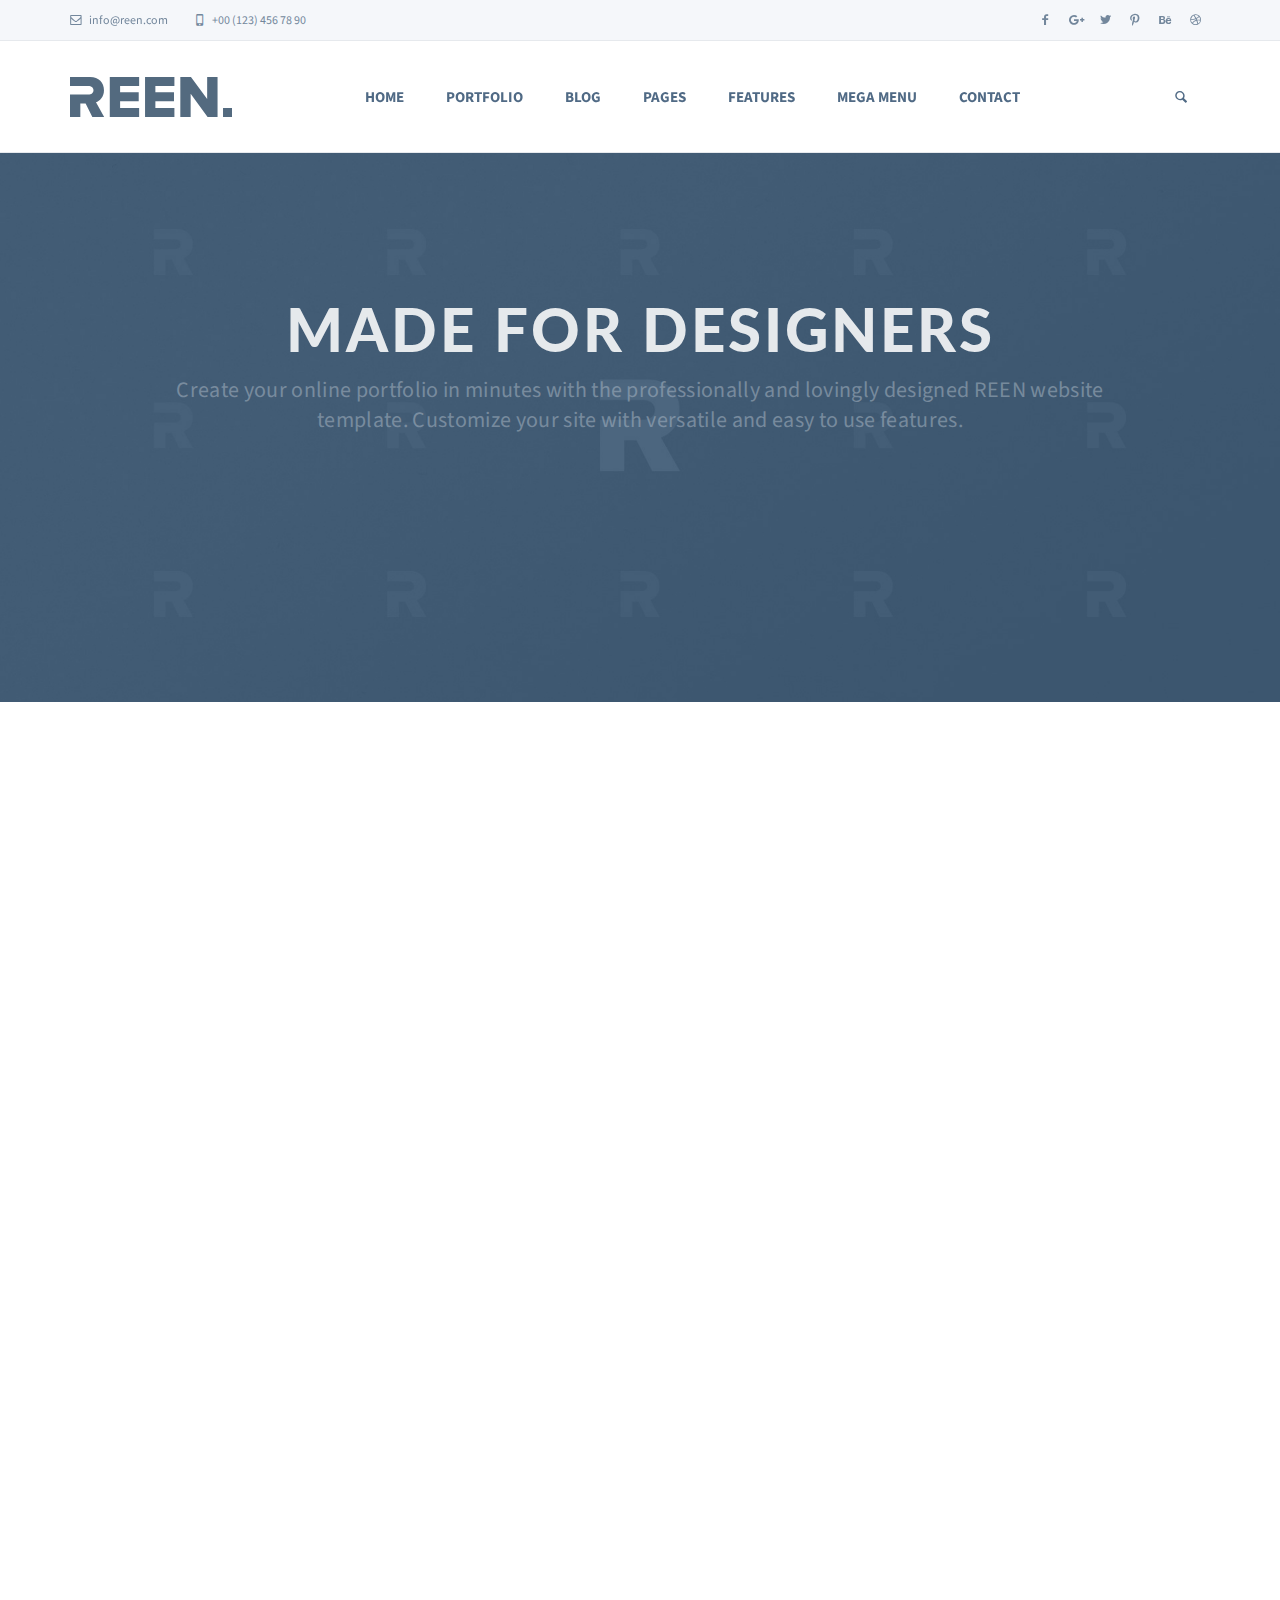
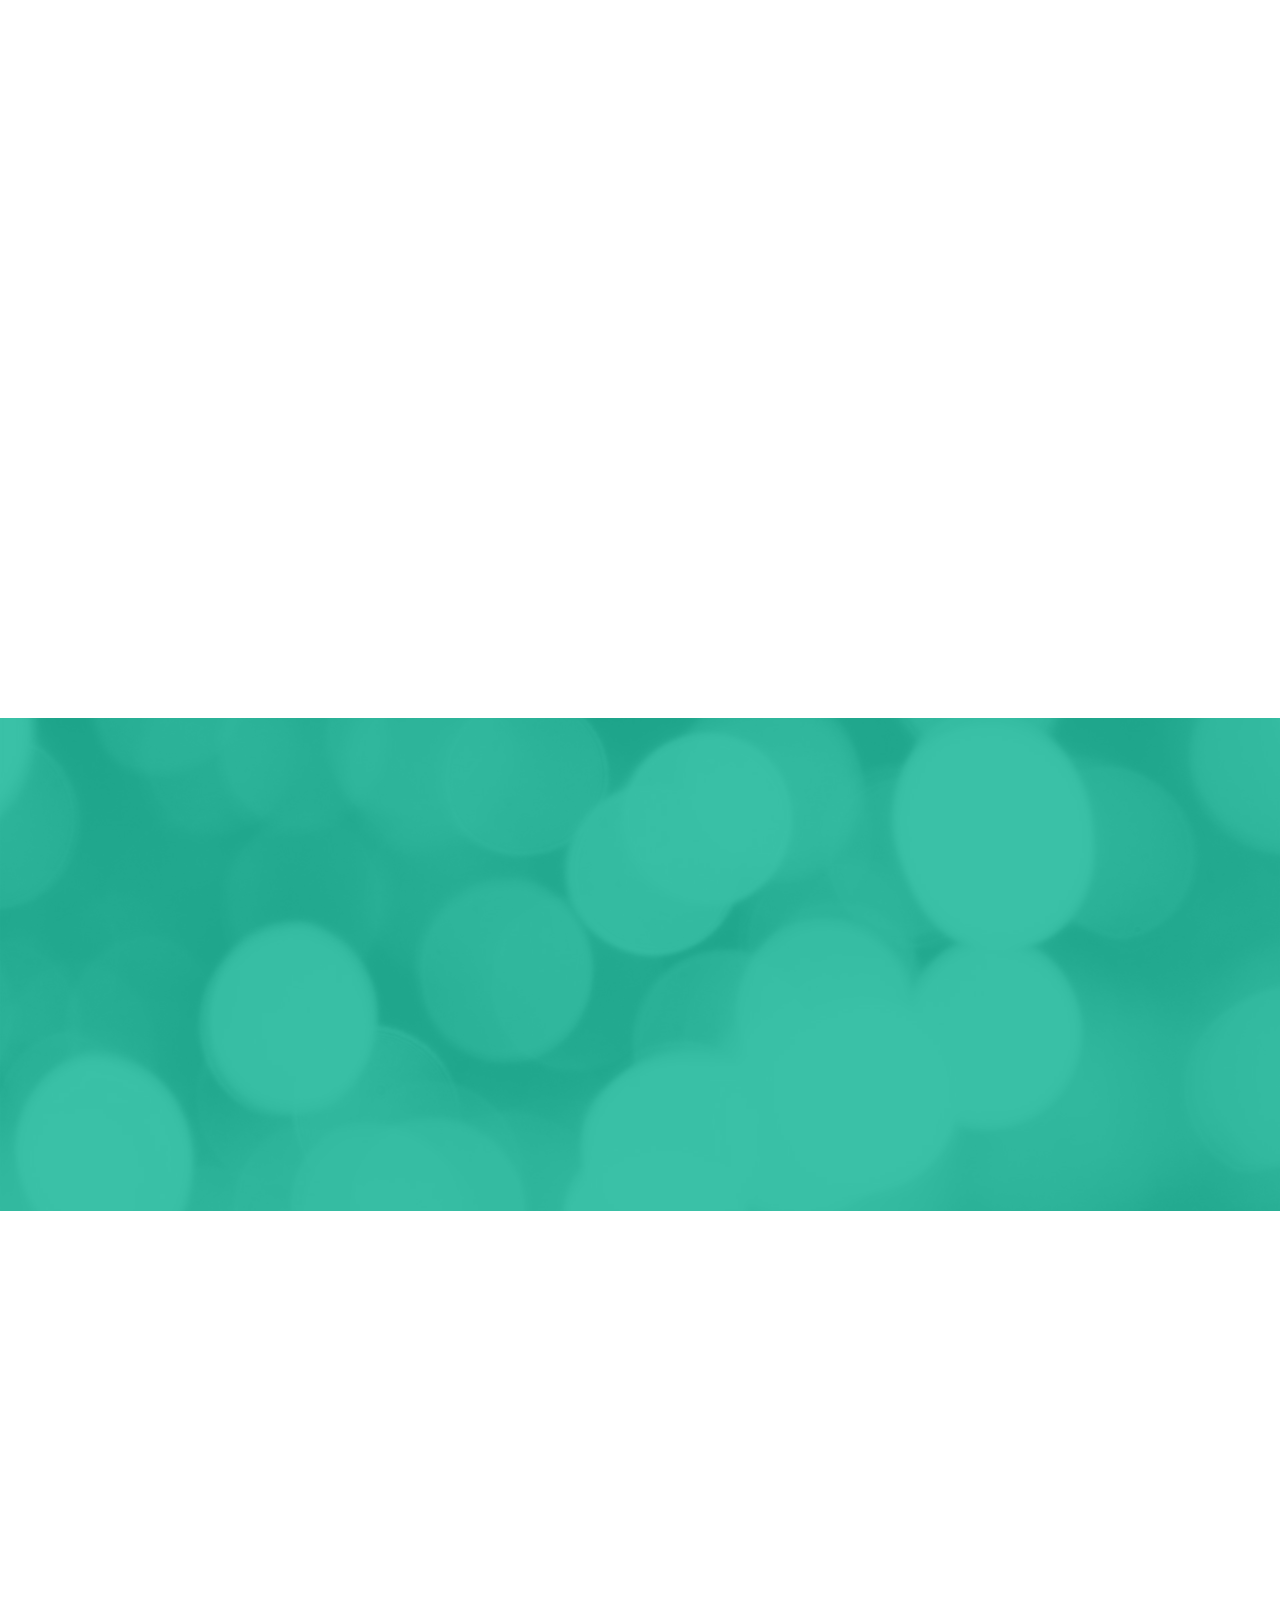
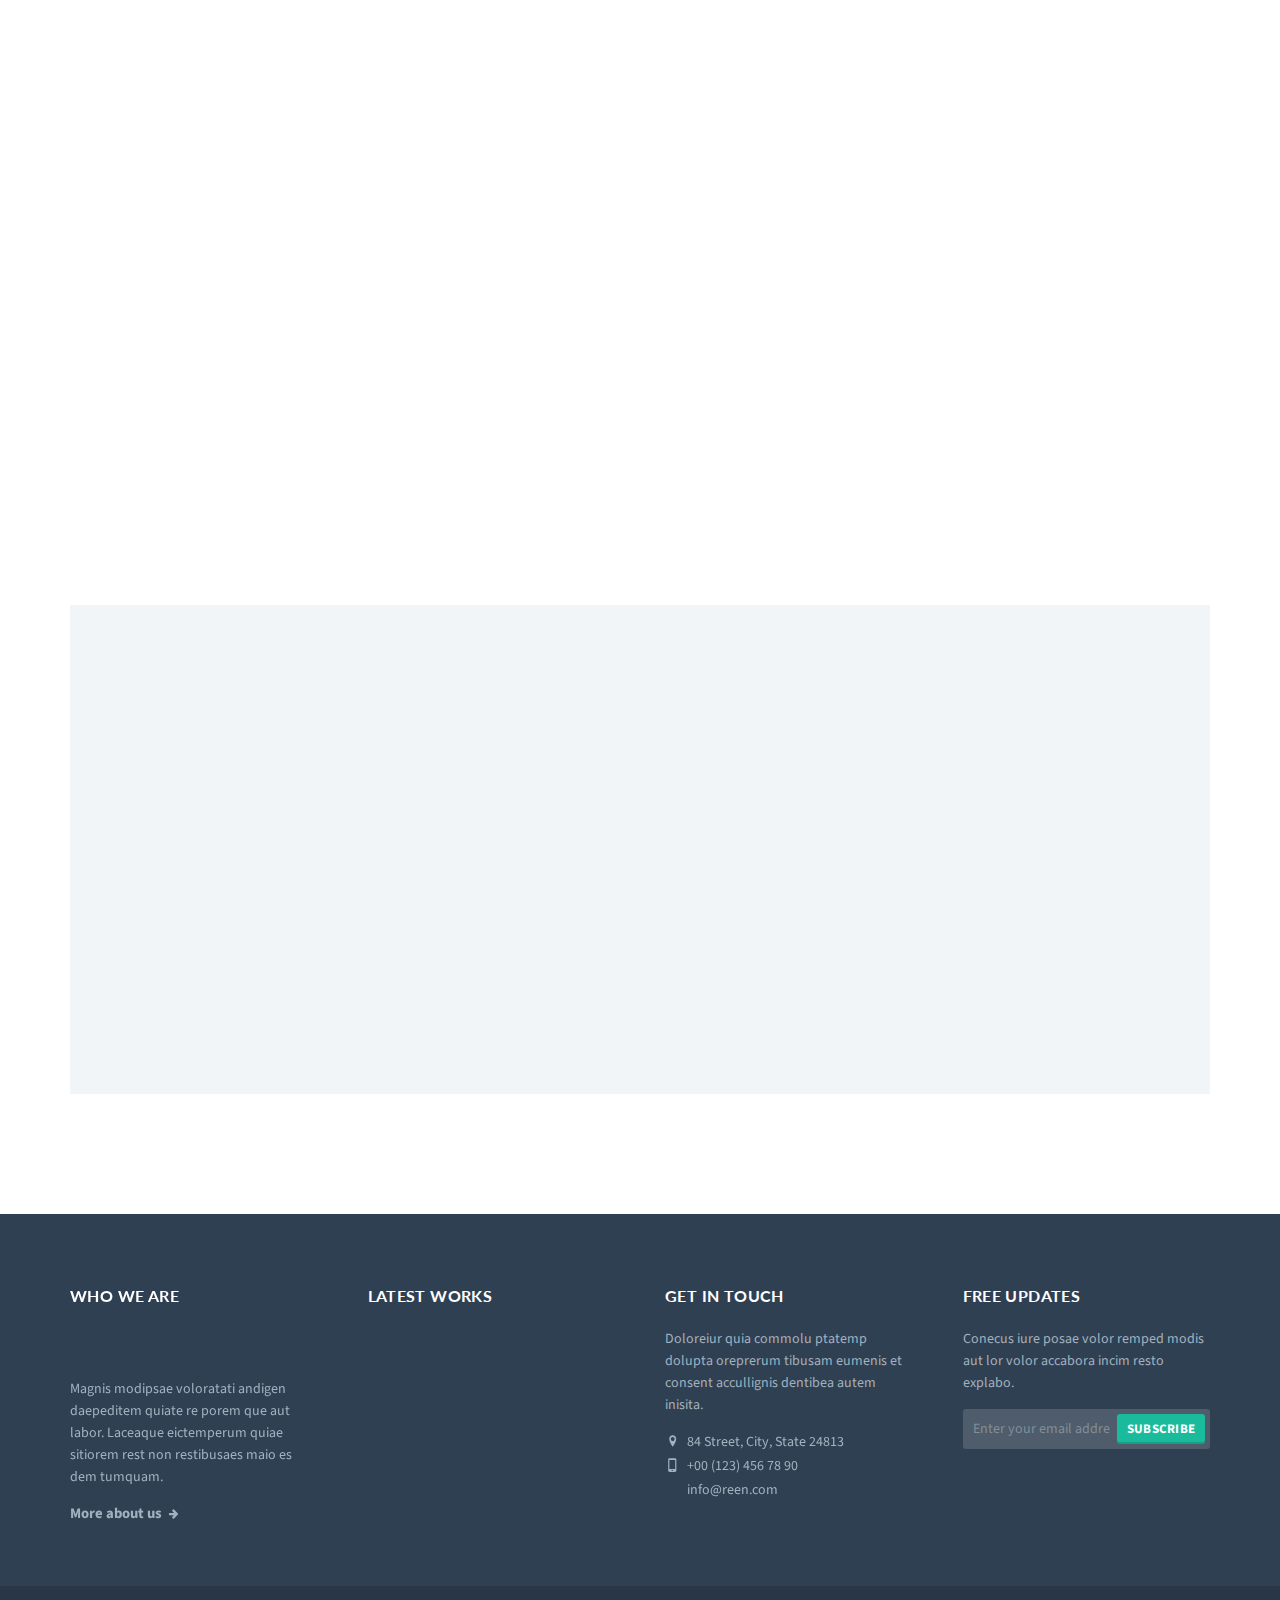
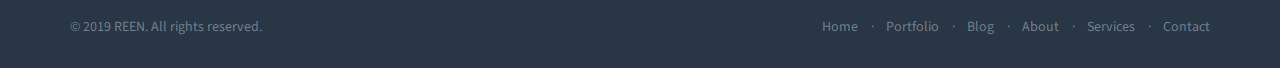
==== index.html @ 6f3f01a7 "first commit" ====
<!DOCTYPE html>

<html lang="en">
	<head>
		<!-- Meta -->
		<meta charset="utf-8">
		<meta http-equiv="X-UA-Compatible" content="IE=edge">
		<meta name="viewport" content="width=device-width, initial-scale=1.0, user-scalable=no">
		<meta name="description" content="">
		<meta name="author" content="">
		
		<title>REEN – Made for Designers – Creative Portfolio Bootstrap 4 One/Multi Page Template</title>
		
		<!-- Core CSS -->
		<link href="assets/css/bootstrap.min.css" rel="stylesheet">
		<link href="assets/css/main.css" rel="stylesheet">
		
		<!-- AddOn/Plugin CSS -->
		<link href="assets/css/green.css" rel="stylesheet" title="Color">
		<link href="assets/css/owl.carousel.css" rel="stylesheet">
		<link href="assets/css/owl.transitions.css" rel="stylesheet">
		<link href="assets/css/animate.min.css" rel="stylesheet">
		<link href="assets/css/aos.css" rel="stylesheet">
		
		<!-- Custom CSS -->
		<link href="assets/css/custom.css" rel="stylesheet">
		
		<!-- Fonts -->
		<link href="http://fonts.googleapis.com/css?family=Lato:400,900,300,700" rel="stylesheet">
		<link href="http://fonts.googleapis.com/css?family=Source+Sans+Pro:400,700,400italic,700italic" rel="stylesheet">
		
		<!-- Icons/Glyphs -->
		<link href="assets/fonts/fontello.css" rel="stylesheet">
		
		<!-- Favicon -->
		<link rel="shortcut icon" href="assets/images/favicon.ico">
	</head>
	
	<body>
		
		<!-- ============================================================= HEADER ============================================================= -->
		
		<header>
			<div class="navbar">
				
				<div class="navbar-header">
					<div class="container">
						
						<ul class="info">
							<li><a href="#"><i class="icon-mail-1 contact"></i> info@reen.com</a></li>
							<li><i class="icon-mobile contact"></i> +00 (123) 456 78 90</li>
						</ul><!-- /.info -->
						
						<ul class="social">
							<li><a href="#"><i class="icon-s-facebook"></i></a></li>
							<li><a href="#"><i class="icon-s-gplus"></i></a></li>
							<li><a href="#"><i class="icon-s-twitter"></i></a></li>
							<li><a href="#"><i class="icon-s-pinterest"></i></a></li>
							<li><a href="#"><i class="icon-s-behance"></i></a></li>
							<li><a href="#"><i class="icon-s-dribbble"></i></a></li>
						</ul><!-- /.social -->
						
						<!-- ============================================================= LOGO MOBILE ============================================================= -->
						
						<a class="navbar-brand" href="index.html"><img src="assets/images/logo.svg" class="logo" alt=""></a>
						
						<!-- ============================================================= LOGO MOBILE : END ============================================================= -->
						
						<a class="navbar-toggler btn responsive-menu float-right" data-toggle="collapse" data-target=".navbar-collapse"><i class='icon-menu-1'></i></a>
						
					</div><!-- /.container -->
				</div><!-- /.navbar-header -->
				
				<div class="yamm">
					<div class="navbar-collapse collapse">
						<div class="container">
							
							<!-- ============================================================= LOGO ============================================================= -->
							
							<a class="navbar-brand" href="index.html"><img src="assets/images/logo.svg" class="logo" alt=""></a>
							
							<!-- ============================================================= LOGO : END ============================================================= -->
							
							
							<!-- ============================================================= MAIN NAVIGATION ============================================================= -->
							
							<ul class="nav navbar-nav">
								
								<li class="dropdown">
									<a href="#" class="dropdown-toggle" data-toggle="dropdown">Home</a>
									
									<ul class="dropdown-menu">
										<li><a href="index.html">Product Style</a></li>
										<li><a href="index2.html">Service Style</a></li>
										<li><a href="index3.html">Agency Style</a></li>
										<li><a href="index4.html">Portfolio Style</a></li>
										<li><a href="index5.html">Showcase Style</a></li>
									</ul><!-- /.dropdown-menu -->
								</li><!-- /.dropdown -->
								
								<li class="dropdown">
									<a href="#" class="dropdown-toggle" data-toggle="dropdown">Portfolio</a>
									
									<ul class="dropdown-menu">
										<li><a href="portfolio.html">3 Columns Grid</a></li>
										<li><a href="portfolio2.html">3 Columns Details Grid</a></li>
										<li><a href="portfolio3.html">4 Columns Grid</a></li>
										<li><a href="portfolio4.html">4 Columns Details Grid</a></li>
										<li><a href="portfolio5.html">Fullscreen Grid</a></li>
										<li><a href="portfolio-post.html">Post with Slider I</a></li>
										<li><a href="portfolio-post2.html">Post with Slider II</a></li>
										<li><a href="portfolio-post3.html">Post with Images I</a></li>
										<li><a href="portfolio-post4.html">Post with Images II</a></li>
										<li><a href="portfolio-post5.html">Post with Video</a></li>
										<li><a href="portfolio-post6.html">Post with Audio</a></li>
									</ul><!-- /.dropdown-menu -->
								</li><!-- /.dropdown -->
								
								<li class="dropdown">
									<a href="#" class="dropdown-toggle" data-toggle="dropdown">Blog</a>
									
									<ul class="dropdown-menu">
										<li><a href="blog.html">Sidebar right</a></li>
										<li><a href="blog2.html">Sidebar left</a></li>
										<li><a href="blog3.html">Without Sidebar</a></li>
										<li><a href="blog4.html">2 Columns Grid Sidebar right</a></li>
										<li><a href="blog5.html">2 Columns Grid Sidebar left</a></li>
										<li><a href="blog6.html">2 Columns Grid without Sidebar</a></li>
										<li><a href="blog7.html">3 Columns Grid without Sidebar</a></li>
										<li><a href="blog-post.html">Post Sidebar right</a></li>
										<li><a href="blog-post2.html">Post Sidebar left</a></li>
										<li><a href="blog-post3.html">Post without Sidebar</a></li>
									</ul><!-- /.dropdown-menu -->
								</li><!-- /.dropdown -->
								
								<li class="dropdown">
									<a href="#" class="dropdown-toggle" data-toggle="dropdown">Pages</a>
									
									<ul class="dropdown-menu">
										
										<li class="dropdown-submenu">
											<a href="#" class="dropdown-toggle" data-toggle="dropdown">One Page</a>
											
											<ul class="dropdown-menu">
												<li><a href="one-page1.html">Product Style</a></li>
												<li><a href="one-page2.html">Service Style</a></li>
												<li><a href="one-page3.html">Agency Style</a></li>
												<li><a href="one-page4.html">Portfolio Style</a></li>
												<li><a href="one-page5.html">Showcase Style</a></li>
											</ul><!-- /.dropdown-menu -->
										</li><!-- /.dropdown-submenu -->
										
										<li><a href="about.html">About I</a></li>
										<li><a href="about2.html">About II</a></li>
										<li><a href="services.html">Services I</a></li>
										<li><a href="services2.html">Services II</a></li>
										<li><a href="services3.html">Services III</a></li>
										<li><a href="pricing.html">Pricing I</a></li>
										<li><a href="pricing2.html">Pricing II</a></li>
										<li><a href="sidenav.html">Side Navigation</a></li>
									</ul><!-- /.dropdown-menu -->
								</li><!-- /.dropdown -->
								
								<li class="dropdown">
									<a href="#" class="dropdown-toggle" data-toggle="dropdown">Features</a>
									
									<ul class="dropdown-menu">
										
										<li><a href="slider-carousel.html">Slider/Carousel</a></li>
										<li><a href="modal.html">Modal</a></li>
										<li><a href="tab.html">Tab</a></li>
										<li><a href="accordion.html">Accordion</a></li>
										<li><a href="isotope.html">Isotope</a></li>
										<li><a href="styles.html">Styles</a></li>
										<li><a href="font-icons.html">Font Icons</a></li>
										<li><a href="backgrounds.html">Backgrounds</a></li>
										
										<li class="dropdown-submenu">
											<a href="#" class="dropdown-toggle" data-toggle="dropdown">Colors</a>
											
											<ul class="dropdown-menu">
												<li><a class="changecolor green" title="Green color">Green</a></li>
												<li><a class="changecolor blue" title="Blue color">Blue</a></li>
												<li><a class="changecolor red" title="Red color">Red</a></li>
												<li><a class="changecolor pink" title="Pink color">Pink</a></li>
												<li><a class="changecolor purple" title="Purple color">Purple</a></li>
												<li><a class="changecolor orange" title="Orange color">Orange</a></li>
												<li><a class="changecolor navy" title="Navy color">Navy</a></li>
												<li><a class="changecolor gray" title="Gray color">Gray</a></li>
											</ul><!-- /.dropdown-menu -->
										</li><!-- /.dropdown-submenu -->
										
										<li class="dropdown-submenu">
											<a href="#" class="dropdown-toggle" data-toggle="dropdown">Submenu Levels</a>
											
											<ul class="dropdown-menu">
												<li><a href="#">Second Level</a></li>
												<li><a href="#">Second Level</a></li>
												
												<li class="dropdown-submenu">
													<a href="#" class="dropdown-toggle" data-toggle="dropdown">More</a>
													
													<ul class="dropdown-menu">
														<li><a href="#">Third Level</a></li>
														<li><a href="#">Third Level</a></li>
													</ul><!-- /.dropdown-menu -->
												</li><!-- /.dropdown-submenu -->
											</ul><!-- /.dropdown-menu -->
										</li><!-- /.dropdown-submenu -->
										
									</ul><!-- /.dropdown-menu -->
								</li><!-- /.dropdown -->
								
								<!-- ============================================================= MEGA MENU ============================================================= -->
								
								<li class="dropdown yamm-fullwidth">
									<a href="#" class="dropdown-toggle" data-toggle="dropdown">Mega Menu</a>
									
									<ul class="dropdown-menu yamm-dropdown-menu">
										<li>
											<div class="yamm-content row">
											
												<div class="col-sm-6 col-lg-3 inner">
													<h4>Focus on</h4>
													<figure>
														<div class="icon-overlay icn-link">
															<a href="portfolio-post.html"><img src="assets/images/art/work01.jpg" alt=""></a>
														</div>
														<figcaption>
															<p>Consed quodips ameniat empernam que apid cust quas molor eatis numa estio.</p>
															<a href="portfolio-post.html" class="btn">View Project</a>
														</figcaption>
													</figure>
												</div><!-- /.col -->
												
												<div class="col-sm-6 col-lg-3 inner">
													<h4>Special Pages</h4>
													
													<ul class="circled">
														<li><a href="portfolio2.html">3 Columns Details Grid Portfolio</a></li>
														<li><a href="portfolio5.html">Fullscreen Grid Portfolio</a></li>
														<li><a href="portfolio-post5.html">Portfolio Post with Video</a></li>
														<li><a href="blog5.html">2 Columns Grid Blog with Left Sidebar</a></li>
														<li><a href="blog7.html">3 Columns Grid Blog without Sidebar</a></li>
														<li><a href="blog-post.html">Blog Post with Right Sidebar</a></li>
														<li><a href="sidenav.html">Side Navigation Page</a></li>
														<li><a href="about2.html">About Page II</a></li>
														<li><a href="services.html">Service Page I</a></li>
														<li><a href="pricing.html">Pricing Page I</a></li>
														<li><a href="contact.html">Contact Page I</a></li>
													</ul><!-- /.circled -->
												</div><!-- /.col -->
												
												<div class="col-sm-6 col-lg-3 inner">
													<h4>Latest Works</h4>
													
													<div class="row thumbs gap-xs">
														
														<div class="col-6 thumb">
															<figure class="icon-overlay icn-link">
																<a href="portfolio-post.html"><img src="assets/images/art/work02.jpg" alt=""></a>
															</figure>
														</div><!-- /.thumb -->
														
														<div class="col-6 thumb">
															<figure class="icon-overlay icn-link">
																<a href="portfolio-post.html"><img src="assets/images/art/work03.jpg" alt=""></a>
															</figure>
														</div><!-- /.thumb -->
														
														<div class="col-6 thumb">
															<figure class="icon-overlay icn-link">
																<a href="portfolio-post.html"><img src="assets/images/art/work04.jpg" alt=""></a>
															</figure>
														</div><!-- /.thumb -->
														
														<div class="col-6 thumb">
															<figure class="icon-overlay icn-link">
																<a href="portfolio-post.html"><img src="assets/images/art/work05.jpg" alt=""></a>
															</figure>
														</div><!-- /.thumb -->
														
														<div class="col-6 thumb">
															<figure class="icon-overlay icn-link">
																<a href="portfolio-post.html"><img src="assets/images/art/work06.jpg" alt=""></a>
															</figure>
														</div><!-- /.thumb -->
														
														<div class="col-6 thumb">
															<figure class="icon-overlay icn-link">
																<a href="portfolio-post.html"><img src="assets/images/art/work07.jpg" alt=""></a>
															</figure>
														</div><!-- /.thumb -->
														
													</div><!-- /.row -->
												</div><!-- /.col -->
												
												<div class="col-sm-6 col-lg-3 inner">
													<h4>About Us</h4>
													<p>Voluptat ibusaped molorporro consequ idustibus. Reressi morum ut dolessiti tem nihicid ernatum, coria volore non pro officat ut autem accaborem conet. Omnis peribus qui dolent praeperrum coria.</p>
													<p>Equam conesti occum dolorest, quae venderes quistius, comnitatur sae dinam nonseculpa cum fugit is verciam.</p>
													<a href="about.html" class="btn">Read More</a>
												</div><!-- /.col -->
												
											</div><!-- /.yamm-content -->
										</li>
									</ul><!-- /.yamm-dropdown-menu -->
								</li><!-- /.yamm-fullwidth -->
								
								<!-- ============================================================= MEGA MENU : END ============================================================= -->
								
								<li class="dropdown">
									<a href="#" class="dropdown-toggle" data-toggle="dropdown">Contact</a>
									
									<ul class="dropdown-menu">
										<li><a href="contact.html">Contact I</a></li>
										<li><a href="contact2.html">Contact II</a></li>
										<li><a href="contact3.html">Contact III</a></li>
									</ul><!-- /.dropdown-menu -->
								</li><!-- /.dropdown -->
								
								<li class="dropdown searchbox">
									<a href="#" class="dropdown-toggle" data-toggle="dropdown"><i class="icon-search"></i></a>
											  
									<div class="dropdown-menu dropdown-menu-right">
										<form id="search" class="navbar-form search" role="search">
											<input type="search" class="form-control" placeholder="Type to search">
											<button type="submit" class="btn btn-submit icon-right-open"></button>
										</form>
									</div><!-- /.dropdown-menu -->
								</li><!-- /.searchbox -->
								
							</ul><!-- /.nav -->
							
							<!-- ============================================================= MAIN NAVIGATION : END ============================================================= -->
							
						</div><!-- /.container -->
					</div><!-- /.navbar-collapse -->
				</div><!-- /.yamm -->
			</div><!-- /.navbar -->
		</header>
		
		<!-- ============================================================= HEADER : END ============================================================= -->
		
		
		<!-- ============================================================= MAIN ============================================================= -->
		
		<main>
			
			<!-- ============================================================= SECTION – HERO ============================================================= -->
			
			<section id="hero">
				<div id="owl-main" class="owl-carousel height-md owl-inner-nav owl-ui-lg">
					
					<div class="item" style="background-image: url(assets/images/art/slider01.jpg);">
						<div class="container">
							<div class="caption vertical-center text-center">
								
								<h1 class="fadeInDown-1 light-color">Made for Designers</h1>
								<p class="fadeInDown-2 medium-color">Create your online portfolio in minutes with the professionally and lovingly designed REEN website template. Customize your site with versatile and easy to use features.</p>
								<div class="fadeInDown-3">
									<a href="#" class="btn btn-large">Get started now</a>
								</div><!-- /.fadeIn -->
								
							</div><!-- /.caption -->
						</div><!-- /.container -->
					</div><!-- /.item -->
					
					<div class="item" style="background-image: url(assets/images/art/slider02.jpg);">
						<div class="container">
							<div class="caption vertical-center text-right">
								
								<h1 class="fadeInLeft-1 light-color">Fresh and <br>beautiful design</h1>
								<p class="fadeInLeft-2 light-color">REEN is designed to showcase your talent and put your work in the forefront. <br>Professionally use of typography and layout that fits your content.</p>
								<div class="fadeInLeft-3">
									<a href="#" class="btn btn-large">Get started now</a>
								</div><!-- /.fadeIn -->
								
							</div><!-- /.caption -->
						</div><!-- /.container -->
					</div><!-- /.item -->
					
					<div class="item" style="background-image: url(assets/images/art/slider03.jpg);">
						<div class="container">
							<div class="caption vertical-center text-left">
								
								<h1 class="fadeInRight-1 dark-bg light-color"><span>Clean and <br>reusable code</span></h1>
								<p class="fadeInRight-2 dark-color">The clean code allows you to easily copy code blocks from content <br>modules and past them in different places or layouts.</p>
								<div class="fadeInRight-3">
									<a href="#" class="btn btn-large">Get started now</a>
								</div><!-- /.fadeIn -->
								
							</div><!-- /.caption -->
						</div><!-- /.container -->
					</div><!-- /.item -->
					
					<div class="item" style="background-image: url(assets/images/art/slider04.jpg);">
						<div class="container">
							<div class="caption vertical-top text-right">
								
								<h1 class="fadeIn-1 dark-bg light-color"><span>Just focus on <br>your creativity</span></h1>
								<p class="fadeIn-2 light-color">Take a break from messing around with heavy coding and spend <br>your time brainstorming ideas for your next project.</p>
								<div class="fadeIn-3">
									<a href="#" class="btn btn-large">Get started now</a>
								</div><!-- /.fadeIn -->
								
							</div><!-- /.caption -->
						</div><!-- /.container -->
					</div><!-- /.item -->
					
					<div class="item" style="background-image: url(assets/images/art/slider05.jpg);">
						<div class="container">
							<div class="caption vertical-top text-center">
								
								<h1 class="fadeInDown-1 light-color">Showcase <br>your content</h1>
								<p class="fadeInDown-2 medium-color">With REEN you have the possibility to create websites for various <br>contents quickly and easily. Now it's up to you!</p>
								<div class="fadeInDown-3">
									<a href="#" class="btn btn-large">Get started now</a>
								</div><!-- /.fadeIn -->
								
							</div><!-- /.caption -->
						</div><!-- /.container -->
					</div><!-- /.item -->
					
				</div><!-- /.owl-carousel -->
			</section>
			
			<!-- ============================================================= SECTION – HERO : END ============================================================= -->
			
			
			<!-- ============================================================= SECTION – PRODUCT ============================================================= -->
			
			<section id="product">
				<div class="container inner">
					
					<div class="row">
						
						<div class="col-md-6 inner-right-xs text-right">
							<figure><img src="assets/images/art/product01.jpg" alt=""></figure>
						</div><!-- /.col -->
						
						<div class="col-md-6 inner-top-xs inner-left-xs">
							<h2>Fully flexible user interface</h2>
							<p>Magnis modipsae que lib voloratati andigen daepeditem quiate ut reporemni aut labor. Laceaque quiae sitiorem rest non restibusaes es tumquam core posae volor remped modis volor. Doloreiur qui commolu ptatemp dolupta oreprerum tibusam. Eumenis et consent accullignis dentibea autem inisita posae volor conecus resto explabo.</p>
							<a href="#" class="txt-btn">Check out the functions</a>
						</div><!-- /.col -->
						
					</div><!-- /.row -->
					
					<div class="row inner-top-md">
						
						<div class="col-md-6 order-md-2 inner-left-xs">
							<figure><img src="assets/images/art/product02.jpg" alt=""></figure>
						</div><!-- /.col -->
						
						<div class="col-md-6 order-md-1 inner-top-xs inner-right-xs">
							<h2>Over 14,000 designs available</h2>
							<p>Magnis modipsae que lib voloratati andigen daepeditem quiate es reporemus aut labor. Laceaque quiae sitiorem rest non restibusaes dem tumquam core posae volor remped modis volor. Doloreiur quia commolu ptatemp dolupta oreprerum tibusam eumenis et consent accullignis lib dentibea autem inisita. Conecus iure posae volor remped modis aut accabora incim resto explabo eictemperum quiae sitiorem.</p>
							<a href="#" class="txt-btn">Visit the showroom</a>
						</div><!-- /.col -->
						
					</div><!-- /.row -->
					
					<div class="row inner-top-md">
						
						<div class="col-md-6 inner-right-xs text-right">
							<figure><img src="assets/images/art/product03.jpg" alt=""></figure>
						</div><!-- /.col -->
						
						<div class="col-md-6 inner-top-xs inner-left-xs">
							<h2>Social media made even easier</h2>
							<p>Magnis modipsae que lib voloratati andigen daepeditem quiate ut reporemni aut labor. Laceaque quiae sitiorem rest non restibusaes es tumquam core posae volor remped modis volor. Doloreiur qui commolu ptatemp dolupta oreprerum tibusam emnis et consent accullignis.</p>
							<a href="#" class="txt-btn">Learn more about it</a>
						</div><!-- /.col -->
						
					</div><!-- /.row -->
				
				</div><!-- /.container -->
			</section>
			
			<!-- ============================================================= SECTION – PRODUCT : END ============================================================= -->
			
			
			<!-- ============================================================= SECTION – VISIT OUR STORE ============================================================= -->
		
			<section id="visit-our-store" class="img-bg img-bg-soft tint-bg" style="background-image: url(assets/images/art/image-background04.jpg);">
				<div class="container inner">
					
					<div class="row">
						<div class="col-lg-8 col-md-9">
							<header>
								<h1>Customize your own model</h1>
								<p>Magnis modipsae que voloratati andigen daepeditem quiate conecus aut labore. Laceaque quiae sitiorem rest non restibusaes maio es dem tumquam explabo.</p>
							</header>
							<a href="#" class="btn btn-large">Visit our store</a>
						</div><!-- /.col -->
					</div><!-- /.row -->
					
				</div><!-- /.container -->
			</section>
			
			<!-- ============================================================= SECTION – VISIT OUR STORE : END ============================================================= -->
			
			
			<!-- ============================================================= SECTION – REASONS ============================================================= -->
			
			<section id="reasons">
				<div class="container inner">
					
					<div class="row">
						<div class="col-lg-8 col-md-9 col-sm-10 mx-auto text-center">
							<header>
								<h1>5 Reasons <br>why you should use our product</h1>
								<p>Doloreiur quia commolu dolupta oreprerum tibusam.</p>
							</header>
						</div><!-- /.col -->
					</div><!-- /.row -->
					
					<div class="row inner-top-sm">
						<div class="col-12">
							<div class="tabs tabs-reasons tabs-circle-top tab-container">
								
								<ul class="etabs text-center">
									<li class="tab"><a href="#tab-1"><div>1</div>Function</a></li>
									<li class="tab"><a href="#tab-2"><div>2</div>Simplicity</a></li>
									<li class="tab"><a href="#tab-3"><div>3</div>Design</a></li>
									<li class="tab"><a href="#tab-4"><div>4</div>Social</a></li>
									<li class="tab"><a href="#tab-5"><div>5</div>Community</a></li>
								</ul><!-- /.etabs -->
								
								<div class="panel-container">
									
									<div class="tab-content" id="tab-1">
										<div class="row">
											
											<div class="col-lg-5 col-md-6 order-md-2 inner-left-xs">
												<figure><img src="assets/images/art/product04.jpg" alt=""></figure>
											</div><!-- /.col -->
											
											<div class="col-lg-5 col-md-6 order-md-1 offset-lg-1 inner-top-xs inner-right-xs">
												<h3>Function</h3>
												<p>Magnis modipsae que lib voloratati andigen daepedor quiate ut reporemni aut labor. Laceaque quiae sitiorem ut restibusaes es tumquam core posae volor remped modis volor. Doloreiur qui commolu ptatemp dolupta orem retibusam emnis et consent accullignis lomnus.</p>
											</div><!-- /.col -->
											
										</div><!-- /.row -->
									</div><!-- /.tab-content -->
									
									<div class="tab-content" id="tab-2">
										<div class="row">
											
											<div class="col-lg-5 col-md-6 offset-lg-1 inner-right-xs">
												<figure><img src="assets/images/art/product05.jpg" alt=""></figure>
											</div><!-- /.col -->
											
											<div class="col-lg-5 col-md-6 inner-top-xs inner-left-xs">
												<h3>Simplicity</h3>
												<p>Magnis modipsae que lib voloratati andigen daepedor quiate ut reporemni aut labor. Laceaque quiae sitiorem ut restibusaes es tumquam core posae volor remped modis volor. Doloreiur qui commolu ptatemp dolupta orem retibusam emnis et consent accullignis lomnus.</p>
											</div><!-- /.col -->
											
										</div><!-- /.row -->
									</div><!-- /.tab-content -->
									
									<div class="tab-content" id="tab-3">
										<div class="row d-md-block d-lg-flex clearfix">
											
											<div class="col-lg-4 col-md-6 order-lg-2 float-md-left float-lg-none inner-left-xs inner-right-xs">
												<figure><img src="assets/images/art/product06.jpg" alt=""></figure>
											</div><!-- /.col -->
											
											<div class="col-lg-3 col-md-6 order-lg-1 offset-lg-1 float-md-left float-lg-none inner-top-xs">
												<h3>Design</h3>
												<p>Magnis modipsae lib voloratati andigen daepedor quiate aut labor. Laceaque quiae sitiorem resti est lore tumquam core posae volor uso remped modis volor. Doloreiur qui commolu ptatemp dolupta orem retibusam emnis et consent it accullignis orum lomnus.</p>
											</div><!-- /.col -->
											
											<div class="col-lg-3 col-md-6 order-lg-3 float-md-left float-lg-none inner-top-xs">
												<h3>User interface</h3>
												<p>Magnis modipsae lib voloratati andigen daepedor quiate aut labor. Laceaque quiae sitiorem resti est lore tumquam core posae volor uso remped modis volor. Doloreiur qui commolu ptatemp dolupta orem retibusam emnis et consent it accullignis orum lomnus.</p>
											</div><!-- /.col -->
											
										</div><!-- /.row -->
									</div><!-- /.tab-content -->
									
									<div class="tab-content" id="tab-4">
										
										<div class="row">
											<div class="col-lg-5 col-md-6 col-8 mx-auto text-center">
												<figure><img src="assets/images/art/product03.jpg" alt=""></figure>
											</div><!-- /.col -->
										</div><!-- /.row -->
										
										<div class="row">
											<div class="col-md-8 mx-auto text-center inner-top-xs">
												<h3>Social</h3>
												<p>Magnis modipsae que lib voloratati andigen daepedor quiate ut reporemni aut labor. Laceaque sitiorem ut restibusaes es tumquam core posae volor remped modis volor. Doloreiur qui commolu ptatemp dolupta orem retibusam emnis et consent accullignis lomnus.</p>
											</div><!-- /.col -->
										</div><!-- /.row -->
										
									</div><!-- /.tab-content -->
									
									<div class="tab-content" id="tab-5">
										<div class="row">
											<div class="col-lg-8 col-md-9 mx-auto text-center">
												<h3>Community</h3>
												<p>Magnis modipsae que lib voloratati andigen daepeditem quiate ut reporemni aut labor. Laceaque quiae sitiorem rest non restibusaes es tumquam core posae volor remped modis volor. Doloreiur qui commolu ptatemp dolupta oreprerum tibusam emnis et consent accullignis.</p>
											</div><!-- /.col -->
										</div><!-- /.row -->
									</div><!-- /.tab-content -->
									 
								</div><!-- /.panel-container -->
								 
							</div><!-- /.tabs -->
						</div><!-- /.col -->
					</div><!-- /.row -->
					
				</div><!-- /.container -->
			</section>
			
			<!-- ============================================================= SECTION – REASONS : END ============================================================= -->
			
			
			<!-- ============================================================= SECTION – GET IN TOUCH ============================================================= -->
			
			<section id="get-in-touch" class="inner-bottom">
				<div class="container inner light-bg">
					<div class="row">
						<div class="col-lg-8 col-md-9 mx-auto text-center">
							<header>
								<h1>Want to work with us?</h1>
								<p>Magnis modipsae que voloratati andigen daepeditem quiate re porem aut labor. Laceaque quiae sitiorem rest non restibusaes maio es dem tumquam.</p>
							</header>
							<a href="contact.html" class="btn btn-large">Get in touch</a>
						</div><!-- /.col -->
					</div><!-- /.row -->
				</div><!-- /.container -->
			</section>
			
			<!-- ============================================================= SECTION – GET IN TOUCH : END ============================================================= -->
			
		</main>
		
		<!-- ============================================================= MAIN : END ============================================================= -->
		
		
		<!-- ============================================================= FOOTER ============================================================= -->
		
		<footer class="dark-bg">
			<div class="container inner">
				<div class="row">
					
					<div class="col-lg-3 col-md-6 inner">
						<h4>Who we are</h4>
						<a href="index.html"><img class="logo img-intext" src="assets/images/logo-white.svg" alt=""></a>
						<p>Magnis modipsae voloratati andigen daepeditem quiate re porem que aut labor. Laceaque eictemperum quiae sitiorem rest non restibusaes maio es dem tumquam.</p>
						<a href="about.html" class="txt-btn">More about us</a>
					</div><!-- /.col -->
					
					<div class="col-lg-3 col-md-6 inner">
						<h4>Latest works</h4>
						
						<div class="row thumbs gap-xs">
														
							<div class="col-6 thumb">
								<figure class="icon-overlay icn-link">
									<a href="portfolio-post.html"><img src="assets/images/art/work02.jpg" alt=""></a>
								</figure>
							</div><!-- /.thumb -->
							
							<div class="col-6 thumb">
								<figure class="icon-overlay icn-link">
									<a href="portfolio-post.html"><img src="assets/images/art/work03.jpg" alt=""></a>
								</figure>
							</div><!-- /.thumb -->
							
							<div class="col-6 thumb">
								<figure class="icon-overlay icn-link">
									<a href="portfolio-post.html"><img src="assets/images/art/work07.jpg" alt=""></a>
								</figure>
							</div><!-- /.thumb -->
							
							<div class="col-6 thumb">
								<figure class="icon-overlay icn-link">
									<a href="portfolio-post.html"><img src="assets/images/art/work01.jpg" alt=""></a>
								</figure>
							</div><!-- /.thumb -->
							
						</div><!-- /.row -->
					</div><!-- /.col -->
					
					
					<div class="col-lg-3 col-md-6 inner">
						<h4>Get In Touch</h4>
						<p>Doloreiur quia commolu ptatemp dolupta oreprerum tibusam eumenis et consent accullignis dentibea autem inisita.</p>
						<ul class="contacts">
							<li><i class="icon-location contact"></i> 84 Street, City, State 24813</li>
							<li><i class="icon-mobile contact"></i> +00 (123) 456 78 90</li>
							<li><a href="#"><i class="icon-mail-1 contact"></i> info@reen.com</a></li>
						</ul><!-- /.contacts -->
					</div><!-- /.col -->
					
					<div class="col-lg-3 col-md-6 inner">
						<h4>Free updates</h4>
						<p>Conecus iure posae volor remped modis aut lor volor accabora incim resto explabo.</p>
						<form id="newsletter" class="form-inline newsletter" role="form">
							<label class="sr-only" for="exampleInputEmail">Email address</label>
							<input type="email" class="form-control" id="exampleInputEmail" placeholder="Enter your email address">
							<button type="submit" class="btn btn-submit">Subscribe</button>
						</form>
					</div><!-- /.col -->
					
				</div><!-- /.row --> 
			</div><!-- .container -->
		  
			<div class="footer-bottom">
				<div class="container inner clearfix">
					<p class="float-left">© 2019 REEN. All rights reserved.</p>
					<ul class="footer-menu float-right">
						<li><a href="index.html">Home</a></li>
						<li><a href="portfolio.html">Portfolio</a></li>
						<li><a href="blog.html">Blog</a></li>
						<li><a href="about.html">About</a></li>
						<li><a href="services.html">Services</a></li>
						<li><a href="contact.html">Contact</a></li>
					</ul><!-- .footer-menu -->
				</div><!-- .container -->
			</div><!-- .footer-bottom -->
		</footer>
		
		<!-- ============================================================= FOOTER : END ============================================================= -->
		
		<!-- JavaScripts placed at the end of the document so the pages load faster -->
		<script src="assets/js/jquery.min.js"></script>
		<script src="assets/js/jquery.easing.1.3.min.js"></script>
		<script src="assets/js/jquery.form.js"></script>
		<script src="assets/js/jquery.validate.min.js"></script>
		<script src="assets/js/popper.min.js"></script>
		<script src="assets/js/bootstrap.min.js"></script>
		<script src="assets/js/affix.js"></script>
		<script src="assets/js/aos.js"></script>
		<script src="assets/js/owl.carousel.min.js"></script>
		<script src="assets/js/jquery.isotope.min.js"></script>
		<script src="assets/js/imagesloaded.pkgd.min.js"></script>
		<script src="assets/js/jquery.easytabs.min.js"></script>
		<script src="assets/js/viewport-units-buggyfill.js"></script>
		<script src="assets/js/selected-scroll.js"></script>
		<script src="assets/js/scripts.js"></script>
		<script src="assets/js/custom.js"></script>
		
		<!-- For demo purposes – can be removed on production -->
		<link href="assets/css/green.css" rel="alternate stylesheet" title="Green color">
		<link href="assets/css/blue.css" rel="alternate stylesheet" title="Blue color">
		<link href="assets/css/red.css" rel="alternate stylesheet" title="Red color">
		<link href="assets/css/pink.css" rel="alternate stylesheet" title="Pink color">
		<link href="assets/css/purple.css" rel="alternate stylesheet" title="Purple color">
		<link href="assets/css/orange.css" rel="alternate stylesheet" title="Orange color">
		<link href="assets/css/navy.css" rel="alternate stylesheet" title="Navy color">
		<link href="assets/css/gray.css" rel="alternate stylesheet" title="Gray color">
		
		<script src="switchstylesheet/switchstylesheet.js"></script>
		
		<script>
			$(document).ready(function(){ 
				$(".changecolor").switchstylesheet( { seperator:"color"} );
			});
		</script>
		<!-- For demo purposes – can be removed on production : End -->
	</body>
</html>
---- assets/css/main.css ----
/*
Template: 		REEN – Made for Designers
Description: 	Creative Portfolio Bootstrap 4 One/Multi Page Template
Version: 		2.1
Author: 		fuviz
Demo URI: 		http://demo.fuviz.com/reen
*/

/*===================================================================================*/
/*	GENERAL
/*===================================================================================*/

*,
*:before,
*:after {
    -webkit-box-sizing: border-box;
    -moz-box-sizing: border-box;
    box-sizing: border-box;
}
:focus {
    outline: 0 !important;
}
figure {
    margin: 0;
    padding: 0;
}
figure img {
    width: 100%;
    height: auto;
}
figure :not(.icon-overlay) a:hover,
figure:not(.icon-overlay) > a:hover {
	opacity: .7;
}
img[src*=".svg"] {
	height: 100%; 
}
iframe {
    border: none;
}
* > p:last-child {
	padding-bottom: 0 !important;
	margin-bottom: 0 !important;
}
::selection {
    background: #AAF2E4; /* Safari */
    color: #506A85;
}
::-moz-selection {
    background: #AAF2E4; /* Firefox */
    color: #506A85;
}
.animate {
	transition: all 0.1s ease-out; /* Optionally cubic-bezier(0.215, 0.610, 0.355, 1.000) which is easeOutCubic */
	-webkit-transform: translateZ(0); /* Enables hardware accelerated transitions for transform, opacity and filter properties on browsers with webkit engines — optionally will-change */
	-webkit-backface-visibility: hidden; /* Fixes transition flickering in Chrome and Safari */
}
body {
    font-family: 'Source Sans Pro', sans-serif;
    background-color: #283645;
    color: #73879C;
    font-size: 18px;
	line-height: 150%;
    -webkit-font-smoothing: antialiased;
    -webkit-text-size-adjust: 100%;
	/*-moz-osx-font-smoothing: grayscale;*/
	text-rendering: optimizeLegibility;
	overflow-x: hidden !important;
}
.navbar,
main {
	background-color: #FFF;
}
main:before {
	content: "";
	position: fixed;
	top: 0;
	left: 0;
	bottom: 0;
	right: 0;
	z-index: 1;
	background: #ffffff;
	transition: 0.4s ease-out 0.2s;
	transition-property: opacity, visibility;
}
main.js-reveal:before {
	opacity: 0;
	visibility: hidden;
}
.container {
    padding-right: 0;
    padding-left: 0;
}
p {
	margin-bottom: 20px;
}
p a {
	border-bottom: 1px solid #73879C;
}
p a:hover {
	border-color: transparent;
}
a {
	color: inherit;
	transition: all 0.2s ease-out;
	-webkit-transform: translateZ(0); /* Enables hardware accelerated transitions for transform, opacity and filter properties on browsers with webkit engines — optionally will-change */
	-webkit-backface-visibility: hidden; /* Fixes transition flickering in Chrome and Safari */
}
a:hover,
a:focus {
    color: #1ABB9C;
    text-decoration: none;
}
h1,
h2,
h3,
h4,
h5,
h6 {
    font-family: 'Lato', sans-serif;
    font-weight: 700;
	letter-spacing: 0.025em;
    color: #506A85;
    margin-top: 0;
	/*word-wrap: break-word;*/
}
h1 {
    font-size: 44px;
    line-height: 130%;
    margin-bottom: 25px;
}
h2 {
    font-size: 26px;
    line-height: 130%;
    margin-bottom: 20px;
}
h3 {
    font-size: 20px;
    line-height: 150%;
    margin-bottom: 15px;
}
h4 {
    font-size: 16px;
    line-height: 150%;
    margin-bottom: 15px;
}
h5 {
    font-size: 14px;
    line-height: 160%;
    margin-bottom: 13px;
}
h6 {
    font-size: 12px;
    line-height: 160%;
    margin-bottom: 10px;
}
/*a .logo {
	transition: all 0.2s ease-out;
}*/
a:hover .logo {
	opacity: .6;
}
a.green:hover {
    background: #1ABB9C !important;
}
a.blue:hover {
    background: #3F8DBF !important;
}
a.red:hover {
    background: #FA6C65 !important;
}
a.orange:hover {
    background: #F27A24 !important;
}
a.purple:hover {
    background: #9B59B6 !important;
}
a.pink:hover {
    background: #D487BE !important;
}
a.navy:hover {
    background: #34495E !important;
}
a.gray:hover {
    background: #95A5A6 !important;
}
ol {
	position: relative;
	padding-left: 22px;
}
ul {
    list-style: none;
	position: relative;
	padding-left: 22px;
}
ul.arrowed li,
ul.circled li,
ol li {
	margin-bottom: 5px;
}
ul.arrowed li:before {
    font-family: 'fontello';
	font-size: 75%;
    font-weight: normal;
    color: #1ABB9C;
	vertical-align: baseline;
    content: '\e846';
	margin-top: 1px;
	margin-left: -20px;
	position: absolute;
}
ul.circled li:before {
    font-family: 'fontello-circle';
    content: '\e800';
    font-size: 8px;
    font-weight: normal;
    color: #1ABB9C;
    padding-top: 1px;
	margin-left: -20px;
    vertical-align: top;
	position: absolute;
}
ul.contacts {
	padding-left: 0;
}
ul.contacts li {
	margin-bottom: 5px;
}
footer ul.contacts li {
	margin-bottom: 2px;
}
.social-network {
	position: relative;
	z-index: 0;
	padding-top: 25px;
}
.social-network .social li {
	display: table-cell;
}
.social-network .social li a i {
	width: 55px;
	height: 80px;
	font-size: 20px;
}
#hero h1 {
	font-size: 78px;
	line-height: 110%;
	font-weight: 900;
	letter-spacing: .05em;
	text-transform: uppercase;
	margin-bottom: 0;
	-webkit-transition: font 200ms ease-out;
	   -moz-transition: font 200ms ease-out;
		 -o-transition: font 200ms ease-out;
			transition: font 200ms ease-out;
}
#hero #owl-main .caption h1.light-bg,
#hero #owl-main .caption h1.medium-bg,
#hero #owl-main .caption h1.dark-bg,
#hero #owl-main .caption h1.tint-bg {
	font-size: 73px;
}
#hero h4 {
	font-size: 33px;
	line-height: 120%;
}
#hero p {
	font-size: 24px;
	line-height: 150%;
	font-weight: 400;
	letter-spacing: .015em;
	text-transform: none;
	margin-top: 20px;
	margin-bottom: 0;
	-webkit-transition: font 200ms ease-out, margin 200ms ease-out;
	   -moz-transition: font 200ms ease-out, margin 200ms ease-out;
		 -o-transition: font 200ms ease-out, margin 200ms ease-out;
			transition: font 200ms ease-out, margin 200ms ease-out;
}
#hero .btn {
	margin-top: 60px;
	margin-bottom: 0;
	-webkit-transition: background 200ms ease-out, font 200ms ease-out, padding 200ms ease-out, margin 200ms ease-out;
	   -moz-transition: background 200ms ease-out, font 200ms ease-out, padding 200ms ease-out, margin 200ms ease-out;
		 -o-transition: background 200ms ease-out, font 200ms ease-out, padding 200ms ease-out, margin 200ms ease-out;
			transition: background 200ms ease-out, font 200ms ease-out, padding 200ms ease-out, margin 200ms ease-out;
}
#hero .btn-large {
	font-size: 18px;
	padding: 18px 70px 20px;
}
header p {
	font-size: 22px;
	line-height: 150%;
}
p + h2,
p + h3 {
	padding-top: 15px;
}
.text-small {
	font-size: 16px;
	line-height: 160%;
}
.text-normal {
	font-size: inherit;
	line-height: inherit;
}
h2 + .text-small {
	margin-top: -5px;
}
header h2 + .text-small {
	margin-top: 0;
}
.post-title {
    margin: 0 0 15px 0;
}
h1.post-title {
    font-size: 22px;
    line-height: 24px;
}
.bordered .post-title {
    margin-bottom: 5px;
}
main header + * {
	margin-top: 35px !important;
}
.inner {
	padding-top: 120px;
	padding-bottom: 120px;
}
.inner-md {
	padding-top: 100px;
	padding-bottom: 100px;
}
.inner-sm {
	padding-top: 80px;
	padding-bottom: 80px;
}
.inner-xs {
	padding-top: 40px;
	padding-bottom: 40px;
}
.inner-top {
	padding-top: 120px;
}
.inner-top-md {
	padding-top: 100px;
}
.inner-top-sm {
	padding-top: 80px;
}
.inner-top-xs {
	padding-top: 40px;
}
.inner-bottom {
	padding-bottom: 120px;
}
.inner-bottom-md {
	padding-bottom: 100px;
}
.inner-bottom-sm {
	padding-bottom: 80px;
}
.inner-bottom-xs {
	padding-bottom: 40px;
}
.inner-left {
	padding-left: 75px;
}
.inner-left-md {
	padding-left: 60px;
}
.inner-left-sm {
	padding-left: 45px;
}
.inner-left-xs {
	padding-left: 30px;
}
.inner-right {
	padding-right: 75px;
}
.inner-right-md {
	padding-right: 60px;
}
.inner-right-sm {
	padding-right: 45px;
}
.inner-right-xs {
	padding-right: 30px;
}
.outer {
	margin-top: 120px;
	margin-bottom: 120px;
}
.outer-md {
	margin-top: 100px;
	margin-bottom: 100px;
}
.outer-sm {
	margin-top: 80px;
	margin-bottom: 80px;
}
.outer-xs {
	margin-top: 40px;
	margin-bottom: 40px;
}
.outer-top {
	margin-top: 120px;
}
.outer-top-md {
	margin-top: 100px;
}
.outer-top-sm {
	margin-top: 80px;
}
.outer-top-xs {
	margin-top: 40px;
}
.outer-bottom {
	margin-bottom: 120px;
}
.outer-bottom-md {
	margin-bottom: 100px;
}
.outer-bottom-sm {
	margin-bottom: 80px;
}
.outer-bottom-xs {
	margin-bottom: 40px;
}
.height-xs {
	height: 30vh;
}
.height-sm {
	height: 44vh;
}
.height-md {
	height: 61vh;
}
.height-lg {
	height: 90vh;
}
.dropcap {
	float: left;
	display: inline-block;
	width: 44px;
	height: 44px;
	background: #F2F5F7;
	font-size: 28px;
	font-weight: 700;
	line-height: 42px;
	text-align: center;
	color: #506A85;
	margin: 6px 15px 0 0;
}
.dropcap-lg {
	float: left;
	display: inline-block;
	width: 70px;
	height: 70px;
	background: #F2F5F7;
	font-size: 48px;
	font-weight: 700;
	line-height: 65px;
	text-align: center;
	color: #506A85;
	margin: 6px 15px 0 0;
}
blockquote {
    padding: 0;
    margin: 0;
    border: none;
}
blockquote p {
    font-size: 22px;
    line-height: 160%;
	font-style: italic;
}
blockquote footer,
blockquote small,
blockquote .small {
	color: #506A85;
	font-size: 14px;
	line-height: 150%;
	font-weight: 700;
}
blockquote footer:before,
blockquote small:before,
blockquote .small:before,
blockquote footer:after,
blockquote small:after,
blockquote .small:after {
	content: '';
	display: inline-block;
	width: 20px;
	height: 1px;
	background-color: #506A85;
	margin-bottom: .28em;
}
blockquote footer:before,
blockquote small:before,
blockquote .small:before {
	margin-right: 10px;
}
blockquote footer:after,
blockquote small:after,
blockquote .small:after {
	margin-left: 10px;
}
hr {
    border: 0;
    border-bottom: 1px solid #CED7E0;
    margin: 60px 0;
}
.map iframe {
    display: block;
    max-width: 100%;
}
h1 + figure,
p + figure {
	padding-top: 15px;
}
h2 + figure,
h3 + figure,
h2 + .thumbs,
h3 + .thumbs,
h2 + .thumb,
h3 + .thumb {
	padding-top: 10px;
}
h4 + figure {
	padding-top: 5px;
}
h2 + .owl-carousel,
p + .owl-carousel,
h2 + .panel-group,
p + .panel-group {
	padding-top: 20px;
}
figure figcaption {
	font-size: 14px;
	line-height: 150%;
}
figure figcaption h4 {
	margin-bottom: 10px;
}
figure * + figcaption {
	padding-top: 20px;
}
figure + *,
.thumb + figure {
	padding-top: 25px;
}
.classic-blog figure + * {
	padding-top: 35px;
}
figure.post-media + * {
	padding-top: 0;
}
.member .icon-overlay {
	display: inline-block;
}
.member .icon-overlay span {
	border-radius: 50%;
}
.member .rounded-circle {
	max-width: 200px;
	max-height: 200px;
}
.member .member-image {
	position: relative;
}
.member figcaption {
	position: relative;
	padding-top: 35px;
	z-index: 0;
}
.member figcaption.bordered {
	padding: 20px 15px 15px;
}
.member figcaption h2 span,
.member figcaption h3 span {
	display: block;
	font-family: 'Source Sans Pro', sans-serif;
	font-weight: 400;
	letter-spacing: 0.015em;
}
.member figcaption h3 {
	font-size: 16px;
	line-height: 130%;
	margin-bottom: 10px;
}
.member figcaption h2 span {
	font-size: 18px;
	line-height: 140%;
	margin-top: 5px;
}
.member figcaption h3 span {
	font-size: 14px;
	line-height: 120%;
	margin-top: 4px;
}
.member figcaption blockquote {
	font-size: 16px;
	font-style: italic;
	line-height: 160%;
	margin-bottom: 20px;
}
.member figcaption blockquote:before {
	display: inline;
	position: relative;
	content: "\201C";
	font-family: inherit;
	font-size: inherit;
	margin-right: 2px;
}
.member figcaption blockquote:after {
	content: "\201D";
	margin-left: 2px;
}
.member .social {
	display: inline-block;
}
.member .social li {
	display: table-cell;
}
.member .social li a i {
	width: 33px;
	height: 45px;
	font-size: 15px;
}
.member .text-overlay .info .social li a i {
	color: #FFF;
}
.member .text-overlay .info .social li a:hover .icon-s-facebook {
    color: #3B5998;
    color: #4668B3;
}
.member .text-overlay .info .social li a:hover .icon-s-gplus {
    color: #DD4B39;
    color: #DE5745;
}
.member .text-overlay .info .social li a:hover .icon-s-twitter {
    color: #00ACED;
    color: #2FBBED;
}
.member .text-overlay .info .social li a i:after {
	background: #FFF;
}
.img-bg,
.img-bg-center {
	background-position: center !important;
	background-size: cover;
}
.img-bg-top {
	background-position: top !important;
	background-size: cover;
}
.img-bg-bottom {
	background-position: bottom !important;
	background-size: cover;
}
.img-bg-soft,
.img-bg-softer {
	background-position: center;
	position: relative;
}
.img-bg-soft:before,
.img-bg-softer:before {
	content: "";
	position: absolute;
	top: 0;
	left: 0;
	width: 100%;
	height: 100%;
}
.light-bg.img-bg-soft:before {
	background-color: #F2F5F7;
	opacity: .66;
}
.dark-bg.img-bg-soft:before {
	background-color: #2F4052;
	opacity: .57;
}
.tint-bg.img-bg-soft:before {
	background-color: #1ABB9C;
	opacity: .84;
}
.light-bg.img-bg-softer:before {
	background-color: #F2F5F7;
	opacity: .95;
}
.dark-bg.img-bg-softer:before {
	background-color: #2F4052;
	opacity: .97;
}
.tint-bg.img-bg-softer:before {
	background-color: #1ABB9C;
	opacity: .96;
}
.screen-container {
	position: relative;
	width: 100%;
	height: auto !important;
	background: url("../images/art/screen-container.png") no-repeat top / 100%;
	overflow: hidden;
}
.screen-container:before{
	content: "";
	display: block;
	padding-top: 47%;
}
.screen-container .tab-content {
	position: absolute;
	top: 0;
	right: 0;
	bottom: 0;
	left: 0;
	padding: 5% 4.5%;
	padding-bottom: 0;
}
.sidelines {
	position: relative;
	line-height: 100%;
	border-bottom: 1px solid #CED7E0;
	margin-top: -.35em;
	margin-bottom: 1.5em;
}
.sidelines span {
	position: relative;
	top: .5em;
	background: #FFF;
	padding: 0 .5em 0 0;
}
.sidelines.text-right span,
.text-right .sidelines span {
	padding: 0 0 0 .5em;
}
.sidelines.text-center span,
.text-center .sidelines span {
	padding: 0 .5em;
}
.team-headline.sidelines {
	margin-top: -20px;
	margin-bottom: 40px;
}
.light-bg .sidelines {
	border-color: #BCC7D1;
}
.light-bg .sidelines span {
	background: #F2F5F7;
}
.dark-bg .sidelines {
	border-color: #73879C;
}
.dark-bg .sidelines span {
	background: #2F4052;
}
.video-container {
	position: relative;
	padding-bottom: 56.25%;
	height: 0;
	overflow: hidden;
}
.video-container iframe,
.video-container object,
.video-container embed {
	position: absolute;
	top: 0;
	left: 0;
	width: 100%;
	height: 100%;
}
iframe + iframe {
    margin-top: 10px;
}
.isotope, .owl-carousel .owl-wrapper-outer {
	z-index: 0;
}
.green-bg {
    background-color: #1ABB9C !important;
	color: #FFF !important;
	padding: 2px 8px 4px;
	margin-top: -2px;
}
.blue-bg {
    background-color: #3F8DBF !important;
	color: #FFF !important;
	padding: 2px 8px 4px;
	margin-top: -2px;
}
.red-bg {
    background-color: #FA6C65 !important;
	color: #FFF !important;
	padding: 2px 8px 4px;
	margin-top: -2px;
}
.orange-bg {
    background-color: #F27A24 !important;
	color: #FFF !important;
	padding: 2px 8px 4px;
	margin-top: -2px;
}
.purple-bg {
    background-color: #9B59B6 !important;
	color: #FFF !important;
	padding: 2px 8px 4px;
	margin-top: -2px;
}
.pink-bg {
    background-color: #D487BE !important;
	color: #FFF !important;
	padding: 2px 8px 4px;
	margin-top: -2px;
}
.navy-bg {
    background-color: #34495E !important;
	color: #FFF !important;
	padding: 2px 8px 4px;
	margin-top: -2px;
}
.gray-bg {
    background-color: #95A5A6 !important;
	color: #FFF !important;
	padding: 2px 8px 4px;
	margin-top: -2px;
}
.light-bg {
    background-color: #F2F5F7;
}
.dark-bg {
    background-color: #2F4052;
}
.dark-bg,
.dark-bg p,
.dark-bg .item-details li:before {
    color: #A3B1BF;
}
.dark-bg h1,
.dark-bg h2,
.dark-bg h3,
.dark-bg h4 {
    color: #FFF;
}
.dark-bg .widget h1,
.dark-bg .widget h2,
.dark-bg .widget h3,
.dark-bg .widget h4 {
    color: #FFF;
}
.tint-bg {
    background-color: #1ABB9C;
	color: #FFF;
	padding: 2px 8px;
	margin-top: -2px;
}
.tint-bg,
.tint-bg h1,
.tint-bg h2,
.tint-bg h3,
.tint-bg h4,
.tint-bg p,
.tint-bg .item-details li:before,
.tint-bg .icon i.icn {
    color: #FFF;
}
.tint-bg a:hover {
    color: #506A85;
}
.light-color,
.light-color .dark-bg {
	color: #FFF !important;
}
.medium-color {
	color: #A3B1BF !important;
}
.dark-color {
	color: #506A85 !important;
}
.tint-color {
	color: #1ABB9C !important;
}
.green {
    color: #1ABB9C !important;
}
.blue {
    color: #3F8DBF !important;
}
.red {
    color: #FA6C65 !important;
}
.pink {
    color: #D487BE !important;
}
.purple {
    color: #9B59B6 !important;
}
.orange {
    color: #F27A24 !important;
}
.navy {
    color: #34495E !important;
}
.gray {
    color: #95A5A6 !important;
}
.icon {
    display: inline-block;
	margin-bottom: 20px;
    -webkit-transition: all 200ms ease-out;
       -moz-transition: all 200ms ease-out;
         -o-transition: all 200ms ease-out;
            transition: all 200ms ease-out;
}
.icon.circle {
	padding: 30px;
	border: 1px solid #1ABB9C;
	border-radius: 50%;
}
.icon.circle.xs {
	padding: 15px;
}
.icon.circle.sm {
	padding: 20px;
}
.icon.circle.lg {
	padding: 35px;
}
.icon i.icn {
    display: block;
    color: #1ABB9C;
    font-size: 65px;
    line-height: 100%;
    -webkit-transition: all 200ms ease-out;
       -moz-transition: all 200ms ease-out;
         -o-transition: all 200ms ease-out;
            transition: all 200ms ease-out;
}
.icon i.icn.xs {
	font-size: 20px;
}
.icon i.icn.sm {
	font-size: 35px;
}
.icon i.icn.lg {
	font-size: 85px;
}
i.contact {
    margin-right: 5px;
    width: auto;
    height: auto;
    line-height: 18px;
}
.tagcloud {
    line-height: 25px;
}
.tagcloud > a {
    display: inline-block;
    margin-right: 2px;
}
footer {
	font-size: 14px;
	line-height: 22px;
}
footer.dark-bg {
    color: #A3B1BF;
}
footer .inner {
	padding-top: 45px;
	padding-bottom: 35px;
}
footer .container > .row {
	margin-left: -25px;
	margin-right: -25px;
}
footer .row .inner {
	padding: 25px;
}
footer .logo {
	height: auto;
	max-height: 100%;
}
footer h4 {
	text-transform: uppercase;
	margin-bottom: 20px;
}
footer p {
	margin-bottom: 15px;
}
.footer-menu {
    padding: 0;
    margin: 0;
    list-style: none;
}
.footer-menu li {
    display: inline;
    padding-left: 10px;
}
.footer-menu li:before {
    display: inline-block;
    content: "·";
    padding-right: 12px;
}
.footer-menu li:first-child:before {
    display: none;
}
.footer-bottom {
    background: #283645;
	color: #707E8C;
}
.footer-bottom .container.inner {
    padding-top: 30px;
	padding-bottom: 30px;
}
.footer-bottom p,
.footer-bottom a {
	color: #707E8C;
}
.footer-bottom p {
    padding: 0;
    margin: 0;
}
.meta,
.more {
    font-size: 14px;
    font-weight: 400;
	line-height: 160%;
	cursor: default;
}
.meta span:before {
    display: inline-block;
    content: "|";
    padding: 0 10px 0 7px;
}
.meta span:first-child:before {
    display: none;
    padding: 0;
}
.meta a {
    display: inline !important;
}
.meta a:hover,
.more:hover {
    color: #1ABB9C;
}
.meta.tags a:before {
    content: "#";
    display: inline-block;
}
.bordered .info {
    text-align: center;
}
.bordered .info h3,
.bordered .info h4 {
	margin-bottom: 5px;
}
.bordered .info h3 a,
.bordered .info h4 a {
    color: #506A85;
}
.bordered .info h3 a:hover,
.bordered .info h4 a:hover {
	color: #1ABB9C;
}
.bordered .info p {
	font-size: 14px;
	line-height: 22px;
	margin-bottom: 0;
}
.bordered {
    border: 1px solid #E6E9ED;
	border-bottom-width: 2px;
	border-radius: 3px;
    padding: 25px;
    background: #F5F7FA;
}
.light-bg .bordered {
	background: #FFF;
}
.dark-bg .bordered .info h3,
.dark-bg .bordered .info h4,
.tint-bg .bordered .info h3,
.tint-bg .bordered .info h4 {
	color: #506A85;
}
.dark-bg .bordered .info p,
.tint-bg .bordered .info p {
	color: #73879C;
}
.no-top-border {
    border-top: none;
	border-top-left-radius: 0;
	border-top-right-radius: 0;
}
.border,
.border-top,
.border-right,
.border-bottom,
.border-left {
	border-color: #CED7E0 !important;
}
.border {
	border: 1px solid #CED7E0;
}
.border-top-lg,
.border-top-md,
.border-top-sm,
.border-top-xs,
.border-top {
	border-top: 1px solid #CED7E0;
}
.border-right-lg,
.border-right-md,
.border-right-sm,
.border-right-xs,
.border-right {
	border-right: 1px solid #CED7E0;
}
.border-bottom-lg,
.border-bottom-md,
.border-bottom-sm,
.border-bottom-xs,
.border-bottom {
	border-bottom: 1px solid #CED7E0;
}
.border-left-lg,
.border-left-md,
.border-left-sm,
.border-left-xs,
.border-left {
	border-left: 1px solid #CED7E0;
}
.border-lg,
.border-top-lg,
.border-right-lg,
.border-bottom-lg,
.border-left-lg {
	border-width: 20px;
}
.border-md,
.border-top-md,
.border-right-md,
.border-bottom-md,
.border-left-md {
	border-width: 10px;
}
.border-sm,
.border-top-sm,
.border-right-sm,
.border-bottom-sm,
.border-left-sm {
	border-width: 5px;
}
.border-xs,
.border-top-xs,
.border-right-xs,
.border-bottom-xs,
.border-left-xs {
	border-width: 3px;
}
.light-bg .border,
.light-bg .border-lg,
.light-bg .border-md,
.light-bg .border-sm,
.light-bg .border-xs,
.light-bg .border-top-lg,
.light-bg .border-top-md,
.light-bg .border-top-sm,
.light-bg .border-top-xs,
.light-bg .border-top,
.light-bg .border-right-lg,
.light-bg .border-right-md,
.light-bg .border-right-sm,
.light-bg .border-right-xs,
.light-bg .border-right,
.light-bg .border-bottom-lg,
.light-bg .border-bottom-md,
.light-bg .border-bottom-sm,
.light-bg .border-bottom-xs,
.light-bg .border-bottom,
.light-bg .border-left-lg,
.light-bg .border-left-md,
.light-bg .border-left-sm,
.light-bg .border-left-xs,
.light-bg .border-left {
	border-color: #BCC7D1 !important;
}
.dark-bg .border,
.dark-bg .border-lg,
.dark-bg .border-md,
.dark-bg .border-sm,
.dark-bg .border-xs,
.dark-bg .border-top-lg,
.dark-bg .border-top-md,
.dark-bg .border-top-sm,
.dark-bg .border-top-xs,
.dark-bg .border-top,
.dark-bg .border-right-lg,
.dark-bg .border-right-md,
.dark-bg .border-right-sm,
.dark-bg .border-right-xs,
.dark-bg .border-right,
.dark-bg .border-bottom-lg,
.dark-bg .border-bottom-md,
.dark-bg .border-bottom-sm,
.dark-bg .border-bottom-xs,
.dark-bg .border-bottom,
.dark-bg .border-left-lg,
.dark-bg .border-left-md,
.dark-bg .border-left-sm,
.dark-bg .border-left-xs,
.dark-bg .border-left {
	border-color: #73879C !important;
}
.tint-bg .border,
.tint-bg .border-lg,
.tint-bg .border-md,
.tint-bg .border-sm,
.tint-bg .border-xs,
.tint-bg .border-top-lg,
.tint-bg .border-top-md,
.tint-bg .border-top-sm,
.tint-bg .border-top-xs,
.tint-bg .border-top,
.tint-bg .border-right-lg,
.tint-bg .border-right-md,
.tint-bg .border-right-sm,
.tint-bg .border-right-xs,
.tint-bg .border-right,
.tint-bg .border-bottom-lg,
.tint-bg .border-bottom-md,
.tint-bg .border-bottom-sm,
.tint-bg .border-bottom-xs,
.tint-bg .border-bottom,
.tint-bg .border-left-lg,
.tint-bg .border-left-md,
.tint-bg .border-left-sm,
.tint-bg .border-left-xs,
.tint-bg .border-left {
	border-color: #FFF !important;
}
.last-bottom {
	padding-bottom: 0 !important;
	margin-bottom: 0 !important;
}
.last-right {
	padding-right: 0 !important;
	margin-right: 0 !important;
}
.reset-margin {
	margin: 0;
}
.reset-margin-left {
	margin-left: 0;
}
.reset-margin-right {
	margin-right: 0;
}
.reset-padding {
	padding: 0;
}
.reset-padding-left {
	padding-left: 0;
}
.reset-padding-right {
	padding-right: 0;
}
.single-block {
	padding: 0;
	border: 0;
	margin: 0;
}
h1 + .single-line,
h2 + .single-line,
h3 + .single-line,
h4 + .single-line {
	margin-top: -.5em;
}
.img-intext {
    margin-bottom: 20px;
}
aside {
	font-size: 16px;
	line-height: 160%;
}
aside p {
	margin-bottom: 15px;
}
aside .txt-btn {
	font-size: 100%;
}
aside .thumb figure {
	margin: 0;
}
.thumbs.no-gap {
	margin-left: 0;
	margin-right: 0;
}
.thumbs.no-gap .thumb {
	padding: 0;
}
.thumbs.gap-xs {
	margin-left: -5px;
	margin-right: 0;
}
.thumbs.gap-xs .thumb {
	padding: 0 0 5px 5px;
}
.thumbs.gap-sm {
	margin-left: -10px;
	margin-right: 0;
}
.thumbs.gap-sm .thumb {
	padding: 0 0 10px 10px;
}
.thumbs.gap-md {
	margin-left: -20px;
	margin-right: 0;
}
.thumbs.gap-md .thumb {
	padding: 0 0 20px 20px;
}
.thumbs.gap-lg {
	margin-left: -30px;
	margin-right: 0;
}
.thumbs.gap-lg .thumb {
	padding: 0 0 30px 30px;
}
.dropdown-toggle::after {
	display: none;
}
.open > .dropdown-menu {
	display: block;
}
.dropdown-menu {
	font-size: 0.875rem;
	color: inherit;
}
.float-right > .dropdown-menu {
	right: 0; 
	left: auto;
}
.dropdown-menu > li > a {
	display: block;
	clear: both;
}


/*===================================================================================*/
/*	HEADER
/*===================================================================================*/

.navbar .container {
	display: -ms-flexbox;
	display: flex;
	-ms-flex-wrap: wrap;
	flex-wrap: wrap;
	-ms-flex-align: center;
    align-items: center;
    padding: 0;
}
.navbar {
	display: block;
	padding: 0;
    margin: 0;
    border-radius: 0;
    border: none;
    position: relative;
    z-index: 8000;
    min-height: inherit;
}
.navbar ul {
	list-style: none;
}
.navbar-brand {
	line-height: 100%;
    padding: 0;
    margin-right: 0;
}
.navbar-brand img {
	display: inline-block;
	width: auto; /* Needed for SVG images */
	height: 40px;
	max-width: 100%;
}
.navbar-brand img[src*=".svg"] {
	max-width: 200%; /* Needed for SVG images in at least IE 10/11 */
}
.navbar-brand img.animate {
	-moz-transition: none;
}
.navbar-header .navbar-brand {
	display: none;
}
.navbar-header {
    float: none !important;
	position: relative;
	background: #F5F7FA;
	border-bottom: 1px solid #E6E9ED;
	z-index: 0;
}
.navbar-header li,
.navbar-header a {
	display: table-cell;
	vertical-align: middle;
	height: 40px;
}
.navbar-collapse {
    background-color: rgba(255, 255, 255, 1);
	width: 100%;
	padding-top: 30px;
	padding-bottom: 30px;
	border-bottom: 1px solid #E6E9ED;
}
.navbar-collapse.collapse:not(.show) {
	display: block;
}
.navbar-collapse.collapse.affix {
	position: fixed;
	top: 0;
}
.navbar-collapse.collapse.animate {
	-moz-transition: none;
}
.navbar-collapse.collapse.animate-after {
    background-color: rgba(255, 255, 255, 0.97);
}
.navbar-nav {
	-ms-flex-direction: row;
	flex-direction: row;
	-ms-flex-positive: 1;
	flex-grow: 1;
    margin: 0;
}
.navbar-nav > li:first-of-type,
.navbar-nav > li.searchbox {
	margin-left: auto;
}
.navbar-nav > li > a {
	font-size: 15px;
	line-height: 20px;
	font-weight: 700;
	text-transform: uppercase;
	color: #506A85;
	padding: 15px 20px;
	border: 1px solid rgba(255,255,255,0);
	border-radius: 3px;
	bottom: -1px;
	z-index: 2;
}
.navbar-nav > li.dropdown > a {
	border-bottom: none;
	border-bottom-left-radius: 0;
	border-bottom-right-radius: 0;
	transition: all 0.125s ease-out;
}
.animate-after .navbar-nav > li > a {
	border-radius: 0;
	margin-top: -1px;
}
.nav > li,
.nav > li > a {
	position: relative;
	display: block;
}
.nav > li.active > a {
    color: #1ABB9C;
}
.nav > li > a:focus {
    background-color: transparent;
    border-color: transparent;
}
.nav > li > a:hover {
    background-color: #F5F7FA;
    border-color: #E6E9ED;
    color: #1ABB9C;
}
.navbar .dropdown-menu {
    padding: 0;
    margin: 0;
    width: 210px;
    background: #F5F7FA;
	border: none;
	border: 1px solid #E6E9ED;
	border-bottom-width: 2px;
	border-bottom-color: #CED2D6;
    -webkit-border-radius: 3px !important;
       -moz-border-radius: 3px !important;
            border-radius: 3px !important;
	-webkit-border-top-left-radius: 0 !important;
	    -moz-border-radius-topleft: 0 !important;
		    border-top-left-radius: 0 !important;
	-webkit-box-shadow: 0 10px 10px rgba(0,0,0,0.15);
	   -moz-box-shadow: 0 10px 10px rgba(0,0,0,0.15);
	        box-shadow: 0 10px 10px rgba(0,0,0,0.15);
	z-index: 0;
}
.navbar .dropdown.open .dropdown-menu {
	z-index: 1;
}
.navbar .dropdown-menu:not(.yamm-dropdown-menu) li {
    background: transparent;
    border: none;
    border-top: 1px solid #E6E9ED;
}
.navbar .dropdown-menu:not(.yamm-dropdown-menu) li:first-child {
    border: none;
}
.navbar .dropdown-menu:not(.yamm-dropdown-menu) li a {
	line-height: 18px;
    padding: 13px 20px;
    color: #73879C;
    text-transform: uppercase;
    font-weight: 700;
	white-space: normal;
}
.navbar .dropdown-menu:not(.yamm-dropdown-menu) li a:hover,
.navbar .dropdown-menu:not(.yamm-dropdown-menu) li a.active {
    filter: none;
    background-color: #F5F7FA;
    color: #1ABB9C;
}
.navbar .nav .open > a,
.navbar .nav .open > a:hover,
.navbar .nav .open > a:focus {
    background-color: #F5F7FA;
    border-color: #E6E9ED;
}
.navbar .nav > li > .dropdown-menu:not(.yamm-dropdown-menu):after {
    display: none;
}
.navbar .nav > li > .dropdown-menu:not(.yamm-dropdown-menu):before {
    display: none;
}
.navbar .dropdown-submenu .dropdown-menu {
	top: -1px !important;
}
.navbar .dropdown-menu:not(.yamm-dropdown-menu) > li > a:hover,
.navbar .dropdown-menu:not(.yamm-dropdown-menu) > li > a:focus,
.navbar .dropdown-submenu:hover > a,
.navbar .dropdown-submenu:focus > a,
.navbar .dropdown-menu:not(.yamm-dropdown-menu) > .active > a,
.navbar .dropdown-menu:not(.yamm-dropdown-menu) > .active > a:hover,
.navbar .dropdown-menu:not(.yamm-dropdown-menu) > .active > a:focus {
    background: #1ABB9C;
    color: #FFF !important;
    filter: progid:DXImageTransform.Microsoft.gradient(enabled = false);
}
.navbar-header .info {
	padding-left: 0;
    margin: 0;
}
.navbar-header .info li {
    font-size: 12px;
    padding-right: 25px;
}
.navbar-header .info li a {
    font-size: 12px;
    color: #73879C;
}
.navbar-header .info a:hover {
    color: #1ABB9C;
}
.navbar-header .social {
	margin-left: auto;
}
.navbar-form {
    padding: 0;
    margin: 0;
}
.btn.responsive-menu {
    display: none;
	width: 40px;
	height: 40px;
    font-size: 15px;
    padding: 0;
    margin: 0;
}


/*===================================================================================*/
/*	MEGA MENU
/*===================================================================================*/

.yamm .nav,
.yamm .collapse,
.yamm .dropdown.yamm-fullwidth {
    position: static;
}
.yamm .navbar-inner,
.yamm .container {
    position: relative;
}
.yamm .dropdown-menu {
	top: auto;
    left: auto;
	-webkit-border-top-left-radius: 3px !important;
	    -moz-border-radius-topleft: 3px !important;
		    border-top-left-radius: 3px !important;
}
.yamm .dropdown-menu > li {
    display: block;
}
.yamm .nav.float-right .dropdown-menu {
    right: 0;
}
.yamm .yamm-content {
	font-size: 14px;
	line-height: 22px;
    padding: 30px 40px;
	margin-left: -20px;
	margin-right: -20px;
}
.yamm .yamm-content .inner {
	padding: 0 20px;
}
.yamm .yamm-content li {
	line-height: inherit;
}
/*.yamm .yamm-content:before,
.yamm .yamm-content:after {
    display: table;
    content: "";
    line-height: 0;
}*/
/*.yamm .yamm-content:after {
    clear: both;
}*/
.yamm .nav > li > .dropdown-menu:after,
.yamm .nav > li > .dropdown-menu:before {
    display: none;
}
.yamm .yamm-content img {
    width: 100%;
}
.yamm .yamm-content a {
    color: inherit;
}
.yamm .yamm-content h4 {
	text-transform: uppercase;
	margin-bottom: 20px;
}
.yamm .yamm-content p {
	font-size: inherit;
	line-height: inherit;
    margin-bottom: 15px;
}
.yamm .yamm-content .btn {
	margin: 10px 0;
}
.yamm .yamm-content a:hover {
    color: #1ABB9C;
	opacity: 1;
}
.yamm .dropdown.yamm-fullwidth .dropdown-menu {
    width: 100%;
    left: 0;
    right: 0;
}


/*===================================================================================*/
/*	BUTTONS
/*===================================================================================*/

#buttons .btn {
	margin: 5px 2px;
}
#buttons .btn-wrapper {
	margin: 30px 0;
}
.btn {
    color: #FFF !important;
    background: #1ABB9C;
    padding: 11px 20px 13px;
	margin: 15px 0;
	font-family: 'Source Sans Pro', sans-serif;
    font-weight: 700;
    font-size: 14px;
    line-height: 1.4;
	letter-spacing: 0.02em;
    text-shadow: none;
    -webkit-font-smoothing: antialiased;
    border: none;
    text-transform: uppercase;
    -webkit-transition: all 200ms ease-out;
    -o-transition: all 200ms ease-out;
    -moz-transition: all 200ms ease-out;
    -webkit-border-radius: 3px;
    border-radius: 3px;
    -webkit-box-shadow: inset 0 -2px 0 rgba(0,0,0,0.15);
    -moz-box-shadow: inset 0 -2px 0 rgba(0,0,0,0.15);
    box-shadow: inset 0 -2px 0 rgba(0,0,0,0.15);
}
.btn-small {
    padding: 5px 13px 6px;
	font-size: 13px;
}
.btn-large {
    padding: 14px 26px 16px;
	font-size: 15px;
}
.btn.btn-green {
    background: #1ABB9C;
}
.btn.btn-blue {
    background: #3F8DBF;
}
.btn.btn-red {
    background: #FA6C65;
}
.btn.btn-pink {
    background: #D487BE;
}
.btn.btn-purple {
    background: #9B59B6;
}
.btn.btn-orange {
    background: #F27A24;
}
.btn.btn-navy {
    background: #34495E;
}
.btn.btn-gray {
    background: #95A5A6;
}
.btn:hover,
.btn:focus,
.btn:active,
.btn.active {
    background: #17A78B;
    color: #FFF !important;
    -webkit-transition: all 200ms ease-out;
    -o-transition: all 200ms ease-out;
    -moz-transition: all 200ms ease-out;
    -webkit-box-shadow: inset 0 -2px 0 rgba(0,0,0,0.15);
    -moz-box-shadow: inset 0 -2px 0 rgba(0,0,0,0.15);
    box-shadow: inset 0 -2px 0 rgba(0,0,0,0.15);
}
.btn-green:hover,
.btn-green:focus,
.btn-green:active,
.btn-green.active {
    background: #17A78B !important;
}
.btn-blue:hover,
.btn-blue:focus,
.btn-blue:active,
.btn-blue.active {
    background: #387EAA !important;
}
.btn-red:hover,
.btn-red:focus,
.btn-red:active,
.btn-red.active {
    background: #CF4C45 !important;
}
.btn-pink:hover,
.btn-pink:focus,
.btn-pink:active,
.btn-pink.active {
    background: #BD78A9 !important;
}
.btn-purple:hover,
.btn-purple:focus,
.btn-purple:active,
.btn-purple.active {
    background: #8A4FA2 !important;
}
.btn-orange:hover,
.btn-orange:focus,
.btn-orange:active,
.btn-orange.active {
    background: #D96716 !important;
}
.btn-navy:hover,
.btn-navy:focus,
.btn-navy:active,
.btn-navy.active {
    background: #2C3E50 !important;
}
.btn-gray:hover,
.btn-gray:focus,
.btn-gray:active,
.btn-gray.active {
    background: #859394 !important;
}
.tint-bg .btn {
    background: #FFF !important;
	color: #1ABB9C !important;
}
.tint-bg .btn:hover {
    background: #E9E9E9 !important;
    color: #506A85 !important;
}
.btn.share-facebook {
    background: #3d5b9b !important
}
.btn.share-facebook:hover {
    background: #334c8e !important
}
.btn.share-twitter {
    background: #5aa8cd !important
}
.btn.share-twitter:hover {
    background: #499ac8 !important
}
.btn.share-googleplus {
    background: #3b3b3b !important
}
.btn.share-googleplus:hover {
    background: #2e2e2e !important
}
.btn.share-pinterest {
    background: #c53942 !important
}
.btn.share-pinterest:hover {
    background: #bc2d32 !important
}
.btn-share-lg,
.btn-share-md,
.btn-share-sm,
.btn-share-xs {
	/*display: table;*/
	display: -ms-flexbox;
	display: flex;
	-ms-flex-wrap: wrap;
	flex-wrap: wrap;
	position: relative;
	z-index: 0;
	width: 100%;
	text-align: center;
}
.btn-share-lg i,
.btn-share-md i,
.btn-share-sm i,
.btn-share-xs i {
	/*display: table-cell;
	vertical-align: middle;*/
	-ms-flex-item-align: center;
	align-self: center;
	margin-left: auto;
	margin-right: auto;
}
.btn-share-lg {
	height: 250px;
}
.btn-share-lg i {
	font-size: 80px;
}
.btn-share-md {
	height: 180px;
}
.btn-share-md i {
	font-size: 60px;
}
.btn-share-sm {
	height: 120px;
}
.btn-share-sm i {
	font-size: 40px;
}
.btn-share-xs {
	height: 80px;
}
.btn-share-xs i {
	font-size: 28px;
}
.btn-share-lg i:after,
.btn-share-md i:after,
.btn-share-sm i:after,
.btn-share-xs i:after {
	content: "";
	position: absolute;
	top: 0;
	left: 0;
	z-index: -1;
	width: 100%;
	height: 100%;
    -webkit-transition: all 200ms ease-out;
       -moz-transition: all 200ms ease-out;
         -o-transition: all 200ms ease-out;
            transition: all 200ms ease-out;
}
/*.btn-share-lg:hover i:after,
.btn-share-md:hover i:after,
.btn-share-sm:hover i:after,
.btn-share-xs:hover i:after {
	height: 100%;
}*/
.btn-share-lg:hover .icon-s-facebook:after,
.btn-share-md:hover .icon-s-facebook:after,
.btn-share-sm:hover .icon-s-facebook:after,
.btn-share-xs:hover .icon-s-facebook:after {
    background: #3B5998;
    background: #4668B3;
}
.btn-share-lg:hover .icon-s-gplus:after,
.btn-share-md:hover .icon-s-gplus:after,
.btn-share-sm:hover .icon-s-gplus:after,
.btn-share-xs:hover .icon-s-gplus:after {
    background: #DD4B39;
    background: #DE5745;
}
.btn-share-lg:hover .icon-s-twitter:after,
.btn-share-md:hover .icon-s-twitter:after,
.btn-share-sm:hover .icon-s-twitter:after,
.btn-share-xs:hover .icon-s-twitter:after {
    background: #00ACED;
    background: #2FBBED;
}
.btn-share-lg p,
.btn-share-md p,
.btn-share-sm p,
.btn-share-xs p {
	position: absolute;
	height: 1.1em;
	font-family: 'Lato', sans-serif;
	line-height: 100%;
	color: #FFF;
	margin: auto;
	opacity: 0;
}
.btn-share-lg p,
.btn-share-md p {
	top: 20px;
}
.btn-share-sm p,
.btn-share-xs p {
	top: 0;
	bottom: 0;
}
.btn-share-sm p {
	font-size: 16px;
}
.btn-share-xs p {
	font-size: 15px;
}
.btn-share-lg:hover p,
.btn-share-md:hover p,
.btn-share-sm:hover p,
.btn-share-xs:hover p {
	opacity: 1;
}
.btn-share-lg .name,
.btn-share-md .name,
.btn-share-sm .name,
.btn-share-xs .name {
	left: 25px;
}
.btn-share-lg .counter,
.btn-share-md .counter,
.btn-share-sm .counter,
.btn-share-xs .counter {
	right: 25px;
}
.btn-share-lg:hover,
.btn-share-md:hover,
.btn-share-sm:hover,
.btn-share-xs:hover {
	color: #FFF;
}
h1 .btn,
h2 .btn,
h3 .btn,
h4 .btn,
p .btn {
	margin-left: 15px;
}
.txt-btn {
	font-size: 105%;
	font-weight: 700;
}
.txt-btn:after {
	font-family: 'fontello';
	font-size: 75%;
	content: '\e846';
	margin-left: 7px;
    -webkit-transition: all 200ms ease-out;
       -moz-transition: all 200ms ease-out;
         -o-transition: all 200ms ease-out;
            transition: all 200ms ease-out;
}
.txt-btn:hover:after {
	margin-left: 12px;
}


/*===================================================================================*/
/*	SOCIAL ICONS
/*===================================================================================*/

.social {
    padding: 0;
    margin: 0;
}
.social li {
    font-family: 'fontello-social';
    margin-right: 4px;
}
.social li {
    position: relative;
}
.text-center .social li {
    margin: 0 2px;
}
.social li a {
    display: table;
	position: relative;
}
.social li a i {
    text-align: center;
    display: table-cell;
    vertical-align: middle;
    color: #73879C;
    width: 30px;
    height: 30px;
    font-size: 12px;
    -webkit-transition: all 200ms ease-out;
       -moz-transition: all 200ms ease-out;
         -o-transition: all 200ms ease-out;
            transition: all 200ms ease-out;
}
.social li a i:after {
	content: '';
	z-index: -1;
	position: absolute;
	width: 100%;
	height: 0;
	top: 0;
	left: 0;
    -webkit-transition: all 200ms ease-out;
       -moz-transition: all 200ms ease-out;
         -o-transition: all 200ms ease-out;
            transition: all 200ms ease-out;
}
.social li a:hover i {
	color: #FFF;
}
.social li a:hover i:after {
	height: 100%;
}
.social a .icon-s-facebook:after {
    background: #3B5998;
    background: #4668B3;
}
.social a .icon-s-gplus:after {
    background: #DD4B39;
    background: #DE5745;
}
.social a .icon-s-twitter:after {
    background: #00ACED;
    background: #2FBBED;
}
.social a .icon-s-pinterest:after {
    background: #CB2027;
    background: #D94348;
}
.social a .icon-s-behance:after {
    background: #1769FF;
    background: #3079FF;
}
.social a .icon-s-dribbble:after {
    background: #EA4C89;
    background: #EB6397;
}


/*===================================================================================*/
/*	TABS ON SIDE
/*===================================================================================*/

.tabs-side .etabs {
	float: left;
	width: 20%;
    padding: 0;
	margin: 0 -1px 0 0;
}
.tabs-side .tab {
	display: block;
	position: relative;
	z-index: 0;
}
.tabs-side .tab a {
    display: block;
	background: #F5F7FA;
    color: #506A85;
	font-size: 14px;
	line-height: 130%;
	font-weight: 700;
    text-transform: uppercase;
	padding: 15px;
    border: 1px solid #E6E9ED;
	border-right-color: #CED7E0;
    border-bottom: none;
	overflow: hidden;
}
.tabs-side .tab:first-child a {
	border-top-left-radius: 3px;
}
.tabs-side .tab:last-child a {
    border-bottom: 1px solid #E6E9ED;
	border-bottom-left-radius: 3px;
}
.tabs-side .tab a:hover {
	background: #1ABB9C;
	color: #FFF;
	border-color: #1ABB9C;
}
.tabs-side .tab:hover,
.tabs-side .tab.active {
	z-index: 2;
}
.tabs-side .tab.active a {
    background: #FFF !important;
	color: #1ABB9C;
    border-color: #CED7E0 !important;
    border-right-color: #FFF !important;
}
.tabs-side .tab.active + .tab a {
	border-top-color: #CED7E0;
}
.tabs-side .tab.active + .tab a:hover {
	border-top-color: #1ABB9C;
}
.tabs-side .tab a div {
	font-family: 'Lato', sans-serif;
	font-size: 40px;
	line-height: 100%;
	font-weight: 200;
	margin: -10px 0 5px;
}
.tabs-side.tab-container .panel-container {
	position: relative;
	z-index: 1;
	overflow: hidden;
	padding-left: 70px;
    border-left: 1px solid #CED7E0;
}
.tabs-side.tab-container .panel-container p {
    margin: 0;
    padding-bottom: 20px;
}


/*===================================================================================*/
/*	TABS ON TOP
/*===================================================================================*/

.tabs-top .etabs {
    padding: 0;
    margin: 0;
}
.tabs-top .etabs:after {
	content: '';
	display: block;
	position: relative;
	z-index: 1;
    border-top: 1px solid #CED7E0;
	margin-top: -1px;
}
.tabs-top .tab {
    display: inline-block;
	position: relative;
	z-index: 0;
	max-width: 40%;
	margin: 0 3px;
}
.tabs-top .tab a {
    display: inline-block;
	vertical-align: bottom;
	background: #F5F7FA;
    color: #506A85;
	font-size: 14px;
	line-height: 130%;
	font-weight: 700;
    text-transform: uppercase;
	padding: 15px;
    border: 1px solid #E6E9ED;
    border-bottom: none;
	border-top-left-radius: 3px;
	border-top-right-radius: 3px;
	overflow: hidden;
}
.tabs-top .tab a div {
	font-family: 'Lato', sans-serif;
	font-size: 40px;
	line-height: 100%;
	font-weight: 200;
	margin: -10px 0 5px;
}
.tabs-top .tab a:hover {
	background: #1ABB9C;
	color: #FFF;
	border-color: #1ABB9C;
}
.tabs-top .tab.active {
	z-index: 2;
}
.tabs-top .tab.active a {
    background: #FFF !important;
	color: #1ABB9C;
	border-color: #CED7E0 !important;
}
.tabs-top.tab-container .panel-container {
	margin-top: 70px;
}
.tabs-top.tab-container .panel-container p {
    margin: 0;
    padding-bottom: 20px;
}


/*===================================================================================*/
/*	TABS CIRCLED ON TOP
/*===================================================================================*/

.tabs-circle-top .etabs {
	position: relative;
    padding: 0;
    margin: 0;
	z-index: 2;
}
.tabs-circle-top .etabs:before {
	content: '';
	display: block;
    border-bottom: 1px solid #CED7E0;
	margin: 65px 0 -65px;
}
.tabs-circle-top .tab {
    display: inline-block;
	height: 160px;
	position: relative;
	top: 0;
	margin: 0 15px;
	-webkit-transition: all 200ms ease-out;
	   -moz-transition: all 200ms ease-out;
		 -o-transition: all 200ms ease-out;
			transition: all 200ms ease-out;
}
.tabs-circle-top .tab a {
    display: table-cell;
	vertical-align: middle;
	width: 130px;
	height: 130px;
	max-width: 130px;
	background: #FFF;
    color: #506A85;
	font-size: 14px;
	line-height: 130%;
	font-weight: 700;
    text-transform: uppercase;
	padding: 13px;
    border: 1px solid #CED7E0;
	border-radius: 50%;
	overflow: hidden;
}
.tabs-circle-top .tab a div {
	font-family: 'Lato', sans-serif;
	font-size: 40px;
	line-height: 100%;
	font-weight: 200;
	margin: -10px 0 5px;
}
.tabs-circle-top .tab a:hover {
	/*border: 4px solid #1ABB9C;*/
	background-color: #F5F7FA;
	border-color: #CED7E0 !important;
}
.tabs-circle-top .tab.active {
	top: -15px;
}
.tabs-circle-top .tab.active a {
	height: 160px;
	width: 160px;
	max-width: 160px;
    background: #1ABB9C;
	font-size: 15px;
	line-height: 140%;
	color: #FFF;
	border: 1px solid #1ABB9C;
}
.tabs-circle-top .tab.active a:hover {
	border-color: transparent !important;
}
.tabs-circle-top .tab.active a div {
	font-size: 50px;
	margin: -13px 0 8px;
}
.tabs-circle-top.tab-container .panel-container {
	position: relative;
	margin-top: 30px;
	z-index: 1;
}
.tabs-circle-top.tab-container .panel-container p {
    margin: 0;
    padding-bottom: 20px;
}


/*===================================================================================*/
/*	TABS 2-BIG ON TOP
/*===================================================================================*/

.tabs-2-big-top .etabs {
	position: relative;
    padding: 0;
    margin: 0;
	z-index: 2;
}
.tabs-2-big-top .tab {
	position: relative;
    display: inline-block;
	width: 40%;
    border-bottom: 2px solid transparent;
	border-radius: 3px;
	margin: 0 15px;
	-webkit-transition: all 200ms ease-out;
	   -moz-transition: all 200ms ease-out;
		 -o-transition: all 200ms ease-out;
			transition: all 200ms ease-out;
}
.tabs-2-big-top .tab:before, .tabs-2-big-top .tab:after {
	content: '';
	position: absolute;
	top: 100%;
	left: 50%;
	height: 0;
	width: 0;
	border: solid transparent;
	pointer-events: none;
	-webkit-transition: all 200ms ease-out;
	   -moz-transition: all 200ms ease-out;
		 -o-transition: all 200ms ease-out;
			transition: all 200ms ease-out;
}
.tabs-2-big-top .tab:before {
	border-width: 23px;
	margin-left: -23px;
}
.tabs-2-big-top .tab:after {
	border-width: 20px;
	margin-left: -20px;
}
.tabs-2-big-top .tab a {
    display: block;
	padding: 35px;
    color: #506A85;
	opacity: .5;
}
.tabs-2-big-top .tab:hover {
	background: #F7F9FA;
	border-color: #E6EBF0;
}
.tabs-2-big-top .tab:hover:before {
	border-top-color: #E6EBF0;
}
.tabs-2-big-top .tab:hover:after {
	border-top-color: #F7F9FA;
}
.tabs-2-big-top .tab.active {
    background: #FFF;
	border-color: #E1E7ED;
}
.tabs-2-big-top .tab.active:before {
	border-top-color: #E1E7ED;
}
.tabs-2-big-top .tab.active:after {
	border-top-color: #FFF;
}
.tabs-2-big-top .tab:hover a,
.tabs-2-big-top .tab.active a {
	opacity: 1;
}
.tabs-2-big-top .tab a p {
	margin-bottom: 0;
}
.tabs-2-big-top.tab-container .panel-container {
	position: relative;
	margin-top: 80px;
	z-index: 1;
}
.tabs-2-big-top.tab-container .panel-container p {
    margin: 0;
    padding-bottom: 20px;
}


/*===================================================================================*/
/*	TESTIMONIALS / QUOTES
/*===================================================================================*/

.format-quote {
	position: relative;
}
.format-quote:before {
	content: "";
	position: absolute;
	top: 0;
	left: 0;
	bottom: 0;
	right: 0;
	background: url("../images/art/pattern-background01.jpg");
	opacity: .05;
}
#testimonials #owl-testimonials {
	margin-top: 10px;
}
blockquote {
	position: relative;
}
#testimonials #owl-testimonials:before,
blockquote:before {
    display: block;
	position: relative;
    font-family: 'fontello';
    content: '\275e';
    font-size: 40px;
	line-height: 100%;
}
#testimonials #owl-testimonials:before {
	top: -10px;
	opacity: .3;
}
#testimonials #owl-testimonials blockquote:before {
	display: none;
}
blockquote:before {
	position: absolute;
	right: 0;
	bottom: 0;
}
.post.format-quote {
	background-color: #1ABB9C;
}
.format-quote .meta,
.format-quote blockquote,
.format-quote blockquote footer,
.format-quote blockquote small,
.format-quote blockquote .small {
	color: #FFF;
}
.format-quote blockquote footer:before,
.format-quote blockquote small:before,
.format-quote blockquote .small:before,
.format-quote blockquote footer:after,
.format-quote blockquote small:after,
.format-quote blockquote .small:after {
	background-color: #FFF;
}
.format-quote .meta a:hover {
	color: #506A85;
}


/*===================================================================================*/
/*	ACCORDION / TOGGLE
/*===================================================================================*/

.panel-group {
	margin-bottom: 0;
}
.panel-group + .panel-group {
	margin-top: 20px;
}
.panel-group .panel {
    background: #F5F7FA;
    border: 1px solid #E6E9ED;
	border-bottom-width: 2px;
    border-radius: 3px;
    box-shadow: none;
}
.panel-group .panel + .panel {
	margin-top: 10px;
}
.panel-group .panel-heading + .panel-collapse .panel-body {
	border-top: 1px solid #E6E9ED;
}
.panel-body {
	padding: 25px;
}
.panel-heading {
	background-color: inherit !important;
	color: inherit !important;
    padding: 0;
	border-color: inherit !important;
}
.panel-title {
	font-family: 'Source Sans Pro', sans-serif;
    font-size: 15px;
	line-height: 1.42857;
    font-weight: 700;
	text-transform: uppercase;
	margin-top: 0;
	margin-bottom: 0;
}
.panel-title > a {
    display: block;
    padding: 15px 25px 15px;
}
.panel-title > a.collapsed {
	background: #F5F7FA;
	color: #506A85;
}
.panel-title > a,
.panel-title > a:hover {
	background: #EDF0F2;
}
.panel-title > a {
	color: #506A85;
}
.panel-title > a:hover {
	color: #1ABB9C;
}
.panel-title > a span {
	display: block;
	position: relative;
	top: 0;
	color: #506A85;
	padding-right: 25px;
	-webkit-transition: all 200ms ease-out;
	   -moz-transition: all 200ms ease-out;
		 -o-transition: all 200ms ease-out;
			transition: all 200ms ease-out;
}
.text-right .panel-title > a span {
	padding-left: 25px;
	padding-right: 0;
}
.text-center .panel-title > a span {
	padding-left: 0;
	padding-right: 0;
}
.panel-title > a:hover span {
	color: inherit;
}
.text-center .panel-title > a:hover span {
	top: .5em;
	color: transparent;
}
.panel-title > a span:after {
	font-family: "fontello";
	content: "\e849";
	position: absolute;
	top: 0;
	right: 0;
	-webkit-transition: all 200ms ease-out;
	   -moz-transition: all 200ms ease-out;
		 -o-transition: all 200ms ease-out;
			transition: all 200ms ease-out;
}
.text-right .panel-title > a span:after {
	left: 0;
	right: auto;
}
.text-center .panel-title > a span:after {
	top: -.75em;
	left: 0;
	opacity: 0;
}
.panel-title > a.collapsed span:after {
	content: "\e84c";
}
.text-center .panel-title > a:hover span:after {
	color: #1ABB9C;
	top: -.5em;
	opacity: 1;
}
.panel-group .bordered {
	background: #FFF;
}

.light-bg .panel-group .panel {
    background: #FFF;
}
.light-bg .panel-title > a.collapsed,
.light-bg .blank .panel-title > a.collapsed {
	background: #F8FAFD;
}
.light-bg .panel-title > a,
.light-bg .blank .panel-title > a,
.light-bg .panel-title > a:hover,
.light-bg .blank .panel-title > a:hover {
	/*background: #E6E9ED;*/
	background: #FFF;
}

.dark-bg .panel-group .panel,
.dark-bg .panel-group .panel-heading + .panel-collapse .panel-body {
	border-color: #485867;
}
.dark-bg .panel-group .panel {
    background: #3A4A59;
}
.dark-bg .panel-title > a.collapsed {
	background: #566473;
}
.dark-bg .panel-title > a,
.dark-bg .panel-title > a:hover {
	/*background: #E6E9ED;*/
	background: #485867;
}
.dark-bg .panel-title > a,
.dark-bg .panel-title > a span {
	color: #FFF;
}
.dark-bg .blank .panel-title > a.collapsed {
    background: #2F4052;
}
.dark-bg .blank .panel-title > a.collapsed,
.dark-bg .blank .panel-title > a {
    border-color: #566473;
}
.dark-bg .blank .panel-title > a,
.dark-bg .blank .panel-title > a:hover {
	background: #485867;
}

.blank .panel-title > a.collapsed {
    background: #FFF;
}
.panel-group.blank .panel {
    background: none;
}
.panel-group.blank .panel {
	border: none;
}
.blank .panel-title > a.collapsed,
.blank .panel-title > a {
    border: 1px solid #E6E9ED;
}
.blank .panel-title > a,
.blank .panel-title > a:hover {
	background: #F5F7FA;
}
.blank .panel-heading,
.blank .panel-title > a {
    border-radius: 3px;
}
.panel-group.blank .panel-heading + .panel-collapse .panel-body {
	border: none;
}
.blank .panel-body {
	padding: 35px 0;
}
.blank.panel-group .bordered,
.light-bg .panel-group .bordered,
.dark-bg .panel-group .bordered {
	background: #F5F7FA;
}
.light-bg .blank.panel-group .bordered {
	background: #FFF;
}


/*===================================================================================*/
/*	PORTFOLIO
/*===================================================================================*/

.items {
    list-style: none;
    margin: 0;
    padding: 0;
}
.items:before,
.items:after {
    display: table;
    content: "";
    line-height: 0;
}
.items:after {
    clear: both
}
.items li {
    float: left;
    min-height: 1px;
    position: relative;
}
.items.col-3-custom {
    margin-left: -8px;
    margin-bottom: -8px;
}
.items.col-3-custom li {
    width: 314px;
    margin-left: 8px;
    margin-bottom: 8px;
}
.items.col-3-custom.gap {
    margin-left: -20px;
    margin-bottom: -20px;
}
.items.col-3-custom.gap li {
    width: 306px;
    margin-left: 20px;
    margin-bottom: 20px;
}
.items.col-4-custom {
    margin-left: -10px;
    margin-bottom: -10px;
}
.items.col-4-custom li {
    width: 232px;
    margin-left: 10px;
    margin-bottom: 10px;
}
.items.col-4-custom .post-title {
    font-size: 16px;
    margin-bottom: 3px;
}
.items.fullscreen {
    width: 100%;
    clear: both;
	margin: 0 0 -1px 0;
    padding: 0;
    list-style: none;
}
.items.fullscreen li {
    float: left;
    position: relative;
    background: none;
    padding: 0;
	width: 16.666666666%;
}
.items.fullscreen li img {
    display: block;
    /*position: relative;*/
    width: 100%;
    height: auto;
}
.items.fullscreen:after {
    content: '';
    display: block;
    height: 0;
    clear: both;
    visibility: hidden;
}
.items li img {
    display: block;
    width: 100%;
}
.items li,
.items li img,
.thumbs .thumb figure,
.owl-carousel .item figure {
	display: block;
    position: relative;
}
.items li {
    overflow: hidden;
}
.items li .text-overlay,
.thumbs .thumb .text-overlay,
.owl-carousel .item .text-overlay {
	position: absolute;
	top: 0;
	right: 0;
	bottom: 0;
	left: 0;
    z-index: 100;
	padding: 10%;
	font: 0px/0 a; /* remove the gap between inline(-block) elements */
    background-color: rgba(26,187,156, 0.9);
    -webkit-transition: all 200ms ease-out;
       -moz-transition: all 200ms ease-out;
         -o-transition: all 200ms ease-out;
            transition: all 200ms ease-out;
    opacity: 0;
}
.items li .text-overlay:before,
.thumbs .thumb .text-overlay:before,
.owl-carousel .item .text-overlay:before {
	content: "";
	display: inline-block;
	vertical-align: middle;
	height: 100%;
}

.items li:hover .text-overlay,
.thumbs .thumb:hover .text-overlay,
.owl-carousel .item:hover .text-overlay {
    opacity: 1;
}
.thumbs .thumb:hover .member .text-overlay {
	opacity: 0;
}
.thumbs .thumb .member .member-image:hover .text-overlay {
	opacity: 1;
}
.items li .text-overlay .info,
.thumbs .thumb .text-overlay .info,
.owl-carousel .item .text-overlay .info {
	display: inline-block;
	vertical-align: middle;
	width: 100%;
	height: auto;
	font-family: 'Source Sans Pro', sans-serif;
	font-size: 14px;
	line-height: 22px;
	/*color: #FFF;*/
	text-align: center;
}
.items li .text-overlay .info h2,
.thumbs .thumb .text-overlay .info h2,
.owl-carousel .item .text-overlay .info h2,
.items li .text-overlay .info h3,
.thumbs .thumb .text-overlay .info h3,
.owl-carousel .item .text-overlay .info h3,
.items li .text-overlay .info h4,
.thumbs .thumb .text-overlay .info h4,
.owl-carousel .item .text-overlay .info h4 {
	color: #FFF;
	margin-bottom: 2px;
}
.items li .text-overlay .info p,
.thumbs .thumb .text-overlay .info p,
.owl-carousel .item .text-overlay .info p {
	font-size: 14px;
	line-height: 22px;
	color: #FFF;
	margin-bottom: 0;
}
.items li .text-overlay .info.big p,
.thumbs .thumb .text-overlay .info.big p,
.owl-carousel .item .text-overlay .info.big p,
#hero .items li .text-overlay .info.big p,
#hero .thumbs .thumb .text-overlay .info.big p,
#hero .owl-carousel .item .text-overlay .info.big p {
	font-size: 18px;
	line-height: 140%;
	padding-top: 10px;
	margin-top: 0;
}

#owl-clients .item .text-overlay,
#clients .thumb .text-overlay {
	background: none;
}

#owl-clients .item img,
#clients .thumb img {
    -webkit-transition: all 200ms ease-out;
       -moz-transition: all 200ms ease-out;
         -o-transition: all 200ms ease-out;
            transition: all 200ms ease-out;
}

#owl-clients .item:hover img,
#clients .thumb:hover img {
	opacity: .1;
}

#owl-clients .item .text-overlay .info h4,
#owl-clients .item .text-overlay .info p,
#clients .thumb .text-overlay .info h4,
#clients .thumb .text-overlay .info p {
	color: inherit;
}
.filter,
.format-filter {
	padding: 0;
    margin-bottom: 40px;
}
.filter:before,
.format-filter:before {
	content: "";
	display: block;
	position: absolute;
	top: 50%;
	width: 100%;
	border-bottom: 1px solid #CED7E0;
}
.filter li,
.format-filter li {
    display: inline;
	position: relative;
	background: #FFF;
	font-size: 15px;
    font-weight: 700;
	line-height: 150%;
	letter-spacing: .031em;
    text-transform: uppercase;
	margin: 0 -2px;
}
.light-bg .format-filter li {
	background: #F2F5F7;
}
.filter li:after,
.format-filter li:after {
	content: "\00b7";
}
.filter li:last-child:after,
.format-filter li:last-child:after {
	content: "";
}
.filter li a,
.format-filter li a {
    padding: 0 15px;
}
.light-bg .filter:before {
	border-color: #BCC7D1;
}
.light-bg .filter li {
	background: #F2F5F7;
}
.dark-bg .filter:before {
	border-color: #73879C;
}
.dark-bg .filter li {
	background: #2F4052;
}
.isotope,
.isotope .isotope-item {
	-webkit-transition-duration: 600ms;
	   -moz-transition-duration: 600ms;
	    -ms-transition-duration: 600ms;
	     -o-transition-duration: 600ms;
	        transition-duration: 600ms;
}
.isotope {
	-webkit-transition-property: height, width;
	   -moz-transition-property: height, width;
	    -ms-transition-property: height, width;
	     -o-transition-property: height, width;
	        transition-property: height, width;
}
.isotope .isotope-item {
	-webkit-transition-property: -webkit-transform, opacity;
	   -moz-transition-property: -moz-transform, opacity;
	    -ms-transition-property: -ms-transform, opacity;
	     -o-transition-property: top, left, opacity;
	        transition-property: transform, opacity;
}
.isotope figure,
.items figure {
	margin: 0;
}
.post-content .isotope figure {
	margin: auto;
}


/*===================================================================================*/
/*	OVERLAY
/*===================================================================================*/

.icon-overlay {
    display: block;
    position: relative;
}
.icon-overlay img {
    display: block;
    max-width: 100%;
}
.icon-overlay a .icn-more {
    opacity: 0;
    height: 100%;
    position: absolute;
	left: 0;
	top: 0;
    text-decoration: none;
    width: 100%;
    z-index: 100;
    background-color: rgba(26,187,156, 0.9);
    -webkit-transition: all 200ms ease-out;
    -o-transition: all 200ms ease-out;
    -moz-transition: all 200ms ease-out;
    overflow: hidden;
}
.icon-overlay a:hover .icn-more {
    opacity: 1;
}
.icon-overlay a .icn-more:before {
    font-family: 'fontello';
    font-style: normal;
    font-weight: normal;
    speak: none;
    display: inline-block;
    text-decoration: inherit;
    position: absolute;
    text-align: center;
    content: '\2b';
    width: 60px;
    height: 60px;
    font-size: 60px;
    line-height: 1;
    color: #FFF;
    top: 50%;
    left: 50%;
    z-index: 2;
    margin: -30px 0 0 -30px;
    -moz-transition: all 200ms ease-out;
    -webkit-transition: all 200ms ease-out;
    -o-transition: all 200ms ease-out;
    -ms-transition: all 200ms ease-out;
    transition: all 200ms ease-out;
}
.icon-overlay a:hover .icn-more:before {
    font-size: 30px;
	padding-top: 15px;
}
.icon-overlay.icn-link a .icn-more:before {
    content: '\2b';
}


/*===================================================================================*/
/*	PORTFOLIO POST
/*===================================================================================*/

.item-details {
    list-style: none;
	font-size: 16px;
	line-height: 140%;
	padding-left: 0;
	margin-bottom: 0;
}
.item-details li + li {
	margin-top: 6px;
}
.item-details li:before {
	content: "";
	font-family: "fontello";
    color: #506A85;
    margin-right: 10px;
}
.item-details li.date:before {
	content: "\e82c";
}
.item-details li.categories:before {
	content: "\e70d";
}
.item-details li.client:before {
	content: "\f464";
}
.item-details li.url:before {
	content: "\f30e";
}
.text-center .item-details li {
	display: inline-block;
	margin: 0 15px 6px;
}


/*===================================================================================*/
/*	OWL CAROUSEL
/*===================================================================================*/

.owl-carousel {
	text-align: center;
	cursor: default;
}
.owl-controls {
	display: inline-block;
    position: relative;
    margin-top: 40px;
}
.panel-group .panel .owl-controls {
    margin-top: 25px;
}
.panel-group.blank .panel .owl-controls {
    margin-top: 40px;
}
.owl-pagination {
	position: relative;
	line-height: 30px;
}
.owl-buttons {
	display: none;
}
.owl-prev,
.owl-next {
	display: inline-block;
	position: absolute;
	top: 0;
	bottom: 0;
	width: 30px;
	height: 30px;
	font-size: 30px;
	color: #FFF;
	background-color: #506A85;
	border: none;
	-webkit-border-radius: 3px;
	   -moz-border-radius: 3px;
			border-radius: 3px;
	margin: auto;
	-webkit-transition: all 200ms ease-out;
	   -moz-transition: all 200ms ease-out;
		 -o-transition: all 200ms ease-out;
			transition: all 200ms ease-out;
	opacity: 0;
}
.owl-prev {
	left: -35px;
}
.owl-next {
	right: -35px;
}
.owl-carousel:hover .owl-prev {
	left: -40px;
	opacity: .25;
}
.owl-carousel:hover .owl-next {
	right: -40px;
	opacity: .25;
}
.owl-carousel:hover .owl-prev:hover,
.owl-carousel:hover .owl-next:hover {
    color: #1ABB9C;
	opacity: 1;
}
.owl-outer-nav:after {
	content: "";
	position: absolute;
	top: 0;
	left: -15%;
	width: 130%;
	height: 100%;
	z-index: 0;
}
.owl-outer-nav .owl-wrapper-outer,
.owl-outer-nav .owl-pagination,
.owl-outer-nav .owl-prev,
.owl-outer-nav .owl-next {
	z-index: 1;
}
.owl-outer-nav .owl-controls {
	position: static;
}
.owl-outer-nav .owl-prev {
	left: -65px;
}
.owl-outer-nav .owl-next {
	right: -65px;
}
.owl-outer-nav:hover .owl-prev {
	left: -80px;
}
.owl-outer-nav:hover .owl-next {
	right: -80px;
}


.owl-ui-md .owl-pagination {
	line-height: 45px;
}
.owl-ui-md .owl-prev,
.owl-ui-md .owl-next {
	width: 45px;
	height: 45px;
	font-size: 45px;
}
.owl-ui-md .owl-prev {
	left: -55px;
}
.owl-ui-md .owl-next {
	right: -55px;
}
.owl-ui-md:hover .owl-prev {
	left: -60px;
}
.owl-ui-md:hover .owl-next {
	right: -60px;
}

.owl-outer-nav.owl-ui-md:after {
	left: -18%;
	width: 136%;
}
.owl-outer-nav.owl-ui-md .owl-prev {
	left: -85px;
}
.owl-outer-nav.owl-ui-md .owl-next {
	right: -85px;
}
.owl-outer-nav.owl-ui-md:hover .owl-prev {
	left: -100px;
}
.owl-outer-nav.owl-ui-md:hover .owl-next {
	right: -100px;
}

.owl-ui-lg .owl-pagination {
	line-height: 60px;
}
.owl-ui-lg .owl-prev,
.owl-ui-lg .owl-next {
	width: 60px;
	height: 60px;
	font-size: 60px;
}
.owl-ui-lg .owl-prev {
	left: -75px;
}
.owl-ui-lg .owl-next {
	right: -75px;
}
.owl-ui-lg:hover .owl-prev {
	left: -80px;
}
.owl-ui-lg:hover .owl-next {
	right: -80px;
}

.owl-outer-nav.owl-ui-lg:after {
	left: -22%;
	width: 144%;
}
.owl-outer-nav.owl-ui-lg .owl-prev {
	left: -105px;
}
.owl-outer-nav.owl-ui-lg .owl-next {
	right: -105px;
}
.owl-outer-nav.owl-ui-lg:hover .owl-prev {
	left: -120px;
}
.owl-outer-nav.owl-ui-lg:hover .owl-next {
	right: -120px;
}

.owl-inner-nav .owl-controls {
	position: static;
}
.owl-inner-nav .owl-prev {
	left: 45px;
}
.owl-inner-nav .owl-next {
	right: 45px;
}
.owl-inner-nav:hover .owl-prev {
	left: 30px;
}
.owl-inner-nav:hover .owl-next {
	right: 30px;
}

.owl-outer-nav .owl-prev,
.owl-outer-nav .owl-next,
.owl-inner-nav .owl-prev,
.owl-inner-nav .owl-next {
	bottom: 70px;
}

.owl-outer-nav.owl-ui-md .owl-prev,
.owl-outer-nav.owl-ui-md .owl-next,
.owl-inner-nav.owl-ui-md .owl-prev,
.owl-inner-nav.owl-ui-md .owl-next {
	bottom: 85px;
}

.owl-outer-nav.owl-ui-lg .owl-prev,
.owl-outer-nav.owl-ui-lg .owl-next,
.owl-inner-nav.owl-ui-lg .owl-prev,
.owl-inner-nav.owl-ui-lg .owl-next {
	bottom: 100px;
}

.owl-inner-pagination .owl-pagination,
.owl-inner-pagination .owl-prev,
.owl-inner-pagination .owl-next {
	margin-top: -40px;
	top: -60px;
}

.owl-inner-pagination.owl-ui-md .owl-pagination,
.owl-inner-pagination.owl-ui-md .owl-prev,
.owl-inner-pagination.owl-ui-md .owl-next {
	margin-top: -50px;
	top: -65px;
}

.owl-inner-pagination.owl-ui-lg .owl-pagination,
.owl-inner-pagination.owl-ui-lg .owl-prev,
.owl-inner-pagination.owl-ui-lg .owl-next {
	margin-top: -60px;
	top: -75px;
}

.owl-inner-pagination.owl-outer-nav .owl-prev,
.owl-inner-pagination.owl-outer-nav .owl-next,
.owl-inner-pagination.owl-inner-nav .owl-prev,
.owl-inner-pagination.owl-inner-nav .owl-next {
	margin: auto;
	top: 0;
	bottom: 43px;
}

.owl-inner-pagination .owl-pagination {
	-webkit-transition: all 200ms ease-out;
	   -moz-transition: all 200ms ease-out;
		 -o-transition: all 200ms ease-out;
			transition: all 200ms ease-out;
	opacity: 0;
}

.owl-inner-pagination:hover .owl-pagination {
	opacity: 1;
}

.owl-inner-pagination.owl-inner-nav .owl-pagination,
.owl-inner-pagination.owl-outer-nav .owl-pagination {
	top: -45px;
}

.owl-inner-pagination.owl-inner-nav.owl-ui-md .owl-pagination,
.owl-inner-pagination.owl-outer-nav.owl-ui-md .owl-pagination {
	top: -50px;
}

.owl-inner-pagination.owl-inner-nav.owl-ui-lg .owl-pagination,
.owl-inner-pagination.owl-outer-nav.owl-ui-lg .owl-pagination {
	top: -60px;
}

.owl-inner-pagination.owl-inner-nav:hover .owl-pagination,
.owl-inner-pagination.owl-outer-nav:hover .owl-pagination {
	top: -60px;
}

.owl-inner-pagination.owl-inner-nav.owl-ui-md:hover .owl-pagination,
.owl-inner-pagination.owl-outer-nav.owl-ui-md:hover .owl-pagination {
	top: -65px;
}

.owl-inner-pagination.owl-inner-nav.owl-ui-lg:hover .owl-pagination,
.owl-inner-pagination.owl-outer-nav.owl-ui-lg:hover .owl-pagination {
	top: -75px;
}

#owl-main .item {
	height: 44vh;
	background-color: #FFF;
	background-position: center 55%;
	-webkit-background-size: cover;
	   -moz-background-size: cover;
		 -o-background-size: cover;
			background-size: cover;
}
#owl-main.height-md .item {
	height: 61vh;
}
#owl-main.height-lg .item {
	height: 90vh;
}
#owl-main .container {
	display: table;
	height: inherit;
}
#owl-main .caption {
	display: table-cell;
}
#owl-main .caption.vertical-center {
	vertical-align: middle;
	padding-bottom: 3vh;
}
#owl-main .caption.vertical-top {
	vertical-align: top;
	padding-top: 8vh;
}
#owl-main .caption.vertical-bottom {
	vertical-align: bottom;
	padding-bottom: 14vh;
}
#owl-main .caption.text-center {
	padding-left: 8%;
	padding-right: 8%;
}
#owl-main .caption.text-left {
	padding-right: 20%;
}
#owl-main .caption.text-right {
	padding-left: 20%;
}
#owl-main .caption h1,
#owl-main .caption p,
#owl-main .caption div {
	position: relative;
}
#owl-main .caption h1 span {
	padding: .250em 0;
	line-height: 180%;
}
#owl-main .caption .light-bg,
#owl-main .caption .medium-bg,
#owl-main .caption .dark-bg,
#owl-main .caption .tint-bg {
	background: none;
	padding-left: .500em;
	padding-right: .500em;
}
#owl-main .caption h1.light-bg span,
#owl-main .caption p.light-bg span {
	background: #FFF;
	box-shadow: -.500em 0 0 #FFF, .500em 0 0 #FFF;
	-webkit-box-decoration-break: clone;
	        box-decoration-break: clone;
}
#owl-main .caption h1.medium-bg span,
#owl-main .caption p.medium-bg span {
	background: #A3B1BF;
	box-shadow: -.500em 0 0 #A3B1BF, .500em 0 0 #A3B1BF;
	-webkit-box-decoration-break: clone;
	        box-decoration-break: clone;
}
#owl-main .caption h1.dark-bg span,
#owl-main .caption p.dark-bg span {
	background: #506A85;
	box-shadow: -.500em 0 0 #506A85, .500em 0 0 #506A85;
	-webkit-box-decoration-break: clone;
	        box-decoration-break: clone;
}
#owl-main .caption h1.tint-bg span,
#owl-main .caption p.tint-bg span {
	background: #1ABB9C;
	box-shadow: -.500em 0 0 #1ABB9C, .500em 0 0 #1ABB9C;
	-webkit-box-decoration-break: clone;
	        box-decoration-break: clone;
}
#owl-main .owl-controls {
	display: block;
	position: static;
	margin-top: -47px;
}
#owl-main .owl-pagination {
	background: #FFF;
	line-height: inherit;
	position: relative;
	bottom: -40px;
	padding: 10px;
	display: inline-block;
	-webkit-border-radius: 3px;
	   -moz-border-radius: 3px;
			border-radius: 3px;
	margin: auto;
	opacity: 0;
	-webkit-transition: all 200ms ease-out;
	   -moz-transition: all 200ms ease-out;
		 -o-transition: all 200ms ease-out;
			transition: all 200ms ease-out;
}
#owl-main:hover .owl-pagination {
	bottom: -25px;
	opacity: 1;
}
#owl-main .owl-prev,
#owl-main .owl-next {
	bottom: 0;
}

.owl-controls .owl-page {
    display: inline-block;
}
.owl-pagination .owl-page span {
	display: block;
	width: 15px;
	height: 15px;
	background: #506A85;
	border: none;
	-webkit-border-radius: 50%;
			border-radius: 50%;
	margin: 0 5px;
	-webkit-transition: all 200ms ease-out;
	   -moz-transition: all 200ms ease-out;
		 -o-transition: all 200ms ease-out;
			transition: all 200ms ease-out;
}
.owl-pagination .owl-page.active span,
.owl-pagination .owl-page:hover span {
	background: #1ABB9C;
}
.owl-item-gap .item {
    margin: 0 15px;
}
.owl-item-gap-sm .item {
    margin: 0 10px;
}
/* preloading images */
.owl-item.loading {
    min-height: inherit;
    background: none;
}


/*===================================================================================*/
/*	PRICING TABLES
/*===================================================================================*/

.pricing .plan {
	border-top-left-radius: 3px;
	border-top-right-radius: 3px;
	overflow: hidden;
}
.pricing .plan header {
	background: #2F4052;
	text-align: center;
	padding: 50px 35px;
}
.pricing .plan h2 {
	font-size: 20px;
	font-weight: 400;
	letter-spacing: .15em;
	text-transform: uppercase;
	color: #FFF;
}
.pricing .plan .btn {
	margin-bottom: 0;
}
.pricing .plan .price {
	margin-bottom: 15px;
}
.pricing .plan .price * {
	font-family: 'Lato', sans-serif;
	line-height: 100%;
}
.pricing .plan .price .amount {
	font-size: 120px;
	font-weight: 900;
	color: #FFF;
}
.pricing .plan .price .currency {
	position: relative;
	top: 16px;
	font-size: 24px;
	vertical-align: top;
	margin-right: 5px;
}
.pricing .plan .price .period {
	font-size: 16px;
	text-transform: uppercase;
}
.pricing .plan .features {
    background: #F5F7FA;
    padding: 25px 35px;
    border: 1px solid #E6E9ED;
    border-top: none;
	border-bottom-width: 2px;
	border-bottom-left-radius: 3px;
	border-bottom-right-radius: 3px;
	margin-top: 0 !important;
}
.pricing .plan .features li {
    padding: 15px 0;
	/*border-top: 1px solid #CED7E0;*/
	border-top: 1px solid #BCC7D1;
}
.pricing .plan .features li:first-child {
	border: none;
}
.pricing .plan .features li i {
	margin-right: 10px;
}
.pricing.col-4-custom .plan header {
	padding: 40px;
}
.pricing.col-4-custom .plan h2 {
	font-size: 18px;
}
.pricing.col-4-custom .plan .price .amount {
	font-size: 90px;
}
.pricing.col-4-custom .plan .features {
    padding: 20px 30px;
}


/*===================================================================================*/
/*	FORMS
/*===================================================================================*/

.forms {
    position: relative;
    padding: 0;
    width: 100%;
}
.form-container .response {
    display: none;
}
.forms ol {
    margin: 0;
    padding: 0;
}
.forms ol li {
    line-height: auto;
    list-style: none;
}
input,
textarea,
.uneditable-input,
.form-inline .form-control,
.navbar-form .form-control {
    width: 100%;
}
select,
textarea,
textarea.form-control,
input[type="text"],
input[type="password"],
input[type="datetime"],
input[type="datetime-local"],
input[type="date"],
input[type="month"],
input[type="time"],
input[type="week"],
input[type="number"],
input[type="email"],
input[type="url"],
input[type="search"],
input[type="tel"],
input[type="color"],
.uneditable-input {
    display: inline-block;
    -webkit-font-smoothing: antialiased;
    height: 40px;
    padding: 0 10px;
    margin-bottom: 15px;
    font-size: 14px;
    line-height: 25px;
    color: #73879C;
    resize: none;
    vertical-align: middle;
    -webkit-box-shadow: none;
    -moz-box-shadow: none;
    box-shadow: none;
    background-color: #f5f5f5;
    border: 1px solid #E6E9ED;
    -webkit-border-radius: 0;
    border-radius: 0;
    -webkit-transition: all 200ms ease-out;
    -o-transition: all 200ms ease-out;
    -moz-transition: all 200ms ease-out;
}
textarea:focus,
textarea.form-control:focus,
input[type="text"]:focus,
input[type="password"]:focus,
input[type="datetime"]:focus,
input[type="datetime-local"]:focus,
input[type="date"]:focus,
input[type="month"]:focus,
input[type="time"]:focus,
input[type="week"]:focus,
input[type="number"]:focus,
input[type="email"]:focus,
input[type="url"]:focus,
input[type="search"]:focus,
input[type="tel"]:focus,
input[type="color"]:focus,
.uneditable-input:focus {
    border: 1px solid #BCC7D1;
    box-shadow: none;
}
textarea {
    height: 100%;
    padding: 10px;
    margin-bottom: 15px;
    min-height: 150px;
    resize: vertical;
}
textarea.form-control {
	padding: 10px;
}
.btn-submit {
    width: auto;
}
.forms .btn-submit {
	margin-bottom: 0;
}
.forms .error,
.forms .error:focus {
    border: 1px solid #d99898;
}
.forms label {
    display: block;
    float: left;
    width: 95px;
    padding-top: 7px;
    font-size: 13px;
    clear: both;
}
.forms input,
.forms textarea {
	background: #F8FAFD;
	border-radius: 3px;
}
.light-bg .forms input,
.light-bg .forms textarea {
	background: #FFF;
}
.form-container:after {
    content: '';
    display: block;
    height: 0;
    clear: both;
    visibility: hidden;
}
.newsletter {
    position: relative;
}
.newsletter input[type="email"] {
    background: rgba(255,255,255,0.15);
	padding-right: 100px;
    -webkit-border-radius: 3px;
    border-radius: 3px;
    border: none;
    color: #FFF !important;
}
.newsletter input[type="email"]:focus {
    background: rgba(255,255,255,0.20);
}
.navbar .searchbox .dropdown-menu {
	width: 270px;
}
.search {
	position: relative;
	margin: 15px;
	margin-bottom: 0;
}
.search input[type="search"] {
    background: #FFF;
	padding-right: 40px;
}
.newsletter .btn-submit,
.search .btn-submit {
    position: absolute;
    right: 0;
    top: 0;
	padding: 0;
	margin-top: 5px;
	margin-right: 5px;
    color: #FFF !important;
	line-height: 1;
}
.navbar-form.search .btn-submit {
	width: 30px;
	height: 30px;
}
footer .newsletter .btn-submit {
	width: 88px;
	height: 30px;
	font-size: 13px;
}
#response ul.errors {
	margin-bottom: 25px;
}
#response .btn i {
	font-size: 12px;
}
.dark-bg input,
.dark-bg button,
.dark-bg select,
.dark-bg textarea {
    color: #A3B1BF;
}
.form-control::-webkit-input-placeholder {
    color: #C2C7CC;
}
.form-control:-moz-placeholder {
    color: #C2C7CC;
}
.form-control::-moz-placeholder {
    color: #C2C7CC;
}
.form-control:-ms-input-placeholder {
    color: #C2C7CC;
}
.dark-bg .form-control::-webkit-input-placeholder {
    color: #828E99;
}
.dark-bg .form-control:-moz-placeholder {
    color: #828E99;
}
.dark-bg .form-control::-moz-placeholder {
    color: #828E99;
}
.dark-bg .form-control:-ms-input-placeholder {
    color: #828E99;
}
.search .form-control::-webkit-input-placeholder {
    color: #C2C7CC;
}
.search .form-control:-moz-placeholder {
    color: #C2C7CC;
}
.search .form-control::-moz-placeholder {
    color: #C2C7CC;
}
.search .form-control:-ms-input-placeholder {
    color: #C2C7CC;
}
input:focus::-webkit-input-placeholder {
    color: transparent !important;
}
input:focus:-moz-placeholder {
    color: transparent !important;
}
input:focus::-moz-placeholder {
    color: transparent !important;
}
input:focus:-ms-input-placeholder {
    color: transparent !important;
}


/*===================================================================================*/
/*	BLOG
/*===================================================================================*/

.blog.no-sidebar .post,
.blog.no-sidebar #comments,
.blog.no-sidebar .pagination,
.blog.no-sidebar .comment-form-wrapper {
    width: 770px;
    margin: 0px auto !important;
}
.blog.no-sidebar .post-title,
.blog.no-sidebar .meta {
    text-align: center
}
.format-filter li {
	font-size: 24px;
}
.format-filter li:after {
	content: "";
}
.format-filter li a {
	padding: 0 35px;
}
.classic-blog .meta {
	margin-right: -5px;
	margin-left: -5px;
}
.classic-blog .post-content .meta {
	padding-left: 80px;
	padding-right: 80px;
	margin-bottom: 25px;
}
.meta li {
	display: inline-block;
	margin: 0 6px;
}
.meta li.categories:before,
.meta li a:before {
	content: "";
	font-family: "fontello";
	margin-right: 6px;
}
.meta li.categories a:before,
.meta li.categories:before {
	margin-right: 0;
}
/*.meta li.categories:before {
	content: "\e70d";
	-webkit-transition: all 200ms ease-out;
	   -moz-transition: all 200ms ease-out;
		 -o-transition: all 200ms ease-out;
			transition: all 200ms ease-out;
}*/
.meta li.categories:hover:before {
	color: #1ABB9C;
	cursor: pointer;
}
.meta li.url a:before {
	content: "\f30e";
}
.meta li.author-posts a:before {
	content: "\27a6";
}
.meta li.comments a:before {
	content: "\e718";
}
.meta li.comments a:after {
	content: "Comments";
	margin-left: 4px;
}
.meta li.likes a:before {
	content: "\2665";
}
.meta li.likes a:after {
	content: "Likes";
	margin-left: 4px;
}
.meta li:after {
	/*content: "\0399";*/
	content: "|";
    margin-left: 12px;
}
.meta li:last-child:after {
	content: "";
}
.classic-blog .sidemeta,
.classic-blog .pagination {
	padding-left: 59px;
	border-left: 1px solid #CED7E0;
	margin-left: 30px;
}
.classic-blog .post .date-wrapper {
    text-align: center;
    display: table;
    float: left;
    margin-right: 20px;
}
.classic-blog .post .date {
    display: table-cell;
    vertical-align: middle;
    line-height: 1;
    width: 60px;
    height: 60px;
    border: 1px solid #1ABB9C;
    -webkit-border-radius: 50%;
    border-radius: 50%;
    background: #1ABB9C;
    font-weight: bold;
    color: #FFF;
    line-height: 1;
    text-transform: uppercase;
}
.classic-blog .post .date .day {
    font-size: 20px;
    margin-bottom: 1px;
    display: block;
}
.classic-blog .post .date .month {
    font-size: 12px;
    display: block;
}
.classic-blog .sidemeta .format-wrapper {
    display: table;
}
.classic-blog.sidebar-left .sidemeta,
.classic-blog.sidebar-left .pagination {
	padding-left: 0;
	border-left: none;
	margin-left: 0;
	padding-right: 59px;
	border-right: 1px solid #CED7E0;
	margin-right: 30px;
}
.classic-blog.sidebar-left .post .date-wrapper {
    margin-right: 0;
    margin-left: 20px;
}
.classic-blog.no-sidebar .sidemeta,
.classic-blog.no-sidebar .pagination {
	position: relative;
	left: -30px;
}
#blog-post .classic-blog .post {
	width: 100%;
}
.classic-blog .post {
	width: 728px;
}
.classic-blog .post-title {
    font-size: 40px;
	line-height: 120%;
}
.classic-blog .isotope {
	overflow: visible !important;
}
.classic-blog #share {
	margin-left: 0;
	margin-right: 0;
	margin-bottom: 40px;
}
.classic-blog .panel-group {
	margin-bottom: 40px;
}
.post {
    position: relative;
	background: #FFF;
    padding-bottom: 60px;
	border: 1px solid #E6E9ED;
	border-bottom-width: 2px;
	border-radius: 3px;
	margin-bottom: 40px;
}
.sidemeta .format-wrapper a {
    display: table-cell;
    vertical-align: middle;
    width: 40px;
    height: 40px;
    background: #FFF;
    text-align: center;
    color: #1ABB9C;
    line-height: 1;
	border: 1px solid #1ABB9C;
    border-radius: 50%;
}
.sidemeta .format-wrapper a:hover {
	background: #1ABB9C;
	color: #FFF;
}
.post-content > * {
	margin-left: 80px;
	margin-right: 80px;
}
.post-content *:last-child {
	margin-bottom: 0;
}
.post-content > .post-media {
	margin-left: 0;
	margin-right: 0;
}
.post-content > *:first-child,
.post-media + * {
	margin-top: 60px;
}
.post-content > .post-media:first-child {
	margin-top: 0;
}
.owl-carousel.post-media + * {
	margin-top: 20px;
}
.post-media iframe {
	margin-bottom: -7px;
}
.sidemeta .date-wrapper {
    position: absolute;
    top: 0;
    left: -90px;
}
.sidemeta .format-wrapper {
    position: absolute;
    top: 75px;
    left: -80px;
    font-size: 15px;
}
.classic-blog.sidebar-left .sidemeta .date-wrapper {
    left: auto;
    right: -90px;
}
.classic-blog.sidebar-left .sidemeta .format-wrapper {
    left: auto;
    right: -80px;
}
.grid-blog .post figure {
    margin-bottom: -1px;
}
.grid-blog .post .date {
    display: inline;
}
.grid-blog:before,
.grid-blog:after {
    display: table;
    content: "";
    line-height: 0;
}
.grid-blog:after {
    clear: both;
}
.grid-blog .post {
    float: left;
    min-height: 1px;
    position: relative;
}
.grid-blog.col-2-custom .post,
.grid-blog.col-3-custom.no-sidebar .post {
	padding-bottom: 40px;
}
.grid-blog.col-2-custom .post-content > *,
.grid-blog.col-3-custom.no-sidebar .post-content > * {
    margin-left: 40px;
	margin-right: 40px;
}
.grid-blog.col-2-custom .post-content > .post-media,
.grid-blog.col-3-custom.no-sidebar .post-content > .post-media {
    margin-left: 0;
	margin-right: 0;
}
.grid-blog.col-2-custom .post-content > *:first-child,
.grid-blog.col-2-custom .post-media + *,
.grid-blog.col-3-custom.no-sidebar .post-content > *:first-child,
.grid-blog.col-3-custom.no-sidebar .post-media + * {
	margin-top: 40px;
}
.grid-blog.col-2-custom .post-content > .post-media:first-child,
.grid-blog.col-2-custom .owl-carousel.post-media + *,
.grid-blog.col-3-custom.no-sidebar .post-content > .post-media:first-child,
.grid-blog.col-3-custom.no-sidebar .owl-carousel.post-media + * {
	margin-top: 0;
}
.grid-blog.col-2-custom .post-title,
.grid-blog.col-3-custom.no-sidebar .post-title {
    font-size: 30px;
}
.grid-blog.col-2-custom .post-content .meta,
.grid-blog.col-3-custom.no-sidebar .post-content .meta {
	padding-left: 40px;
	padding-right: 40px;
	margin-right: -5px;
	margin-left: -5px;
	margin-bottom: 25px;
}
.grid-blog.col-2-custom.no-sidebar .post {
	padding-bottom: 50px;
}
.grid-blog.col-2-custom.no-sidebar .post-content > * {
    margin-left: 50px;
	margin-right: 50px;
}
.grid-blog.col-2-custom.no-sidebar .post-content > .post-media {
    margin-left: 0;
	margin-right: 0;
}
.grid-blog.col-2-custom.no-sidebar .post-content > *:first-child,
.grid-blog.col-2-custom.no-sidebar .post-media + * {
	margin-top: 45px;
}
.grid-blog.col-2-custom.no-sidebar .post-content > .post-media:first-child,
.grid-blog.col-2-custom.no-sidebar .owl-carousel.post-media + * {
	margin-top: 0;
}
.grid-blog.col-2-custom.no-sidebar .post-title {
    font-size: 33px;
}
.grid-blog.col-2-custom.no-sidebar .post-content .meta {
	padding-left: 50px;
	padding-right: 50px;
	margin-right: -5px;
	margin-left: -5px;
	margin-bottom: 25px;
}
.post.format-link {
	background: #2F4052;
	color: #A3B1BF;
}
.post.format-link .post-title {
	color: #FFF;
}


/*===================================================================================*/
/*	AUTHOR
/*===================================================================================*/

.author {
	font-family: 'Lato', sans-serif;
    font-size: 14px;
	font-weight: 700;
    line-height: 160%;
	color: #506A85;
    margin-bottom: 5px;
}
.author a {
	border-bottom: none;
}
.post-author,
#comments {
	background: #FFF;
    padding: 40px;
	border: 1px solid #E6E9ED;
	border-bottom-width: 2px;
	border-radius: 3px;
	margin-bottom: 40px;
}
.post-author .author-image {
    float: left;
}
.post-author .author-image img {
    width: 120px;
}
.post-author .author-details {
	position: relative;
	font-size: inherit;
	padding-top: 0;
	padding-left: 30px;
	z-index: 0;
	overflow: hidden;
}
.post-author .author-details p a {
	font-weight: 700;
	border-bottom: none;
}
.post-author .author-details .social li {
	display: table-cell;
}
.post-author .author-details .social li a i {
	width: 33px;
	height: 45px;
	font-size: 15px;
}
.post-author .author-details .meta {
	padding-left: 0;
	margin-top: 12px;
}
.post-author .author-details .social,
.post-author .author-details .meta {
	float: left;
	display: inline-block;
}


/*===================================================================================*/
/*	SIDEBAR
/*===================================================================================*/

.sidebar {
    padding-left: 25px !important
}
.sidebar.left-sidebar {
    padding: 15px !important
}
.sidebox + .sidebox {
    margin-top: 60px;
}
.sidebox h3 {
    font-size: 16px;
    margin-bottom: 15px;
}
.sidebox.widget form,
.sidebox.widget input {
    margin: 0;
}
.sidebox.widget input {
    border-radius: 3px;
}
.widget .list {
    list-style: none;
    margin: 0;
}
.sidenav {
	background: #F5F7FA;
    padding: 0;
	border: 1px solid #E6E9ED;
	-webkit-border-radius: 3px;
	   -moz-border-radius: 3px;
	        border-radius: 3px;
    margin: 0;
}
.sidenav li {
	border-bottom: 1px solid #E6E9ED;
}
.sidenav li a {
	display: block;
    position: relative;
    font-size: 14px;
    font-weight: 700;
	line-height: 20px;
    text-transform: uppercase;
    color: #506A85;
    padding: 13px 18px;
}
.sidenav li a:hover {
	background: #1ABB9C;
    color: #FFF;
}
.sidenav li a:after {
    position: absolute;
	right: 18px;
    content: "\e762";
    font-family: 'fontello';
    font-size: 18px;
	-webkit-transition: all 200ms ease-out;
	   -moz-transition: all 200ms ease-out;
		 -o-transition: all 200ms ease-out;
			transition: all 200ms ease-out;
	opacity: 0;
}
.sidenav li a:hover:after {
	opacity: 1;
}


/*===================================================================================*/
/*	TOOLTIPS
/*===================================================================================*/

.tooltip-inner {
	color: #fff;
	background-color: #1ABB9C;
	padding: 5px 12px;
}
.bs-tooltip-auto[x-placement^=bottom] .arrow::before,
.bs-tooltip-bottom .arrow::before {
	border-bottom-color: #1ABB9C;
}
.bs-tooltip-auto[x-placement^=top] .arrow::before,
.bs-tooltip-top .arrow::before {
	border-top-color: #1ABB9C;
}
.bs-tooltip-auto[x-placement^=left] .arrow::before,
.bs-tooltip-left .arrow::before {
	border-left-color: #1ABB9C;
}
.bs-tooltip-auto[x-placement^=right] .arrow::before,
.bs-tooltip-right .arrow::before {
	border-right-color: #1ABB9C;
}


/*===================================================================================*/
/*	PAGINATION
/*===================================================================================*/

.pagination {
	display: block;
	border-radius: 0;
	margin: 0;
}
.pagination > li {
	display: inline-block;
	margin-left: 10px;
}
.pagination > li:first-child {
	margin-left: 0;
}
.pagination > li > a,
.pagination > li > span {
	float: none;
	display: inline-block;
    color: #fff;
    font-family: 'Source Sans Pro', sans-serif;
    background: #1ABB9C;
    padding: 11px 20px 13px;
	margin-left: 0;
    font-weight: 700;
    font-size: 14px;
    text-shadow: none;
    text-transform: uppercase;
    border: none;
    -webkit-transition: all 200ms ease-out;
    -o-transition: all 200ms ease-out;
    -moz-transition: all 200ms ease-out;
    -webkit-border-radius: 3px;
    border-radius: 3px;
    -webkit-box-shadow: inset 0 -2px 0 rgba(0,0,0,0.15);
    -moz-box-shadow: inset 0 -2px 0 rgba(0,0,0,0.15);
    box-shadow: inset 0 -2px 0 rgba(0,0,0,0.15);
}
.pagination > .active > a,
.pagination > .active > span,
.pagination > .active > a:hover,
.pagination > .active > span:hover,
.pagination > li > a:hover,
.pagination > li > a:focus {
    background: #17A78B;
    color: #FFF;
}
.pagination > li:first-child > a,
.pagination > li:last-child > a {
    border-radius: 3px;
}


/*===================================================================================*/
/*	COMMENTS
/*===================================================================================*/

#comments {
    position: relative;
}
#comments .commentlist {
    list-style: none;
    margin: 0;
    padding: 0;
}
#comments .commentlist > .comment {
    padding-top: 40px;
    border-top: 1px solid #E6E9ED;
    margin-top: 40px;
}
#comments .commentlist > .comment:first-child {
    border-top: none;
    padding-top: 0;
}
#comments .comment *:last-child {
    margin-bottom: 0;
}
#comments .commentlist .children {
	padding-left: 80px;
}
#comments .commentlist .children .comment {
	padding-top: 40px;
}
#comments .avatar {
    float: left;
}
#comments .avatar span {
	border-radius: 50%;
}
#comments .avatar img {
	border-radius: 50%;
    width: 60px;
    height: 60px;
}
#comments .commentbody {
	padding-left: 22px;
    overflow: hidden;
}
#comments .author {
    margin-bottom: 15px;
}
#comments .author h3 {
	display: inline-block;
	margin-bottom: 0;
	margin-right: 15px;
}
#comments .author .meta {
    display: inline-block;
	/*opacity: .5;*/
	color: #BCC7D1;
	margin: 0;
}
#comments .message .meta {
	text-align: right;
	/*opacity: .5;*/
	color: #BCC7D1;
	padding-left: 0;
}
#comments .message .meta li {
	padding-top: 0;
	border-top: none;
	margin-top: 0;
}
#comments .message .meta li.reply {
	float: left;
}
#comments .message .meta li.reply a:before {
	font-family: 'fontello';
	content: "\e712";
	margin-right: 6px;
}
#comments .message .meta li a:before,
#comments .message .meta li:after {
	content: "";
	margin-left: 0;
	margin-right: 0;
}
.comment-form-wrapper p {
    padding-bottom: 20px
}
.blog.no-sidebar #comments .meta {
    text-align: left
}


/*===================================================================================*/
/*	GO TO TOP / SCROLL UP
/*===================================================================================*/

#scrollUp {
	bottom: 20px;
	right: 20px;
	font-size: 36px;
	line-height: 100%;
	color: #FFF;
	background-color: #506A85;
	padding: 3px;
	-webkit-border-radius: 3px;
	   -moz-border-radius: 3px;
			border-radius: 3px;
	opacity: .5;
}
#scrollUp:hover {
	color: #1ABB9C;
	opacity: 1;
}


/*===================================================================================*/
/*	FEATURES / STYLES
/*===================================================================================*/

.font-icons {
    list-style: none;
    margin: 0;
    padding: 0;
}
.font-icons li {
    display: inline-block;
    font-size: 25px;
    margin-bottom: 10px;
    padding: 0 10px;
}
.alert .close {
    line-height: 28px;
}
.retina-icons-code i {
    font-size: 18px;
}
.retina-icons-code tr td:first-child,
.retina-icons-code tr th:first-child {
    text-align: center;
}
.retina-icons-code code {
    color: #73879C;
    background: none;
}
.table-bordered {
    border: 1px solid #E6E9ED;
    border-left: none;
    background: #FFF;
}
.table-bordered th,
.table-bordered td {
    border-left: 1px solid #E6E9ED;
}
.table th,
.table td {
    border-top: 1px solid #E6E9ED;
}
.table-striped > tbody > tr:nth-child(2n+1) > td, .table-striped > tbody > tr:nth-child(2n+1) > th {
	background-color: #F5F7FA;
}
.table-bordered > thead > tr > th, .table-bordered > tbody > tr > th, .table-bordered > tfoot > tr > th, .table-bordered > thead > tr > td, .table-bordered > tbody > tr > td, .table-bordered > tfoot > tr > td {
	border-color: #E6E9ED;
}


/*===================================================================================*/
/*	MODALS
/*===================================================================================*/

.modal {
	z-index: 9000;
	background: none;
}
.modal.fade {
	-webkit-transition: all 0.4s ease-out;
	        transition: all 0.4s ease-out;
}
.modal.fade .modal-dialog {
    -webkit-transform: scale(0.8);
        -ms-transform: scale(0.8);
            transform: scale(0.8);
    -webkit-transition: all 0.4s ease-out;
            transition: all 0.4s ease-out;
	opacity: 0;
}
.modal.fade.show .modal-dialog {
    -webkit-transform: scale(1);
        -ms-transform: scale(1);
            transform: scale(1);
	opacity: 1;
}
/*.modal.fade .modal-dialog {
	-webkit-transform: translate(0);
	    -ms-transform: translate(0);
	        transform: translate(0);
	-webkit-transition: none;
	        transition: none;
}*/
.modal-open .modal {
	overflow: hidden;
}
.modal-backdrop {
	background-color: #F2F5F7;
	z-index: 8999;
}
.modal-backdrop.show {
	opacity: .95;
}
.modal .container {
	width: 100%;
	max-width: 1170px;
	padding-left: 50px;
	padding-right: 50px;
}
.modal-dialog {
	position: absolute;
	top: 35px;
	bottom: 35px;
	left: 35px;
	right: 35px;
	width: calc(100% - 70px);
	max-width: none;
	margin: auto;
}
.modal-full {
	top: 0 !important;
	bottom: 0 !important;
	left: 0 !important;
	right: 0 !important;
	width: 100% !important;
	height: 100% !important;
}
.modal-lg {
	max-width: 100%;
	max-height: 100%;
}
.modal-md {
	max-width: 1170px;
	max-height: 800px;
}
.modal-sm {
	max-width: 750px;
	max-height: 500px;
}
.modal-xs {
	max-width: 480px;
	max-height: 350px;
}
.modal-content {
	width: 100%; /* Can use left: 0; right: 0; with position: absolute; as well */
	height: 100%; /* Can use top: 0; bottom: 0; with position: absolute; as well */
	padding: 0 !important;
	margin: 0 !important;
	border: none;
	border-bottom: 2px solid #CED2D6;
	border-radius: 3px;
	-webkit-box-shadow: 0 30px 30px rgba(0,0,0,0.1);
			box-shadow: 0 30px 30px rgba(0,0,0,0.1);
	overflow: hidden;
}
.modal-full .modal-content {
	border: none;
	border-radius: 0;
	-webkit-box-shadow: none;
			box-shadow: none;
}
.modal-header {
	position: relative;
	z-index: 1;
	height: 70px;
	padding: 22px 25px;
	background-color: #FFF;
	border-bottom: 1px solid #E6E9ED;
}
.modal-header .close {
	font-size: 24px;
	font-weight: 400;
	color: #506A85;
	text-shadow: none;
	padding: 0;
	margin: 0 0 0 auto;
	opacity: .4;
	-webkit-transition: opacity 200ms ease-out;
		 -o-transition: opacity 200ms ease-out;
			transition: opacity 200ms ease-out;
}
.dark-bg.no-modal-header .modal-header .close,
.tint-bg.no-modal-header .modal-header .close {
	color: #FFF;
}
.modal-header .close:hover,
.modal-header .close:focus {
	opacity: 1 !important;
}
.modal-title {
	color: #506A85 !important;
	line-height: 150%;
	margin-right: 25px;
}
.no-modal-header .modal-header {
	background-color: transparent;
	padding-right: 40px;
	border-bottom: none;
}
.no-modal-header .modal-header .modal-title {
	display: none;
}
.no-modal-footer .modal-footer {
	display: none;
}
.no-modal-header .modal-body {
	top: 0;
}
.no-modal-footer .modal-body {
	bottom: 0;
}
.modal-body {
	position: absolute;
	top: 70px;
	bottom: 75px;
	width: 100%; /* Can use left: 0; right: 0; as well */
	padding: 0;
	overflow-x: hidden;
	overflow-y: auto;
	-webkit-overflow-scrolling: touch;
}
.modal-footer {
	position: absolute;
	bottom: 0;
	width: 100%; /* Can use left: 0; right: 0; as well */
	height: 75px;
	background-color: #FFF;
	border-top: 1px solid #E6E9ED;
}
.modal-footer .btn {
	margin: 0;
}
.modal-open #scrollUp {
	-webkit-transition: none;
		 -o-transition: none;
			transition: none;
	opacity: 0;
}
.btn-modal {
	background: #F5F7FA !important;
	color: #506A85 !important;
	border: 1px solid #E6E9ED;
	border-bottom-width: 2px;
	box-shadow: none !important;
}
.btn-modal:hover,
.btn-modal:focus,
.btn-modal:active,
.btn-modal.active {
    background: #EDF0F2 !important;
	color: #1ABB9C !important;
}


/*===================================================================================*/
/*	RESPONSIVE
/*===================================================================================*/

@media (min-width: 1200px) { 
	.container {
	    padding-right: 0;
	    padding-left: 0;
	}
	.owl-buttons {
		display: block;
	}
	.items.col-4-custom {
	    margin-left: -10px;
	    margin-bottom: -10px;
	}
	.items.col-4-custom li {
	    width: 277px;
	    margin-left: 10px;
	    margin-bottom: 10px;
	}
	.items.col-3-custom {
	    margin-left: -9px;
	    margin-bottom: -9px;
	}
	.items.col-3-custom li {
	    width: 374px;
	    margin-left: 9px;
	    margin-bottom: 9px;
	}
	.items.col-3-custom.gap {
	    margin-left: -21px;
	    margin-bottom: -21px;
	}
	.items.col-3-custom.gap li {
	    width: 366px;
	    margin-left: 21px;
	    margin-bottom: 21px;
	}
	.items.col-4-custom.gap {
	    margin-left: -18px;
	    margin-bottom: -18px;
	}
	.items.col-4-custom.gap li {
	    width: 271px;
	    margin-left: 18px;
	    margin-bottom: 18px;
	}
	.grid-blog.col-2-custom {
	    margin-left: -40px;
	}
	.sidebar-left .grid-blog.col-2-custom {
		margin-left: -20px;
	}
	.sidebar-left .pagination {
		margin-left: 20px;
	}
	.grid-blog.col-2-custom .post {
	    width: 378px;
	    margin-left: 40px;
	    margin-bottom: 40px;
	}
	.grid-blog.col-2-custom.no-sidebar .post {
	    width: 550px;
	}
	.grid-blog.col-3-custom {
	    margin-left: -30px;
	}
	.grid-blog.col-3-custom .post {
	    margin-left: 30px;
	    margin-bottom: 30px;
	}
	.grid-blog.col-3-custom.no-sidebar .post {
		width: 360px;
	}
	.sidebar {
	    padding-left: 35px !important;
	}
	.modal-dialog {
		top: 50px;
		bottom: 50px;
		left: 50px;
		right: 50px;
		width: calc(100% - 100px);
	}
}

@media (min-width: 1025px) {
	.modal-open {
		margin-left: -17px;
		margin-right: -17px;
	}
	.modal-open .navbar-collapse.affix {
		right: 7px;
	}
	.navbar-collapse.collapse {
		padding-bottom: 30px;
	}
	.navbar .dropdown-submenu > a:after {
	    display: none;
	}
	.navbar .dropdown-submenu > .dropdown-menu:not(.yamm-dropdown-menu) {
	    margin-top: 0;
		margin-left: -10px;
	}
	.dropdown-submenu {
	    position: relative;
	}
	.dropdown-submenu>.dropdown-menu:not(.yamm-dropdown-menu) {
	    top: 0;
	    left: 100%;
	    margin-top: -6px;
	}
	.dropdown-submenu:hover>.dropdown-menu:not(.yamm-dropdown-menu) {
	    display: block;
	}
	.dropdown-submenu>a:after {
	    display: block;
	    content: " ";
	    float: right;
	    width: 0;
	    height: 0;
	    margin-top: 5px;
	    margin-right: -10px;
	}
	.dropdown-submenu.float-left {
	    float: none;
	}
	.dropdown-submenu.float-left>.dropdown-menu:not(.yamm-dropdown-menu) {
	    left: -100%;
	    margin-left: 10px;
	}
	.navbar-nav .dropdown .dropdown-menu {
		visibility: hidden;
		display: block;
		transition: all 0.125s ease-out;
		opacity: 0;
		margin-top: -10px;
	}
	.navbar-nav .dropdown.open > .dropdown-menu,
	.navbar-nav .dropdown.open .dropdown-submenu:hover > .dropdown-menu {
		visibility: visible;
		opacity: 1;
		margin-top: 0;
		margin-left: 0;
	}
	.navbar-nav .dropdown-menu {
		position: absolute;
		float: left;
	}
	.navbar-nav .dropdown-menu-right .dropdown-menu:not(.yamm-dropdown-menu) {
		left: -100%;
	}
	.navbar-nav .dropdown-menu-right .dropdown-menu:not(.yamm-dropdown-menu) {
		margin-left: 10px;
	}
}

@media (min-width: 1025px) and (max-width: 1199px) {
	/*br {
		display: none;
	}*/
	#team .inner-left {
		padding-left: 40px;
	}
	#team .inner-right {
		padding-right: 40px;
	}	
	.classic-blog .post {
		width: 593px;
		padding-bottom: 50px;
	}
	.classic-blog .post-content > * {
		margin-left: 50px;
		margin-right: 50px;
	}
	.classic-blog .post-content > .post-media {
		margin-left: 0;
		margin-right: 0;
	}
	.classic-blog .post-content > *:first-child,
	.classic-blog .post-media + * {
		margin-top: 45px;
	}
	.classic-blog .post-content > .post-media:first-child,
	.classic-blog .owl-carousel.post-media + * {
		margin-top: 0;
	}
	.classic-blog .post-title {
		font-size: 33px;
	}
	.classic-blog .post-content .meta {
		padding-left: 50px;
		padding-right: 50px;
		margin-right: -5px;
		margin-left: -5px;
		margin-bottom: 25px;
	}
	.grid-blog.col-2-custom {
	    margin-left: -30px;
	}
	.grid-blog.col-2-custom .post {
	    width: 326px;
	    margin-left: 30px;
	    margin-bottom: 30px;
	}
	.grid-blog.col-2-custom .post-title {
		font-size: 28px;
	}
	.grid-blog.col-2-custom.no-sidebar {
	    margin-left: -40px;
	}
	.grid-blog.col-2-custom.no-sidebar .post {
	    width: 460px;
	    margin-left: 40px;
	    margin-bottom: 40px;
	}
	.grid-blog.col-3-custom.no-sidebar {
	    margin-left: -25px;
	}
	.grid-blog.col-3-custom.no-sidebar .post {
	    width: 302px;
	    margin-left: 25px;
	    margin-bottom: 25px;
	}
	.grid-blog.col-3-custom.no-sidebar .post-title {
		font-size: 24px;
	}
	.grid-blog.col-3-custom.no-sidebar p {
		font-size: 16px;
	}
	.tabs-circle-top .etabs:before {
		margin: 55px 0 -55px;
	}
	.tabs-circle-top .tab {
		height: 140px;
		margin: 0 10px;
	}
	.tabs-circle-top .tab a {
		width: 110px;
		height: 110px;
		max-width: 110px;
		font-size: 12px;
	}
	.tabs-circle-top .tab a div {
		font-size: 36px;
	}
	.tabs-circle-top .tab.active a {
		height: 140px;
		width: 140px;
		max-width: 140px;
		font-size: 14px;
	}
	.tabs-circle-top .tab.active a div {
		font-size: 46px;
	}
}

@media (max-width: 1024px) {
	html {
		overflow-x: hidden;
	}
	.body-scroll-disabled,
	.body-scroll-disabled body {
		overflow: hidden;
	}
	#hero .info,
	.items li .text-overlay .info.big,
	.thumbs .thumb .text-overlay .info.big,
	.owl-carousel .item .text-overlay .info.big {
		margin-top: -35px;
	}
	.retina-icons-code code {
		font-size: 11.5px;
	}
	.tabs-side.tab-container .panel-container {
		padding-left: 50px;
	}
	br {
		display: none;
	}
	#team .inner-left {
		padding-left: 30px;
	}
	#team .inner-right {
		padding-right: 30px;
	}
	.classic-blog .post {
		width: 623px;
		padding-bottom: 50px;
	}
	.classic-blog .post-content > * {
		margin-left: 50px;
		margin-right: 50px;
	}
	.classic-blog .post-content > .post-media {
		margin-left: 0;
		margin-right: 0;
	}
	.classic-blog .post-content > *:first-child,
	.classic-blog .post-media + * {
		margin-top: 45px;
	}
	.classic-blog .post-content > .post-media:first-child,
	.classic-blog .owl-carousel.post-media + * {
		margin-top: 0;
	}
	.classic-blog .post-title {
		font-size: 33px;
	}
	.classic-blog .post-content .meta {
		padding-left: 50px;
		padding-right: 50px;
		margin-right: -5px;
		margin-left: -5px;
		margin-bottom: 25px;
	}
	.classic-blog.no-sidebar .sidemeta, .classic-blog.no-sidebar .pagination {
		left: auto;
	}
	.sidebar-left .grid-blog.col-2-custom,
	.sidebar-left .grid-blog.col-2-custom + .pagination {
		padding-left: 20px;
		padding-right: 0;
	}
	.grid-blog.col-2-custom {
		padding-right: 20px;
	    margin-left: 0;
		margin-bottom: 0;
	}
	.grid-blog.col-2-custom .post {
	    width: 100%;
	    margin-left: 0;
	    margin-bottom: 30px;
	}
	.grid-blog.col-2-custom .post-title {
		font-size: 28px;
	}
	.grid-blog.col-2-custom.no-sidebar,
	.grid-blog.col-3-custom.no-sidebar {
		padding-right: 0;
	    margin-left: -25px;
	}
	.grid-blog.col-2-custom.no-sidebar .post,
	.grid-blog.col-3-custom.no-sidebar .post {
	    width: 332px;
		padding-bottom: 40px;
	    margin-left: 25px;
	    margin-bottom: 25px;
	}
	.grid-blog.col-2-custom.no-sidebar .post-content > *,
	.grid-blog.col-3-custom.no-sidebar .post-content > * {
		margin-left: 40px;
		margin-right: 40px;
	}
	.grid-blog.col-2-custom.no-sidebar .post-content > *:first-child,
	.grid-blog.col-2-custom.no-sidebar .post-media + *,
	.grid-blog.col-3-custom.no-sidebar .post-content > *:first-child,
	.grid-blog.col-3-custom.no-sidebar .post-media + * {
		margin-top: 35px;
	}
	.grid-blog.col-2-custom.no-sidebar .post-content .meta,
	.grid-blog.col-3-custom.no-sidebar .post-content .meta {
		padding-left: 40px;
		padding-right: 40px;
		margin-right: -5px;
		margin-left: -5px;
		margin-bottom: 25px;
	}
	.grid-blog.col-2-custom.no-sidebar .post-title ,
	.grid-blog.col-3-custom.no-sidebar .post-title {
		font-size: 24px;
	}
	.grid-blog.col-2-custom.no-sidebar p,
	.grid-blog.col-3-custom.no-sidebar p {
		font-size: 16px;
	}
	.format-filter li a {
		padding: 0 25px;
	}
	.blog.no-sidebar .post,
	.blog.no-sidebar #comments,
	.blog.no-sidebar .pagination,
	.blog.no-sidebar .comment-form-wrapper {
	    width: 100%;
	}
	.classic-blog .pagination,
	.classic-blog .comment-form-wrapper {
		margin-bottom: 120px;
	}
	.classic-blog.no-sidebar .pagination,
	.classic-blog.no-sidebar .comment-form-wrapper {
		margin-bottom: 0;
	}
	[class*="col-lg"][class*="inner-left"],
	[class*="col-lg"][class*="inner-right"] {
		padding-left: 15px;
		padding-right: 15px;
	}
	[class*="col-lg"][class*="border-left"] {
		border-left: none !important;
	}
	[class*="col-lg"][class*="border-right"] {
		border-right: none !important;
	}
	.tabs-circle-top .etabs:before {
		margin: 50px 0 -50px;
	}
	.tabs-circle-top .tab {
		height: 130px;
		margin: 0 5px;
	}
	.tabs-circle-top .tab a {
		width: 95px;
		height: 95px;
		max-width: 95px;
		font-size: 11px;
	}
	.tabs-circle-top .tab a div {
		font-size: 33px;
	}
	.tabs-circle-top .tab.active a {
		height: 130px;
		width: 130px;
		max-width: 130px;
		font-size: 13px;
	}
	.tabs-circle-top .tab.active a div {
		font-size: 44px;
	}
	#owl-main .caption.text-center,
	#owl-main .caption.text-left,
	#owl-main .caption.text-right {
		padding-left: 0;
		padding-right: 0;
	}
	.navbar-header .navbar-brand {
		display: inline-block;
	}
	.navbar-collapse .navbar-brand {
		display: none;
	}
	.navbar-collapse.collapse {
		display: none !important;
	}
	.navbar-collapse.collapse.show {
		display: block !important;
	}
	.navbar.affix,
	.navbar.affix-top {
		position: fixed;
		top: 0;
		width: 100%;
	}
	.navbar .container {
		display: block;
	}
	.navbar .social,
	.navbar .info {
	    display: none;
	}
	.navbar-header {
		background: #FFF;
	    padding: 25px 0;
	}
	.btn.responsive-menu {
	    display: table;
	}
	.btn.responsive-menu i {
	    display: table-cell;
		vertical-align: middle;
	}
	.navbar-collapse {
	    position: static !important;
		background: #F5F7FA;
	    max-height: inherit;
		padding-top: 0;
		padding-bottom: 0;
	}
	.navbar-collapse:after {
	    content: '';
	    display: block;
	    height: 0;
	    clear: both;
	    visibility: hidden;
	}
	.yamm .nav,
	.yamm .dropup,
	.yamm .dropdown,
	.yamm .collapse {
		float: none;
	    position: relative;
	}
	.yamm .dropdown-menu {
	    position: relative;
	    left: inherit;
	    top: inherit;
	    float: none;
	    width: 100%;
	   /* display: block !important;*/
	}
	.yamm .yamm-content {
	    padding: 12px 0;
	    font-size: 13px;
	}
	.navbar-nav {
		float: none !important;
		display: block;
		padding: 15px 0;
		overflow-x: hidden;
		overflow-y: auto;
		-webkit-overflow-scrolling: touch;
	}
	.navbar-nav > li {
		float: none;
		display: block;
	}
	.navbar-nav > li + li {
		border-top: 1px solid #E6E9ED;
	}
	.navbar-nav > li > a {
		padding-left: 0;
		padding-right: 0;
		border: none;
		border-radius: 0;
	}
	.navbar-nav > li > a:hover,
	.navbar-nav > li > a:focus {
		background: none;
	}
	.navbar-nav .dropdown-menu {
		border: none;
		box-shadow: none;
	}
	.navbar-nav .dropdown-submenu .dropdown-menu {
		top: 0 !important;
	    padding-left: 20px;
	}
	.navbar-nav .dropdown-menu > li:last-child {
		margin-bottom: 20px;
	}
	.navbar-nav .searchbox {
		float: left !important;
		display: block;
		width: 100%;
	}
	.navbar-header {
	    float: left;
	    width: 100%;
	}
	.navbar-header:after {
	    content: '';
	    display: block;
	    height: 0;
	    clear: both;
	    visibility: hidden;
	}
}

@media (max-width: 991px) {
	.yamm .yamm-content .inner {
		padding-top: 20px;
		padding-bottom: 20px;
	}
	.yamm-content > [class*="col"] {
		margin-bottom: 0;
	}
	.classic-blog .post {
		width: 630px;
	}
}

@media (max-width: 979px) {
	.classic-blog .post {
		width: 601px;
	}
}

@media (max-width: 969px) { 
	.yamm .dropdown.yamm-fullwidth .dropdown-menu {
	    width: 100%;
	}
}

@media (min-width: 768px) and (max-width: 979px) {
	.navbar .container,
	.container {
	    padding-right: 15px;
	    padding-left: 15px;
	}
	.tabs-side .etabs {
	    width: 200px;
	}
	.tabs-side.tab-container .panel-container {
	    width: 480px;
	}
	.tabs-top.left .tab {
	    margin-right: 2px;
	}
	.tabs-top.left .tab a {
	    padding: 5px 10px;
	}
	.items.col-4-custom {
	    margin-left: -9px;
	    margin-bottom: -9px;
	}
	.items.col-4-custom li {
	    width: 224px;
	    margin-left: 9px;
	    margin-bottom: 9px;
	}
	.items.col-3-custom {
	    margin-left: -9px;
	    margin-bottom: -9px;
	}
	.items.col-3-custom li {
	    width: 224px;
	    margin-left: 9px;
	    margin-bottom: 9px;
	}
	.items.col-3-custom.gap {
	    margin-left: -18px;
	    margin-bottom: -18px;
	}
	.items.col-3-custom.gap li {
	    width: 336px;
	    margin-left: 18px;
	    margin-bottom: 18px;
	}
	.items.col-4-custom.gap {
	    margin-left: -18px;
	    margin-bottom: -18px;
	}
	.items.col-4-custom.gap li {
	    width: 336px;
	    margin-left: 18px;
	    margin-bottom: 18px;
	}
}

@media (max-width: 767px) {
	/*body {
		height: 100vh;
	}*/
	h1,
	h2,
	h3,
	h4 {
		letter-spacing: .0125em;
	}
	h1 {
		font-size: 33px;
		line-height: 120%;
		margin-bottom: 20px;
	}
	header p {
		font-size: 20px;
	}
	footer .inner {
		padding-top: 35px;
	    padding-bottom: 25px;
	}
	footer .row .inner {
		padding-left: 20px;
		padding-right: 20px;
	}
	footer .container > .row {
		margin-left: -20px;
		margin-right: -20px;
	}
	.row,
	#share {
		overflow: hidden;
	}
	#share .container {
		max-width: 100%;
		padding: 0;
	}
	/*.owl-controls {
		display: inline;
	}
	.owl-pagination {
		top: 0 !important;
	}*/
	.last-bottom {
		padding-bottom: 20px !important;
	}
	.last-bottom + .last-bottom {
		padding-bottom: 0 !important;
	}
	.thumbs.gap-lg {
		margin-left: -15px;
	}
	.thumbs.gap-lg .thumb {
		padding: 0 0 15px 15px;
	}
	.icon.float-right {
		margin-left: 10px;
	}
	.inner {
		padding-top: 80px;
		padding-bottom: 80px;
	}
	.inner-md {
		padding-top: 65px;
		padding-bottom: 65px;
	}
	.inner-sm {
		padding-top: 50px;
		padding-bottom: 50px;
	}
	.inner-xs {
		padding-top: 40px;
		padding-bottom: 40px;
	}
	.inner-top {
		padding-top: 80px;
	}
	.inner-top-md {
		padding-top: 65px;
	}
	.inner-top-sm {
		padding-top: 50px;
	}
	.inner-top-xs {
		padding-top: 40px;
	}
	.inner-bottom {
		padding-bottom: 80px;
	}
	.inner-bottom-md {
		padding-bottom: 65px;
	}
	.inner-bottom-sm {
		padding-bottom: 50px;
	}
	.inner-bottom-xs {
		padding-bottom: 40px;
	}
	.height-xs,
	.height-sm,
	.height-md,
	.height-lg,
	#owl-main .item,
	#owl-main.height-md .item,
	#owl-main.height-lg .item {
		height: 88vh;
	}
	#hero h1 {
		font-size: 38px;
		line-height: 115%;
		letter-spacing: 0.031em;
	}
	#hero p {
		font-size: 20px;
		line-height: 135%;
		margin-top: 15px;
	}
	#hero #owl-main .caption h1.light-bg,
	#hero #owl-main .caption h1.medium-bg,
	#hero #owl-main .caption h1.dark-bg,
	#hero #owl-main .caption h1.tint-bg {
		font-size: 33px;
	}
	#hero .btn {
		margin-top: 25px;
	}
	#hero .btn-large {
		font-size: 16px;
		padding: 12px 30px 15px;
	}
	.retina-icons-code tr td:first-child,
	.retina-icons-code tr th:first-child {
		max-width: 30px;
	}
	.table > thead > tr > th,
	.table > tbody > tr > th,
	.table > tfoot > tr > th,
	.table > thead > tr > td,
	.table > tbody > tr > td,
	.table > tfoot > tr > td {
		line-height: 100%;
		padding-left: 4px;
		padding-right: 4px;
	}
	.table > thead > tr > th {
		font-size: 11px;
	}
	.retina-icons-code i {
		font-size: 14px;
	}
	.retina-icons-code code {
		font-size: 10px;
	}
	.tabs-side .etabs {
		float: none;
		width: 100%;
	}
	.tabs-side .tab a {
		border-right-color: #E6E9ED;
	}
	.tabs-side .tab:first-child a {
		border-top-right-radius: 3px;
	}
	.tabs-side .tab:last-child a {
		border-bottom-right-radius: 3px;
	}
	.tabs-side .tab.active a {
		border-right-color: #CED7E0 !important;
	}
	.tabs-side.tab-container .panel-container {
		padding-left: 0;
		border-left: none;
		margin-top: 30px;
	}
	.tabs-top .etabs:after {
		display: none;
	}
	.tabs-top .tab {
		display: block;
		max-width: 100%;
		margin: 0;
	}
	.tabs-top .tab a {
		display: block;
		border-top-left-radius: 0;
		border-top-right-radius: 0;
	}
	.tabs-top .tab:first-child a {
		border-top-left-radius: 3px;
		border-top-right-radius: 3px;
	}
	.tabs-top .tab:last-child a {
		border-bottom: 1px solid #E6E9ED;
		border-bottom-left-radius: 3px;
		border-bottom-right-radius: 3px;
	}
	.tabs-top .tab.active + .tab a {
		border-top-color: #CED7E0;
	}
	.tabs-top .tab.active + .tab a:hover {
		border-top-color: #1ABB9C;
	}
	.filter:before, .format-filter:before {
		display: none;
	}
	h1.single-block .btn {
		margin-left: 0;
	}
	.sidemeta .date-wrapper,
	.classic-blog.sidebar-left .sidemeta .date-wrapper {
		top: -80px;
		left: 50%;
		margin-left: -60px;
	}
	.sidemeta .format-wrapper,
	.classic-blog.sidebar-left .sidemeta .format-wrapper {
		top: -70px;
		left: 50%;
		margin-left: 10px;
	}
	.classic-blog .sidemeta,
	.classic-blog .pagination {
		padding-left: 0;
		border-left: none;
		margin-left: 0;
	}
	.classic-blog.sidebar-left .sidemeta,
	.classic-blog.sidebar-left .pagination {
		padding-right: 0;
		border-right: none;
		margin-right: 0;
	}
	.classic-blog.no-sidebar .sidemeta,
	.classic-blog.no-sidebar .pagination {
		left: 0;
	}
	.classic-blog .post {
		margin-top: 80px;
		width: 100%;
	}
	.grid-blog.col-2-custom {
		padding-right: 0;
	}
	.sidebar-left .grid-blog.col-2-custom,
	.sidebar-left .grid-blog.col-2-custom + .pagination {
		padding-left: 0;
	}
	.classic-blog .post,
	.grid-blog.col-2-custom .post,
	.grid-blog.col-3-custom .post,
	.grid-blog.col-2-custom.no-sidebar .post,
	.grid-blog.col-3-custom.no-sidebar .post {
		padding-bottom: 30px;
	}
	.classic-blog .post-content > *,
	.grid-blog.col-2-custom .post-content > *,
	.grid-blog.col-3-custom .post-content > *,
	.grid-blog.col-2-custom.no-sidebar .post-content > *,
	.grid-blog.col-3-custom.no-sidebar .post-content > * {
		margin-left: 30px;
		margin-right: 30px;
	}
	.classic-blog .post-content .meta,
	.grid-blog.col-2-custom .post-content .meta,
	.grid-blog.col-3-custom .post-content .meta,
	.grid-blog.col-2-custom.no-sidebar .post-content .meta,
	.grid-blog.col-3-custom.no-sidebar .post-content .meta {
		padding-left: 30px;
		padding-right: 30px;
		margin-bottom: 20px;
	}
	.classic-blog .post-content > *:first-child,
	.classic-blog .post-media + *,
	.grid-blog.col-2-custom .post-content > *:first-child,
	.grid-blog.col-2-custom .post-media + *,
	.grid-blog.col-3-custom .post-content > *:first-child,
	.grid-blog.col-3-custom .post-media + *,
	.grid-blog.col-2-custom.no-sidebar .post-content > *:first-child,
	.grid-blog.col-2-custom.no-sidebar .post-media + *,
	.grid-blog.col-3-custom.no-sidebar .post-content > *:first-child,
	.grid-blog.col-3-custom.no-sidebar .post-media + * {
		margin-top: 30px;
	}
	.classic-blog .post-title,
	.grid-blog.col-2-custom .post-title,
	.grid-blog.col-3-custom .post-title,
	.grid-blog.col-2-custom.no-sidebar .post-title,
	.grid-blog.col-3-custom.no-sidebar .post-title {
		font-size: 24px;
	}
	.classic-blog p,
	.grid-blog.col-2-custom p,
	.grid-blog.col-3-custom p,
	.grid-blog.col-2-custom.no-sidebar p,
	.grid-blog.col-3-custom.no-sidebar p {
		font-size: 16px;
		line-height: 150%;
		margin-bottom: 10px;
	}
	.classic-blog .pagination,
	.classic-blog .comment-form-wrapper,
	.pagination {
		margin-bottom: 100px;
	}
	.grid-blog.col-2-custom.no-sidebar + .pagination,
	.grid-blog.col-3-custom.no-sidebar + .pagination {
		margin-bottom: 0;
	}
	.classic-blog .pagination,
	.classic-blog.sidebar-left .pagination,
	.grid-blog.col-2-custom + .pagination,
	.grid-blog.col-3-custom + .pagination,
	.grid-blog.col-2-custom.no-sidebar + .pagination,
	.grid-blog.col-3-custom.no-sidebar + .pagination {
		margin-left: -10px;
	}
	.pagination > li:first-child {
		margin-left: 10px;
	}
	.pagination li {
		margin-bottom: 10px;
	}
	#blog-post .post h2 {
		font-size: 19px;
		margin-bottom: 15px;
	}
	#blog-post .post h3 {
		font-size: 16px;
	}
	#blog-post .post h4 {
		font-size: 14px;
	}
	#blog-post .post figure figcaption p {
		font-size: 14px;
		line-height: 150%;
	}
	[class*="col"] > figcaption:first-child {
		padding-top: 20px;
	}
	.post-author, #comments {
		padding: 30px;
	}
	.post-author .author-image {
		float: none;
		display: inline-block;
		margin-bottom: 20px;
	}
	.post-author .author-details {
		padding-left: 0;
	}
	#comments .avatar {
		float: none;
		display: inline-block;
		margin-bottom: 15px;
	}
	#comments .commentbody {
		padding-left: 0;
	}
	#comments .commentlist .children {
		padding-left: 0;
	}
	[class*="col"][class*="border-left"] {
		border-left: none !important;
	}
	[class*="col"][class*="border-right"] {
		border-right: none !important;
	}
	.filter li {
		display: block;
	}
	.filter li + li {
		margin-top: 15px;
	}
	.filter li:after {
		display: none;
	}
	#hero .info,
	#hero .info,
	#hero .info,
	.items li .text-overlay .info.big,
	.thumbs .thumb .text-overlay .info.big,
	.owl-carousel .item .text-overlay .info.big {
		margin-top: -25px;
	}
	.items li .text-overlay .info h2,
	.thumbs .thumb .text-overlay .info h2,
	.owl-carousel .item .text-overlay .info h2,
	.items li .text-overlay .info h3,
	.thumbs .thumb .text-overlay .info h3,
	.owl-carousel .item .text-overlay .info h3,
	.items li .text-overlay .info h4,
	.thumbs .thumb .text-overlay .info h4,
	.owl-carousel .item .text-overlay .info h4 {
		font-size: 16px;
		line-height: 150%;
	}
	.items li .text-overlay .info p,
	.thumbs .thumb .text-overlay .info p,
	.owl-carousel .item .text-overlay .info p,
	.items li .text-overlay .info.big p,
	.thumbs .thumb .text-overlay .info.big p,
	.owl-carousel .item .text-overlay .info.big p,
	#hero .items li .text-overlay .info.big p,
	#hero .thumbs .thumb .text-overlay .info.big p,
	#hero .owl-carousel .item .text-overlay .info.big p {
		font-size: 14px;
		line-height: 140%;
		padding-top: 0;
	}
	.tabs-2-big-top .tab {
		width: 100%;
		margin: 0 0 50px 0;
	}
	.tabs-2-big-top .tab a {
		padding: 25px;
	}
	.tabs-2-big-top.tab-container .panel-container {
		margin-top: 0;
	}
	[class*="col"][class*="inner-left"],
	[class*="col"][class*="inner-right"],
	[class*="col"][class*="reset-padding"] {
		padding-left: 15px;
		padding-right: 15px;
	}
	[class*="inner-top"].reset-xs {
		padding-top: 0 !important;
	}
	.tabs-circle-top .etabs:before {
		border-bottom: none;
		margin: 0;
	}
	.tabs-circle-top .tab {
		display: table;
		width: 100%;
		height: auto;
		margin: 0;
	}
	.tabs-circle-top .tab.active {
		top: 0;
	}
	.tabs-circle-top .tab a,
	.tabs-circle-top .tab.active a {
		width: 100%;
		max-width: 100%;
		height: auto;
		font-size: 18px;
		text-align: left;
		padding-top: 10px;
		padding-bottom: 10px;
		border-top: none;
		border-radius: 0;
	}
	.tabs-circle-top .tab a:hover {
		border-width: 1px;
		border-color: #CED7E0 !important;
		border-top: none;
	}
	.tabs-circle-top .tab.active a:hover {
		border-color: transparent !important;
	}
	.tabs-circle-top .tab:first-child a {
		border-top: 1px solid #CED7E0;
		border-top-left-radius: 3px;
		border-top-right-radius: 3px;
	}
	.tabs-circle-top .tab:last-child a {
		border-bottom-left-radius: 3px;
		border-bottom-right-radius: 3px;
	}
	.tabs-circle-top .tab a div,
	.tabs-circle-top .tab.active a div {
		display: inline-block;
		vertical-align: middle;
		font-size: 30px;
		line-height: 120%;
		padding-bottom: 5px;
		margin: 0 10px 0 0;
	}
	.yamm-content {
		margin-top: 0;
	}
	.yamm-content > [class*="col"] {
		margin-bottom: 0;
	}
	.navbar .container,
	.container {
	    padding-right: 20px;
	    padding-left: 20px;
	}
	.navbar-collapse {
		padding-left: 0;
		padding-right: 0;
		padding-top: 0;
		padding-bottom: 0;
	}
	.footer-bottom p.float-left,
	.footer-bottom ul.float-right {
	    float: none !important;
	    text-align: center;
	}
	.footer-bottom p {
	    margin-bottom: 20px;
	}
	.footer-menu li {
	    padding: 0 5px;
	}
	img {
	    max-width: 100%;
	    height: auto;
	}
	.filter li a:before {
	    display: none;
	}
	.items {
	    margin-left: 0 !important;
	    /*margin-bottom: -20px !important;*/
	}
	.items li {
	    width: 100% !important;
	    margin-left: 0 !important;
	    margin-bottom: 20px !important;
	}
	.items.fullscreen li {
	    margin: 0 !important;
	}
	.sidebar {
	    margin-top: 70px;
	    padding-left: 15px !important;
	}
	.blog.no-sidebar .post,
	.blog.no-sidebar #comments,
	.blog.no-sidebar .pagination,
	.blog.no-sidebar .comment-form-wrapper {
	    width: 100%
	}
	.blog.no-sidebar .pagination ul {
	    margin: 0
	}
	.grid-blog {
	    margin-left: 0 !important;
	    margin-bottom: 20px !important;
	}
	.grid-blog .post {
	    width: 100% !important;
	    margin-left: 0 !important;
	    margin-bottom: 20px !important;
	}
	#comments ul.children {
	    padding: 0 0 0 20px;
	}
	#comments .arrow-box {
	    margin-left: 0;
	}
	.panel-title {
	    line-height: 18px;
	}
	.yamm .yamm-content.row {
	    margin-bottom: -20px;
	}
	.modal .container {
		padding-left: 35px;
		padding-right: 35px;
	}
	.modal-dialog {
		top: 25px;
		bottom: 25px;
		left: 25px;
		right: 25px;
		width: calc(100% - 50px);
	}
	.modal-open {
		background-color: #F2F5F7;
	}
}

@media (min-width: 768px) and (max-height: 1024px) {
	.height-xs,
	.height-sm,
	#owl-main .item {
		height: 480px;
	}
	#hero h1 {
		font-size: 60px;
		line-height: 115%;
	}
	#hero p {
		font-size: 22px;
		line-height: 135%;
		margin-top: 17px;
	}
	#hero #owl-main .caption h1.light-bg,
	#hero #owl-main .caption h1.medium-bg,
	#hero #owl-main .caption h1.dark-bg,
	#hero #owl-main .caption h1.tint-bg {
		font-size: 50px;
	}
	#hero .btn {
		margin-top: 35px;
	}
	#hero .btn-large {
		font-size: 16px;
		padding: 15px 35px 17px;
	}
}

@media (min-width: 768px) and (max-height: 768px) {
	.height-xs,
	.height-sm,
	.height-md,
	.height-lg,
	#owl-main .item,
	#owl-main.height-md .item,
	#owl-main.height-lg .item {
		height: 480px;
	}
}

@media (max-width: 480px) {
	.icon.pos-left i.icn {
		font-size: 60px;
	}
	.modal .container {
		padding-left: 25px;
		padding-right: 25px;
	}
	.modal-dialog {
		top: 15px;
		bottom: 15px;
		left: 15px;
		right: 15px;
		width: calc(100% - 30px);
	}
	.modal-header {
		padding: 14px 15px;
	}
	.modal-title {
		font-size: 16px;
		line-height: 120%;
	}
}


/*===================================================================================*/
/*	DEMO ONLY
/*===================================================================================*/

a.changecolor {
	cursor: pointer;
}


/*===================================================================================*/
/*	MEDIA QUERIES | BREAKPOINTS
/*===================================================================================*/

body:before {
	content: 'xs';
	display: none;
}

/*@media (min-width: 768px) {
	body:before {
		content: 'sm';
	}
}*/

@media (min-width: 1025px) {
	body:before {
		content: 'md';
	}
}

/*@media (min-width: 1200px) {
	body:before {
		content: 'lg';
	}
}*/


/*===================================================================================*/
/*	DEMO ONLY
/*===================================================================================*/

a.changecolor {
	cursor: pointer;
}
---- assets/css/green.css ----
a:hover,
a:focus,
.bordered .info h3 a:hover,
.bordered .info h4 a:hover,
.icon i.icn,
.meta a:hover,
.meta li.categories:hover:before,
.more:hover,
.navbar.basic .nav > li > a:hover,
.navbar.basic .nav > li > a:focus,
.navbar.basic .nav .open > a,
.navbar.basic .nav .open > a:hover,
.navbar.basic .nav .open > a:focus,
.navbar .dropdown-menu:not(.yamm-dropdown-menu) li a:hover,
.navbar .dropdown-menu:not(.yamm-dropdown-menu) li a.active,
.navbar-header .info a:hover,
.nav > li > a:hover,
.owl-carousel:hover .owl-next:hover,
.owl-carousel:hover .owl-prev:hover,
.panel-title > a:hover,
#scrollUp:hover,
.sidemeta .format-wrapper a,
.tabs-side .tab.active a,
.tabs-top .tab.active a,
.text-center .panel-title > a:hover span:after,
ul.arrowed li:before,
ul.circled li:before,
.yamm .yamm-content a:hover {
	color: #1ABB9C;
}

.tint-bg .btn,
.tint-color {
	color: #1ABB9C !important;
}

.btn,
.classic-blog .post .date,
.navbar .dropdown-menu:not(.yamm-dropdown-menu) > .active > a,
.navbar .dropdown-menu:not(.yamm-dropdown-menu) > .active > a:focus,
.navbar .dropdown-menu:not(.yamm-dropdown-menu) > .active > a:hover,
.navbar .dropdown-menu:not(.yamm-dropdown-menu) > li > a:focus,
.navbar .dropdown-menu:not(.yamm-dropdown-menu) > li > a:hover,
.navbar .dropdown-submenu:focus > a,
.navbar .dropdown-submenu:hover > a,
.owl-pagination .owl-page.active span,
.owl-pagination .owl-page:hover span,
#owl-main .caption h1 span.tint-bg,
#owl-main .caption p span.tint-bg,
.pagination > li > a,
.pagination > li > span,
.post.format-quote,
.sidemeta .format-wrapper a:hover,
.sidenav li a:hover,
.tabs-circle-top .tab.active a,
.tabs-side .tab a:hover,
.tabs-top .tab a:hover,
.tint-bg,
.tint-bg.img-bg-soft:before,
.tint-bg.img-bg-softer:before,
.tooltip-inner {
	background-color: #1ABB9C;
}

.btn:hover,
.btn:focus,
.btn:active,
.btn.active,
.pagination > .active > a,
.pagination > .active > span,
.pagination > .active > a:hover,
.pagination > .active > span:hover,
.pagination > li > a:hover,
.pagination > li > a:focus {
	background-color: #17A78B;
}

.icon-overlay a .icn-more,
.items li .text-overlay,
.owl-carousel .item .text-overlay,
.thumbs .thumb .text-overlay {
	background-color: rgba(26, 187, 156, 0.9);
}

.classic-blog .post .date,
.icon.circle,
.sidemeta .format-wrapper a,
.tabs-circle-top .tab.active a,
.tabs-circle-top .tab a:hover,
.tabs-side .tab a:hover,
.tabs-top .tab a:hover {
	border-color: #1ABB9C;
}

.bs-tooltip-auto[x-placement^=bottom] .arrow::before,
.bs-tooltip-bottom .arrow::before {
	border-bottom-color: #1ABB9C;
}
.bs-tooltip-auto[x-placement^=top] .arrow::before,
.bs-tooltip-top .arrow::before {
	border-top-color: #1ABB9C;
}
.bs-tooltip-auto[x-placement^=left] .arrow::before,
.bs-tooltip-left .arrow::before {
	border-left-color: #1ABB9C;
}
.bs-tooltip-auto[x-placement^=right] .arrow::before,
.bs-tooltip-right .arrow::before {
	border-right-color: #1ABB9C;
}

#owl-main .caption h1 span.tint-bg,
#owl-main .caption p span.tint-bg  {
	box-shadow: -.500em 0 0 #1ABB9C, .500em 0 0 #1ABB9C;
}

::selection {
	background: #AAF2E4; /* Safari */
}

::-moz-selection {
	background: #AAF2E4; /* Firefox */
}
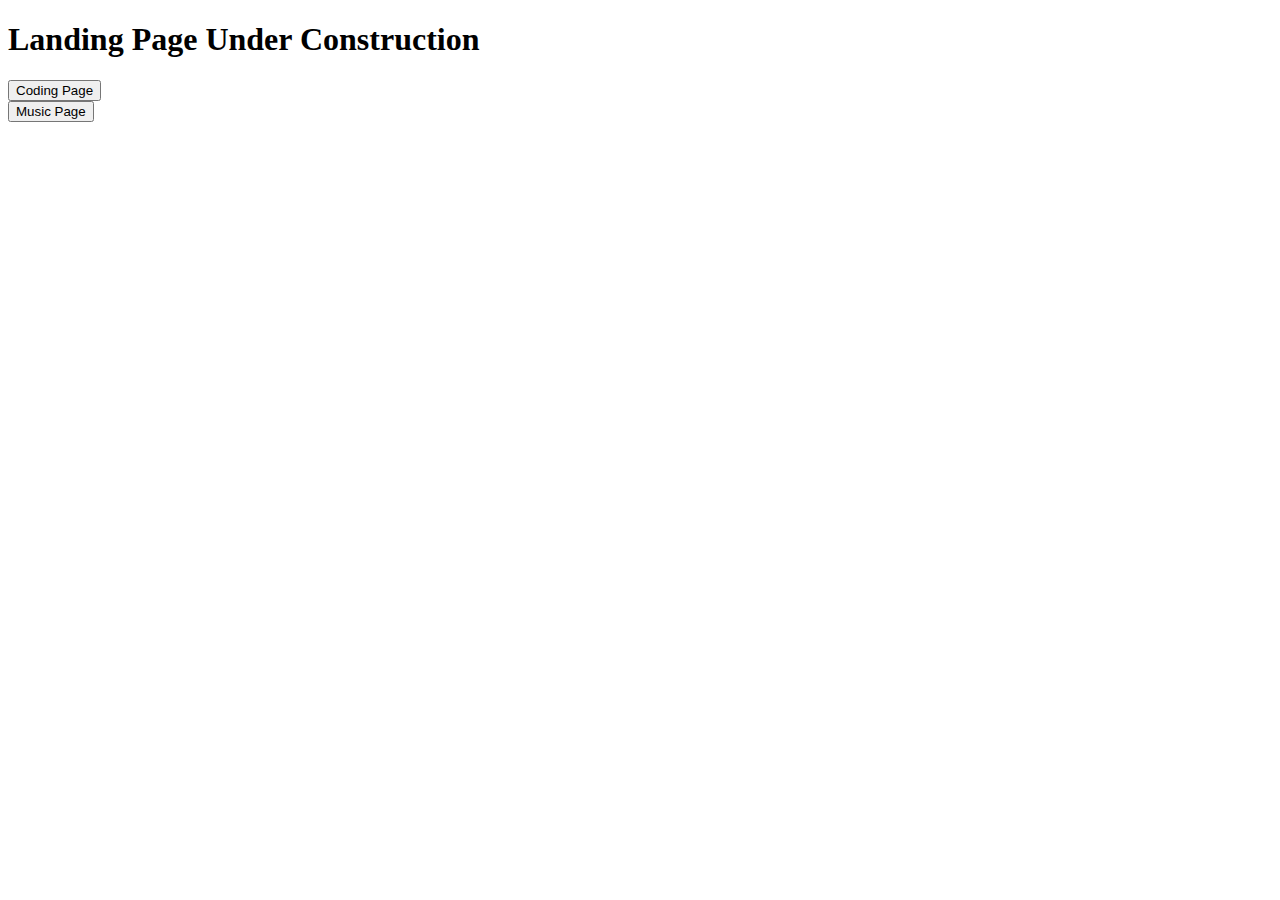
==== commit bf51a733: "edits landing page" ====
--- a/index.html
+++ b/index.html
@@ -1,767 +1,24 @@
 <!DOCTYPE html>
-
 <html lang="en">
-	<head>
-		<!-- Meta -->
-		<meta charset="utf-8">
-		<meta http-equiv="X-UA-Compatible" content="IE=edge">
-		<meta name="viewport" content="width=device-width, initial-scale=1.0, user-scalable=no">
-		<meta name="description" content="">
-		<meta name="author" content="">
-		
-		<title>REEN – Made for Designers – Creative Portfolio Bootstrap 4 One/Multi Page Template</title>
-		
-		<!-- Core CSS -->
-		<link href="assets/css/bootstrap.min.css" rel="stylesheet">
-		<link href="assets/css/main.css" rel="stylesheet">
-		
-		<!-- AddOn/Plugin CSS -->
-		<link href="assets/css/green.css" rel="stylesheet" title="Color">
-		<link href="assets/css/owl.carousel.css" rel="stylesheet">
-		<link href="assets/css/owl.transitions.css" rel="stylesheet">
-		<link href="assets/css/animate.min.css" rel="stylesheet">
-		<link href="assets/css/aos.css" rel="stylesheet">
-		
-		<!-- Custom CSS -->
-		<link href="assets/css/custom.css" rel="stylesheet">
-		
-		<!-- Fonts -->
-		<link href="http://fonts.googleapis.com/css?family=Lato:400,900,300,700" rel="stylesheet">
-		<link href="http://fonts.googleapis.com/css?family=Source+Sans+Pro:400,700,400italic,700italic" rel="stylesheet">
-		
-		<!-- Icons/Glyphs -->
-		<link href="assets/fonts/fontello.css" rel="stylesheet">
-		
-		<!-- Favicon -->
-		<link rel="shortcut icon" href="assets/images/favicon.ico">
-	</head>
-	
-	<body>
-		
-		<!-- ============================================================= HEADER ============================================================= -->
-		
-		<header>
-			<div class="navbar">
-				
-				<div class="navbar-header">
-					<div class="container">
-						
-						<ul class="info">
-							<li><a href="#"><i class="icon-mail-1 contact"></i> info@reen.com</a></li>
-							<li><i class="icon-mobile contact"></i> +00 (123) 456 78 90</li>
-						</ul><!-- /.info -->
-						
-						<ul class="social">
-							<li><a href="#"><i class="icon-s-facebook"></i></a></li>
-							<li><a href="#"><i class="icon-s-gplus"></i></a></li>
-							<li><a href="#"><i class="icon-s-twitter"></i></a></li>
-							<li><a href="#"><i class="icon-s-pinterest"></i></a></li>
-							<li><a href="#"><i class="icon-s-behance"></i></a></li>
-							<li><a href="#"><i class="icon-s-dribbble"></i></a></li>
-						</ul><!-- /.social -->
-						
-						<!-- ============================================================= LOGO MOBILE ============================================================= -->
-						
-						<a class="navbar-brand" href="index.html"><img src="assets/images/logo.svg" class="logo" alt=""></a>
-						
-						<!-- ============================================================= LOGO MOBILE : END ============================================================= -->
-						
-						<a class="navbar-toggler btn responsive-menu float-right" data-toggle="collapse" data-target=".navbar-collapse"><i class='icon-menu-1'></i></a>
-						
-					</div><!-- /.container -->
-				</div><!-- /.navbar-header -->
-				
-				<div class="yamm">
-					<div class="navbar-collapse collapse">
-						<div class="container">
-							
-							<!-- ============================================================= LOGO ============================================================= -->
-							
-							<a class="navbar-brand" href="index.html"><img src="assets/images/logo.svg" class="logo" alt=""></a>
-							
-							<!-- ============================================================= LOGO : END ============================================================= -->
-							
-							
-							<!-- ============================================================= MAIN NAVIGATION ============================================================= -->
-							
-							<ul class="nav navbar-nav">
-								
-								<li class="dropdown">
-									<a href="#" class="dropdown-toggle" data-toggle="dropdown">Home</a>
-									
-									<ul class="dropdown-menu">
-										<li><a href="index.html">Product Style</a></li>
-										<li><a href="index2.html">Service Style</a></li>
-										<li><a href="index3.html">Agency Style</a></li>
-										<li><a href="index4.html">Portfolio Style</a></li>
-										<li><a href="index5.html">Showcase Style</a></li>
-									</ul><!-- /.dropdown-menu -->
-								</li><!-- /.dropdown -->
-								
-								<li class="dropdown">
-									<a href="#" class="dropdown-toggle" data-toggle="dropdown">Portfolio</a>
-									
-									<ul class="dropdown-menu">
-										<li><a href="portfolio.html">3 Columns Grid</a></li>
-										<li><a href="portfolio2.html">3 Columns Details Grid</a></li>
-										<li><a href="portfolio3.html">4 Columns Grid</a></li>
-										<li><a href="portfolio4.html">4 Columns Details Grid</a></li>
-										<li><a href="portfolio5.html">Fullscreen Grid</a></li>
-										<li><a href="portfolio-post.html">Post with Slider I</a></li>
-										<li><a href="portfolio-post2.html">Post with Slider II</a></li>
-										<li><a href="portfolio-post3.html">Post with Images I</a></li>
-										<li><a href="portfolio-post4.html">Post with Images II</a></li>
-										<li><a href="portfolio-post5.html">Post with Video</a></li>
-										<li><a href="portfolio-post6.html">Post with Audio</a></li>
-									</ul><!-- /.dropdown-menu -->
-								</li><!-- /.dropdown -->
-								
-								<li class="dropdown">
-									<a href="#" class="dropdown-toggle" data-toggle="dropdown">Blog</a>
-									
-									<ul class="dropdown-menu">
-										<li><a href="blog.html">Sidebar right</a></li>
-										<li><a href="blog2.html">Sidebar left</a></li>
-										<li><a href="blog3.html">Without Sidebar</a></li>
-										<li><a href="blog4.html">2 Columns Grid Sidebar right</a></li>
-										<li><a href="blog5.html">2 Columns Grid Sidebar left</a></li>
-										<li><a href="blog6.html">2 Columns Grid without Sidebar</a></li>
-										<li><a href="blog7.html">3 Columns Grid without Sidebar</a></li>
-										<li><a href="blog-post.html">Post Sidebar right</a></li>
-										<li><a href="blog-post2.html">Post Sidebar left</a></li>
-										<li><a href="blog-post3.html">Post without Sidebar</a></li>
-									</ul><!-- /.dropdown-menu -->
-								</li><!-- /.dropdown -->
-								
-								<li class="dropdown">
-									<a href="#" class="dropdown-toggle" data-toggle="dropdown">Pages</a>
-									
-									<ul class="dropdown-menu">
-										
-										<li class="dropdown-submenu">
-											<a href="#" class="dropdown-toggle" data-toggle="dropdown">One Page</a>
-											
-											<ul class="dropdown-menu">
-												<li><a href="one-page1.html">Product Style</a></li>
-												<li><a href="one-page2.html">Service Style</a></li>
-												<li><a href="one-page3.html">Agency Style</a></li>
-												<li><a href="one-page4.html">Portfolio Style</a></li>
-												<li><a href="one-page5.html">Showcase Style</a></li>
-											</ul><!-- /.dropdown-menu -->
-										</li><!-- /.dropdown-submenu -->
-										
-										<li><a href="about.html">About I</a></li>
-										<li><a href="about2.html">About II</a></li>
-										<li><a href="services.html">Services I</a></li>
-										<li><a href="services2.html">Services II</a></li>
-										<li><a href="services3.html">Services III</a></li>
-										<li><a href="pricing.html">Pricing I</a></li>
-										<li><a href="pricing2.html">Pricing II</a></li>
-										<li><a href="sidenav.html">Side Navigation</a></li>
-									</ul><!-- /.dropdown-menu -->
-								</li><!-- /.dropdown -->
-								
-								<li class="dropdown">
-									<a href="#" class="dropdown-toggle" data-toggle="dropdown">Features</a>
-									
-									<ul class="dropdown-menu">
-										
-										<li><a href="slider-carousel.html">Slider/Carousel</a></li>
-										<li><a href="modal.html">Modal</a></li>
-										<li><a href="tab.html">Tab</a></li>
-										<li><a href="accordion.html">Accordion</a></li>
-										<li><a href="isotope.html">Isotope</a></li>
-										<li><a href="styles.html">Styles</a></li>
-										<li><a href="font-icons.html">Font Icons</a></li>
-										<li><a href="backgrounds.html">Backgrounds</a></li>
-										
-										<li class="dropdown-submenu">
-											<a href="#" class="dropdown-toggle" data-toggle="dropdown">Colors</a>
-											
-											<ul class="dropdown-menu">
-												<li><a class="changecolor green" title="Green color">Green</a></li>
-												<li><a class="changecolor blue" title="Blue color">Blue</a></li>
-												<li><a class="changecolor red" title="Red color">Red</a></li>
-												<li><a class="changecolor pink" title="Pink color">Pink</a></li>
-												<li><a class="changecolor purple" title="Purple color">Purple</a></li>
-												<li><a class="changecolor orange" title="Orange color">Orange</a></li>
-												<li><a class="changecolor navy" title="Navy color">Navy</a></li>
-												<li><a class="changecolor gray" title="Gray color">Gray</a></li>
-											</ul><!-- /.dropdown-menu -->
-										</li><!-- /.dropdown-submenu -->
-										
-										<li class="dropdown-submenu">
-											<a href="#" class="dropdown-toggle" data-toggle="dropdown">Submenu Levels</a>
-											
-											<ul class="dropdown-menu">
-												<li><a href="#">Second Level</a></li>
-												<li><a href="#">Second Level</a></li>
-												
-												<li class="dropdown-submenu">
-													<a href="#" class="dropdown-toggle" data-toggle="dropdown">More</a>
-													
-													<ul class="dropdown-menu">
-														<li><a href="#">Third Level</a></li>
-														<li><a href="#">Third Level</a></li>
-													</ul><!-- /.dropdown-menu -->
-												</li><!-- /.dropdown-submenu -->
-											</ul><!-- /.dropdown-menu -->
-										</li><!-- /.dropdown-submenu -->
-										
-									</ul><!-- /.dropdown-menu -->
-								</li><!-- /.dropdown -->
-								
-								<!-- ============================================================= MEGA MENU ============================================================= -->
-								
-								<li class="dropdown yamm-fullwidth">
-									<a href="#" class="dropdown-toggle" data-toggle="dropdown">Mega Menu</a>
-									
-									<ul class="dropdown-menu yamm-dropdown-menu">
-										<li>
-											<div class="yamm-content row">
-											
-												<div class="col-sm-6 col-lg-3 inner">
-													<h4>Focus on</h4>
-													<figure>
-														<div class="icon-overlay icn-link">
-															<a href="portfolio-post.html"><img src="assets/images/art/work01.jpg" alt=""></a>
-														</div>
-														<figcaption>
-															<p>Consed quodips ameniat empernam que apid cust quas molor eatis numa estio.</p>
-															<a href="portfolio-post.html" class="btn">View Project</a>
-														</figcaption>
-													</figure>
-												</div><!-- /.col -->
-												
-												<div class="col-sm-6 col-lg-3 inner">
-													<h4>Special Pages</h4>
-													
-													<ul class="circled">
-														<li><a href="portfolio2.html">3 Columns Details Grid Portfolio</a></li>
-														<li><a href="portfolio5.html">Fullscreen Grid Portfolio</a></li>
-														<li><a href="portfolio-post5.html">Portfolio Post with Video</a></li>
-														<li><a href="blog5.html">2 Columns Grid Blog with Left Sidebar</a></li>
-														<li><a href="blog7.html">3 Columns Grid Blog without Sidebar</a></li>
-														<li><a href="blog-post.html">Blog Post with Right Sidebar</a></li>
-														<li><a href="sidenav.html">Side Navigation Page</a></li>
-														<li><a href="about2.html">About Page II</a></li>
-														<li><a href="services.html">Service Page I</a></li>
-														<li><a href="pricing.html">Pricing Page I</a></li>
-														<li><a href="contact.html">Contact Page I</a></li>
-													</ul><!-- /.circled -->
-												</div><!-- /.col -->
-												
-												<div class="col-sm-6 col-lg-3 inner">
-													<h4>Latest Works</h4>
-													
-													<div class="row thumbs gap-xs">
-														
-														<div class="col-6 thumb">
-															<figure class="icon-overlay icn-link">
-																<a href="portfolio-post.html"><img src="assets/images/art/work02.jpg" alt=""></a>
-															</figure>
-														</div><!-- /.thumb -->
-														
-														<div class="col-6 thumb">
-															<figure class="icon-overlay icn-link">
-																<a href="portfolio-post.html"><img src="assets/images/art/work03.jpg" alt=""></a>
-															</figure>
-														</div><!-- /.thumb -->
-														
-														<div class="col-6 thumb">
-															<figure class="icon-overlay icn-link">
-																<a href="portfolio-post.html"><img src="assets/images/art/work04.jpg" alt=""></a>
-															</figure>
-														</div><!-- /.thumb -->
-														
-														<div class="col-6 thumb">
-															<figure class="icon-overlay icn-link">
-																<a href="portfolio-post.html"><img src="assets/images/art/work05.jpg" alt=""></a>
-															</figure>
-														</div><!-- /.thumb -->
-														
-														<div class="col-6 thumb">
-															<figure class="icon-overlay icn-link">
-																<a href="portfolio-post.html"><img src="assets/images/art/work06.jpg" alt=""></a>
-															</figure>
-														</div><!-- /.thumb -->
-														
-														<div class="col-6 thumb">
-															<figure class="icon-overlay icn-link">
-																<a href="portfolio-post.html"><img src="assets/images/art/work07.jpg" alt=""></a>
-															</figure>
-														</div><!-- /.thumb -->
-														
-													</div><!-- /.row -->
-												</div><!-- /.col -->
-												
-												<div class="col-sm-6 col-lg-3 inner">
-													<h4>About Us</h4>
-													<p>Voluptat ibusaped molorporro consequ idustibus. Reressi morum ut dolessiti tem nihicid ernatum, coria volore non pro officat ut autem accaborem conet. Omnis peribus qui dolent praeperrum coria.</p>
-													<p>Equam conesti occum dolorest, quae venderes quistius, comnitatur sae dinam nonseculpa cum fugit is verciam.</p>
-													<a href="about.html" class="btn">Read More</a>
-												</div><!-- /.col -->
-												
-											</div><!-- /.yamm-content -->
-										</li>
-									</ul><!-- /.yamm-dropdown-menu -->
-								</li><!-- /.yamm-fullwidth -->
-								
-								<!-- ============================================================= MEGA MENU : END ============================================================= -->
-								
-								<li class="dropdown">
-									<a href="#" class="dropdown-toggle" data-toggle="dropdown">Contact</a>
-									
-									<ul class="dropdown-menu">
-										<li><a href="contact.html">Contact I</a></li>
-										<li><a href="contact2.html">Contact II</a></li>
-										<li><a href="contact3.html">Contact III</a></li>
-									</ul><!-- /.dropdown-menu -->
-								</li><!-- /.dropdown -->
-								
-								<li class="dropdown searchbox">
-									<a href="#" class="dropdown-toggle" data-toggle="dropdown"><i class="icon-search"></i></a>
-											  
-									<div class="dropdown-menu dropdown-menu-right">
-										<form id="search" class="navbar-form search" role="search">
-											<input type="search" class="form-control" placeholder="Type to search">
-											<button type="submit" class="btn btn-submit icon-right-open"></button>
-										</form>
-									</div><!-- /.dropdown-menu -->
-								</li><!-- /.searchbox -->
-								
-							</ul><!-- /.nav -->
-							
-							<!-- ============================================================= MAIN NAVIGATION : END ============================================================= -->
-							
-						</div><!-- /.container -->
-					</div><!-- /.navbar-collapse -->
-				</div><!-- /.yamm -->
-			</div><!-- /.navbar -->
-		</header>
-		
-		<!-- ============================================================= HEADER : END ============================================================= -->
-		
-		
-		<!-- ============================================================= MAIN ============================================================= -->
-		
-		<main>
-			
-			<!-- ============================================================= SECTION – HERO ============================================================= -->
-			
-			<section id="hero">
-				<div id="owl-main" class="owl-carousel height-md owl-inner-nav owl-ui-lg">
-					
-					<div class="item" style="background-image: url(assets/images/art/slider01.jpg);">
-						<div class="container">
-							<div class="caption vertical-center text-center">
-								
-								<h1 class="fadeInDown-1 light-color">Made for Designers</h1>
-								<p class="fadeInDown-2 medium-color">Create your online portfolio in minutes with the professionally and lovingly designed REEN website template. Customize your site with versatile and easy to use features.</p>
-								<div class="fadeInDown-3">
-									<a href="#" class="btn btn-large">Get started now</a>
-								</div><!-- /.fadeIn -->
-								
-							</div><!-- /.caption -->
-						</div><!-- /.container -->
-					</div><!-- /.item -->
-					
-					<div class="item" style="background-image: url(assets/images/art/slider02.jpg);">
-						<div class="container">
-							<div class="caption vertical-center text-right">
-								
-								<h1 class="fadeInLeft-1 light-color">Fresh and <br>beautiful design</h1>
-								<p class="fadeInLeft-2 light-color">REEN is designed to showcase your talent and put your work in the forefront. <br>Professionally use of typography and layout that fits your content.</p>
-								<div class="fadeInLeft-3">
-									<a href="#" class="btn btn-large">Get started now</a>
-								</div><!-- /.fadeIn -->
-								
-							</div><!-- /.caption -->
-						</div><!-- /.container -->
-					</div><!-- /.item -->
-					
-					<div class="item" style="background-image: url(assets/images/art/slider03.jpg);">
-						<div class="container">
-							<div class="caption vertical-center text-left">
-								
-								<h1 class="fadeInRight-1 dark-bg light-color"><span>Clean and <br>reusable code</span></h1>
-								<p class="fadeInRight-2 dark-color">The clean code allows you to easily copy code blocks from content <br>modules and past them in different places or layouts.</p>
-								<div class="fadeInRight-3">
-									<a href="#" class="btn btn-large">Get started now</a>
-								</div><!-- /.fadeIn -->
-								
-							</div><!-- /.caption -->
-						</div><!-- /.container -->
-					</div><!-- /.item -->
-					
-					<div class="item" style="background-image: url(assets/images/art/slider04.jpg);">
-						<div class="container">
-							<div class="caption vertical-top text-right">
-								
-								<h1 class="fadeIn-1 dark-bg light-color"><span>Just focus on <br>your creativity</span></h1>
-								<p class="fadeIn-2 light-color">Take a break from messing around with heavy coding and spend <br>your time brainstorming ideas for your next project.</p>
-								<div class="fadeIn-3">
-									<a href="#" class="btn btn-large">Get started now</a>
-								</div><!-- /.fadeIn -->
-								
-							</div><!-- /.caption -->
-						</div><!-- /.container -->
-					</div><!-- /.item -->
-					
-					<div class="item" style="background-image: url(assets/images/art/slider05.jpg);">
-						<div class="container">
-							<div class="caption vertical-top text-center">
-								
-								<h1 class="fadeInDown-1 light-color">Showcase <br>your content</h1>
-								<p class="fadeInDown-2 medium-color">With REEN you have the possibility to create websites for various <br>contents quickly and easily. Now it's up to you!</p>
-								<div class="fadeInDown-3">
-									<a href="#" class="btn btn-large">Get started now</a>
-								</div><!-- /.fadeIn -->
-								
-							</div><!-- /.caption -->
-						</div><!-- /.container -->
-					</div><!-- /.item -->
-					
-				</div><!-- /.owl-carousel -->
-			</section>
-			
-			<!-- ============================================================= SECTION – HERO : END ============================================================= -->
-			
-			
-			<!-- ============================================================= SECTION – PRODUCT ============================================================= -->
-			
-			<section id="product">
-				<div class="container inner">
-					
-					<div class="row">
-						
-						<div class="col-md-6 inner-right-xs text-right">
-							<figure><img src="assets/images/art/product01.jpg" alt=""></figure>
-						</div><!-- /.col -->
-						
-						<div class="col-md-6 inner-top-xs inner-left-xs">
-							<h2>Fully flexible user interface</h2>
-							<p>Magnis modipsae que lib voloratati andigen daepeditem quiate ut reporemni aut labor. Laceaque quiae sitiorem rest non restibusaes es tumquam core posae volor remped modis volor. Doloreiur qui commolu ptatemp dolupta oreprerum tibusam. Eumenis et consent accullignis dentibea autem inisita posae volor conecus resto explabo.</p>
-							<a href="#" class="txt-btn">Check out the functions</a>
-						</div><!-- /.col -->
-						
-					</div><!-- /.row -->
-					
-					<div class="row inner-top-md">
-						
-						<div class="col-md-6 order-md-2 inner-left-xs">
-							<figure><img src="assets/images/art/product02.jpg" alt=""></figure>
-						</div><!-- /.col -->
-						
-						<div class="col-md-6 order-md-1 inner-top-xs inner-right-xs">
-							<h2>Over 14,000 designs available</h2>
-							<p>Magnis modipsae que lib voloratati andigen daepeditem quiate es reporemus aut labor. Laceaque quiae sitiorem rest non restibusaes dem tumquam core posae volor remped modis volor. Doloreiur quia commolu ptatemp dolupta oreprerum tibusam eumenis et consent accullignis lib dentibea autem inisita. Conecus iure posae volor remped modis aut accabora incim resto explabo eictemperum quiae sitiorem.</p>
-							<a href="#" class="txt-btn">Visit the showroom</a>
-						</div><!-- /.col -->
-						
-					</div><!-- /.row -->
-					
-					<div class="row inner-top-md">
-						
-						<div class="col-md-6 inner-right-xs text-right">
-							<figure><img src="assets/images/art/product03.jpg" alt=""></figure>
-						</div><!-- /.col -->
-						
-						<div class="col-md-6 inner-top-xs inner-left-xs">
-							<h2>Social media made even easier</h2>
-							<p>Magnis modipsae que lib voloratati andigen daepeditem quiate ut reporemni aut labor. Laceaque quiae sitiorem rest non restibusaes es tumquam core posae volor remped modis volor. Doloreiur qui commolu ptatemp dolupta oreprerum tibusam emnis et consent accullignis.</p>
-							<a href="#" class="txt-btn">Learn more about it</a>
-						</div><!-- /.col -->
-						
-					</div><!-- /.row -->
-				
-				</div><!-- /.container -->
-			</section>
-			
-			<!-- ============================================================= SECTION – PRODUCT : END ============================================================= -->
-			
-			
-			<!-- ============================================================= SECTION – VISIT OUR STORE ============================================================= -->
-		
-			<section id="visit-our-store" class="img-bg img-bg-soft tint-bg" style="background-image: url(assets/images/art/image-background04.jpg);">
-				<div class="container inner">
-					
-					<div class="row">
-						<div class="col-lg-8 col-md-9">
-							<header>
-								<h1>Customize your own model</h1>
-								<p>Magnis modipsae que voloratati andigen daepeditem quiate conecus aut labore. Laceaque quiae sitiorem rest non restibusaes maio es dem tumquam explabo.</p>
-							</header>
-							<a href="#" class="btn btn-large">Visit our store</a>
-						</div><!-- /.col -->
-					</div><!-- /.row -->
-					
-				</div><!-- /.container -->
-			</section>
-			
-			<!-- ============================================================= SECTION – VISIT OUR STORE : END ============================================================= -->
-			
-			
-			<!-- ============================================================= SECTION – REASONS ============================================================= -->
-			
-			<section id="reasons">
-				<div class="container inner">
-					
-					<div class="row">
-						<div class="col-lg-8 col-md-9 col-sm-10 mx-auto text-center">
-							<header>
-								<h1>5 Reasons <br>why you should use our product</h1>
-								<p>Doloreiur quia commolu dolupta oreprerum tibusam.</p>
-							</header>
-						</div><!-- /.col -->
-					</div><!-- /.row -->
-					
-					<div class="row inner-top-sm">
-						<div class="col-12">
-							<div class="tabs tabs-reasons tabs-circle-top tab-container">
-								
-								<ul class="etabs text-center">
-									<li class="tab"><a href="#tab-1"><div>1</div>Function</a></li>
-									<li class="tab"><a href="#tab-2"><div>2</div>Simplicity</a></li>
-									<li class="tab"><a href="#tab-3"><div>3</div>Design</a></li>
-									<li class="tab"><a href="#tab-4"><div>4</div>Social</a></li>
-									<li class="tab"><a href="#tab-5"><div>5</div>Community</a></li>
-								</ul><!-- /.etabs -->
-								
-								<div class="panel-container">
-									
-									<div class="tab-content" id="tab-1">
-										<div class="row">
-											
-											<div class="col-lg-5 col-md-6 order-md-2 inner-left-xs">
-												<figure><img src="assets/images/art/product04.jpg" alt=""></figure>
-											</div><!-- /.col -->
-											
-											<div class="col-lg-5 col-md-6 order-md-1 offset-lg-1 inner-top-xs inner-right-xs">
-												<h3>Function</h3>
-												<p>Magnis modipsae que lib voloratati andigen daepedor quiate ut reporemni aut labor. Laceaque quiae sitiorem ut restibusaes es tumquam core posae volor remped modis volor. Doloreiur qui commolu ptatemp dolupta orem retibusam emnis et consent accullignis lomnus.</p>
-											</div><!-- /.col -->
-											
-										</div><!-- /.row -->
-									</div><!-- /.tab-content -->
-									
-									<div class="tab-content" id="tab-2">
-										<div class="row">
-											
-											<div class="col-lg-5 col-md-6 offset-lg-1 inner-right-xs">
-												<figure><img src="assets/images/art/product05.jpg" alt=""></figure>
-											</div><!-- /.col -->
-											
-											<div class="col-lg-5 col-md-6 inner-top-xs inner-left-xs">
-												<h3>Simplicity</h3>
-												<p>Magnis modipsae que lib voloratati andigen daepedor quiate ut reporemni aut labor. Laceaque quiae sitiorem ut restibusaes es tumquam core posae volor remped modis volor. Doloreiur qui commolu ptatemp dolupta orem retibusam emnis et consent accullignis lomnus.</p>
-											</div><!-- /.col -->
-											
-										</div><!-- /.row -->
-									</div><!-- /.tab-content -->
-									
-									<div class="tab-content" id="tab-3">
-										<div class="row d-md-block d-lg-flex clearfix">
-											
-											<div class="col-lg-4 col-md-6 order-lg-2 float-md-left float-lg-none inner-left-xs inner-right-xs">
-												<figure><img src="assets/images/art/product06.jpg" alt=""></figure>
-											</div><!-- /.col -->
-											
-											<div class="col-lg-3 col-md-6 order-lg-1 offset-lg-1 float-md-left float-lg-none inner-top-xs">
-												<h3>Design</h3>
-												<p>Magnis modipsae lib voloratati andigen daepedor quiate aut labor. Laceaque quiae sitiorem resti est lore tumquam core posae volor uso remped modis volor. Doloreiur qui commolu ptatemp dolupta orem retibusam emnis et consent it accullignis orum lomnus.</p>
-											</div><!-- /.col -->
-											
-											<div class="col-lg-3 col-md-6 order-lg-3 float-md-left float-lg-none inner-top-xs">
-												<h3>User interface</h3>
-												<p>Magnis modipsae lib voloratati andigen daepedor quiate aut labor. Laceaque quiae sitiorem resti est lore tumquam core posae volor uso remped modis volor. Doloreiur qui commolu ptatemp dolupta orem retibusam emnis et consent it accullignis orum lomnus.</p>
-											</div><!-- /.col -->
-											
-										</div><!-- /.row -->
-									</div><!-- /.tab-content -->
-									
-									<div class="tab-content" id="tab-4">
-										
-										<div class="row">
-											<div class="col-lg-5 col-md-6 col-8 mx-auto text-center">
-												<figure><img src="assets/images/art/product03.jpg" alt=""></figure>
-											</div><!-- /.col -->
-										</div><!-- /.row -->
-										
-										<div class="row">
-											<div class="col-md-8 mx-auto text-center inner-top-xs">
-												<h3>Social</h3>
-												<p>Magnis modipsae que lib voloratati andigen daepedor quiate ut reporemni aut labor. Laceaque sitiorem ut restibusaes es tumquam core posae volor remped modis volor. Doloreiur qui commolu ptatemp dolupta orem retibusam emnis et consent accullignis lomnus.</p>
-											</div><!-- /.col -->
-										</div><!-- /.row -->
-										
-									</div><!-- /.tab-content -->
-									
-									<div class="tab-content" id="tab-5">
-										<div class="row">
-											<div class="col-lg-8 col-md-9 mx-auto text-center">
-												<h3>Community</h3>
-												<p>Magnis modipsae que lib voloratati andigen daepeditem quiate ut reporemni aut labor. Laceaque quiae sitiorem rest non restibusaes es tumquam core posae volor remped modis volor. Doloreiur qui commolu ptatemp dolupta oreprerum tibusam emnis et consent accullignis.</p>
-											</div><!-- /.col -->
-										</div><!-- /.row -->
-									</div><!-- /.tab-content -->
-									 
-								</div><!-- /.panel-container -->
-								 
-							</div><!-- /.tabs -->
-						</div><!-- /.col -->
-					</div><!-- /.row -->
-					
-				</div><!-- /.container -->
-			</section>
-			
-			<!-- ============================================================= SECTION – REASONS : END ============================================================= -->
-			
-			
-			<!-- ============================================================= SECTION – GET IN TOUCH ============================================================= -->
-			
-			<section id="get-in-touch" class="inner-bottom">
-				<div class="container inner light-bg">
-					<div class="row">
-						<div class="col-lg-8 col-md-9 mx-auto text-center">
-							<header>
-								<h1>Want to work with us?</h1>
-								<p>Magnis modipsae que voloratati andigen daepeditem quiate re porem aut labor. Laceaque quiae sitiorem rest non restibusaes maio es dem tumquam.</p>
-							</header>
-							<a href="contact.html" class="btn btn-large">Get in touch</a>
-						</div><!-- /.col -->
-					</div><!-- /.row -->
-				</div><!-- /.container -->
-			</section>
-			
-			<!-- ============================================================= SECTION – GET IN TOUCH : END ============================================================= -->
-			
-		</main>
-		
-		<!-- ============================================================= MAIN : END ============================================================= -->
-		
-		
-		<!-- ============================================================= FOOTER ============================================================= -->
-		
-		<footer class="dark-bg">
-			<div class="container inner">
-				<div class="row">
-					
-					<div class="col-lg-3 col-md-6 inner">
-						<h4>Who we are</h4>
-						<a href="index.html"><img class="logo img-intext" src="assets/images/logo-white.svg" alt=""></a>
-						<p>Magnis modipsae voloratati andigen daepeditem quiate re porem que aut labor. Laceaque eictemperum quiae sitiorem rest non restibusaes maio es dem tumquam.</p>
-						<a href="about.html" class="txt-btn">More about us</a>
-					</div><!-- /.col -->
-					
-					<div class="col-lg-3 col-md-6 inner">
-						<h4>Latest works</h4>
-						
-						<div class="row thumbs gap-xs">
-														
-							<div class="col-6 thumb">
-								<figure class="icon-overlay icn-link">
-									<a href="portfolio-post.html"><img src="assets/images/art/work02.jpg" alt=""></a>
-								</figure>
-							</div><!-- /.thumb -->
-							
-							<div class="col-6 thumb">
-								<figure class="icon-overlay icn-link">
-									<a href="portfolio-post.html"><img src="assets/images/art/work03.jpg" alt=""></a>
-								</figure>
-							</div><!-- /.thumb -->
-							
-							<div class="col-6 thumb">
-								<figure class="icon-overlay icn-link">
-									<a href="portfolio-post.html"><img src="assets/images/art/work07.jpg" alt=""></a>
-								</figure>
-							</div><!-- /.thumb -->
-							
-							<div class="col-6 thumb">
-								<figure class="icon-overlay icn-link">
-									<a href="portfolio-post.html"><img src="assets/images/art/work01.jpg" alt=""></a>
-								</figure>
-							</div><!-- /.thumb -->
-							
-						</div><!-- /.row -->
-					</div><!-- /.col -->
-					
-					
-					<div class="col-lg-3 col-md-6 inner">
-						<h4>Get In Touch</h4>
-						<p>Doloreiur quia commolu ptatemp dolupta oreprerum tibusam eumenis et consent accullignis dentibea autem inisita.</p>
-						<ul class="contacts">
-							<li><i class="icon-location contact"></i> 84 Street, City, State 24813</li>
-							<li><i class="icon-mobile contact"></i> +00 (123) 456 78 90</li>
-							<li><a href="#"><i class="icon-mail-1 contact"></i> info@reen.com</a></li>
-						</ul><!-- /.contacts -->
-					</div><!-- /.col -->
-					
-					<div class="col-lg-3 col-md-6 inner">
-						<h4>Free updates</h4>
-						<p>Conecus iure posae volor remped modis aut lor volor accabora incim resto explabo.</p>
-						<form id="newsletter" class="form-inline newsletter" role="form">
-							<label class="sr-only" for="exampleInputEmail">Email address</label>
-							<input type="email" class="form-control" id="exampleInputEmail" placeholder="Enter your email address">
-							<button type="submit" class="btn btn-submit">Subscribe</button>
-						</form>
-					</div><!-- /.col -->
-					
-				</div><!-- /.row --> 
-			</div><!-- .container -->
-		  
-			<div class="footer-bottom">
-				<div class="container inner clearfix">
-					<p class="float-left">© 2019 REEN. All rights reserved.</p>
-					<ul class="footer-menu float-right">
-						<li><a href="index.html">Home</a></li>
-						<li><a href="portfolio.html">Portfolio</a></li>
-						<li><a href="blog.html">Blog</a></li>
-						<li><a href="about.html">About</a></li>
-						<li><a href="services.html">Services</a></li>
-						<li><a href="contact.html">Contact</a></li>
-					</ul><!-- .footer-menu -->
-				</div><!-- .container -->
-			</div><!-- .footer-bottom -->
-		</footer>
-		
-		<!-- ============================================================= FOOTER : END ============================================================= -->
-		
-		<!-- JavaScripts placed at the end of the document so the pages load faster -->
-		<script src="assets/js/jquery.min.js"></script>
-		<script src="assets/js/jquery.easing.1.3.min.js"></script>
-		<script src="assets/js/jquery.form.js"></script>
-		<script src="assets/js/jquery.validate.min.js"></script>
-		<script src="assets/js/popper.min.js"></script>
-		<script src="assets/js/bootstrap.min.js"></script>
-		<script src="assets/js/affix.js"></script>
-		<script src="assets/js/aos.js"></script>
-		<script src="assets/js/owl.carousel.min.js"></script>
-		<script src="assets/js/jquery.isotope.min.js"></script>
-		<script src="assets/js/imagesloaded.pkgd.min.js"></script>
-		<script src="assets/js/jquery.easytabs.min.js"></script>
-		<script src="assets/js/viewport-units-buggyfill.js"></script>
-		<script src="assets/js/selected-scroll.js"></script>
-		<script src="assets/js/scripts.js"></script>
-		<script src="assets/js/custom.js"></script>
-		
-		<!-- For demo purposes – can be removed on production -->
-		<link href="assets/css/green.css" rel="alternate stylesheet" title="Green color">
-		<link href="assets/css/blue.css" rel="alternate stylesheet" title="Blue color">
-		<link href="assets/css/red.css" rel="alternate stylesheet" title="Red color">
-		<link href="assets/css/pink.css" rel="alternate stylesheet" title="Pink color">
-		<link href="assets/css/purple.css" rel="alternate stylesheet" title="Purple color">
-		<link href="assets/css/orange.css" rel="alternate stylesheet" title="Orange color">
-		<link href="assets/css/navy.css" rel="alternate stylesheet" title="Navy color">
-		<link href="assets/css/gray.css" rel="alternate stylesheet" title="Gray color">
-		
-		<script src="switchstylesheet/switchstylesheet.js"></script>
-		
-		<script>
-			$(document).ready(function(){ 
-				$(".changecolor").switchstylesheet( { seperator:"color"} );
-			});
-		</script>
-		<!-- For demo purposes – can be removed on production : End -->
-	</body>
+<head>
+  <meta charset="utf-8">
+  <meta http-equiv="X-UA-Compatible" content="IE=edge">
+  <meta name="viewport" content="width=device-width, initial-scale=1.0, user-scalable=no">
+  <meta name="description" content="">
+  <meta name="author" content="">
+  
+  <title>erikalvar.com</title>
+  
+  <!-- Favicon -->
+  <link rel="shortcut icon" href="assets/images/letterf.png">
+</head>
+<body>
+  <h1>Landing Page Under Construction</h1>
+  <form action="code.html">
+    <input type="submit" value="Coding Page" />
+  </form>
+  <form action="music.html">
+    <input type="submit" value="Music Page" />
+  </form>
+</body>
 </html>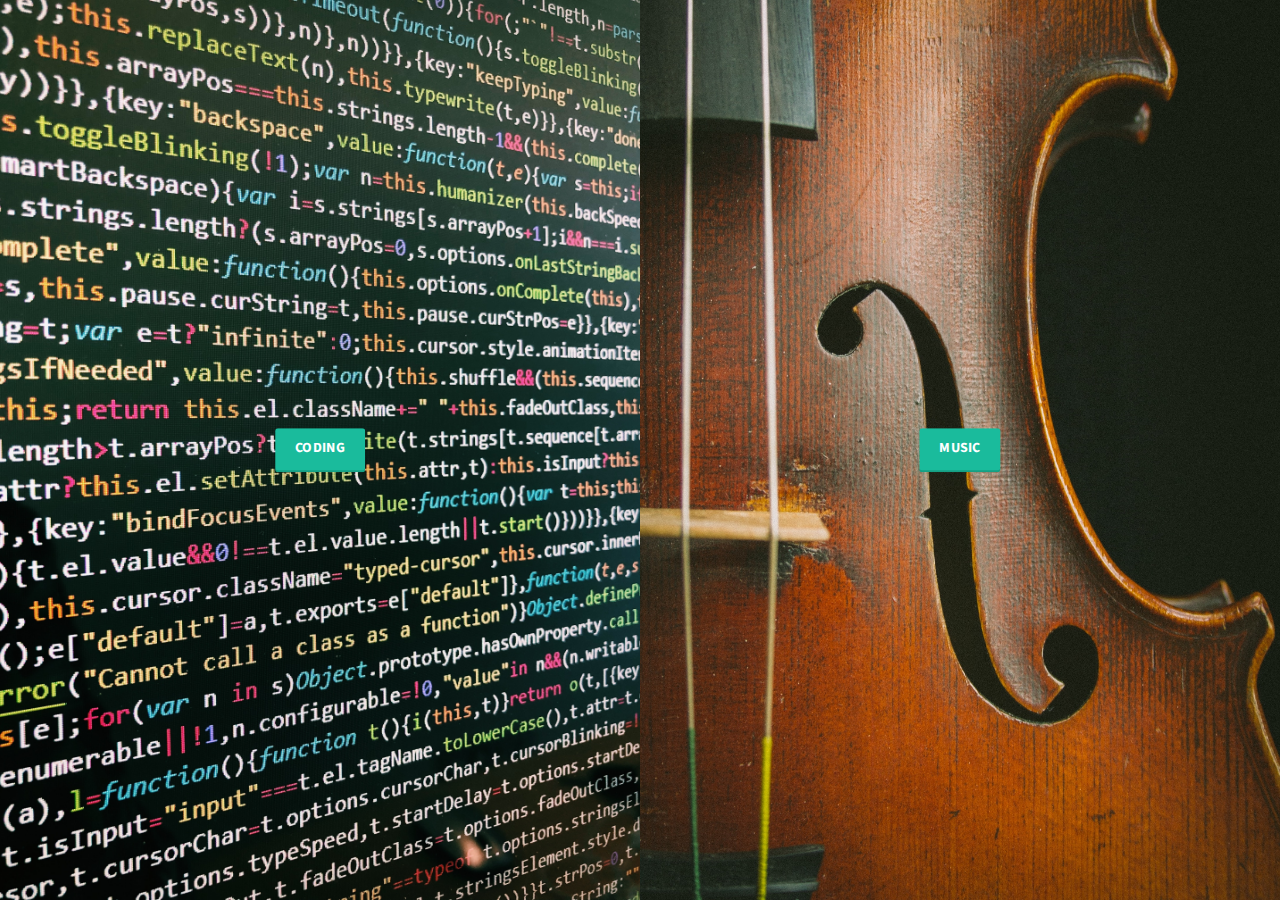
==== commit f17644b4: "updates landing page" ====
--- a/index.html
+++ b/index.html
@@ -1,6 +1,7 @@
 <!DOCTYPE html>
 <html lang="en">
 <head>
+  <!-- Meta -->
   <meta charset="utf-8">
   <meta http-equiv="X-UA-Compatible" content="IE=edge">
   <meta name="viewport" content="width=device-width, initial-scale=1.0, user-scalable=no">
@@ -9,16 +10,41 @@
   
   <title>erikalvar.com</title>
   
+  <!-- Core CSS -->
+  <link href="assets/css/bootstrap.min.css" rel="stylesheet">
+  <link href="assets/css/main.css" rel="stylesheet">
+  
+  <!-- AddOn/Plugin CSS -->
+  <link href="assets/css/grey.css" rel="stylesheet" title="Color">
+  <link href="assets/css/owl.carousel.css" rel="stylesheet">
+  <link href="assets/css/owl.transitions.css" rel="stylesheet">
+  <link href="assets/css/animate.min.css" rel="stylesheet">
+  <link href="assets/css/aos.css" rel="stylesheet">
+  
+  <!-- Custom CSS -->
+  <link href="assets/css/custom.css" rel="stylesheet">
+  
+  <!-- Fonts -->
+  <link href="http://fonts.googleapis.com/css?family=Lato:400,900,300,700" rel="stylesheet">
+  <link href="http://fonts.googleapis.com/css?family=Source+Sans+Pro:400,700,400italic,700italic" rel="stylesheet">
+  
+  <!-- Icons/Glyphs -->
+  <link href="assets/fonts/fontello.css" rel="stylesheet">
+  
   <!-- Favicon -->
   <link rel="shortcut icon" href="assets/images/letterf.png">
 </head>
 <body>
-  <h1>Landing Page Under Construction</h1>
-  <form action="code.html">
-    <input type="submit" value="Coding Page" />
-  </form>
-  <form action="music.html">
-    <input type="submit" value="Music Page" />
-  </form>
+  <div class="split left" style="background-image: url(assets/images/landingcode.jpg);">
+    <div class="centered">
+      <a class="btn btn-submit mybtn" href="code.html" role="button">Coding</a>
+    </div>
+  </div>
+  
+  <div class="split right" style="background-image: url(assets/images/landingbass.jpg);">
+    <div class="centered">
+      <a class="btn btn-submit mybtn" href="music.html" role="button">Music</a>
+    </div>
+  </div>
 </body>
 </html>--- a/assets/css/main.css
+++ b/assets/css/main.css
@@ -0,0 +1,6020 @@
+/*
+Template: 		REEN – Made for Designers
+Description: 	Creative Portfolio Bootstrap 4 One/Multi Page Template
+Version: 		2.1
+Author: 		fuviz
+Demo URI: 		http://demo.fuviz.com/reen
+*/
+
+/*===================================================================================*/
+/*	GENERAL
+/*===================================================================================*/
+
+*,
+*:before,
+*:after {
+  -webkit-box-sizing: border-box;
+  -moz-box-sizing: border-box;
+  box-sizing: border-box;
+}
+:focus {
+  outline: 0 !important;
+}
+figure {
+  margin: 0;
+  padding: 0;
+}
+figure img {
+  width: 100%;
+  height: auto;
+}
+figure :not(.icon-overlay) a:hover,
+figure:not(.icon-overlay) > a:hover {
+  opacity: 0.7;
+}
+img[src*=".svg"] {
+  height: 100%;
+}
+iframe {
+  border: none;
+}
+* > p:last-child {
+  padding-bottom: 0 !important;
+  margin-bottom: 0 !important;
+}
+::selection {
+  background: #aaf2e4; /* Safari */
+  color: #506a85;
+}
+::-moz-selection {
+  background: #aaf2e4; /* Firefox */
+  color: #506a85;
+}
+.animate {
+  transition: all 0.1s ease-out; /* Optionally cubic-bezier(0.215, 0.610, 0.355, 1.000) which is easeOutCubic */
+  -webkit-transform: translateZ(
+    0
+  ); /* Enables hardware accelerated transitions for transform, opacity and filter properties on browsers with webkit engines — optionally will-change */
+  -webkit-backface-visibility: hidden; /* Fixes transition flickering in Chrome and Safari */
+}
+body {
+  font-family: "Source Sans Pro", sans-serif;
+  background-color: #283645;
+  color: #73879c;
+  font-size: 18px;
+  line-height: 150%;
+  -webkit-font-smoothing: antialiased;
+  -webkit-text-size-adjust: 100%;
+  /*-moz-osx-font-smoothing: grayscale;*/
+  text-rendering: optimizeLegibility;
+  overflow-x: hidden !important;
+}
+.navbar,
+main {
+  background-color: #fff;
+}
+main:before {
+  content: "";
+  position: fixed;
+  top: 0;
+  left: 0;
+  bottom: 0;
+  right: 0;
+  z-index: 1;
+  background: #ffffff;
+  transition: 0.4s ease-out 0.2s;
+  transition-property: opacity, visibility;
+}
+main.js-reveal:before {
+  opacity: 0;
+  visibility: hidden;
+}
+.container {
+  padding-right: 0;
+  padding-left: 0;
+}
+p {
+  margin-bottom: 20px;
+}
+p a {
+  border-bottom: 1px solid #73879c;
+}
+p a:hover {
+  border-color: transparent;
+}
+a {
+  color: inherit;
+  transition: all 0.2s ease-out;
+  -webkit-transform: translateZ(
+    0
+  ); /* Enables hardware accelerated transitions for transform, opacity and filter properties on browsers with webkit engines — optionally will-change */
+  -webkit-backface-visibility: hidden; /* Fixes transition flickering in Chrome and Safari */
+}
+a:hover,
+a:focus {
+  color: #1abb9c;
+  text-decoration: none;
+}
+h1,
+h2,
+h3,
+h4,
+h5,
+h6 {
+  font-family: "Lato", sans-serif;
+  font-weight: 700;
+  letter-spacing: 0.025em;
+  color: #506a85;
+  margin-top: 0;
+  /*word-wrap: break-word;*/
+}
+h1 {
+  font-size: 44px;
+  line-height: 130%;
+  margin-bottom: 25px;
+}
+h2 {
+  font-size: 26px;
+  line-height: 130%;
+  margin-bottom: 20px;
+}
+h3 {
+  font-size: 20px;
+  line-height: 150%;
+  margin-bottom: 15px;
+}
+h4 {
+  font-size: 16px;
+  line-height: 150%;
+  margin-bottom: 15px;
+}
+h5 {
+  font-size: 14px;
+  line-height: 160%;
+  margin-bottom: 13px;
+}
+h6 {
+  font-size: 12px;
+  line-height: 160%;
+  margin-bottom: 10px;
+}
+/*a .logo {
+	transition: all 0.2s ease-out;
+}*/
+a:hover .logo {
+  opacity: 0.6;
+}
+a.green:hover {
+  background: #1abb9c !important;
+}
+a.blue:hover {
+  background: #3f8dbf !important;
+}
+a.red:hover {
+  background: #fa6c65 !important;
+}
+a.orange:hover {
+  background: #f27a24 !important;
+}
+a.purple:hover {
+  background: #9b59b6 !important;
+}
+a.pink:hover {
+  background: #d487be !important;
+}
+a.navy:hover {
+  background: #34495e !important;
+}
+a.gray:hover {
+  background: #95a5a6 !important;
+}
+ol {
+  position: relative;
+  padding-left: 22px;
+}
+ul {
+  list-style: none;
+  position: relative;
+  padding-left: 22px;
+}
+ul.arrowed li,
+ul.circled li,
+ol li {
+  margin-bottom: 5px;
+}
+ul.arrowed li:before {
+  font-family: "fontello";
+  font-size: 75%;
+  font-weight: normal;
+  color: #1abb9c;
+  vertical-align: baseline;
+  content: "\e846";
+  margin-top: 1px;
+  margin-left: -20px;
+  position: absolute;
+}
+ul.circled li:before {
+  font-family: "fontello-circle";
+  content: "\e800";
+  font-size: 8px;
+  font-weight: normal;
+  color: #1abb9c;
+  padding-top: 1px;
+  margin-left: -20px;
+  vertical-align: top;
+  position: absolute;
+}
+ul.contacts {
+  padding-left: 0;
+}
+ul.contacts li {
+  margin-bottom: 5px;
+}
+footer ul.contacts li {
+  margin-bottom: 2px;
+}
+.social-network {
+  position: relative;
+  z-index: 0;
+  padding-top: 25px;
+}
+.social-network .social li {
+  display: table-cell;
+}
+.social-network .social li a i {
+  width: 55px;
+  height: 80px;
+  font-size: 20px;
+}
+#hero h1 {
+  font-size: 78px;
+  line-height: 110%;
+  font-weight: 900;
+  letter-spacing: 0.05em;
+  text-transform: uppercase;
+  margin-bottom: 0;
+  -webkit-transition: font 200ms ease-out;
+  -moz-transition: font 200ms ease-out;
+  -o-transition: font 200ms ease-out;
+  transition: font 200ms ease-out;
+}
+#hero #owl-main .caption h1.light-bg,
+#hero #owl-main .caption h1.medium-bg,
+#hero #owl-main .caption h1.dark-bg,
+#hero #owl-main .caption h1.tint-bg {
+  font-size: 73px;
+}
+#hero h4 {
+  font-size: 33px;
+  line-height: 120%;
+}
+#hero p {
+  font-size: 24px;
+  line-height: 150%;
+  font-weight: 400;
+  letter-spacing: 0.015em;
+  text-transform: none;
+  margin-top: 20px;
+  margin-bottom: 0;
+  -webkit-transition: font 200ms ease-out, margin 200ms ease-out;
+  -moz-transition: font 200ms ease-out, margin 200ms ease-out;
+  -o-transition: font 200ms ease-out, margin 200ms ease-out;
+  transition: font 200ms ease-out, margin 200ms ease-out;
+}
+#hero .btn {
+  margin-top: 60px;
+  margin-bottom: 0;
+  -webkit-transition: background 200ms ease-out, font 200ms ease-out,
+    padding 200ms ease-out, margin 200ms ease-out;
+  -moz-transition: background 200ms ease-out, font 200ms ease-out,
+    padding 200ms ease-out, margin 200ms ease-out;
+  -o-transition: background 200ms ease-out, font 200ms ease-out,
+    padding 200ms ease-out, margin 200ms ease-out;
+  transition: background 200ms ease-out, font 200ms ease-out,
+    padding 200ms ease-out, margin 200ms ease-out;
+}
+#hero .btn-large {
+  font-size: 18px;
+  padding: 18px 70px 20px;
+}
+header p {
+  font-size: 22px;
+  line-height: 150%;
+}
+p + h2,
+p + h3 {
+  padding-top: 15px;
+}
+.text-small {
+  font-size: 16px;
+  line-height: 160%;
+}
+.text-normal {
+  font-size: inherit;
+  line-height: inherit;
+}
+h2 + .text-small {
+  margin-top: -5px;
+}
+header h2 + .text-small {
+  margin-top: 0;
+}
+.post-title {
+  margin: 0 0 15px 0;
+}
+h1.post-title {
+  font-size: 22px;
+  line-height: 24px;
+}
+.bordered .post-title {
+  margin-bottom: 5px;
+}
+main header + * {
+  margin-top: 35px !important;
+}
+.inner {
+  padding-top: 120px;
+  padding-bottom: 120px;
+}
+.inner-md {
+  padding-top: 100px;
+  padding-bottom: 100px;
+}
+.inner-sm {
+  padding-top: 80px;
+  padding-bottom: 80px;
+}
+.inner-xs {
+  padding-top: 40px;
+  padding-bottom: 40px;
+}
+.inner-top {
+  padding-top: 120px;
+}
+.inner-top-md {
+  padding-top: 100px;
+}
+.inner-top-sm {
+  padding-top: 80px;
+}
+.inner-top-xs {
+  padding-top: 40px;
+}
+.inner-bottom {
+  padding-bottom: 120px;
+}
+.inner-bottom-md {
+  padding-bottom: 100px;
+}
+.inner-bottom-sm {
+  padding-bottom: 80px;
+}
+.inner-bottom-xs {
+  padding-bottom: 40px;
+}
+.inner-left {
+  padding-left: 75px;
+}
+.inner-left-md {
+  padding-left: 60px;
+}
+.inner-left-sm {
+  padding-left: 45px;
+}
+.inner-left-xs {
+  padding-left: 30px;
+}
+.inner-right {
+  padding-right: 75px;
+}
+.inner-right-md {
+  padding-right: 60px;
+}
+.inner-right-sm {
+  padding-right: 45px;
+}
+.inner-right-xs {
+  padding-right: 30px;
+}
+.outer {
+  margin-top: 120px;
+  margin-bottom: 120px;
+}
+.outer-md {
+  margin-top: 100px;
+  margin-bottom: 100px;
+}
+.outer-sm {
+  margin-top: 80px;
+  margin-bottom: 80px;
+}
+.outer-xs {
+  margin-top: 40px;
+  margin-bottom: 40px;
+}
+.outer-top {
+  margin-top: 120px;
+}
+.outer-top-md {
+  margin-top: 100px;
+}
+.outer-top-sm {
+  margin-top: 80px;
+}
+.outer-top-xs {
+  margin-top: 40px;
+}
+.outer-bottom {
+  margin-bottom: 120px;
+}
+.outer-bottom-md {
+  margin-bottom: 100px;
+}
+.outer-bottom-sm {
+  margin-bottom: 80px;
+}
+.outer-bottom-xs {
+  margin-bottom: 40px;
+}
+.height-xs {
+  height: 30vh;
+}
+.height-sm {
+  height: 44vh;
+}
+.height-md {
+  height: 61vh;
+}
+.height-lg {
+  height: 90vh;
+}
+.dropcap {
+  float: left;
+  display: inline-block;
+  width: 44px;
+  height: 44px;
+  background: #f2f5f7;
+  font-size: 28px;
+  font-weight: 700;
+  line-height: 42px;
+  text-align: center;
+  color: #506a85;
+  margin: 6px 15px 0 0;
+}
+.dropcap-lg {
+  float: left;
+  display: inline-block;
+  width: 70px;
+  height: 70px;
+  background: #f2f5f7;
+  font-size: 48px;
+  font-weight: 700;
+  line-height: 65px;
+  text-align: center;
+  color: #506a85;
+  margin: 6px 15px 0 0;
+}
+blockquote {
+  padding: 0;
+  margin: 0;
+  border: none;
+}
+blockquote p {
+  font-size: 22px;
+  line-height: 160%;
+  font-style: italic;
+}
+blockquote footer,
+blockquote small,
+blockquote .small {
+  color: #506a85;
+  font-size: 14px;
+  line-height: 150%;
+  font-weight: 700;
+}
+blockquote footer:before,
+blockquote small:before,
+blockquote .small:before,
+blockquote footer:after,
+blockquote small:after,
+blockquote .small:after {
+  content: "";
+  display: inline-block;
+  width: 20px;
+  height: 1px;
+  background-color: #506a85;
+  margin-bottom: 0.28em;
+}
+blockquote footer:before,
+blockquote small:before,
+blockquote .small:before {
+  margin-right: 10px;
+}
+blockquote footer:after,
+blockquote small:after,
+blockquote .small:after {
+  margin-left: 10px;
+}
+hr {
+  border: 0;
+  border-bottom: 1px solid #ced7e0;
+  margin: 60px 0;
+}
+.map iframe {
+  display: block;
+  max-width: 100%;
+}
+h1 + figure,
+p + figure {
+  padding-top: 15px;
+}
+h2 + figure,
+h3 + figure,
+h2 + .thumbs,
+h3 + .thumbs,
+h2 + .thumb,
+h3 + .thumb {
+  padding-top: 10px;
+}
+h4 + figure {
+  padding-top: 5px;
+}
+h2 + .owl-carousel,
+p + .owl-carousel,
+h2 + .panel-group,
+p + .panel-group {
+  padding-top: 20px;
+}
+figure figcaption {
+  font-size: 14px;
+  line-height: 150%;
+}
+figure figcaption h4 {
+  margin-bottom: 10px;
+}
+figure * + figcaption {
+  padding-top: 20px;
+}
+figure + *,
+.thumb + figure {
+  padding-top: 25px;
+}
+.classic-blog figure + * {
+  padding-top: 35px;
+}
+figure.post-media + * {
+  padding-top: 0;
+}
+.member .icon-overlay {
+  display: inline-block;
+}
+.member .icon-overlay span {
+  border-radius: 50%;
+}
+.member .rounded-circle {
+  max-width: 200px;
+  max-height: 200px;
+}
+.member .member-image {
+  position: relative;
+}
+.member figcaption {
+  position: relative;
+  padding-top: 35px;
+  z-index: 0;
+}
+.member figcaption.bordered {
+  padding: 20px 15px 15px;
+}
+.member figcaption h2 span,
+.member figcaption h3 span {
+  display: block;
+  font-family: "Source Sans Pro", sans-serif;
+  font-weight: 400;
+  letter-spacing: 0.015em;
+}
+.member figcaption h3 {
+  font-size: 16px;
+  line-height: 130%;
+  margin-bottom: 10px;
+}
+.member figcaption h2 span {
+  font-size: 18px;
+  line-height: 140%;
+  margin-top: 5px;
+}
+.member figcaption h3 span {
+  font-size: 14px;
+  line-height: 120%;
+  margin-top: 4px;
+}
+.member figcaption blockquote {
+  font-size: 16px;
+  font-style: italic;
+  line-height: 160%;
+  margin-bottom: 20px;
+}
+.member figcaption blockquote:before {
+  display: inline;
+  position: relative;
+  content: "\201C";
+  font-family: inherit;
+  font-size: inherit;
+  margin-right: 2px;
+}
+.member figcaption blockquote:after {
+  content: "\201D";
+  margin-left: 2px;
+}
+.member .social {
+  display: inline-block;
+}
+.member .social li {
+  display: table-cell;
+}
+.member .social li a i {
+  width: 33px;
+  height: 45px;
+  font-size: 15px;
+}
+.member .text-overlay .info .social li a i {
+  color: #fff;
+}
+.member .text-overlay .info .social li a:hover .icon-s-facebook {
+  color: #3b5998;
+  color: #4668b3;
+}
+.member .text-overlay .info .social li a:hover .icon-s-gplus {
+  color: #dd4b39;
+  color: #de5745;
+}
+.member .text-overlay .info .social li a:hover .icon-s-twitter {
+  color: #00aced;
+  color: #2fbbed;
+}
+.member .text-overlay .info .social li a i:after {
+  background: #fff;
+}
+.img-bg,
+.img-bg-center {
+  background-position: center !important;
+  background-size: cover;
+}
+.img-bg-top {
+  background-position: top !important;
+  background-size: cover;
+}
+.img-bg-bottom {
+  background-position: bottom !important;
+  background-size: cover;
+}
+.img-bg-soft,
+.img-bg-softer {
+  background-position: center;
+  position: relative;
+}
+.img-bg-soft:before,
+.img-bg-softer:before {
+  content: "";
+  position: absolute;
+  top: 0;
+  left: 0;
+  width: 100%;
+  height: 100%;
+}
+.light-bg.img-bg-soft:before {
+  background-color: #f2f5f7;
+  opacity: 0.66;
+}
+.dark-bg.img-bg-soft:before {
+  background-color: #2f4052;
+  opacity: 0.57;
+}
+.tint-bg.img-bg-soft:before {
+  background-color: #1abb9c;
+  opacity: 0.84;
+}
+.light-bg.img-bg-softer:before {
+  background-color: #f2f5f7;
+  opacity: 0.95;
+}
+.dark-bg.img-bg-softer:before {
+  background-color: #2f4052;
+  opacity: 0.97;
+}
+.tint-bg.img-bg-softer:before {
+  background-color: #1abb9c;
+  opacity: 0.96;
+}
+.screen-container {
+  position: relative;
+  width: 100%;
+  height: auto !important;
+  background: url("../images/art/screen-container.png") no-repeat top / 100%;
+  overflow: hidden;
+}
+.screen-container:before {
+  content: "";
+  display: block;
+  padding-top: 47%;
+}
+.screen-container .tab-content {
+  position: absolute;
+  top: 0;
+  right: 0;
+  bottom: 0;
+  left: 0;
+  padding: 5% 4.5%;
+  padding-bottom: 0;
+}
+.sidelines {
+  position: relative;
+  line-height: 100%;
+  border-bottom: 1px solid #ced7e0;
+  margin-top: -0.35em;
+  margin-bottom: 1.5em;
+}
+.sidelines span {
+  position: relative;
+  top: 0.5em;
+  background: #fff;
+  padding: 0 0.5em 0 0;
+}
+.sidelines.text-right span,
+.text-right .sidelines span {
+  padding: 0 0 0 0.5em;
+}
+.sidelines.text-center span,
+.text-center .sidelines span {
+  padding: 0 0.5em;
+}
+.team-headline.sidelines {
+  margin-top: -20px;
+  margin-bottom: 40px;
+}
+.light-bg .sidelines {
+  border-color: #bcc7d1;
+}
+.light-bg .sidelines span {
+  background: #f2f5f7;
+}
+.dark-bg .sidelines {
+  border-color: #73879c;
+}
+.dark-bg .sidelines span {
+  background: #2f4052;
+}
+.video-container {
+  position: relative;
+  padding-bottom: 56.25%;
+  height: 0;
+  overflow: hidden;
+}
+.video-container iframe,
+.video-container object,
+.video-container embed {
+  position: absolute;
+  top: 0;
+  left: 0;
+  width: 100%;
+  height: 100%;
+}
+iframe + iframe {
+  margin-top: 10px;
+}
+.isotope,
+.owl-carousel .owl-wrapper-outer {
+  z-index: 0;
+}
+.green-bg {
+  background-color: #1abb9c !important;
+  color: #fff !important;
+  padding: 2px 8px 4px;
+  margin-top: -2px;
+}
+.blue-bg {
+  background-color: #3f8dbf !important;
+  color: #fff !important;
+  padding: 2px 8px 4px;
+  margin-top: -2px;
+}
+.red-bg {
+  background-color: #fa6c65 !important;
+  color: #fff !important;
+  padding: 2px 8px 4px;
+  margin-top: -2px;
+}
+.orange-bg {
+  background-color: #f27a24 !important;
+  color: #fff !important;
+  padding: 2px 8px 4px;
+  margin-top: -2px;
+}
+.purple-bg {
+  background-color: #9b59b6 !important;
+  color: #fff !important;
+  padding: 2px 8px 4px;
+  margin-top: -2px;
+}
+.pink-bg {
+  background-color: #d487be !important;
+  color: #fff !important;
+  padding: 2px 8px 4px;
+  margin-top: -2px;
+}
+.navy-bg {
+  background-color: #34495e !important;
+  color: #fff !important;
+  padding: 2px 8px 4px;
+  margin-top: -2px;
+}
+.gray-bg {
+  background-color: #95a5a6 !important;
+  color: #fff !important;
+  padding: 2px 8px 4px;
+  margin-top: -2px;
+}
+.light-bg {
+  background-color: #f2f5f7;
+}
+.dark-bg {
+  background-color: #2f4052;
+}
+.dark-bg,
+.dark-bg p,
+.dark-bg .item-details li:before {
+  color: #a3b1bf;
+}
+.dark-bg h1,
+.dark-bg h2,
+.dark-bg h3,
+.dark-bg h4 {
+  color: #fff;
+}
+.dark-bg .widget h1,
+.dark-bg .widget h2,
+.dark-bg .widget h3,
+.dark-bg .widget h4 {
+  color: #fff;
+}
+.tint-bg {
+  background-color: #1abb9c;
+  color: #fff;
+  padding: 2px 8px;
+  margin-top: -2px;
+}
+.tint-bg,
+.tint-bg h1,
+.tint-bg h2,
+.tint-bg h3,
+.tint-bg h4,
+.tint-bg p,
+.tint-bg .item-details li:before,
+.tint-bg .icon i.icn {
+  color: #fff;
+}
+.tint-bg a:hover {
+  color: #506a85;
+}
+.light-color,
+.light-color .dark-bg {
+  color: #fff !important;
+}
+.medium-color {
+  color: #a3b1bf !important;
+}
+.dark-color {
+  color: #506a85 !important;
+}
+.tint-color {
+  color: #1abb9c !important;
+}
+.green {
+  color: #1abb9c !important;
+}
+.blue {
+  color: #3f8dbf !important;
+}
+.red {
+  color: #fa6c65 !important;
+}
+.pink {
+  color: #d487be !important;
+}
+.purple {
+  color: #9b59b6 !important;
+}
+.orange {
+  color: #f27a24 !important;
+}
+.navy {
+  color: #34495e !important;
+}
+.gray {
+  color: #95a5a6 !important;
+}
+.icon {
+  display: inline-block;
+  margin-bottom: 20px;
+  -webkit-transition: all 200ms ease-out;
+  -moz-transition: all 200ms ease-out;
+  -o-transition: all 200ms ease-out;
+  transition: all 200ms ease-out;
+}
+.icon.circle {
+  padding: 30px;
+  border: 1px solid #1abb9c;
+  border-radius: 50%;
+}
+.icon.circle.xs {
+  padding: 15px;
+}
+.icon.circle.sm {
+  padding: 20px;
+}
+.icon.circle.lg {
+  padding: 35px;
+}
+.icon i.icn {
+  display: block;
+  color: #1abb9c;
+  font-size: 65px;
+  line-height: 100%;
+  -webkit-transition: all 200ms ease-out;
+  -moz-transition: all 200ms ease-out;
+  -o-transition: all 200ms ease-out;
+  transition: all 200ms ease-out;
+}
+.icon i.icn.xs {
+  font-size: 20px;
+}
+.icon i.icn.sm {
+  font-size: 35px;
+}
+.icon i.icn.lg {
+  font-size: 85px;
+}
+i.contact {
+  margin-right: 5px;
+  width: auto;
+  height: auto;
+  line-height: 18px;
+}
+.tagcloud {
+  line-height: 25px;
+}
+.tagcloud > a {
+  display: inline-block;
+  margin-right: 2px;
+}
+footer {
+  font-size: 14px;
+  line-height: 22px;
+}
+footer.dark-bg {
+  color: #a3b1bf;
+}
+footer .inner {
+  padding-top: 45px;
+  padding-bottom: 35px;
+}
+footer .container > .row {
+  margin-left: -25px;
+  margin-right: -25px;
+}
+footer .row .inner {
+  padding: 25px;
+}
+footer .logo {
+  height: auto;
+  max-height: 100%;
+}
+footer h4 {
+  text-transform: uppercase;
+  margin-bottom: 20px;
+}
+footer p {
+  margin-bottom: 15px;
+}
+.footer-menu {
+  padding: 0;
+  margin: 0;
+  list-style: none;
+}
+.footer-menu li {
+  display: inline;
+  padding-left: 10px;
+}
+.footer-menu li:before {
+  display: inline-block;
+  content: "·";
+  padding-right: 12px;
+}
+.footer-menu li:first-child:before {
+  display: none;
+}
+.footer-bottom {
+  background: #283645;
+  color: #707e8c;
+}
+.footer-bottom .container.inner {
+  padding-top: 30px;
+  padding-bottom: 30px;
+}
+.footer-bottom p,
+.footer-bottom a {
+  color: #707e8c;
+}
+.footer-bottom p {
+  padding: 0;
+  margin: 0;
+}
+.meta,
+.more {
+  font-size: 14px;
+  font-weight: 400;
+  line-height: 160%;
+  cursor: default;
+}
+.meta span:before {
+  display: inline-block;
+  content: "|";
+  padding: 0 10px 0 7px;
+}
+.meta span:first-child:before {
+  display: none;
+  padding: 0;
+}
+.meta a {
+  display: inline !important;
+}
+.meta a:hover,
+.more:hover {
+  color: #1abb9c;
+}
+.meta.tags a:before {
+  content: "#";
+  display: inline-block;
+}
+.bordered .info {
+  text-align: center;
+}
+.bordered .info h3,
+.bordered .info h4 {
+  margin-bottom: 5px;
+}
+.bordered .info h3 a,
+.bordered .info h4 a {
+  color: #506a85;
+}
+.bordered .info h3 a:hover,
+.bordered .info h4 a:hover {
+  color: #1abb9c;
+}
+.bordered .info p {
+  font-size: 14px;
+  line-height: 22px;
+  margin-bottom: 0;
+}
+.bordered {
+  border: 1px solid #e6e9ed;
+  border-bottom-width: 2px;
+  border-radius: 3px;
+  padding: 25px;
+  background: #f5f7fa;
+}
+.light-bg .bordered {
+  background: #fff;
+}
+.dark-bg .bordered .info h3,
+.dark-bg .bordered .info h4,
+.tint-bg .bordered .info h3,
+.tint-bg .bordered .info h4 {
+  color: #506a85;
+}
+.dark-bg .bordered .info p,
+.tint-bg .bordered .info p {
+  color: #73879c;
+}
+.no-top-border {
+  border-top: none;
+  border-top-left-radius: 0;
+  border-top-right-radius: 0;
+}
+.border,
+.border-top,
+.border-right,
+.border-bottom,
+.border-left {
+  border-color: #ced7e0 !important;
+}
+.border {
+  border: 1px solid #ced7e0;
+}
+.border-top-lg,
+.border-top-md,
+.border-top-sm,
+.border-top-xs,
+.border-top {
+  border-top: 1px solid #ced7e0;
+}
+.border-right-lg,
+.border-right-md,
+.border-right-sm,
+.border-right-xs,
+.border-right {
+  border-right: 1px solid #ced7e0;
+}
+.border-bottom-lg,
+.border-bottom-md,
+.border-bottom-sm,
+.border-bottom-xs,
+.border-bottom {
+  border-bottom: 1px solid #ced7e0;
+}
+.border-left-lg,
+.border-left-md,
+.border-left-sm,
+.border-left-xs,
+.border-left {
+  border-left: 1px solid #ced7e0;
+}
+.border-lg,
+.border-top-lg,
+.border-right-lg,
+.border-bottom-lg,
+.border-left-lg {
+  border-width: 20px;
+}
+.border-md,
+.border-top-md,
+.border-right-md,
+.border-bottom-md,
+.border-left-md {
+  border-width: 10px;
+}
+.border-sm,
+.border-top-sm,
+.border-right-sm,
+.border-bottom-sm,
+.border-left-sm {
+  border-width: 5px;
+}
+.border-xs,
+.border-top-xs,
+.border-right-xs,
+.border-bottom-xs,
+.border-left-xs {
+  border-width: 3px;
+}
+.light-bg .border,
+.light-bg .border-lg,
+.light-bg .border-md,
+.light-bg .border-sm,
+.light-bg .border-xs,
+.light-bg .border-top-lg,
+.light-bg .border-top-md,
+.light-bg .border-top-sm,
+.light-bg .border-top-xs,
+.light-bg .border-top,
+.light-bg .border-right-lg,
+.light-bg .border-right-md,
+.light-bg .border-right-sm,
+.light-bg .border-right-xs,
+.light-bg .border-right,
+.light-bg .border-bottom-lg,
+.light-bg .border-bottom-md,
+.light-bg .border-bottom-sm,
+.light-bg .border-bottom-xs,
+.light-bg .border-bottom,
+.light-bg .border-left-lg,
+.light-bg .border-left-md,
+.light-bg .border-left-sm,
+.light-bg .border-left-xs,
+.light-bg .border-left {
+  border-color: #bcc7d1 !important;
+}
+.dark-bg .border,
+.dark-bg .border-lg,
+.dark-bg .border-md,
+.dark-bg .border-sm,
+.dark-bg .border-xs,
+.dark-bg .border-top-lg,
+.dark-bg .border-top-md,
+.dark-bg .border-top-sm,
+.dark-bg .border-top-xs,
+.dark-bg .border-top,
+.dark-bg .border-right-lg,
+.dark-bg .border-right-md,
+.dark-bg .border-right-sm,
+.dark-bg .border-right-xs,
+.dark-bg .border-right,
+.dark-bg .border-bottom-lg,
+.dark-bg .border-bottom-md,
+.dark-bg .border-bottom-sm,
+.dark-bg .border-bottom-xs,
+.dark-bg .border-bottom,
+.dark-bg .border-left-lg,
+.dark-bg .border-left-md,
+.dark-bg .border-left-sm,
+.dark-bg .border-left-xs,
+.dark-bg .border-left {
+  border-color: #73879c !important;
+}
+.tint-bg .border,
+.tint-bg .border-lg,
+.tint-bg .border-md,
+.tint-bg .border-sm,
+.tint-bg .border-xs,
+.tint-bg .border-top-lg,
+.tint-bg .border-top-md,
+.tint-bg .border-top-sm,
+.tint-bg .border-top-xs,
+.tint-bg .border-top,
+.tint-bg .border-right-lg,
+.tint-bg .border-right-md,
+.tint-bg .border-right-sm,
+.tint-bg .border-right-xs,
+.tint-bg .border-right,
+.tint-bg .border-bottom-lg,
+.tint-bg .border-bottom-md,
+.tint-bg .border-bottom-sm,
+.tint-bg .border-bottom-xs,
+.tint-bg .border-bottom,
+.tint-bg .border-left-lg,
+.tint-bg .border-left-md,
+.tint-bg .border-left-sm,
+.tint-bg .border-left-xs,
+.tint-bg .border-left {
+  border-color: #fff !important;
+}
+.last-bottom {
+  padding-bottom: 0 !important;
+  margin-bottom: 0 !important;
+}
+.last-right {
+  padding-right: 0 !important;
+  margin-right: 0 !important;
+}
+.reset-margin {
+  margin: 0;
+}
+.reset-margin-left {
+  margin-left: 0;
+}
+.reset-margin-right {
+  margin-right: 0;
+}
+.reset-padding {
+  padding: 0;
+}
+.reset-padding-left {
+  padding-left: 0;
+}
+.reset-padding-right {
+  padding-right: 0;
+}
+.single-block {
+  padding: 0;
+  border: 0;
+  margin: 0;
+}
+h1 + .single-line,
+h2 + .single-line,
+h3 + .single-line,
+h4 + .single-line {
+  margin-top: -0.5em;
+}
+.img-intext {
+  margin-bottom: 20px;
+}
+aside {
+  font-size: 16px;
+  line-height: 160%;
+}
+aside p {
+  margin-bottom: 15px;
+}
+aside .txt-btn {
+  font-size: 100%;
+}
+aside .thumb figure {
+  margin: 0;
+}
+.thumbs.no-gap {
+  margin-left: 0;
+  margin-right: 0;
+}
+.thumbs.no-gap .thumb {
+  padding: 0;
+}
+.thumbs.gap-xs {
+  margin-left: -5px;
+  margin-right: 0;
+}
+.thumbs.gap-xs .thumb {
+  padding: 0 0 5px 5px;
+}
+.thumbs.gap-sm {
+  margin-left: -10px;
+  margin-right: 0;
+}
+.thumbs.gap-sm .thumb {
+  padding: 0 0 10px 10px;
+}
+.thumbs.gap-md {
+  margin-left: -20px;
+  margin-right: 0;
+}
+.thumbs.gap-md .thumb {
+  padding: 0 0 20px 20px;
+}
+.thumbs.gap-lg {
+  margin-left: -30px;
+  margin-right: 0;
+}
+.thumbs.gap-lg .thumb {
+  padding: 0 0 30px 30px;
+}
+.dropdown-toggle::after {
+  display: none;
+}
+.open > .dropdown-menu {
+  display: block;
+}
+.dropdown-menu {
+  font-size: 0.875rem;
+  color: inherit;
+}
+.float-right > .dropdown-menu {
+  right: 0;
+  left: auto;
+}
+.dropdown-menu > li > a {
+  display: block;
+  clear: both;
+}
+
+/*===================================================================================*/
+/*	HEADER
+/*===================================================================================*/
+
+.navbar .container {
+  display: -ms-flexbox;
+  display: flex;
+  -ms-flex-wrap: wrap;
+  flex-wrap: wrap;
+  -ms-flex-align: center;
+  align-items: center;
+  padding: 0;
+}
+.navbar {
+  display: block;
+  padding: 0;
+  margin: 0;
+  border-radius: 0;
+  border: none;
+  position: relative;
+  z-index: 8000;
+  min-height: inherit;
+}
+.navbar ul {
+  list-style: none;
+}
+.navbar-brand {
+  line-height: 100%;
+  padding: 0;
+  margin-right: 0;
+}
+.navbar-brand img {
+  display: inline-block;
+  width: auto; /* Needed for SVG images */
+  height: 40px;
+  max-width: 100%;
+}
+.navbar-brand img[src*=".svg"] {
+  max-width: 200%; /* Needed for SVG images in at least IE 10/11 */
+}
+.navbar-brand img.animate {
+  -moz-transition: none;
+}
+.navbar-header .navbar-brand {
+  display: none;
+}
+.navbar-header {
+  float: none !important;
+  position: relative;
+  background: #f5f7fa;
+  border-bottom: 1px solid #e6e9ed;
+  z-index: 0;
+}
+.navbar-header li,
+.navbar-header a {
+  display: table-cell;
+  vertical-align: middle;
+  height: 40px;
+}
+.navbar-collapse {
+  background-color: rgba(255, 255, 255, 1);
+  width: 100%;
+  padding-top: 30px;
+  padding-bottom: 30px;
+  border-bottom: 1px solid #e6e9ed;
+}
+.navbar-collapse.collapse:not(.show) {
+  display: block;
+}
+.navbar-collapse.collapse.affix {
+  position: fixed;
+  top: 0;
+}
+.navbar-collapse.collapse.animate {
+  -moz-transition: none;
+}
+.navbar-collapse.collapse.animate-after {
+  background-color: rgba(255, 255, 255, 0.97);
+}
+.navbar-nav {
+  -ms-flex-direction: row;
+  flex-direction: row;
+  -ms-flex-positive: 1;
+  flex-grow: 1;
+  margin: 0;
+}
+.navbar-nav > li:first-of-type,
+.navbar-nav > li.searchbox {
+  margin-left: auto;
+}
+.navbar-nav > li > a {
+  font-size: 15px;
+  line-height: 20px;
+  font-weight: 700;
+  text-transform: uppercase;
+  color: #506a85;
+  padding: 15px 20px;
+  border: 1px solid rgba(255, 255, 255, 0);
+  border-radius: 3px;
+  bottom: -1px;
+  z-index: 2;
+}
+.navbar-nav > li.dropdown > a {
+  border-bottom: none;
+  border-bottom-left-radius: 0;
+  border-bottom-right-radius: 0;
+  transition: all 0.125s ease-out;
+}
+.animate-after .navbar-nav > li > a {
+  border-radius: 0;
+  margin-top: -1px;
+}
+.nav > li,
+.nav > li > a {
+  position: relative;
+  display: block;
+}
+.nav > li.active > a {
+  color: #1abb9c;
+}
+.nav > li > a:focus {
+  background-color: transparent;
+  border-color: transparent;
+}
+.nav > li > a:hover {
+  background-color: #f5f7fa;
+  border-color: #e6e9ed;
+  color: #1abb9c;
+}
+.navbar .dropdown-menu {
+  padding: 0;
+  margin: 0;
+  width: 210px;
+  background: #f5f7fa;
+  border: none;
+  border: 1px solid #e6e9ed;
+  border-bottom-width: 2px;
+  border-bottom-color: #ced2d6;
+  -webkit-border-radius: 3px !important;
+  -moz-border-radius: 3px !important;
+  border-radius: 3px !important;
+  -webkit-border-top-left-radius: 0 !important;
+  -moz-border-radius-topleft: 0 !important;
+  border-top-left-radius: 0 !important;
+  -webkit-box-shadow: 0 10px 10px rgba(0, 0, 0, 0.15);
+  -moz-box-shadow: 0 10px 10px rgba(0, 0, 0, 0.15);
+  box-shadow: 0 10px 10px rgba(0, 0, 0, 0.15);
+  z-index: 0;
+}
+.navbar .dropdown.open .dropdown-menu {
+  z-index: 1;
+}
+.navbar .dropdown-menu:not(.yamm-dropdown-menu) li {
+  background: transparent;
+  border: none;
+  border-top: 1px solid #e6e9ed;
+}
+.navbar .dropdown-menu:not(.yamm-dropdown-menu) li:first-child {
+  border: none;
+}
+.navbar .dropdown-menu:not(.yamm-dropdown-menu) li a {
+  line-height: 18px;
+  padding: 13px 20px;
+  color: #73879c;
+  text-transform: uppercase;
+  font-weight: 700;
+  white-space: normal;
+}
+.navbar .dropdown-menu:not(.yamm-dropdown-menu) li a:hover,
+.navbar .dropdown-menu:not(.yamm-dropdown-menu) li a.active {
+  filter: none;
+  background-color: #f5f7fa;
+  color: #1abb9c;
+}
+.navbar .nav .open > a,
+.navbar .nav .open > a:hover,
+.navbar .nav .open > a:focus {
+  background-color: #f5f7fa;
+  border-color: #e6e9ed;
+}
+.navbar .nav > li > .dropdown-menu:not(.yamm-dropdown-menu):after {
+  display: none;
+}
+.navbar .nav > li > .dropdown-menu:not(.yamm-dropdown-menu):before {
+  display: none;
+}
+.navbar .dropdown-submenu .dropdown-menu {
+  top: -1px !important;
+}
+.navbar .dropdown-menu:not(.yamm-dropdown-menu) > li > a:hover,
+.navbar .dropdown-menu:not(.yamm-dropdown-menu) > li > a:focus,
+.navbar .dropdown-submenu:hover > a,
+.navbar .dropdown-submenu:focus > a,
+.navbar .dropdown-menu:not(.yamm-dropdown-menu) > .active > a,
+.navbar .dropdown-menu:not(.yamm-dropdown-menu) > .active > a:hover,
+.navbar .dropdown-menu:not(.yamm-dropdown-menu) > .active > a:focus {
+  background: #1abb9c;
+  color: #fff !important;
+  filter: progid:DXImageTransform.Microsoft.gradient(enabled = false);
+}
+.navbar-header .info {
+  padding-left: 0;
+  margin: 0;
+}
+.navbar-header .info li {
+  font-size: 12px;
+  padding-right: 25px;
+}
+.navbar-header .info li a {
+  font-size: 12px;
+  color: #73879c;
+}
+.navbar-header .info a:hover {
+  color: #1abb9c;
+}
+.navbar-header .social {
+  margin-left: auto;
+}
+.navbar-form {
+  padding: 0;
+  margin: 0;
+}
+.btn.responsive-menu {
+  display: none;
+  width: 40px;
+  height: 40px;
+  font-size: 15px;
+  padding: 0;
+  margin: 0;
+}
+
+/*===================================================================================*/
+/*	MEGA MENU
+/*===================================================================================*/
+
+.yamm .nav,
+.yamm .collapse,
+.yamm .dropdown.yamm-fullwidth {
+  position: static;
+}
+.yamm .navbar-inner,
+.yamm .container {
+  position: relative;
+}
+.yamm .dropdown-menu {
+  top: auto;
+  left: auto;
+  -webkit-border-top-left-radius: 3px !important;
+  -moz-border-radius-topleft: 3px !important;
+  border-top-left-radius: 3px !important;
+}
+.yamm .dropdown-menu > li {
+  display: block;
+}
+.yamm .nav.float-right .dropdown-menu {
+  right: 0;
+}
+.yamm .yamm-content {
+  font-size: 14px;
+  line-height: 22px;
+  padding: 30px 40px;
+  margin-left: -20px;
+  margin-right: -20px;
+}
+.yamm .yamm-content .inner {
+  padding: 0 20px;
+}
+.yamm .yamm-content li {
+  line-height: inherit;
+}
+/*.yamm .yamm-content:before,
+.yamm .yamm-content:after {
+    display: table;
+    content: "";
+    line-height: 0;
+}*/
+/*.yamm .yamm-content:after {
+    clear: both;
+}*/
+.yamm .nav > li > .dropdown-menu:after,
+.yamm .nav > li > .dropdown-menu:before {
+  display: none;
+}
+.yamm .yamm-content img {
+  width: 100%;
+}
+.yamm .yamm-content a {
+  color: inherit;
+}
+.yamm .yamm-content h4 {
+  text-transform: uppercase;
+  margin-bottom: 20px;
+}
+.yamm .yamm-content p {
+  font-size: inherit;
+  line-height: inherit;
+  margin-bottom: 15px;
+}
+.yamm .yamm-content .btn {
+  margin: 10px 0;
+}
+.yamm .yamm-content a:hover {
+  color: #1abb9c;
+  opacity: 1;
+}
+.yamm .dropdown.yamm-fullwidth .dropdown-menu {
+  width: 100%;
+  left: 0;
+  right: 0;
+}
+
+/*===================================================================================*/
+/*	BUTTONS
+/*===================================================================================*/
+
+#buttons .btn {
+  margin: 5px 2px;
+}
+#buttons .btn-wrapper {
+  margin: 30px 0;
+}
+.btn {
+  color: #fff !important;
+  background: #1abb9c;
+  padding: 11px 20px 13px;
+  margin: 15px 0;
+  font-family: "Source Sans Pro", sans-serif;
+  font-weight: 700;
+  font-size: 14px;
+  line-height: 1.4;
+  letter-spacing: 0.02em;
+  text-shadow: none;
+  -webkit-font-smoothing: antialiased;
+  border: none;
+  text-transform: uppercase;
+  -webkit-transition: all 200ms ease-out;
+  -o-transition: all 200ms ease-out;
+  -moz-transition: all 200ms ease-out;
+  -webkit-border-radius: 3px;
+  border-radius: 3px;
+  -webkit-box-shadow: inset 0 -2px 0 rgba(0, 0, 0, 0.15);
+  -moz-box-shadow: inset 0 -2px 0 rgba(0, 0, 0, 0.15);
+  box-shadow: inset 0 -2px 0 rgba(0, 0, 0, 0.15);
+}
+.btn-small {
+  padding: 5px 13px 6px;
+  font-size: 13px;
+}
+.btn-large {
+  padding: 14px 26px 16px;
+  font-size: 15px;
+}
+.btn.btn-green {
+  background: #1abb9c;
+}
+.btn.btn-blue {
+  background: #3f8dbf;
+}
+.btn.btn-red {
+  background: #fa6c65;
+}
+.btn.btn-pink {
+  background: #d487be;
+}
+.btn.btn-purple {
+  background: #9b59b6;
+}
+.btn.btn-orange {
+  background: #f27a24;
+}
+.btn.btn-navy {
+  background: #34495e;
+}
+.btn.btn-gray {
+  background: #95a5a6;
+}
+.btn:hover,
+.btn:focus,
+.btn:active,
+.btn.active {
+  background: #17a78b;
+  color: #fff !important;
+  -webkit-transition: all 200ms ease-out;
+  -o-transition: all 200ms ease-out;
+  -moz-transition: all 200ms ease-out;
+  -webkit-box-shadow: inset 0 -2px 0 rgba(0, 0, 0, 0.15);
+  -moz-box-shadow: inset 0 -2px 0 rgba(0, 0, 0, 0.15);
+  box-shadow: inset 0 -2px 0 rgba(0, 0, 0, 0.15);
+}
+.btn-green:hover,
+.btn-green:focus,
+.btn-green:active,
+.btn-green.active {
+  background: #17a78b !important;
+}
+.btn-blue:hover,
+.btn-blue:focus,
+.btn-blue:active,
+.btn-blue.active {
+  background: #387eaa !important;
+}
+.btn-red:hover,
+.btn-red:focus,
+.btn-red:active,
+.btn-red.active {
+  background: #cf4c45 !important;
+}
+.btn-pink:hover,
+.btn-pink:focus,
+.btn-pink:active,
+.btn-pink.active {
+  background: #bd78a9 !important;
+}
+.btn-purple:hover,
+.btn-purple:focus,
+.btn-purple:active,
+.btn-purple.active {
+  background: #8a4fa2 !important;
+}
+.btn-orange:hover,
+.btn-orange:focus,
+.btn-orange:active,
+.btn-orange.active {
+  background: #d96716 !important;
+}
+.btn-navy:hover,
+.btn-navy:focus,
+.btn-navy:active,
+.btn-navy.active {
+  background: #2c3e50 !important;
+}
+.btn-gray:hover,
+.btn-gray:focus,
+.btn-gray:active,
+.btn-gray.active {
+  background: #859394 !important;
+}
+.tint-bg .btn {
+  background: #fff !important;
+  color: #1abb9c !important;
+}
+.tint-bg .btn:hover {
+  background: #e9e9e9 !important;
+  color: #506a85 !important;
+}
+.btn.share-facebook {
+  background: #3d5b9b !important;
+}
+.btn.share-facebook:hover {
+  background: #334c8e !important;
+}
+.btn.share-twitter {
+  background: #5aa8cd !important;
+}
+.btn.share-twitter:hover {
+  background: #499ac8 !important;
+}
+.btn.share-googleplus {
+  background: #3b3b3b !important;
+}
+.btn.share-googleplus:hover {
+  background: #2e2e2e !important;
+}
+.btn.share-pinterest {
+  background: #c53942 !important;
+}
+.btn.share-pinterest:hover {
+  background: #bc2d32 !important;
+}
+.btn-share-lg,
+.btn-share-md,
+.btn-share-sm,
+.btn-share-xs {
+  /*display: table;*/
+  display: -ms-flexbox;
+  display: flex;
+  -ms-flex-wrap: wrap;
+  flex-wrap: wrap;
+  position: relative;
+  z-index: 0;
+  width: 100%;
+  text-align: center;
+}
+.btn-share-lg i,
+.btn-share-md i,
+.btn-share-sm i,
+.btn-share-xs i {
+  /*display: table-cell;
+	vertical-align: middle;*/
+  -ms-flex-item-align: center;
+  align-self: center;
+  margin-left: auto;
+  margin-right: auto;
+}
+.btn-share-lg {
+  height: 250px;
+}
+.btn-share-lg i {
+  font-size: 80px;
+}
+.btn-share-md {
+  height: 180px;
+}
+.btn-share-md i {
+  font-size: 60px;
+}
+.btn-share-sm {
+  height: 120px;
+}
+.btn-share-sm i {
+  font-size: 40px;
+}
+.btn-share-xs {
+  height: 80px;
+}
+.btn-share-xs i {
+  font-size: 28px;
+}
+.btn-share-lg i:after,
+.btn-share-md i:after,
+.btn-share-sm i:after,
+.btn-share-xs i:after {
+  content: "";
+  position: absolute;
+  top: 0;
+  left: 0;
+  z-index: -1;
+  width: 100%;
+  height: 100%;
+  -webkit-transition: all 200ms ease-out;
+  -moz-transition: all 200ms ease-out;
+  -o-transition: all 200ms ease-out;
+  transition: all 200ms ease-out;
+}
+/*.btn-share-lg:hover i:after,
+.btn-share-md:hover i:after,
+.btn-share-sm:hover i:after,
+.btn-share-xs:hover i:after {
+	height: 100%;
+}*/
+.btn-share-lg:hover .icon-s-facebook:after,
+.btn-share-md:hover .icon-s-facebook:after,
+.btn-share-sm:hover .icon-s-facebook:after,
+.btn-share-xs:hover .icon-s-facebook:after {
+  background: #3b5998;
+  background: #4668b3;
+}
+.btn-share-lg:hover .icon-s-gplus:after,
+.btn-share-md:hover .icon-s-gplus:after,
+.btn-share-sm:hover .icon-s-gplus:after,
+.btn-share-xs:hover .icon-s-gplus:after {
+  background: #dd4b39;
+  background: #de5745;
+}
+.btn-share-lg:hover .icon-s-twitter:after,
+.btn-share-md:hover .icon-s-twitter:after,
+.btn-share-sm:hover .icon-s-twitter:after,
+.btn-share-xs:hover .icon-s-twitter:after {
+  background: #00aced;
+  background: #2fbbed;
+}
+.btn-share-lg p,
+.btn-share-md p,
+.btn-share-sm p,
+.btn-share-xs p {
+  position: absolute;
+  height: 1.1em;
+  font-family: "Lato", sans-serif;
+  line-height: 100%;
+  color: #fff;
+  margin: auto;
+  opacity: 0;
+}
+.btn-share-lg p,
+.btn-share-md p {
+  top: 20px;
+}
+.btn-share-sm p,
+.btn-share-xs p {
+  top: 0;
+  bottom: 0;
+}
+.btn-share-sm p {
+  font-size: 16px;
+}
+.btn-share-xs p {
+  font-size: 15px;
+}
+.btn-share-lg:hover p,
+.btn-share-md:hover p,
+.btn-share-sm:hover p,
+.btn-share-xs:hover p {
+  opacity: 1;
+}
+.btn-share-lg .name,
+.btn-share-md .name,
+.btn-share-sm .name,
+.btn-share-xs .name {
+  left: 25px;
+}
+.btn-share-lg .counter,
+.btn-share-md .counter,
+.btn-share-sm .counter,
+.btn-share-xs .counter {
+  right: 25px;
+}
+.btn-share-lg:hover,
+.btn-share-md:hover,
+.btn-share-sm:hover,
+.btn-share-xs:hover {
+  color: #fff;
+}
+h1 .btn,
+h2 .btn,
+h3 .btn,
+h4 .btn,
+p .btn {
+  margin-left: 15px;
+}
+.txt-btn {
+  font-size: 105%;
+  font-weight: 700;
+}
+.txt-btn:after {
+  font-family: "fontello";
+  font-size: 75%;
+  content: "\e846";
+  margin-left: 7px;
+  -webkit-transition: all 200ms ease-out;
+  -moz-transition: all 200ms ease-out;
+  -o-transition: all 200ms ease-out;
+  transition: all 200ms ease-out;
+}
+.txt-btn:hover:after {
+  margin-left: 12px;
+}
+
+/*===================================================================================*/
+/*	SOCIAL ICONS
+/*===================================================================================*/
+
+.social {
+  padding: 0;
+  margin: 0;
+}
+.social li {
+  font-family: "fontello-social";
+  margin-right: 4px;
+}
+.social li {
+  position: relative;
+}
+.text-center .social li {
+  margin: 0 2px;
+}
+.social li a {
+  display: table;
+  position: relative;
+}
+.social li a i {
+  text-align: center;
+  display: table-cell;
+  vertical-align: middle;
+  color: #73879c;
+  width: 30px;
+  height: 30px;
+  font-size: 12px;
+  -webkit-transition: all 200ms ease-out;
+  -moz-transition: all 200ms ease-out;
+  -o-transition: all 200ms ease-out;
+  transition: all 200ms ease-out;
+}
+.social li a i:after {
+  content: "";
+  z-index: -1;
+  position: absolute;
+  width: 100%;
+  height: 0;
+  top: 0;
+  left: 0;
+  -webkit-transition: all 200ms ease-out;
+  -moz-transition: all 200ms ease-out;
+  -o-transition: all 200ms ease-out;
+  transition: all 200ms ease-out;
+}
+.social li a:hover i {
+  color: #fff;
+}
+.social li a:hover i:after {
+  height: 100%;
+}
+.social a .icon-s-facebook:after {
+  background: #3b5998;
+  background: #4668b3;
+}
+.social a .icon-s-gplus:after {
+  background: #dd4b39;
+  background: #de5745;
+}
+.social a .icon-s-twitter:after {
+  background: #00aced;
+  background: #2fbbed;
+}
+.social a .icon-s-pinterest:after {
+  background: #cb2027;
+  background: #d94348;
+}
+.social a .icon-s-behance:after {
+  background: #1769ff;
+  background: #3079ff;
+}
+.social a .icon-s-dribbble:after {
+  background: #ea4c89;
+  background: #eb6397;
+}
+
+/*===================================================================================*/
+/*	TABS ON SIDE
+/*===================================================================================*/
+
+.tabs-side .etabs {
+  float: left;
+  width: 20%;
+  padding: 0;
+  margin: 0 -1px 0 0;
+}
+.tabs-side .tab {
+  display: block;
+  position: relative;
+  z-index: 0;
+}
+.tabs-side .tab a {
+  display: block;
+  background: #f5f7fa;
+  color: #506a85;
+  font-size: 14px;
+  line-height: 130%;
+  font-weight: 700;
+  text-transform: uppercase;
+  padding: 15px;
+  border: 1px solid #e6e9ed;
+  border-right-color: #ced7e0;
+  border-bottom: none;
+  overflow: hidden;
+}
+.tabs-side .tab:first-child a {
+  border-top-left-radius: 3px;
+}
+.tabs-side .tab:last-child a {
+  border-bottom: 1px solid #e6e9ed;
+  border-bottom-left-radius: 3px;
+}
+.tabs-side .tab a:hover {
+  background: #1abb9c;
+  color: #fff;
+  border-color: #1abb9c;
+}
+.tabs-side .tab:hover,
+.tabs-side .tab.active {
+  z-index: 2;
+}
+.tabs-side .tab.active a {
+  background: #fff !important;
+  color: #1abb9c;
+  border-color: #ced7e0 !important;
+  border-right-color: #fff !important;
+}
+.tabs-side .tab.active + .tab a {
+  border-top-color: #ced7e0;
+}
+.tabs-side .tab.active + .tab a:hover {
+  border-top-color: #1abb9c;
+}
+.tabs-side .tab a div {
+  font-family: "Lato", sans-serif;
+  font-size: 40px;
+  line-height: 100%;
+  font-weight: 200;
+  margin: -10px 0 5px;
+}
+.tabs-side.tab-container .panel-container {
+  position: relative;
+  z-index: 1;
+  overflow: hidden;
+  padding-left: 70px;
+  border-left: 1px solid #ced7e0;
+}
+.tabs-side.tab-container .panel-container p {
+  margin: 0;
+  padding-bottom: 20px;
+}
+
+/*===================================================================================*/
+/*	TABS ON TOP
+/*===================================================================================*/
+
+.tabs-top .etabs {
+  padding: 0;
+  margin: 0;
+}
+.tabs-top .etabs:after {
+  content: "";
+  display: block;
+  position: relative;
+  z-index: 1;
+  border-top: 1px solid #ced7e0;
+  margin-top: -1px;
+}
+.tabs-top .tab {
+  display: inline-block;
+  position: relative;
+  z-index: 0;
+  max-width: 40%;
+  margin: 0 3px;
+}
+.tabs-top .tab a {
+  display: inline-block;
+  vertical-align: bottom;
+  background: #f5f7fa;
+  color: #506a85;
+  font-size: 14px;
+  line-height: 130%;
+  font-weight: 700;
+  text-transform: uppercase;
+  padding: 15px;
+  border: 1px solid #e6e9ed;
+  border-bottom: none;
+  border-top-left-radius: 3px;
+  border-top-right-radius: 3px;
+  overflow: hidden;
+}
+.tabs-top .tab a div {
+  font-family: "Lato", sans-serif;
+  font-size: 40px;
+  line-height: 100%;
+  font-weight: 200;
+  margin: -10px 0 5px;
+}
+.tabs-top .tab a:hover {
+  background: #1abb9c;
+  color: #fff;
+  border-color: #1abb9c;
+}
+.tabs-top .tab.active {
+  z-index: 2;
+}
+.tabs-top .tab.active a {
+  background: #fff !important;
+  color: #1abb9c;
+  border-color: #ced7e0 !important;
+}
+.tabs-top.tab-container .panel-container {
+  margin-top: 70px;
+}
+.tabs-top.tab-container .panel-container p {
+  margin: 0;
+  padding-bottom: 20px;
+}
+
+/*===================================================================================*/
+/*	TABS CIRCLED ON TOP
+/*===================================================================================*/
+
+.tabs-circle-top .etabs {
+  position: relative;
+  padding: 0;
+  margin: 0;
+  z-index: 2;
+}
+.tabs-circle-top .etabs:before {
+  content: "";
+  display: block;
+  margin: 65px 0 -65px;
+}
+.tabs-circle-top .tab {
+  display: inline-block;
+  height: 160px;
+  position: relative;
+  top: 0;
+  margin: 0 15px;
+  -webkit-transition: all 200ms ease-out;
+  -moz-transition: all 200ms ease-out;
+  -o-transition: all 200ms ease-out;
+  transition: all 200ms ease-out;
+}
+.tabs-circle-top .tab a {
+  display: table-cell;
+  vertical-align: middle;
+  width: 130px;
+  height: 130px;
+  max-width: 130px;
+  background: #fff;
+  color: #506a85;
+  font-size: 14px;
+  line-height: 130%;
+  font-weight: 700;
+  text-transform: uppercase;
+  padding: 13px;
+  border: 1px solid #ced7e0;
+  border-radius: 50%;
+  overflow: hidden;
+}
+.tabs-circle-top .tab a div {
+  font-family: "Lato", sans-serif;
+  font-size: 40px;
+  line-height: 100%;
+  font-weight: 200;
+  margin: -10px 0 5px;
+}
+.tabs-circle-top .tab a:hover {
+  /*border: 4px solid #1ABB9C;*/
+  background-color: #f5f7fa;
+  border-color: #ced7e0 !important;
+}
+.tabs-circle-top .tab.active {
+  top: -15px;
+}
+.tabs-circle-top .tab.active a {
+  height: 160px;
+  width: 160px;
+  max-width: 160px;
+  background: #1abb9c;
+  font-size: 15px;
+  line-height: 140%;
+  color: #fff;
+  border: 1px solid #1abb9c;
+}
+.tabs-circle-top .tab.active a:hover {
+  border-color: transparent !important;
+}
+.tabs-circle-top .tab.active a div {
+  font-size: 50px;
+  margin: -13px 0 8px;
+}
+.tabs-circle-top.tab-container .panel-container {
+  position: relative;
+  margin-top: 30px;
+  z-index: 1;
+}
+.tabs-circle-top.tab-container .panel-container p {
+  margin: 0;
+  padding-bottom: 20px;
+}
+
+/*===================================================================================*/
+/*	TABS 2-BIG ON TOP
+/*===================================================================================*/
+
+.tabs-2-big-top .etabs {
+  position: relative;
+  padding: 0;
+  margin: 0;
+  z-index: 2;
+}
+.tabs-2-big-top .tab {
+  position: relative;
+  display: inline-block;
+  width: 40%;
+  border-bottom: 2px solid transparent;
+  border-radius: 3px;
+  margin: 0 15px;
+  -webkit-transition: all 200ms ease-out;
+  -moz-transition: all 200ms ease-out;
+  -o-transition: all 200ms ease-out;
+  transition: all 200ms ease-out;
+}
+.tabs-2-big-top .tab:before,
+.tabs-2-big-top .tab:after {
+  content: "";
+  position: absolute;
+  top: 100%;
+  left: 50%;
+  height: 0;
+  width: 0;
+  border: solid transparent;
+  pointer-events: none;
+  -webkit-transition: all 200ms ease-out;
+  -moz-transition: all 200ms ease-out;
+  -o-transition: all 200ms ease-out;
+  transition: all 200ms ease-out;
+}
+.tabs-2-big-top .tab:before {
+  border-width: 23px;
+  margin-left: -23px;
+}
+.tabs-2-big-top .tab:after {
+  border-width: 20px;
+  margin-left: -20px;
+}
+.tabs-2-big-top .tab a {
+  display: block;
+  padding: 35px;
+  color: #506a85;
+  opacity: 0.5;
+}
+.tabs-2-big-top .tab:hover {
+  background: #f7f9fa;
+  border-color: #e6ebf0;
+}
+.tabs-2-big-top .tab:hover:before {
+  border-top-color: #e6ebf0;
+}
+.tabs-2-big-top .tab:hover:after {
+  border-top-color: #f7f9fa;
+}
+.tabs-2-big-top .tab.active {
+  background: #fff;
+  border-color: #e1e7ed;
+}
+.tabs-2-big-top .tab.active:before {
+  border-top-color: #e1e7ed;
+}
+.tabs-2-big-top .tab.active:after {
+  border-top-color: #fff;
+}
+.tabs-2-big-top .tab:hover a,
+.tabs-2-big-top .tab.active a {
+  opacity: 1;
+}
+.tabs-2-big-top .tab a p {
+  margin-bottom: 0;
+}
+.tabs-2-big-top.tab-container .panel-container {
+  position: relative;
+  margin-top: 80px;
+  z-index: 1;
+}
+.tabs-2-big-top.tab-container .panel-container p {
+  margin: 0;
+  padding-bottom: 20px;
+}
+
+/*===================================================================================*/
+/*	TESTIMONIALS / QUOTES
+/*===================================================================================*/
+
+.format-quote {
+  position: relative;
+}
+.format-quote:before {
+  content: "";
+  position: absolute;
+  top: 0;
+  left: 0;
+  bottom: 0;
+  right: 0;
+  background: url("../images/art/pattern-background01.jpg");
+  opacity: 0.05;
+}
+#testimonials #owl-testimonials {
+  margin-top: 10px;
+}
+blockquote {
+  position: relative;
+}
+#testimonials #owl-testimonials:before,
+blockquote:before {
+  display: block;
+  position: relative;
+  font-family: "fontello";
+  content: "\275e";
+  font-size: 40px;
+  line-height: 100%;
+}
+#testimonials #owl-testimonials:before {
+  top: -10px;
+  opacity: 0.3;
+}
+#testimonials #owl-testimonials blockquote:before {
+  display: none;
+}
+blockquote:before {
+  position: absolute;
+  right: 0;
+  bottom: 0;
+}
+.post.format-quote {
+  background-color: #1abb9c;
+}
+.format-quote .meta,
+.format-quote blockquote,
+.format-quote blockquote footer,
+.format-quote blockquote small,
+.format-quote blockquote .small {
+  color: #fff;
+}
+.format-quote blockquote footer:before,
+.format-quote blockquote small:before,
+.format-quote blockquote .small:before,
+.format-quote blockquote footer:after,
+.format-quote blockquote small:after,
+.format-quote blockquote .small:after {
+  background-color: #fff;
+}
+.format-quote .meta a:hover {
+  color: #506a85;
+}
+
+/*===================================================================================*/
+/*	ACCORDION / TOGGLE
+/*===================================================================================*/
+
+.panel-group {
+  margin-bottom: 0;
+}
+.panel-group + .panel-group {
+  margin-top: 20px;
+}
+.panel-group .panel {
+  background: #f5f7fa;
+  border: 1px solid #e6e9ed;
+  border-bottom-width: 2px;
+  border-radius: 3px;
+  box-shadow: none;
+}
+.panel-group .panel + .panel {
+  margin-top: 10px;
+}
+.panel-group .panel-heading + .panel-collapse .panel-body {
+  border-top: 1px solid #e6e9ed;
+}
+.panel-body {
+  padding: 25px;
+}
+.panel-heading {
+  background-color: inherit !important;
+  color: inherit !important;
+  padding: 0;
+  border-color: inherit !important;
+}
+.panel-title {
+  font-family: "Source Sans Pro", sans-serif;
+  font-size: 15px;
+  line-height: 1.42857;
+  font-weight: 700;
+  text-transform: uppercase;
+  margin-top: 0;
+  margin-bottom: 0;
+}
+.panel-title > a {
+  display: block;
+  padding: 15px 25px 15px;
+}
+.panel-title > a.collapsed {
+  background: #f5f7fa;
+  color: #506a85;
+}
+.panel-title > a,
+.panel-title > a:hover {
+  background: #edf0f2;
+}
+.panel-title > a {
+  color: #506a85;
+}
+.panel-title > a:hover {
+  color: #1abb9c;
+}
+.panel-title > a span {
+  display: block;
+  position: relative;
+  top: 0;
+  color: #506a85;
+  padding-right: 25px;
+  -webkit-transition: all 200ms ease-out;
+  -moz-transition: all 200ms ease-out;
+  -o-transition: all 200ms ease-out;
+  transition: all 200ms ease-out;
+}
+.text-right .panel-title > a span {
+  padding-left: 25px;
+  padding-right: 0;
+}
+.text-center .panel-title > a span {
+  padding-left: 0;
+  padding-right: 0;
+}
+.panel-title > a:hover span {
+  color: inherit;
+}
+.text-center .panel-title > a:hover span {
+  top: 0.5em;
+  color: transparent;
+}
+.panel-title > a span:after {
+  font-family: "fontello";
+  content: "\e849";
+  position: absolute;
+  top: 0;
+  right: 0;
+  -webkit-transition: all 200ms ease-out;
+  -moz-transition: all 200ms ease-out;
+  -o-transition: all 200ms ease-out;
+  transition: all 200ms ease-out;
+}
+.text-right .panel-title > a span:after {
+  left: 0;
+  right: auto;
+}
+.text-center .panel-title > a span:after {
+  top: -0.75em;
+  left: 0;
+  opacity: 0;
+}
+.panel-title > a.collapsed span:after {
+  content: "\e84c";
+}
+.text-center .panel-title > a:hover span:after {
+  color: #1abb9c;
+  top: -0.5em;
+  opacity: 1;
+}
+.panel-group .bordered {
+  background: #fff;
+}
+
+.light-bg .panel-group .panel {
+  background: #fff;
+}
+.light-bg .panel-title > a.collapsed,
+.light-bg .blank .panel-title > a.collapsed {
+  background: #f8fafd;
+}
+.light-bg .panel-title > a,
+.light-bg .blank .panel-title > a,
+.light-bg .panel-title > a:hover,
+.light-bg .blank .panel-title > a:hover {
+  /*background: #E6E9ED;*/
+  background: #fff;
+}
+
+.dark-bg .panel-group .panel,
+.dark-bg .panel-group .panel-heading + .panel-collapse .panel-body {
+  border-color: #485867;
+}
+.dark-bg .panel-group .panel {
+  background: #3a4a59;
+}
+.dark-bg .panel-title > a.collapsed {
+  background: #566473;
+}
+.dark-bg .panel-title > a,
+.dark-bg .panel-title > a:hover {
+  /*background: #E6E9ED;*/
+  background: #485867;
+}
+.dark-bg .panel-title > a,
+.dark-bg .panel-title > a span {
+  color: #fff;
+}
+.dark-bg .blank .panel-title > a.collapsed {
+  background: #2f4052;
+}
+.dark-bg .blank .panel-title > a.collapsed,
+.dark-bg .blank .panel-title > a {
+  border-color: #566473;
+}
+.dark-bg .blank .panel-title > a,
+.dark-bg .blank .panel-title > a:hover {
+  background: #485867;
+}
+
+.blank .panel-title > a.collapsed {
+  background: #fff;
+}
+.panel-group.blank .panel {
+  background: none;
+}
+.panel-group.blank .panel {
+  border: none;
+}
+.blank .panel-title > a.collapsed,
+.blank .panel-title > a {
+  border: 1px solid #e6e9ed;
+}
+.blank .panel-title > a,
+.blank .panel-title > a:hover {
+  background: #f5f7fa;
+}
+.blank .panel-heading,
+.blank .panel-title > a {
+  border-radius: 3px;
+}
+.panel-group.blank .panel-heading + .panel-collapse .panel-body {
+  border: none;
+}
+.blank .panel-body {
+  padding: 35px 0;
+}
+.blank.panel-group .bordered,
+.light-bg .panel-group .bordered,
+.dark-bg .panel-group .bordered {
+  background: #f5f7fa;
+}
+.light-bg .blank.panel-group .bordered {
+  background: #fff;
+}
+
+/*===================================================================================*/
+/*	PORTFOLIO
+/*===================================================================================*/
+
+.items {
+  list-style: none;
+  margin: 0;
+  padding: 0;
+}
+.items:before,
+.items:after {
+  display: table;
+  content: "";
+  line-height: 0;
+}
+.items:after {
+  clear: both;
+}
+.items li {
+  float: left;
+  min-height: 1px;
+  position: relative;
+}
+.items.col-3-custom {
+  margin-left: -8px;
+  margin-bottom: -8px;
+}
+.items.col-3-custom li {
+  width: 314px;
+  margin-left: 8px;
+  margin-bottom: 8px;
+}
+.items.col-3-custom.gap {
+  margin-left: -20px;
+  margin-bottom: -20px;
+}
+.items.col-3-custom.gap li {
+  width: 306px;
+  margin-left: 20px;
+  margin-bottom: 20px;
+}
+.items.col-4-custom {
+  margin-left: -10px;
+  margin-bottom: -10px;
+}
+.items.col-4-custom li {
+  width: 232px;
+  margin-left: 10px;
+  margin-bottom: 10px;
+}
+.items.col-4-custom .post-title {
+  font-size: 16px;
+  margin-bottom: 3px;
+}
+.items.fullscreen {
+  width: 100%;
+  clear: both;
+  margin: 0 0 -1px 0;
+  padding: 0;
+  list-style: none;
+}
+.items.fullscreen li {
+  float: left;
+  position: relative;
+  background: none;
+  padding: 0;
+  width: 16.666666666%;
+}
+.items.fullscreen li img {
+  display: block;
+  /*position: relative;*/
+  width: 100%;
+  height: auto;
+}
+.items.fullscreen:after {
+  content: "";
+  display: block;
+  height: 0;
+  clear: both;
+  visibility: hidden;
+}
+.items li img {
+  display: block;
+  width: 100%;
+}
+.items li,
+.items li img,
+.thumbs .thumb figure,
+.owl-carousel .item figure {
+  display: block;
+  position: relative;
+}
+.items li {
+  overflow: hidden;
+}
+.items li .text-overlay,
+.thumbs .thumb .text-overlay,
+.owl-carousel .item .text-overlay {
+  position: absolute;
+  top: 0;
+  right: 0;
+  bottom: 0;
+  left: 0;
+  z-index: 100;
+  padding: 10%;
+  font: 0px/0 a; /* remove the gap between inline(-block) elements */
+  background-color: rgba(26, 187, 156, 0.9);
+  -webkit-transition: all 200ms ease-out;
+  -moz-transition: all 200ms ease-out;
+  -o-transition: all 200ms ease-out;
+  transition: all 200ms ease-out;
+  opacity: 0;
+}
+.items li .text-overlay:before,
+.thumbs .thumb .text-overlay:before,
+.owl-carousel .item .text-overlay:before {
+  content: "";
+  display: inline-block;
+  vertical-align: middle;
+  height: 100%;
+}
+
+.items li:hover .text-overlay,
+.thumbs .thumb:hover .text-overlay,
+.owl-carousel .item:hover .text-overlay {
+  opacity: 1;
+}
+.thumbs .thumb:hover .member .text-overlay {
+  opacity: 0;
+}
+.thumbs .thumb .member .member-image:hover .text-overlay {
+  opacity: 1;
+}
+.items li .text-overlay .info,
+.thumbs .thumb .text-overlay .info,
+.owl-carousel .item .text-overlay .info {
+  display: inline-block;
+  vertical-align: middle;
+  width: 100%;
+  height: auto;
+  font-family: "Source Sans Pro", sans-serif;
+  font-size: 14px;
+  line-height: 22px;
+  /*color: #FFF;*/
+  text-align: center;
+}
+.items li .text-overlay .info h2,
+.thumbs .thumb .text-overlay .info h2,
+.owl-carousel .item .text-overlay .info h2,
+.items li .text-overlay .info h3,
+.thumbs .thumb .text-overlay .info h3,
+.owl-carousel .item .text-overlay .info h3,
+.items li .text-overlay .info h4,
+.thumbs .thumb .text-overlay .info h4,
+.owl-carousel .item .text-overlay .info h4 {
+  color: #fff;
+  margin-bottom: 2px;
+}
+.items li .text-overlay .info p,
+.thumbs .thumb .text-overlay .info p,
+.owl-carousel .item .text-overlay .info p {
+  font-size: 14px;
+  line-height: 22px;
+  color: #fff;
+  margin-bottom: 0;
+}
+.items li .text-overlay .info.big p,
+.thumbs .thumb .text-overlay .info.big p,
+.owl-carousel .item .text-overlay .info.big p,
+#hero .items li .text-overlay .info.big p,
+#hero .thumbs .thumb .text-overlay .info.big p,
+#hero .owl-carousel .item .text-overlay .info.big p {
+  font-size: 18px;
+  line-height: 140%;
+  padding-top: 10px;
+  margin-top: 0;
+}
+
+#owl-clients .item .text-overlay,
+#clients .thumb .text-overlay {
+  background: none;
+}
+
+#owl-clients .item img,
+#clients .thumb img {
+  -webkit-transition: all 200ms ease-out;
+  -moz-transition: all 200ms ease-out;
+  -o-transition: all 200ms ease-out;
+  transition: all 200ms ease-out;
+}
+
+#owl-clients .item:hover img,
+#clients .thumb:hover img {
+  opacity: 0.1;
+}
+
+#owl-clients .item .text-overlay .info h4,
+#owl-clients .item .text-overlay .info p,
+#clients .thumb .text-overlay .info h4,
+#clients .thumb .text-overlay .info p {
+  color: inherit;
+}
+.filter,
+.format-filter {
+  padding: 0;
+  margin-bottom: 40px;
+}
+.filter:before,
+.format-filter:before {
+  content: "";
+  display: block;
+  position: absolute;
+  top: 50%;
+  width: 100%;
+  border-bottom: 1px solid #ced7e0;
+}
+.filter li,
+.format-filter li {
+  display: inline;
+  position: relative;
+  background: #fff;
+  font-size: 15px;
+  font-weight: 700;
+  line-height: 150%;
+  letter-spacing: 0.031em;
+  text-transform: uppercase;
+  margin: 0 -2px;
+}
+.light-bg .format-filter li {
+  background: #f2f5f7;
+}
+.filter li:after,
+.format-filter li:after {
+  content: "\00b7";
+}
+.filter li:last-child:after,
+.format-filter li:last-child:after {
+  content: "";
+}
+.filter li a,
+.format-filter li a {
+  padding: 0 15px;
+}
+.light-bg .filter:before {
+  border-color: #bcc7d1;
+}
+.light-bg .filter li {
+  background: #f2f5f7;
+}
+.dark-bg .filter:before {
+  border-color: #73879c;
+}
+.dark-bg .filter li {
+  background: #2f4052;
+}
+.isotope,
+.isotope .isotope-item {
+  -webkit-transition-duration: 600ms;
+  -moz-transition-duration: 600ms;
+  -ms-transition-duration: 600ms;
+  -o-transition-duration: 600ms;
+  transition-duration: 600ms;
+}
+.isotope {
+  -webkit-transition-property: height, width;
+  -moz-transition-property: height, width;
+  -ms-transition-property: height, width;
+  -o-transition-property: height, width;
+  transition-property: height, width;
+}
+.isotope .isotope-item {
+  -webkit-transition-property: -webkit-transform, opacity;
+  -moz-transition-property: -moz-transform, opacity;
+  -ms-transition-property: -ms-transform, opacity;
+  -o-transition-property: top, left, opacity;
+  transition-property: transform, opacity;
+}
+.isotope figure,
+.items figure {
+  margin: 0;
+}
+.post-content .isotope figure {
+  margin: auto;
+}
+
+/*===================================================================================*/
+/*	OVERLAY
+/*===================================================================================*/
+
+.icon-overlay {
+  display: block;
+  position: relative;
+}
+.icon-overlay img {
+  display: block;
+  max-width: 100%;
+}
+.icon-overlay a .icn-more {
+  opacity: 0;
+  height: 100%;
+  position: absolute;
+  left: 0;
+  top: 0;
+  text-decoration: none;
+  width: 100%;
+  z-index: 100;
+  background-color: rgba(26, 187, 156, 0.9);
+  -webkit-transition: all 200ms ease-out;
+  -o-transition: all 200ms ease-out;
+  -moz-transition: all 200ms ease-out;
+  overflow: hidden;
+}
+.icon-overlay a:hover .icn-more {
+  opacity: 1;
+}
+.icon-overlay a .icn-more:before {
+  font-family: "fontello";
+  font-style: normal;
+  font-weight: normal;
+  speak: none;
+  display: inline-block;
+  text-decoration: inherit;
+  position: absolute;
+  text-align: center;
+  content: "\2b";
+  width: 60px;
+  height: 60px;
+  font-size: 60px;
+  line-height: 1;
+  color: #fff;
+  top: 50%;
+  left: 50%;
+  z-index: 2;
+  margin: -30px 0 0 -30px;
+  -moz-transition: all 200ms ease-out;
+  -webkit-transition: all 200ms ease-out;
+  -o-transition: all 200ms ease-out;
+  -ms-transition: all 200ms ease-out;
+  transition: all 200ms ease-out;
+}
+.icon-overlay a:hover .icn-more:before {
+  font-size: 30px;
+  padding-top: 15px;
+}
+.icon-overlay.icn-link a .icn-more:before {
+  content: "\2b";
+}
+
+/*===================================================================================*/
+/*	PORTFOLIO POST
+/*===================================================================================*/
+
+.item-details {
+  list-style: none;
+  font-size: 16px;
+  line-height: 140%;
+  padding-left: 0;
+  margin-bottom: 0;
+}
+.item-details li + li {
+  margin-top: 6px;
+}
+.item-details li:before {
+  content: "";
+  font-family: "fontello";
+  color: #506a85;
+  margin-right: 10px;
+}
+.item-details li.date:before {
+  content: "\e82c";
+}
+.item-details li.categories:before {
+  content: "\e70d";
+}
+.item-details li.client:before {
+  content: "\f464";
+}
+.item-details li.url:before {
+  content: "\f30e";
+}
+.text-center .item-details li {
+  display: inline-block;
+  margin: 0 15px 6px;
+}
+
+/*===================================================================================*/
+/*	OWL CAROUSEL
+/*===================================================================================*/
+
+.owl-carousel {
+  text-align: center;
+  cursor: default;
+}
+.owl-controls {
+  display: inline-block;
+  position: relative;
+  margin-top: 40px;
+}
+.panel-group .panel .owl-controls {
+  margin-top: 25px;
+}
+.panel-group.blank .panel .owl-controls {
+  margin-top: 40px;
+}
+.owl-pagination {
+  position: relative;
+  line-height: 30px;
+}
+.owl-buttons {
+  display: none;
+}
+.owl-prev,
+.owl-next {
+  display: inline-block;
+  position: absolute;
+  top: 0;
+  bottom: 0;
+  width: 30px;
+  height: 30px;
+  font-size: 30px;
+  color: #fff;
+  background-color: #506a85;
+  border: none;
+  -webkit-border-radius: 3px;
+  -moz-border-radius: 3px;
+  border-radius: 3px;
+  margin: auto;
+  -webkit-transition: all 200ms ease-out;
+  -moz-transition: all 200ms ease-out;
+  -o-transition: all 200ms ease-out;
+  transition: all 200ms ease-out;
+  opacity: 0;
+}
+.owl-prev {
+  left: -35px;
+}
+.owl-next {
+  right: -35px;
+}
+.owl-carousel:hover .owl-prev {
+  left: -40px;
+  opacity: 0.25;
+}
+.owl-carousel:hover .owl-next {
+  right: -40px;
+  opacity: 0.25;
+}
+.owl-carousel:hover .owl-prev:hover,
+.owl-carousel:hover .owl-next:hover {
+  color: #1abb9c;
+  opacity: 1;
+}
+.owl-outer-nav:after {
+  content: "";
+  position: absolute;
+  top: 0;
+  left: -15%;
+  width: 130%;
+  height: 100%;
+  z-index: 0;
+}
+.owl-outer-nav .owl-wrapper-outer,
+.owl-outer-nav .owl-pagination,
+.owl-outer-nav .owl-prev,
+.owl-outer-nav .owl-next {
+  z-index: 1;
+}
+.owl-outer-nav .owl-controls {
+  position: static;
+}
+.owl-outer-nav .owl-prev {
+  left: -65px;
+}
+.owl-outer-nav .owl-next {
+  right: -65px;
+}
+.owl-outer-nav:hover .owl-prev {
+  left: -80px;
+}
+.owl-outer-nav:hover .owl-next {
+  right: -80px;
+}
+
+.owl-ui-md .owl-pagination {
+  line-height: 45px;
+}
+.owl-ui-md .owl-prev,
+.owl-ui-md .owl-next {
+  width: 45px;
+  height: 45px;
+  font-size: 45px;
+}
+.owl-ui-md .owl-prev {
+  left: -55px;
+}
+.owl-ui-md .owl-next {
+  right: -55px;
+}
+.owl-ui-md:hover .owl-prev {
+  left: -60px;
+}
+.owl-ui-md:hover .owl-next {
+  right: -60px;
+}
+
+.owl-outer-nav.owl-ui-md:after {
+  left: -18%;
+  width: 136%;
+}
+.owl-outer-nav.owl-ui-md .owl-prev {
+  left: -85px;
+}
+.owl-outer-nav.owl-ui-md .owl-next {
+  right: -85px;
+}
+.owl-outer-nav.owl-ui-md:hover .owl-prev {
+  left: -100px;
+}
+.owl-outer-nav.owl-ui-md:hover .owl-next {
+  right: -100px;
+}
+
+.owl-ui-lg .owl-pagination {
+  line-height: 60px;
+}
+.owl-ui-lg .owl-prev,
+.owl-ui-lg .owl-next {
+  width: 60px;
+  height: 60px;
+  font-size: 60px;
+}
+.owl-ui-lg .owl-prev {
+  left: -75px;
+}
+.owl-ui-lg .owl-next {
+  right: -75px;
+}
+.owl-ui-lg:hover .owl-prev {
+  left: -80px;
+}
+.owl-ui-lg:hover .owl-next {
+  right: -80px;
+}
+
+.owl-outer-nav.owl-ui-lg:after {
+  left: -22%;
+  width: 144%;
+}
+.owl-outer-nav.owl-ui-lg .owl-prev {
+  left: -105px;
+}
+.owl-outer-nav.owl-ui-lg .owl-next {
+  right: -105px;
+}
+.owl-outer-nav.owl-ui-lg:hover .owl-prev {
+  left: -120px;
+}
+.owl-outer-nav.owl-ui-lg:hover .owl-next {
+  right: -120px;
+}
+
+.owl-inner-nav .owl-controls {
+  position: static;
+}
+.owl-inner-nav .owl-prev {
+  left: 45px;
+}
+.owl-inner-nav .owl-next {
+  right: 45px;
+}
+.owl-inner-nav:hover .owl-prev {
+  left: 30px;
+}
+.owl-inner-nav:hover .owl-next {
+  right: 30px;
+}
+
+.owl-outer-nav .owl-prev,
+.owl-outer-nav .owl-next,
+.owl-inner-nav .owl-prev,
+.owl-inner-nav .owl-next {
+  bottom: 70px;
+}
+
+.owl-outer-nav.owl-ui-md .owl-prev,
+.owl-outer-nav.owl-ui-md .owl-next,
+.owl-inner-nav.owl-ui-md .owl-prev,
+.owl-inner-nav.owl-ui-md .owl-next {
+  bottom: 85px;
+}
+
+.owl-outer-nav.owl-ui-lg .owl-prev,
+.owl-outer-nav.owl-ui-lg .owl-next,
+.owl-inner-nav.owl-ui-lg .owl-prev,
+.owl-inner-nav.owl-ui-lg .owl-next {
+  bottom: 100px;
+}
+
+.owl-inner-pagination .owl-pagination,
+.owl-inner-pagination .owl-prev,
+.owl-inner-pagination .owl-next {
+  margin-top: -40px;
+  top: -60px;
+}
+
+.owl-inner-pagination.owl-ui-md .owl-pagination,
+.owl-inner-pagination.owl-ui-md .owl-prev,
+.owl-inner-pagination.owl-ui-md .owl-next {
+  margin-top: -50px;
+  top: -65px;
+}
+
+.owl-inner-pagination.owl-ui-lg .owl-pagination,
+.owl-inner-pagination.owl-ui-lg .owl-prev,
+.owl-inner-pagination.owl-ui-lg .owl-next {
+  margin-top: -60px;
+  top: -75px;
+}
+
+.owl-inner-pagination.owl-outer-nav .owl-prev,
+.owl-inner-pagination.owl-outer-nav .owl-next,
+.owl-inner-pagination.owl-inner-nav .owl-prev,
+.owl-inner-pagination.owl-inner-nav .owl-next {
+  margin: auto;
+  top: 0;
+  bottom: 43px;
+}
+
+.owl-inner-pagination .owl-pagination {
+  -webkit-transition: all 200ms ease-out;
+  -moz-transition: all 200ms ease-out;
+  -o-transition: all 200ms ease-out;
+  transition: all 200ms ease-out;
+  opacity: 0;
+}
+
+.owl-inner-pagination:hover .owl-pagination {
+  opacity: 1;
+}
+
+.owl-inner-pagination.owl-inner-nav .owl-pagination,
+.owl-inner-pagination.owl-outer-nav .owl-pagination {
+  top: -45px;
+}
+
+.owl-inner-pagination.owl-inner-nav.owl-ui-md .owl-pagination,
+.owl-inner-pagination.owl-outer-nav.owl-ui-md .owl-pagination {
+  top: -50px;
+}
+
+.owl-inner-pagination.owl-inner-nav.owl-ui-lg .owl-pagination,
+.owl-inner-pagination.owl-outer-nav.owl-ui-lg .owl-pagination {
+  top: -60px;
+}
+
+.owl-inner-pagination.owl-inner-nav:hover .owl-pagination,
+.owl-inner-pagination.owl-outer-nav:hover .owl-pagination {
+  top: -60px;
+}
+
+.owl-inner-pagination.owl-inner-nav.owl-ui-md:hover .owl-pagination,
+.owl-inner-pagination.owl-outer-nav.owl-ui-md:hover .owl-pagination {
+  top: -65px;
+}
+
+.owl-inner-pagination.owl-inner-nav.owl-ui-lg:hover .owl-pagination,
+.owl-inner-pagination.owl-outer-nav.owl-ui-lg:hover .owl-pagination {
+  top: -75px;
+}
+
+#owl-main .item {
+  height: 44vh;
+  background-color: #fff;
+  background-position: center 55%;
+  -webkit-background-size: cover;
+  -moz-background-size: cover;
+  -o-background-size: cover;
+  background-size: cover;
+}
+#owl-main.height-md .item {
+  height: 61vh;
+}
+#owl-main.height-lg .item {
+  height: 90vh;
+}
+#owl-main .container {
+  display: table;
+  height: inherit;
+}
+#owl-main .caption {
+  display: table-cell;
+}
+#owl-main .caption.vertical-center {
+  vertical-align: middle;
+  padding-bottom: 3vh;
+}
+#owl-main .caption.vertical-top {
+  vertical-align: top;
+  padding-top: 8vh;
+}
+#owl-main .caption.vertical-bottom {
+  vertical-align: bottom;
+  padding-bottom: 14vh;
+}
+#owl-main .caption.text-center {
+  padding-left: 8%;
+  padding-right: 8%;
+}
+#owl-main .caption.text-left {
+  padding-right: 20%;
+}
+#owl-main .caption.text-right {
+  padding-left: 20%;
+}
+#owl-main .caption h1,
+#owl-main .caption p,
+#owl-main .caption div {
+  position: relative;
+}
+#owl-main .caption h1 span {
+  padding: 0.25em 0;
+  line-height: 180%;
+}
+#owl-main .caption .light-bg,
+#owl-main .caption .medium-bg,
+#owl-main .caption .dark-bg,
+#owl-main .caption .tint-bg {
+  background: none;
+  padding-left: 0.5em;
+  padding-right: 0.5em;
+}
+#owl-main .caption h1.light-bg span,
+#owl-main .caption p.light-bg span {
+  background: #fff;
+  box-shadow: -0.5em 0 0 #fff, 0.5em 0 0 #fff;
+  -webkit-box-decoration-break: clone;
+  box-decoration-break: clone;
+}
+#owl-main .caption h1.medium-bg span,
+#owl-main .caption p.medium-bg span {
+  background: #a3b1bf;
+  box-shadow: -0.5em 0 0 #a3b1bf, 0.5em 0 0 #a3b1bf;
+  -webkit-box-decoration-break: clone;
+  box-decoration-break: clone;
+}
+#owl-main .caption h1.dark-bg span,
+#owl-main .caption p.dark-bg span {
+  background: #506a85;
+  box-shadow: -0.5em 0 0 #506a85, 0.5em 0 0 #506a85;
+  -webkit-box-decoration-break: clone;
+  box-decoration-break: clone;
+}
+#owl-main .caption h1.tint-bg span,
+#owl-main .caption p.tint-bg span {
+  background: #1abb9c;
+  box-shadow: -0.5em 0 0 #1abb9c, 0.5em 0 0 #1abb9c;
+  -webkit-box-decoration-break: clone;
+  box-decoration-break: clone;
+}
+#owl-main .owl-controls {
+  display: block;
+  position: static;
+  margin-top: -47px;
+}
+#owl-main .owl-pagination {
+  background: #fff;
+  line-height: inherit;
+  position: relative;
+  bottom: -40px;
+  padding: 10px;
+  display: inline-block;
+  -webkit-border-radius: 3px;
+  -moz-border-radius: 3px;
+  border-radius: 3px;
+  margin: auto;
+  opacity: 0;
+  -webkit-transition: all 200ms ease-out;
+  -moz-transition: all 200ms ease-out;
+  -o-transition: all 200ms ease-out;
+  transition: all 200ms ease-out;
+}
+#owl-main:hover .owl-pagination {
+  bottom: -25px;
+  opacity: 1;
+}
+#owl-main .owl-prev,
+#owl-main .owl-next {
+  bottom: 0;
+}
+
+.owl-controls .owl-page {
+  display: inline-block;
+}
+.owl-pagination .owl-page span {
+  display: block;
+  width: 15px;
+  height: 15px;
+  background: #506a85;
+  border: none;
+  -webkit-border-radius: 50%;
+  border-radius: 50%;
+  margin: 0 5px;
+  -webkit-transition: all 200ms ease-out;
+  -moz-transition: all 200ms ease-out;
+  -o-transition: all 200ms ease-out;
+  transition: all 200ms ease-out;
+}
+.owl-pagination .owl-page.active span,
+.owl-pagination .owl-page:hover span {
+  background: #1abb9c;
+}
+.owl-item-gap .item {
+  margin: 0 15px;
+}
+.owl-item-gap-sm .item {
+  margin: 0 10px;
+}
+/* preloading images */
+.owl-item.loading {
+  min-height: inherit;
+  background: none;
+}
+
+/*===================================================================================*/
+/*	PRICING TABLES
+/*===================================================================================*/
+
+.pricing .plan {
+  border-top-left-radius: 3px;
+  border-top-right-radius: 3px;
+  overflow: hidden;
+}
+.pricing .plan header {
+  background: #2f4052;
+  text-align: center;
+  padding: 50px 35px;
+}
+.pricing .plan h2 {
+  font-size: 20px;
+  font-weight: 400;
+  letter-spacing: 0.15em;
+  text-transform: uppercase;
+  color: #fff;
+}
+.pricing .plan .btn {
+  margin-bottom: 0;
+}
+.pricing .plan .price {
+  margin-bottom: 15px;
+}
+.pricing .plan .price * {
+  font-family: "Lato", sans-serif;
+  line-height: 100%;
+}
+.pricing .plan .price .amount {
+  font-size: 120px;
+  font-weight: 900;
+  color: #fff;
+}
+.pricing .plan .price .currency {
+  position: relative;
+  top: 16px;
+  font-size: 24px;
+  vertical-align: top;
+  margin-right: 5px;
+}
+.pricing .plan .price .period {
+  font-size: 16px;
+  text-transform: uppercase;
+}
+.pricing .plan .features {
+  background: #f5f7fa;
+  padding: 25px 35px;
+  border: 1px solid #e6e9ed;
+  border-top: none;
+  border-bottom-width: 2px;
+  border-bottom-left-radius: 3px;
+  border-bottom-right-radius: 3px;
+  margin-top: 0 !important;
+}
+.pricing .plan .features li {
+  padding: 15px 0;
+  /*border-top: 1px solid #CED7E0;*/
+  border-top: 1px solid #bcc7d1;
+}
+.pricing .plan .features li:first-child {
+  border: none;
+}
+.pricing .plan .features li i {
+  margin-right: 10px;
+}
+.pricing.col-4-custom .plan header {
+  padding: 40px;
+}
+.pricing.col-4-custom .plan h2 {
+  font-size: 18px;
+}
+.pricing.col-4-custom .plan .price .amount {
+  font-size: 90px;
+}
+.pricing.col-4-custom .plan .features {
+  padding: 20px 30px;
+}
+
+/*===================================================================================*/
+/*	FORMS
+/*===================================================================================*/
+
+.forms {
+  position: relative;
+  padding: 0;
+  width: 100%;
+}
+.form-container .response {
+  display: none;
+}
+.forms ol {
+  margin: 0;
+  padding: 0;
+}
+.forms ol li {
+  line-height: auto;
+  list-style: none;
+}
+input,
+textarea,
+.uneditable-input,
+.form-inline .form-control,
+.navbar-form .form-control {
+  width: 100%;
+}
+select,
+textarea,
+textarea.form-control,
+input[type="text"],
+input[type="password"],
+input[type="datetime"],
+input[type="datetime-local"],
+input[type="date"],
+input[type="month"],
+input[type="time"],
+input[type="week"],
+input[type="number"],
+input[type="email"],
+input[type="url"],
+input[type="search"],
+input[type="tel"],
+input[type="color"],
+.uneditable-input {
+  display: inline-block;
+  -webkit-font-smoothing: antialiased;
+  height: 40px;
+  padding: 0 10px;
+  margin-bottom: 15px;
+  font-size: 14px;
+  line-height: 25px;
+  color: #73879c;
+  resize: none;
+  vertical-align: middle;
+  -webkit-box-shadow: none;
+  -moz-box-shadow: none;
+  box-shadow: none;
+  background-color: #f5f5f5;
+  border: 1px solid #e6e9ed;
+  -webkit-border-radius: 0;
+  border-radius: 0;
+  -webkit-transition: all 200ms ease-out;
+  -o-transition: all 200ms ease-out;
+  -moz-transition: all 200ms ease-out;
+}
+textarea:focus,
+textarea.form-control:focus,
+input[type="text"]:focus,
+input[type="password"]:focus,
+input[type="datetime"]:focus,
+input[type="datetime-local"]:focus,
+input[type="date"]:focus,
+input[type="month"]:focus,
+input[type="time"]:focus,
+input[type="week"]:focus,
+input[type="number"]:focus,
+input[type="email"]:focus,
+input[type="url"]:focus,
+input[type="search"]:focus,
+input[type="tel"]:focus,
+input[type="color"]:focus,
+.uneditable-input:focus {
+  border: 1px solid #bcc7d1;
+  box-shadow: none;
+}
+textarea {
+  height: 100%;
+  padding: 10px;
+  margin-bottom: 15px;
+  min-height: 150px;
+  resize: vertical;
+}
+textarea.form-control {
+  padding: 10px;
+}
+.btn-submit {
+  width: auto;
+}
+.forms .btn-submit {
+  margin-bottom: 0;
+}
+.forms .error,
+.forms .error:focus {
+  border: 1px solid #d99898;
+}
+.forms label {
+  display: block;
+  float: left;
+  width: 95px;
+  padding-top: 7px;
+  font-size: 13px;
+  clear: both;
+}
+.forms input,
+.forms textarea {
+  background: #f8fafd;
+  border-radius: 3px;
+}
+.light-bg .forms input,
+.light-bg .forms textarea {
+  background: #fff;
+}
+.form-container:after {
+  content: "";
+  display: block;
+  height: 0;
+  clear: both;
+  visibility: hidden;
+}
+.newsletter {
+  position: relative;
+}
+.newsletter input[type="email"] {
+  background: rgba(255, 255, 255, 0.15);
+  padding-right: 100px;
+  -webkit-border-radius: 3px;
+  border-radius: 3px;
+  border: none;
+  color: #fff !important;
+}
+.newsletter input[type="email"]:focus {
+  background: rgba(255, 255, 255, 0.2);
+}
+.navbar .searchbox .dropdown-menu {
+  width: 270px;
+}
+.search {
+  position: relative;
+  margin: 15px;
+  margin-bottom: 0;
+}
+.search input[type="search"] {
+  background: #fff;
+  padding-right: 40px;
+}
+.newsletter .btn-submit,
+.search .btn-submit {
+  position: absolute;
+  right: 0;
+  top: 0;
+  padding: 0;
+  margin-top: 5px;
+  margin-right: 5px;
+  color: #fff !important;
+  line-height: 1;
+}
+.navbar-form.search .btn-submit {
+  width: 30px;
+  height: 30px;
+}
+footer .newsletter .btn-submit {
+  width: 88px;
+  height: 30px;
+  font-size: 13px;
+}
+#response ul.errors {
+  margin-bottom: 25px;
+}
+#response .btn i {
+  font-size: 12px;
+}
+.dark-bg input,
+.dark-bg button,
+.dark-bg select,
+.dark-bg textarea {
+  color: #a3b1bf;
+}
+.form-control::-webkit-input-placeholder {
+  color: #c2c7cc;
+}
+.form-control:-moz-placeholder {
+  color: #c2c7cc;
+}
+.form-control::-moz-placeholder {
+  color: #c2c7cc;
+}
+.form-control:-ms-input-placeholder {
+  color: #c2c7cc;
+}
+.dark-bg .form-control::-webkit-input-placeholder {
+  color: #828e99;
+}
+.dark-bg .form-control:-moz-placeholder {
+  color: #828e99;
+}
+.dark-bg .form-control::-moz-placeholder {
+  color: #828e99;
+}
+.dark-bg .form-control:-ms-input-placeholder {
+  color: #828e99;
+}
+.search .form-control::-webkit-input-placeholder {
+  color: #c2c7cc;
+}
+.search .form-control:-moz-placeholder {
+  color: #c2c7cc;
+}
+.search .form-control::-moz-placeholder {
+  color: #c2c7cc;
+}
+.search .form-control:-ms-input-placeholder {
+  color: #c2c7cc;
+}
+input:focus::-webkit-input-placeholder {
+  color: transparent !important;
+}
+input:focus:-moz-placeholder {
+  color: transparent !important;
+}
+input:focus::-moz-placeholder {
+  color: transparent !important;
+}
+input:focus:-ms-input-placeholder {
+  color: transparent !important;
+}
+
+/*===================================================================================*/
+/*	BLOG
+/*===================================================================================*/
+
+.blog.no-sidebar .post,
+.blog.no-sidebar #comments,
+.blog.no-sidebar .pagination,
+.blog.no-sidebar .comment-form-wrapper {
+  width: 770px;
+  margin: 0px auto !important;
+}
+.blog.no-sidebar .post-title,
+.blog.no-sidebar .meta {
+  text-align: center;
+}
+.format-filter li {
+  font-size: 24px;
+}
+.format-filter li:after {
+  content: "";
+}
+.format-filter li a {
+  padding: 0 35px;
+}
+.classic-blog .meta {
+  margin-right: -5px;
+  margin-left: -5px;
+}
+.classic-blog .post-content .meta {
+  padding-left: 80px;
+  padding-right: 80px;
+  margin-bottom: 25px;
+}
+.meta li {
+  display: inline-block;
+  margin: 0 6px;
+}
+.meta li.categories:before,
+.meta li a:before {
+  content: "";
+  font-family: "fontello";
+  margin-right: 6px;
+}
+.meta li.categories a:before,
+.meta li.categories:before {
+  margin-right: 0;
+}
+/*.meta li.categories:before {
+	content: "\e70d";
+	-webkit-transition: all 200ms ease-out;
+	   -moz-transition: all 200ms ease-out;
+		 -o-transition: all 200ms ease-out;
+			transition: all 200ms ease-out;
+}*/
+.meta li.categories:hover:before {
+  color: #1abb9c;
+  cursor: pointer;
+}
+.meta li.url a:before {
+  content: "\f30e";
+}
+.meta li.author-posts a:before {
+  content: "\27a6";
+}
+.meta li.comments a:before {
+  content: "\e718";
+}
+.meta li.comments a:after {
+  content: "Comments";
+  margin-left: 4px;
+}
+.meta li.likes a:before {
+  content: "\2665";
+}
+.meta li.likes a:after {
+  content: "Likes";
+  margin-left: 4px;
+}
+.meta li:after {
+  /*content: "\0399";*/
+  content: "|";
+  margin-left: 12px;
+}
+.meta li:last-child:after {
+  content: "";
+}
+.classic-blog .sidemeta,
+.classic-blog .pagination {
+  padding-left: 59px;
+  border-left: 1px solid #ced7e0;
+  margin-left: 30px;
+}
+.classic-blog .post .date-wrapper {
+  text-align: center;
+  display: table;
+  float: left;
+  margin-right: 20px;
+}
+.classic-blog .post .date {
+  display: table-cell;
+  vertical-align: middle;
+  line-height: 1;
+  width: 60px;
+  height: 60px;
+  border: 1px solid #1abb9c;
+  -webkit-border-radius: 50%;
+  border-radius: 50%;
+  background: #1abb9c;
+  font-weight: bold;
+  color: #fff;
+  line-height: 1;
+  text-transform: uppercase;
+}
+.classic-blog .post .date .day {
+  font-size: 20px;
+  margin-bottom: 1px;
+  display: block;
+}
+.classic-blog .post .date .month {
+  font-size: 12px;
+  display: block;
+}
+.classic-blog .sidemeta .format-wrapper {
+  display: table;
+}
+.classic-blog.sidebar-left .sidemeta,
+.classic-blog.sidebar-left .pagination {
+  padding-left: 0;
+  border-left: none;
+  margin-left: 0;
+  padding-right: 59px;
+  border-right: 1px solid #ced7e0;
+  margin-right: 30px;
+}
+.classic-blog.sidebar-left .post .date-wrapper {
+  margin-right: 0;
+  margin-left: 20px;
+}
+.classic-blog.no-sidebar .sidemeta,
+.classic-blog.no-sidebar .pagination {
+  position: relative;
+  left: -30px;
+}
+#blog-post .classic-blog .post {
+  width: 100%;
+}
+.classic-blog .post {
+  width: 728px;
+}
+.classic-blog .post-title {
+  font-size: 40px;
+  line-height: 120%;
+}
+.classic-blog .isotope {
+  overflow: visible !important;
+}
+.classic-blog #share {
+  margin-left: 0;
+  margin-right: 0;
+  margin-bottom: 40px;
+}
+.classic-blog .panel-group {
+  margin-bottom: 40px;
+}
+.post {
+  position: relative;
+  background: #fff;
+  padding-bottom: 60px;
+  border: 1px solid #e6e9ed;
+  border-bottom-width: 2px;
+  border-radius: 3px;
+  margin-bottom: 40px;
+}
+.sidemeta .format-wrapper a {
+  display: table-cell;
+  vertical-align: middle;
+  width: 40px;
+  height: 40px;
+  background: #fff;
+  text-align: center;
+  color: #1abb9c;
+  line-height: 1;
+  border: 1px solid #1abb9c;
+  border-radius: 50%;
+}
+.sidemeta .format-wrapper a:hover {
+  background: #1abb9c;
+  color: #fff;
+}
+.post-content > * {
+  margin-left: 80px;
+  margin-right: 80px;
+}
+.post-content *:last-child {
+  margin-bottom: 0;
+}
+.post-content > .post-media {
+  margin-left: 0;
+  margin-right: 0;
+}
+.post-content > *:first-child,
+.post-media + * {
+  margin-top: 60px;
+}
+.post-content > .post-media:first-child {
+  margin-top: 0;
+}
+.owl-carousel.post-media + * {
+  margin-top: 20px;
+}
+.post-media iframe {
+  margin-bottom: -7px;
+}
+.sidemeta .date-wrapper {
+  position: absolute;
+  top: 0;
+  left: -90px;
+}
+.sidemeta .format-wrapper {
+  position: absolute;
+  top: 75px;
+  left: -80px;
+  font-size: 15px;
+}
+.classic-blog.sidebar-left .sidemeta .date-wrapper {
+  left: auto;
+  right: -90px;
+}
+.classic-blog.sidebar-left .sidemeta .format-wrapper {
+  left: auto;
+  right: -80px;
+}
+.grid-blog .post figure {
+  margin-bottom: -1px;
+}
+.grid-blog .post .date {
+  display: inline;
+}
+.grid-blog:before,
+.grid-blog:after {
+  display: table;
+  content: "";
+  line-height: 0;
+}
+.grid-blog:after {
+  clear: both;
+}
+.grid-blog .post {
+  float: left;
+  min-height: 1px;
+  position: relative;
+}
+.grid-blog.col-2-custom .post,
+.grid-blog.col-3-custom.no-sidebar .post {
+  padding-bottom: 40px;
+}
+.grid-blog.col-2-custom .post-content > *,
+.grid-blog.col-3-custom.no-sidebar .post-content > * {
+  margin-left: 40px;
+  margin-right: 40px;
+}
+.grid-blog.col-2-custom .post-content > .post-media,
+.grid-blog.col-3-custom.no-sidebar .post-content > .post-media {
+  margin-left: 0;
+  margin-right: 0;
+}
+.grid-blog.col-2-custom .post-content > *:first-child,
+.grid-blog.col-2-custom .post-media + *,
+.grid-blog.col-3-custom.no-sidebar .post-content > *:first-child,
+.grid-blog.col-3-custom.no-sidebar .post-media + * {
+  margin-top: 40px;
+}
+.grid-blog.col-2-custom .post-content > .post-media:first-child,
+.grid-blog.col-2-custom .owl-carousel.post-media + *,
+.grid-blog.col-3-custom.no-sidebar .post-content > .post-media:first-child,
+.grid-blog.col-3-custom.no-sidebar .owl-carousel.post-media + * {
+  margin-top: 0;
+}
+.grid-blog.col-2-custom .post-title,
+.grid-blog.col-3-custom.no-sidebar .post-title {
+  font-size: 30px;
+}
+.grid-blog.col-2-custom .post-content .meta,
+.grid-blog.col-3-custom.no-sidebar .post-content .meta {
+  padding-left: 40px;
+  padding-right: 40px;
+  margin-right: -5px;
+  margin-left: -5px;
+  margin-bottom: 25px;
+}
+.grid-blog.col-2-custom.no-sidebar .post {
+  padding-bottom: 50px;
+}
+.grid-blog.col-2-custom.no-sidebar .post-content > * {
+  margin-left: 50px;
+  margin-right: 50px;
+}
+.grid-blog.col-2-custom.no-sidebar .post-content > .post-media {
+  margin-left: 0;
+  margin-right: 0;
+}
+.grid-blog.col-2-custom.no-sidebar .post-content > *:first-child,
+.grid-blog.col-2-custom.no-sidebar .post-media + * {
+  margin-top: 45px;
+}
+.grid-blog.col-2-custom.no-sidebar .post-content > .post-media:first-child,
+.grid-blog.col-2-custom.no-sidebar .owl-carousel.post-media + * {
+  margin-top: 0;
+}
+.grid-blog.col-2-custom.no-sidebar .post-title {
+  font-size: 33px;
+}
+.grid-blog.col-2-custom.no-sidebar .post-content .meta {
+  padding-left: 50px;
+  padding-right: 50px;
+  margin-right: -5px;
+  margin-left: -5px;
+  margin-bottom: 25px;
+}
+.post.format-link {
+  background: #2f4052;
+  color: #a3b1bf;
+}
+.post.format-link .post-title {
+  color: #fff;
+}
+
+/*===================================================================================*/
+/*	AUTHOR
+/*===================================================================================*/
+
+.author {
+  font-family: "Lato", sans-serif;
+  font-size: 14px;
+  font-weight: 700;
+  line-height: 160%;
+  color: #506a85;
+  margin-bottom: 5px;
+}
+.author a {
+  border-bottom: none;
+}
+.post-author,
+#comments {
+  background: #fff;
+  padding: 40px;
+  border: 1px solid #e6e9ed;
+  border-bottom-width: 2px;
+  border-radius: 3px;
+  margin-bottom: 40px;
+}
+.post-author .author-image {
+  float: left;
+}
+.post-author .author-image img {
+  width: 120px;
+}
+.post-author .author-details {
+  position: relative;
+  font-size: inherit;
+  padding-top: 0;
+  padding-left: 30px;
+  z-index: 0;
+  overflow: hidden;
+}
+.post-author .author-details p a {
+  font-weight: 700;
+  border-bottom: none;
+}
+.post-author .author-details .social li {
+  display: table-cell;
+}
+.post-author .author-details .social li a i {
+  width: 33px;
+  height: 45px;
+  font-size: 15px;
+}
+.post-author .author-details .meta {
+  padding-left: 0;
+  margin-top: 12px;
+}
+.post-author .author-details .social,
+.post-author .author-details .meta {
+  float: left;
+  display: inline-block;
+}
+
+/*===================================================================================*/
+/*	SIDEBAR
+/*===================================================================================*/
+
+.sidebar {
+  padding-left: 25px !important;
+}
+.sidebar.left-sidebar {
+  padding: 15px !important;
+}
+.sidebox + .sidebox {
+  margin-top: 60px;
+}
+.sidebox h3 {
+  font-size: 16px;
+  margin-bottom: 15px;
+}
+.sidebox.widget form,
+.sidebox.widget input {
+  margin: 0;
+}
+.sidebox.widget input {
+  border-radius: 3px;
+}
+.widget .list {
+  list-style: none;
+  margin: 0;
+}
+.sidenav {
+  background: #f5f7fa;
+  padding: 0;
+  border: 1px solid #e6e9ed;
+  -webkit-border-radius: 3px;
+  -moz-border-radius: 3px;
+  border-radius: 3px;
+  margin: 0;
+}
+.sidenav li {
+  border-bottom: 1px solid #e6e9ed;
+}
+.sidenav li a {
+  display: block;
+  position: relative;
+  font-size: 14px;
+  font-weight: 700;
+  line-height: 20px;
+  text-transform: uppercase;
+  color: #506a85;
+  padding: 13px 18px;
+}
+.sidenav li a:hover {
+  background: #1abb9c;
+  color: #fff;
+}
+.sidenav li a:after {
+  position: absolute;
+  right: 18px;
+  content: "\e762";
+  font-family: "fontello";
+  font-size: 18px;
+  -webkit-transition: all 200ms ease-out;
+  -moz-transition: all 200ms ease-out;
+  -o-transition: all 200ms ease-out;
+  transition: all 200ms ease-out;
+  opacity: 0;
+}
+.sidenav li a:hover:after {
+  opacity: 1;
+}
+
+/*===================================================================================*/
+/*	TOOLTIPS
+/*===================================================================================*/
+
+.tooltip-inner {
+  color: #fff;
+  background-color: #1abb9c;
+  padding: 5px 12px;
+}
+.bs-tooltip-auto[x-placement^="bottom"] .arrow::before,
+.bs-tooltip-bottom .arrow::before {
+  border-bottom-color: #1abb9c;
+}
+.bs-tooltip-auto[x-placement^="top"] .arrow::before,
+.bs-tooltip-top .arrow::before {
+  border-top-color: #1abb9c;
+}
+.bs-tooltip-auto[x-placement^="left"] .arrow::before,
+.bs-tooltip-left .arrow::before {
+  border-left-color: #1abb9c;
+}
+.bs-tooltip-auto[x-placement^="right"] .arrow::before,
+.bs-tooltip-right .arrow::before {
+  border-right-color: #1abb9c;
+}
+
+/*===================================================================================*/
+/*	PAGINATION
+/*===================================================================================*/
+
+.pagination {
+  display: block;
+  border-radius: 0;
+  margin: 0;
+}
+.pagination > li {
+  display: inline-block;
+  margin-left: 10px;
+}
+.pagination > li:first-child {
+  margin-left: 0;
+}
+.pagination > li > a,
+.pagination > li > span {
+  float: none;
+  display: inline-block;
+  color: #fff;
+  font-family: "Source Sans Pro", sans-serif;
+  background: #1abb9c;
+  padding: 11px 20px 13px;
+  margin-left: 0;
+  font-weight: 700;
+  font-size: 14px;
+  text-shadow: none;
+  text-transform: uppercase;
+  border: none;
+  -webkit-transition: all 200ms ease-out;
+  -o-transition: all 200ms ease-out;
+  -moz-transition: all 200ms ease-out;
+  -webkit-border-radius: 3px;
+  border-radius: 3px;
+  -webkit-box-shadow: inset 0 -2px 0 rgba(0, 0, 0, 0.15);
+  -moz-box-shadow: inset 0 -2px 0 rgba(0, 0, 0, 0.15);
+  box-shadow: inset 0 -2px 0 rgba(0, 0, 0, 0.15);
+}
+.pagination > .active > a,
+.pagination > .active > span,
+.pagination > .active > a:hover,
+.pagination > .active > span:hover,
+.pagination > li > a:hover,
+.pagination > li > a:focus {
+  background: #17a78b;
+  color: #fff;
+}
+.pagination > li:first-child > a,
+.pagination > li:last-child > a {
+  border-radius: 3px;
+}
+
+/*===================================================================================*/
+/*	COMMENTS
+/*===================================================================================*/
+
+#comments {
+  position: relative;
+}
+#comments .commentlist {
+  list-style: none;
+  margin: 0;
+  padding: 0;
+}
+#comments .commentlist > .comment {
+  padding-top: 40px;
+  border-top: 1px solid #e6e9ed;
+  margin-top: 40px;
+}
+#comments .commentlist > .comment:first-child {
+  border-top: none;
+  padding-top: 0;
+}
+#comments .comment *:last-child {
+  margin-bottom: 0;
+}
+#comments .commentlist .children {
+  padding-left: 80px;
+}
+#comments .commentlist .children .comment {
+  padding-top: 40px;
+}
+#comments .avatar {
+  float: left;
+}
+#comments .avatar span {
+  border-radius: 50%;
+}
+#comments .avatar img {
+  border-radius: 50%;
+  width: 60px;
+  height: 60px;
+}
+#comments .commentbody {
+  padding-left: 22px;
+  overflow: hidden;
+}
+#comments .author {
+  margin-bottom: 15px;
+}
+#comments .author h3 {
+  display: inline-block;
+  margin-bottom: 0;
+  margin-right: 15px;
+}
+#comments .author .meta {
+  display: inline-block;
+  /*opacity: .5;*/
+  color: #bcc7d1;
+  margin: 0;
+}
+#comments .message .meta {
+  text-align: right;
+  /*opacity: .5;*/
+  color: #bcc7d1;
+  padding-left: 0;
+}
+#comments .message .meta li {
+  padding-top: 0;
+  border-top: none;
+  margin-top: 0;
+}
+#comments .message .meta li.reply {
+  float: left;
+}
+#comments .message .meta li.reply a:before {
+  font-family: "fontello";
+  content: "\e712";
+  margin-right: 6px;
+}
+#comments .message .meta li a:before,
+#comments .message .meta li:after {
+  content: "";
+  margin-left: 0;
+  margin-right: 0;
+}
+.comment-form-wrapper p {
+  padding-bottom: 20px;
+}
+.blog.no-sidebar #comments .meta {
+  text-align: left;
+}
+
+/*===================================================================================*/
+/*	GO TO TOP / SCROLL UP
+/*===================================================================================*/
+
+#scrollUp {
+  bottom: 20px;
+  right: 20px;
+  font-size: 36px;
+  line-height: 100%;
+  color: #fff;
+  background-color: #506a85;
+  padding: 3px;
+  -webkit-border-radius: 3px;
+  -moz-border-radius: 3px;
+  border-radius: 3px;
+  opacity: 0.5;
+}
+#scrollUp:hover {
+  color: #1abb9c;
+  opacity: 1;
+}
+
+/*===================================================================================*/
+/*	FEATURES / STYLES
+/*===================================================================================*/
+
+.font-icons {
+  list-style: none;
+  margin: 0;
+  padding: 0;
+}
+.font-icons li {
+  display: inline-block;
+  font-size: 25px;
+  margin-bottom: 10px;
+  padding: 0 10px;
+}
+.alert .close {
+  line-height: 28px;
+}
+.retina-icons-code i {
+  font-size: 18px;
+}
+.retina-icons-code tr td:first-child,
+.retina-icons-code tr th:first-child {
+  text-align: center;
+}
+.retina-icons-code code {
+  color: #73879c;
+  background: none;
+}
+.table-bordered {
+  border: 1px solid #e6e9ed;
+  border-left: none;
+  background: #fff;
+}
+.table-bordered th,
+.table-bordered td {
+  border-left: 1px solid #e6e9ed;
+}
+.table th,
+.table td {
+  border-top: 1px solid #e6e9ed;
+}
+.table-striped > tbody > tr:nth-child(2n + 1) > td,
+.table-striped > tbody > tr:nth-child(2n + 1) > th {
+  background-color: #f5f7fa;
+}
+.table-bordered > thead > tr > th,
+.table-bordered > tbody > tr > th,
+.table-bordered > tfoot > tr > th,
+.table-bordered > thead > tr > td,
+.table-bordered > tbody > tr > td,
+.table-bordered > tfoot > tr > td {
+  border-color: #e6e9ed;
+}
+
+/*===================================================================================*/
+/*	MODALS
+/*===================================================================================*/
+
+.modal {
+  z-index: 9000;
+  background: none;
+}
+.modal.fade {
+  -webkit-transition: all 0.4s ease-out;
+  transition: all 0.4s ease-out;
+}
+.modal.fade .modal-dialog {
+  -webkit-transform: scale(0.8);
+  -ms-transform: scale(0.8);
+  transform: scale(0.8);
+  -webkit-transition: all 0.4s ease-out;
+  transition: all 0.4s ease-out;
+  opacity: 0;
+}
+.modal.fade.show .modal-dialog {
+  -webkit-transform: scale(1);
+  -ms-transform: scale(1);
+  transform: scale(1);
+  opacity: 1;
+}
+/*.modal.fade .modal-dialog {
+	-webkit-transform: translate(0);
+	    -ms-transform: translate(0);
+	        transform: translate(0);
+	-webkit-transition: none;
+	        transition: none;
+}*/
+.modal-open .modal {
+  overflow: hidden;
+}
+.modal-backdrop {
+  background-color: #f2f5f7;
+  z-index: 8999;
+}
+.modal-backdrop.show {
+  opacity: 0.95;
+}
+.modal .container {
+  width: 100%;
+  max-width: 1170px;
+  padding-left: 50px;
+  padding-right: 50px;
+}
+.modal-dialog {
+  position: absolute;
+  top: 35px;
+  bottom: 35px;
+  left: 35px;
+  right: 35px;
+  width: calc(100% - 70px);
+  max-width: none;
+  margin: auto;
+}
+.modal-full {
+  top: 0 !important;
+  bottom: 0 !important;
+  left: 0 !important;
+  right: 0 !important;
+  width: 100% !important;
+  height: 100% !important;
+}
+.modal-lg {
+  max-width: 100%;
+  max-height: 100%;
+}
+.modal-md {
+  max-width: 1170px;
+  max-height: 800px;
+}
+.modal-sm {
+  max-width: 750px;
+  max-height: 500px;
+}
+.modal-xs {
+  max-width: 480px;
+  max-height: 350px;
+}
+.modal-content {
+  width: 100%; /* Can use left: 0; right: 0; with position: absolute; as well */
+  height: 100%; /* Can use top: 0; bottom: 0; with position: absolute; as well */
+  padding: 0 !important;
+  margin: 0 !important;
+  border: none;
+  border-bottom: 2px solid #ced2d6;
+  border-radius: 3px;
+  -webkit-box-shadow: 0 30px 30px rgba(0, 0, 0, 0.1);
+  box-shadow: 0 30px 30px rgba(0, 0, 0, 0.1);
+  overflow: hidden;
+}
+.modal-full .modal-content {
+  border: none;
+  border-radius: 0;
+  -webkit-box-shadow: none;
+  box-shadow: none;
+}
+.modal-header {
+  position: relative;
+  z-index: 1;
+  height: 70px;
+  padding: 22px 25px;
+  background-color: #fff;
+  border-bottom: 1px solid #e6e9ed;
+}
+.modal-header .close {
+  font-size: 24px;
+  font-weight: 400;
+  color: #506a85;
+  text-shadow: none;
+  padding: 0;
+  margin: 0 0 0 auto;
+  opacity: 0.4;
+  -webkit-transition: opacity 200ms ease-out;
+  -o-transition: opacity 200ms ease-out;
+  transition: opacity 200ms ease-out;
+}
+.dark-bg.no-modal-header .modal-header .close,
+.tint-bg.no-modal-header .modal-header .close {
+  color: #fff;
+}
+.modal-header .close:hover,
+.modal-header .close:focus {
+  opacity: 1 !important;
+}
+.modal-title {
+  color: #506a85 !important;
+  line-height: 150%;
+  margin-right: 25px;
+}
+.no-modal-header .modal-header {
+  background-color: transparent;
+  padding-right: 40px;
+  border-bottom: none;
+}
+.no-modal-header .modal-header .modal-title {
+  display: none;
+}
+.no-modal-footer .modal-footer {
+  display: none;
+}
+.no-modal-header .modal-body {
+  top: 0;
+}
+.no-modal-footer .modal-body {
+  bottom: 0;
+}
+.modal-body {
+  position: absolute;
+  top: 70px;
+  bottom: 75px;
+  width: 100%; /* Can use left: 0; right: 0; as well */
+  padding: 0;
+  overflow-x: hidden;
+  overflow-y: auto;
+  -webkit-overflow-scrolling: touch;
+}
+.modal-footer {
+  position: absolute;
+  bottom: 0;
+  width: 100%; /* Can use left: 0; right: 0; as well */
+  height: 75px;
+  background-color: #fff;
+  border-top: 1px solid #e6e9ed;
+}
+.modal-footer .btn {
+  margin: 0;
+}
+.modal-open #scrollUp {
+  -webkit-transition: none;
+  -o-transition: none;
+  transition: none;
+  opacity: 0;
+}
+.btn-modal {
+  background: #f5f7fa !important;
+  color: #506a85 !important;
+  border: 1px solid #e6e9ed;
+  border-bottom-width: 2px;
+  box-shadow: none !important;
+}
+.btn-modal:hover,
+.btn-modal:focus,
+.btn-modal:active,
+.btn-modal.active {
+  background: #edf0f2 !important;
+  color: #1abb9c !important;
+}
+
+/*===================================================================================*/
+/*	RESPONSIVE
+/*===================================================================================*/
+
+@media (min-width: 1200px) {
+  .container {
+    padding-right: 0;
+    padding-left: 0;
+  }
+  .owl-buttons {
+    display: block;
+  }
+  .items.col-4-custom {
+    margin-left: -10px;
+    margin-bottom: -10px;
+  }
+  .items.col-4-custom li {
+    width: 277px;
+    margin-left: 10px;
+    margin-bottom: 10px;
+  }
+  .items.col-3-custom {
+    margin-left: -9px;
+    margin-bottom: -9px;
+  }
+  .items.col-3-custom li {
+    width: 374px;
+    margin-left: 9px;
+    margin-bottom: 9px;
+  }
+  .items.col-3-custom.gap {
+    margin-left: -21px;
+    margin-bottom: -21px;
+  }
+  .items.col-3-custom.gap li {
+    width: 366px;
+    margin-left: 21px;
+    margin-bottom: 21px;
+  }
+  .items.col-4-custom.gap {
+    margin-left: -18px;
+    margin-bottom: -18px;
+  }
+  .items.col-4-custom.gap li {
+    width: 271px;
+    margin-left: 18px;
+    margin-bottom: 18px;
+  }
+  .grid-blog.col-2-custom {
+    margin-left: -40px;
+  }
+  .sidebar-left .grid-blog.col-2-custom {
+    margin-left: -20px;
+  }
+  .sidebar-left .pagination {
+    margin-left: 20px;
+  }
+  .grid-blog.col-2-custom .post {
+    width: 378px;
+    margin-left: 40px;
+    margin-bottom: 40px;
+  }
+  .grid-blog.col-2-custom.no-sidebar .post {
+    width: 550px;
+  }
+  .grid-blog.col-3-custom {
+    margin-left: -30px;
+  }
+  .grid-blog.col-3-custom .post {
+    margin-left: 30px;
+    margin-bottom: 30px;
+  }
+  .grid-blog.col-3-custom.no-sidebar .post {
+    width: 360px;
+  }
+  .sidebar {
+    padding-left: 35px !important;
+  }
+  .modal-dialog {
+    top: 50px;
+    bottom: 50px;
+    left: 50px;
+    right: 50px;
+    width: calc(100% - 100px);
+  }
+}
+
+@media (min-width: 1025px) {
+  .modal-open {
+    margin-left: -17px;
+    margin-right: -17px;
+  }
+  .modal-open .navbar-collapse.affix {
+    right: 7px;
+  }
+  .navbar-collapse.collapse {
+    padding-bottom: 30px;
+  }
+  .navbar .dropdown-submenu > a:after {
+    display: none;
+  }
+  .navbar .dropdown-submenu > .dropdown-menu:not(.yamm-dropdown-menu) {
+    margin-top: 0;
+    margin-left: -10px;
+  }
+  .dropdown-submenu {
+    position: relative;
+  }
+  .dropdown-submenu > .dropdown-menu:not(.yamm-dropdown-menu) {
+    top: 0;
+    left: 100%;
+    margin-top: -6px;
+  }
+  .dropdown-submenu:hover > .dropdown-menu:not(.yamm-dropdown-menu) {
+    display: block;
+  }
+  .dropdown-submenu > a:after {
+    display: block;
+    content: " ";
+    float: right;
+    width: 0;
+    height: 0;
+    margin-top: 5px;
+    margin-right: -10px;
+  }
+  .dropdown-submenu.float-left {
+    float: none;
+  }
+  .dropdown-submenu.float-left > .dropdown-menu:not(.yamm-dropdown-menu) {
+    left: -100%;
+    margin-left: 10px;
+  }
+  .navbar-nav .dropdown .dropdown-menu {
+    visibility: hidden;
+    display: block;
+    transition: all 0.125s ease-out;
+    opacity: 0;
+    margin-top: -10px;
+  }
+  .navbar-nav .dropdown.open > .dropdown-menu,
+  .navbar-nav .dropdown.open .dropdown-submenu:hover > .dropdown-menu {
+    visibility: visible;
+    opacity: 1;
+    margin-top: 0;
+    margin-left: 0;
+  }
+  .navbar-nav .dropdown-menu {
+    position: absolute;
+    float: left;
+  }
+  .navbar-nav .dropdown-menu-right .dropdown-menu:not(.yamm-dropdown-menu) {
+    left: -100%;
+  }
+  .navbar-nav .dropdown-menu-right .dropdown-menu:not(.yamm-dropdown-menu) {
+    margin-left: 10px;
+  }
+}
+
+@media (min-width: 1025px) and (max-width: 1199px) {
+  /*br {
+		display: none;
+	}*/
+  #team .inner-left {
+    padding-left: 40px;
+  }
+  #team .inner-right {
+    padding-right: 40px;
+  }
+  .classic-blog .post {
+    width: 593px;
+    padding-bottom: 50px;
+  }
+  .classic-blog .post-content > * {
+    margin-left: 50px;
+    margin-right: 50px;
+  }
+  .classic-blog .post-content > .post-media {
+    margin-left: 0;
+    margin-right: 0;
+  }
+  .classic-blog .post-content > *:first-child,
+  .classic-blog .post-media + * {
+    margin-top: 45px;
+  }
+  .classic-blog .post-content > .post-media:first-child,
+  .classic-blog .owl-carousel.post-media + * {
+    margin-top: 0;
+  }
+  .classic-blog .post-title {
+    font-size: 33px;
+  }
+  .classic-blog .post-content .meta {
+    padding-left: 50px;
+    padding-right: 50px;
+    margin-right: -5px;
+    margin-left: -5px;
+    margin-bottom: 25px;
+  }
+  .grid-blog.col-2-custom {
+    margin-left: -30px;
+  }
+  .grid-blog.col-2-custom .post {
+    width: 326px;
+    margin-left: 30px;
+    margin-bottom: 30px;
+  }
+  .grid-blog.col-2-custom .post-title {
+    font-size: 28px;
+  }
+  .grid-blog.col-2-custom.no-sidebar {
+    margin-left: -40px;
+  }
+  .grid-blog.col-2-custom.no-sidebar .post {
+    width: 460px;
+    margin-left: 40px;
+    margin-bottom: 40px;
+  }
+  .grid-blog.col-3-custom.no-sidebar {
+    margin-left: -25px;
+  }
+  .grid-blog.col-3-custom.no-sidebar .post {
+    width: 302px;
+    margin-left: 25px;
+    margin-bottom: 25px;
+  }
+  .grid-blog.col-3-custom.no-sidebar .post-title {
+    font-size: 24px;
+  }
+  .grid-blog.col-3-custom.no-sidebar p {
+    font-size: 16px;
+  }
+  .tabs-circle-top .etabs:before {
+    margin: 55px 0 -55px;
+  }
+  .tabs-circle-top .tab {
+    height: 140px;
+    margin: 0 10px;
+  }
+  .tabs-circle-top .tab a {
+    width: 110px;
+    height: 110px;
+    max-width: 110px;
+    font-size: 12px;
+  }
+  .tabs-circle-top .tab a div {
+    font-size: 36px;
+  }
+  .tabs-circle-top .tab.active a {
+    height: 140px;
+    width: 140px;
+    max-width: 140px;
+    font-size: 14px;
+  }
+  .tabs-circle-top .tab.active a div {
+    font-size: 46px;
+  }
+}
+
+@media (max-width: 1024px) {
+  html {
+    overflow-x: hidden;
+  }
+  .body-scroll-disabled,
+  .body-scroll-disabled body {
+    overflow: hidden;
+  }
+  #hero .info,
+  .items li .text-overlay .info.big,
+  .thumbs .thumb .text-overlay .info.big,
+  .owl-carousel .item .text-overlay .info.big {
+    margin-top: -35px;
+  }
+  .retina-icons-code code {
+    font-size: 11.5px;
+  }
+  .tabs-side.tab-container .panel-container {
+    padding-left: 50px;
+  }
+  br {
+    display: none;
+  }
+  #team .inner-left {
+    padding-left: 30px;
+  }
+  #team .inner-right {
+    padding-right: 30px;
+  }
+  .classic-blog .post {
+    width: 623px;
+    padding-bottom: 50px;
+  }
+  .classic-blog .post-content > * {
+    margin-left: 50px;
+    margin-right: 50px;
+  }
+  .classic-blog .post-content > .post-media {
+    margin-left: 0;
+    margin-right: 0;
+  }
+  .classic-blog .post-content > *:first-child,
+  .classic-blog .post-media + * {
+    margin-top: 45px;
+  }
+  .classic-blog .post-content > .post-media:first-child,
+  .classic-blog .owl-carousel.post-media + * {
+    margin-top: 0;
+  }
+  .classic-blog .post-title {
+    font-size: 33px;
+  }
+  .classic-blog .post-content .meta {
+    padding-left: 50px;
+    padding-right: 50px;
+    margin-right: -5px;
+    margin-left: -5px;
+    margin-bottom: 25px;
+  }
+  .classic-blog.no-sidebar .sidemeta,
+  .classic-blog.no-sidebar .pagination {
+    left: auto;
+  }
+  .sidebar-left .grid-blog.col-2-custom,
+  .sidebar-left .grid-blog.col-2-custom + .pagination {
+    padding-left: 20px;
+    padding-right: 0;
+  }
+  .grid-blog.col-2-custom {
+    padding-right: 20px;
+    margin-left: 0;
+    margin-bottom: 0;
+  }
+  .grid-blog.col-2-custom .post {
+    width: 100%;
+    margin-left: 0;
+    margin-bottom: 30px;
+  }
+  .grid-blog.col-2-custom .post-title {
+    font-size: 28px;
+  }
+  .grid-blog.col-2-custom.no-sidebar,
+  .grid-blog.col-3-custom.no-sidebar {
+    padding-right: 0;
+    margin-left: -25px;
+  }
+  .grid-blog.col-2-custom.no-sidebar .post,
+  .grid-blog.col-3-custom.no-sidebar .post {
+    width: 332px;
+    padding-bottom: 40px;
+    margin-left: 25px;
+    margin-bottom: 25px;
+  }
+  .grid-blog.col-2-custom.no-sidebar .post-content > *,
+  .grid-blog.col-3-custom.no-sidebar .post-content > * {
+    margin-left: 40px;
+    margin-right: 40px;
+  }
+  .grid-blog.col-2-custom.no-sidebar .post-content > *:first-child,
+  .grid-blog.col-2-custom.no-sidebar .post-media + *,
+  .grid-blog.col-3-custom.no-sidebar .post-content > *:first-child,
+  .grid-blog.col-3-custom.no-sidebar .post-media + * {
+    margin-top: 35px;
+  }
+  .grid-blog.col-2-custom.no-sidebar .post-content .meta,
+  .grid-blog.col-3-custom.no-sidebar .post-content .meta {
+    padding-left: 40px;
+    padding-right: 40px;
+    margin-right: -5px;
+    margin-left: -5px;
+    margin-bottom: 25px;
+  }
+  .grid-blog.col-2-custom.no-sidebar .post-title,
+  .grid-blog.col-3-custom.no-sidebar .post-title {
+    font-size: 24px;
+  }
+  .grid-blog.col-2-custom.no-sidebar p,
+  .grid-blog.col-3-custom.no-sidebar p {
+    font-size: 16px;
+  }
+  .format-filter li a {
+    padding: 0 25px;
+  }
+  .blog.no-sidebar .post,
+  .blog.no-sidebar #comments,
+  .blog.no-sidebar .pagination,
+  .blog.no-sidebar .comment-form-wrapper {
+    width: 100%;
+  }
+  .classic-blog .pagination,
+  .classic-blog .comment-form-wrapper {
+    margin-bottom: 120px;
+  }
+  .classic-blog.no-sidebar .pagination,
+  .classic-blog.no-sidebar .comment-form-wrapper {
+    margin-bottom: 0;
+  }
+  [class*="col-lg"][class*="inner-left"],
+  [class*="col-lg"][class*="inner-right"] {
+    padding-left: 15px;
+    padding-right: 15px;
+  }
+  [class*="col-lg"][class*="border-left"] {
+    border-left: none !important;
+  }
+  [class*="col-lg"][class*="border-right"] {
+    border-right: none !important;
+  }
+  .tabs-circle-top .etabs:before {
+    margin: 50px 0 -50px;
+  }
+  .tabs-circle-top .tab {
+    height: 130px;
+    margin: 0 5px;
+  }
+  .tabs-circle-top .tab a {
+    width: 95px;
+    height: 95px;
+    max-width: 95px;
+    font-size: 11px;
+  }
+  .tabs-circle-top .tab a div {
+    font-size: 33px;
+  }
+  .tabs-circle-top .tab.active a {
+    height: 130px;
+    width: 130px;
+    max-width: 130px;
+    font-size: 13px;
+  }
+  .tabs-circle-top .tab.active a div {
+    font-size: 44px;
+  }
+  #owl-main .caption.text-center,
+  #owl-main .caption.text-left,
+  #owl-main .caption.text-right {
+    padding-left: 0;
+    padding-right: 0;
+  }
+  .navbar-header .navbar-brand {
+    display: inline-block;
+  }
+  .navbar-collapse .navbar-brand {
+    display: none;
+  }
+  .navbar-collapse.collapse {
+    display: none !important;
+  }
+  .navbar-collapse.collapse.show {
+    display: block !important;
+  }
+  .navbar.affix,
+  .navbar.affix-top {
+    position: fixed;
+    top: 0;
+    width: 100%;
+  }
+  .navbar .container {
+    display: block;
+  }
+  .navbar .social,
+  .navbar .info {
+    display: none;
+  }
+  .navbar-header {
+    background: #fff;
+    padding: 25px 0;
+  }
+  .btn.responsive-menu {
+    display: table;
+  }
+  .btn.responsive-menu i {
+    display: table-cell;
+    vertical-align: middle;
+  }
+  .navbar-collapse {
+    position: static !important;
+    background: #f5f7fa;
+    max-height: inherit;
+    padding-top: 0;
+    padding-bottom: 0;
+  }
+  .navbar-collapse:after {
+    content: "";
+    display: block;
+    height: 0;
+    clear: both;
+    visibility: hidden;
+  }
+  .yamm .nav,
+  .yamm .dropup,
+  .yamm .dropdown,
+  .yamm .collapse {
+    float: none;
+    position: relative;
+  }
+  .yamm .dropdown-menu {
+    position: relative;
+    left: inherit;
+    top: inherit;
+    float: none;
+    width: 100%;
+    /* display: block !important;*/
+  }
+  .yamm .yamm-content {
+    padding: 12px 0;
+    font-size: 13px;
+  }
+  .navbar-nav {
+    float: none !important;
+    display: block;
+    padding: 15px 0;
+    overflow-x: hidden;
+    overflow-y: auto;
+    -webkit-overflow-scrolling: touch;
+  }
+  .navbar-nav > li {
+    float: none;
+    display: block;
+  }
+  .navbar-nav > li + li {
+    border-top: 1px solid #e6e9ed;
+  }
+  .navbar-nav > li > a {
+    padding-left: 0;
+    padding-right: 0;
+    border: none;
+    border-radius: 0;
+  }
+  .navbar-nav > li > a:hover,
+  .navbar-nav > li > a:focus {
+    background: none;
+  }
+  .navbar-nav .dropdown-menu {
+    border: none;
+    box-shadow: none;
+  }
+  .navbar-nav .dropdown-submenu .dropdown-menu {
+    top: 0 !important;
+    padding-left: 20px;
+  }
+  .navbar-nav .dropdown-menu > li:last-child {
+    margin-bottom: 20px;
+  }
+  .navbar-nav .searchbox {
+    float: left !important;
+    display: block;
+    width: 100%;
+  }
+  .navbar-header {
+    float: left;
+    width: 100%;
+  }
+  .navbar-header:after {
+    content: "";
+    display: block;
+    height: 0;
+    clear: both;
+    visibility: hidden;
+  }
+}
+
+@media (max-width: 991px) {
+  .yamm .yamm-content .inner {
+    padding-top: 20px;
+    padding-bottom: 20px;
+  }
+  .yamm-content > [class*="col"] {
+    margin-bottom: 0;
+  }
+  .classic-blog .post {
+    width: 630px;
+  }
+}
+
+@media (max-width: 979px) {
+  .classic-blog .post {
+    width: 601px;
+  }
+}
+
+@media (max-width: 969px) {
+  .yamm .dropdown.yamm-fullwidth .dropdown-menu {
+    width: 100%;
+  }
+}
+
+@media (min-width: 768px) and (max-width: 979px) {
+  .navbar .container,
+  .container {
+    padding-right: 15px;
+    padding-left: 15px;
+  }
+  .tabs-side .etabs {
+    width: 200px;
+  }
+  .tabs-side.tab-container .panel-container {
+    width: 480px;
+  }
+  .tabs-top.left .tab {
+    margin-right: 2px;
+  }
+  .tabs-top.left .tab a {
+    padding: 5px 10px;
+  }
+  .items.col-4-custom {
+    margin-left: -9px;
+    margin-bottom: -9px;
+  }
+  .items.col-4-custom li {
+    width: 224px;
+    margin-left: 9px;
+    margin-bottom: 9px;
+  }
+  .items.col-3-custom {
+    margin-left: -9px;
+    margin-bottom: -9px;
+  }
+  .items.col-3-custom li {
+    width: 224px;
+    margin-left: 9px;
+    margin-bottom: 9px;
+  }
+  .items.col-3-custom.gap {
+    margin-left: -18px;
+    margin-bottom: -18px;
+  }
+  .items.col-3-custom.gap li {
+    width: 336px;
+    margin-left: 18px;
+    margin-bottom: 18px;
+  }
+  .items.col-4-custom.gap {
+    margin-left: -18px;
+    margin-bottom: -18px;
+  }
+  .items.col-4-custom.gap li {
+    width: 336px;
+    margin-left: 18px;
+    margin-bottom: 18px;
+  }
+}
+
+@media (max-width: 767px) {
+  /*body {
+		height: 100vh;
+	}*/
+  h1,
+  h2,
+  h3,
+  h4 {
+    letter-spacing: 0.0125em;
+  }
+  h1 {
+    font-size: 33px;
+    line-height: 120%;
+    margin-bottom: 20px;
+  }
+  header p {
+    font-size: 20px;
+  }
+  footer .inner {
+    padding-top: 35px;
+    padding-bottom: 25px;
+  }
+  footer .row .inner {
+    padding-left: 20px;
+    padding-right: 20px;
+  }
+  footer .container > .row {
+    margin-left: -20px;
+    margin-right: -20px;
+  }
+  .row,
+  #share {
+    overflow: hidden;
+  }
+  #share .container {
+    max-width: 100%;
+    padding: 0;
+  }
+  /*.owl-controls {
+		display: inline;
+	}
+	.owl-pagination {
+		top: 0 !important;
+	}*/
+  .last-bottom {
+    padding-bottom: 20px !important;
+  }
+  .last-bottom + .last-bottom {
+    padding-bottom: 0 !important;
+  }
+  .thumbs.gap-lg {
+    margin-left: -15px;
+  }
+  .thumbs.gap-lg .thumb {
+    padding: 0 0 15px 15px;
+  }
+  .icon.float-right {
+    margin-left: 10px;
+  }
+  .inner {
+    padding-top: 80px;
+    padding-bottom: 80px;
+  }
+  .inner-md {
+    padding-top: 65px;
+    padding-bottom: 65px;
+  }
+  .inner-sm {
+    padding-top: 50px;
+    padding-bottom: 50px;
+  }
+  .inner-xs {
+    padding-top: 40px;
+    padding-bottom: 40px;
+  }
+  .inner-top {
+    padding-top: 80px;
+  }
+  .inner-top-md {
+    padding-top: 65px;
+  }
+  .inner-top-sm {
+    padding-top: 50px;
+  }
+  .inner-top-xs {
+    padding-top: 40px;
+  }
+  .inner-bottom {
+    padding-bottom: 80px;
+  }
+  .inner-bottom-md {
+    padding-bottom: 65px;
+  }
+  .inner-bottom-sm {
+    padding-bottom: 50px;
+  }
+  .inner-bottom-xs {
+    padding-bottom: 40px;
+  }
+  .height-xs,
+  .height-sm,
+  .height-md,
+  .height-lg,
+  #owl-main .item,
+  #owl-main.height-md .item,
+  #owl-main.height-lg .item {
+    height: 88vh;
+  }
+  #hero h1 {
+    font-size: 38px;
+    line-height: 115%;
+    letter-spacing: 0.031em;
+  }
+  #hero p {
+    font-size: 20px;
+    line-height: 135%;
+    margin-top: 15px;
+  }
+  #hero #owl-main .caption h1.light-bg,
+  #hero #owl-main .caption h1.medium-bg,
+  #hero #owl-main .caption h1.dark-bg,
+  #hero #owl-main .caption h1.tint-bg {
+    font-size: 33px;
+  }
+  #hero .btn {
+    margin-top: 25px;
+  }
+  #hero .btn-large {
+    font-size: 16px;
+    padding: 12px 30px 15px;
+  }
+  .retina-icons-code tr td:first-child,
+  .retina-icons-code tr th:first-child {
+    max-width: 30px;
+  }
+  .table > thead > tr > th,
+  .table > tbody > tr > th,
+  .table > tfoot > tr > th,
+  .table > thead > tr > td,
+  .table > tbody > tr > td,
+  .table > tfoot > tr > td {
+    line-height: 100%;
+    padding-left: 4px;
+    padding-right: 4px;
+  }
+  .table > thead > tr > th {
+    font-size: 11px;
+  }
+  .retina-icons-code i {
+    font-size: 14px;
+  }
+  .retina-icons-code code {
+    font-size: 10px;
+  }
+  .tabs-side .etabs {
+    float: none;
+    width: 100%;
+  }
+  .tabs-side .tab a {
+    border-right-color: #e6e9ed;
+  }
+  .tabs-side .tab:first-child a {
+    border-top-right-radius: 3px;
+  }
+  .tabs-side .tab:last-child a {
+    border-bottom-right-radius: 3px;
+  }
+  .tabs-side .tab.active a {
+    border-right-color: #ced7e0 !important;
+  }
+  .tabs-side.tab-container .panel-container {
+    padding-left: 0;
+    border-left: none;
+    margin-top: 30px;
+  }
+  .tabs-top .etabs:after {
+    display: none;
+  }
+  .tabs-top .tab {
+    display: block;
+    max-width: 100%;
+    margin: 0;
+  }
+  .tabs-top .tab a {
+    display: block;
+    border-top-left-radius: 0;
+    border-top-right-radius: 0;
+  }
+  .tabs-top .tab:first-child a {
+    border-top-left-radius: 3px;
+    border-top-right-radius: 3px;
+  }
+  .tabs-top .tab:last-child a {
+    border-bottom: 1px solid #e6e9ed;
+    border-bottom-left-radius: 3px;
+    border-bottom-right-radius: 3px;
+  }
+  .tabs-top .tab.active + .tab a {
+    border-top-color: #ced7e0;
+  }
+  .tabs-top .tab.active + .tab a:hover {
+    border-top-color: #1abb9c;
+  }
+  .filter:before,
+  .format-filter:before {
+    display: none;
+  }
+  h1.single-block .btn {
+    margin-left: 0;
+  }
+  .sidemeta .date-wrapper,
+  .classic-blog.sidebar-left .sidemeta .date-wrapper {
+    top: -80px;
+    left: 50%;
+    margin-left: -60px;
+  }
+  .sidemeta .format-wrapper,
+  .classic-blog.sidebar-left .sidemeta .format-wrapper {
+    top: -70px;
+    left: 50%;
+    margin-left: 10px;
+  }
+  .classic-blog .sidemeta,
+  .classic-blog .pagination {
+    padding-left: 0;
+    border-left: none;
+    margin-left: 0;
+  }
+  .classic-blog.sidebar-left .sidemeta,
+  .classic-blog.sidebar-left .pagination {
+    padding-right: 0;
+    border-right: none;
+    margin-right: 0;
+  }
+  .classic-blog.no-sidebar .sidemeta,
+  .classic-blog.no-sidebar .pagination {
+    left: 0;
+  }
+  .classic-blog .post {
+    margin-top: 80px;
+    width: 100%;
+  }
+  .grid-blog.col-2-custom {
+    padding-right: 0;
+  }
+  .sidebar-left .grid-blog.col-2-custom,
+  .sidebar-left .grid-blog.col-2-custom + .pagination {
+    padding-left: 0;
+  }
+  .classic-blog .post,
+  .grid-blog.col-2-custom .post,
+  .grid-blog.col-3-custom .post,
+  .grid-blog.col-2-custom.no-sidebar .post,
+  .grid-blog.col-3-custom.no-sidebar .post {
+    padding-bottom: 30px;
+  }
+  .classic-blog .post-content > *,
+  .grid-blog.col-2-custom .post-content > *,
+  .grid-blog.col-3-custom .post-content > *,
+  .grid-blog.col-2-custom.no-sidebar .post-content > *,
+  .grid-blog.col-3-custom.no-sidebar .post-content > * {
+    margin-left: 30px;
+    margin-right: 30px;
+  }
+  .classic-blog .post-content .meta,
+  .grid-blog.col-2-custom .post-content .meta,
+  .grid-blog.col-3-custom .post-content .meta,
+  .grid-blog.col-2-custom.no-sidebar .post-content .meta,
+  .grid-blog.col-3-custom.no-sidebar .post-content .meta {
+    padding-left: 30px;
+    padding-right: 30px;
+    margin-bottom: 20px;
+  }
+  .classic-blog .post-content > *:first-child,
+  .classic-blog .post-media + *,
+  .grid-blog.col-2-custom .post-content > *:first-child,
+  .grid-blog.col-2-custom .post-media + *,
+  .grid-blog.col-3-custom .post-content > *:first-child,
+  .grid-blog.col-3-custom .post-media + *,
+  .grid-blog.col-2-custom.no-sidebar .post-content > *:first-child,
+  .grid-blog.col-2-custom.no-sidebar .post-media + *,
+  .grid-blog.col-3-custom.no-sidebar .post-content > *:first-child,
+  .grid-blog.col-3-custom.no-sidebar .post-media + * {
+    margin-top: 30px;
+  }
+  .classic-blog .post-title,
+  .grid-blog.col-2-custom .post-title,
+  .grid-blog.col-3-custom .post-title,
+  .grid-blog.col-2-custom.no-sidebar .post-title,
+  .grid-blog.col-3-custom.no-sidebar .post-title {
+    font-size: 24px;
+  }
+  .classic-blog p,
+  .grid-blog.col-2-custom p,
+  .grid-blog.col-3-custom p,
+  .grid-blog.col-2-custom.no-sidebar p,
+  .grid-blog.col-3-custom.no-sidebar p {
+    font-size: 16px;
+    line-height: 150%;
+    margin-bottom: 10px;
+  }
+  .classic-blog .pagination,
+  .classic-blog .comment-form-wrapper,
+  .pagination {
+    margin-bottom: 100px;
+  }
+  .grid-blog.col-2-custom.no-sidebar + .pagination,
+  .grid-blog.col-3-custom.no-sidebar + .pagination {
+    margin-bottom: 0;
+  }
+  .classic-blog .pagination,
+  .classic-blog.sidebar-left .pagination,
+  .grid-blog.col-2-custom + .pagination,
+  .grid-blog.col-3-custom + .pagination,
+  .grid-blog.col-2-custom.no-sidebar + .pagination,
+  .grid-blog.col-3-custom.no-sidebar + .pagination {
+    margin-left: -10px;
+  }
+  .pagination > li:first-child {
+    margin-left: 10px;
+  }
+  .pagination li {
+    margin-bottom: 10px;
+  }
+  #blog-post .post h2 {
+    font-size: 19px;
+    margin-bottom: 15px;
+  }
+  #blog-post .post h3 {
+    font-size: 16px;
+  }
+  #blog-post .post h4 {
+    font-size: 14px;
+  }
+  #blog-post .post figure figcaption p {
+    font-size: 14px;
+    line-height: 150%;
+  }
+  [class*="col"] > figcaption:first-child {
+    padding-top: 20px;
+  }
+  .post-author,
+  #comments {
+    padding: 30px;
+  }
+  .post-author .author-image {
+    float: none;
+    display: inline-block;
+    margin-bottom: 20px;
+  }
+  .post-author .author-details {
+    padding-left: 0;
+  }
+  #comments .avatar {
+    float: none;
+    display: inline-block;
+    margin-bottom: 15px;
+  }
+  #comments .commentbody {
+    padding-left: 0;
+  }
+  #comments .commentlist .children {
+    padding-left: 0;
+  }
+  [class*="col"][class*="border-left"] {
+    border-left: none !important;
+  }
+  [class*="col"][class*="border-right"] {
+    border-right: none !important;
+  }
+  .filter li {
+    display: block;
+  }
+  .filter li + li {
+    margin-top: 15px;
+  }
+  .filter li:after {
+    display: none;
+  }
+  #hero .info,
+  #hero .info,
+  #hero .info,
+  .items li .text-overlay .info.big,
+  .thumbs .thumb .text-overlay .info.big,
+  .owl-carousel .item .text-overlay .info.big {
+    margin-top: -25px;
+  }
+  .items li .text-overlay .info h2,
+  .thumbs .thumb .text-overlay .info h2,
+  .owl-carousel .item .text-overlay .info h2,
+  .items li .text-overlay .info h3,
+  .thumbs .thumb .text-overlay .info h3,
+  .owl-carousel .item .text-overlay .info h3,
+  .items li .text-overlay .info h4,
+  .thumbs .thumb .text-overlay .info h4,
+  .owl-carousel .item .text-overlay .info h4 {
+    font-size: 16px;
+    line-height: 150%;
+  }
+  .items li .text-overlay .info p,
+  .thumbs .thumb .text-overlay .info p,
+  .owl-carousel .item .text-overlay .info p,
+  .items li .text-overlay .info.big p,
+  .thumbs .thumb .text-overlay .info.big p,
+  .owl-carousel .item .text-overlay .info.big p,
+  #hero .items li .text-overlay .info.big p,
+  #hero .thumbs .thumb .text-overlay .info.big p,
+  #hero .owl-carousel .item .text-overlay .info.big p {
+    font-size: 14px;
+    line-height: 140%;
+    padding-top: 0;
+  }
+  .tabs-2-big-top .tab {
+    width: 100%;
+    margin: 0 0 50px 0;
+  }
+  .tabs-2-big-top .tab a {
+    padding: 25px;
+  }
+  .tabs-2-big-top.tab-container .panel-container {
+    margin-top: 0;
+  }
+  [class*="col"][class*="inner-left"],
+  [class*="col"][class*="inner-right"],
+  [class*="col"][class*="reset-padding"] {
+    padding-left: 15px;
+    padding-right: 15px;
+  }
+  [class*="inner-top"].reset-xs {
+    padding-top: 0 !important;
+  }
+  .tabs-circle-top .etabs:before {
+    border-bottom: none;
+    margin: 0;
+  }
+  .tabs-circle-top .tab {
+    display: table;
+    width: 100%;
+    height: auto;
+    margin: 0;
+  }
+  .tabs-circle-top .tab.active {
+    top: 0;
+  }
+  .tabs-circle-top .tab a,
+  .tabs-circle-top .tab.active a {
+    width: 100%;
+    max-width: 100%;
+    height: auto;
+    font-size: 18px;
+    text-align: left;
+    padding-top: 10px;
+    padding-bottom: 10px;
+    border-top: none;
+    border-radius: 0;
+  }
+  .tabs-circle-top .tab a:hover {
+    border-width: 1px;
+    border-color: #ced7e0 !important;
+    border-top: none;
+  }
+  .tabs-circle-top .tab.active a:hover {
+    border-color: transparent !important;
+  }
+  .tabs-circle-top .tab:first-child a {
+    border-top: 1px solid #ced7e0;
+    border-top-left-radius: 3px;
+    border-top-right-radius: 3px;
+  }
+  .tabs-circle-top .tab:last-child a {
+    border-bottom-left-radius: 3px;
+    border-bottom-right-radius: 3px;
+  }
+  .tabs-circle-top .tab a div,
+  .tabs-circle-top .tab.active a div {
+    display: inline-block;
+    vertical-align: middle;
+    font-size: 30px;
+    line-height: 120%;
+    padding-bottom: 5px;
+    margin: 0 10px 0 0;
+  }
+  .yamm-content {
+    margin-top: 0;
+  }
+  .yamm-content > [class*="col"] {
+    margin-bottom: 0;
+  }
+  .navbar .container,
+  .container {
+    padding-right: 20px;
+    padding-left: 20px;
+  }
+  .navbar-collapse {
+    padding-left: 0;
+    padding-right: 0;
+    padding-top: 0;
+    padding-bottom: 0;
+  }
+  .footer-bottom p.float-left,
+  .footer-bottom ul.float-right {
+    float: none !important;
+    text-align: center;
+  }
+  .footer-bottom p {
+    margin-bottom: 20px;
+  }
+  .footer-menu li {
+    padding: 0 5px;
+  }
+  img {
+    max-width: 100%;
+    height: auto;
+  }
+  .filter li a:before {
+    display: none;
+  }
+  .items {
+    margin-left: 0 !important;
+    /*margin-bottom: -20px !important;*/
+  }
+  .items li {
+    width: 100% !important;
+    margin-left: 0 !important;
+    margin-bottom: 20px !important;
+  }
+  .items.fullscreen li {
+    margin: 0 !important;
+  }
+  .sidebar {
+    margin-top: 70px;
+    padding-left: 15px !important;
+  }
+  .blog.no-sidebar .post,
+  .blog.no-sidebar #comments,
+  .blog.no-sidebar .pagination,
+  .blog.no-sidebar .comment-form-wrapper {
+    width: 100%;
+  }
+  .blog.no-sidebar .pagination ul {
+    margin: 0;
+  }
+  .grid-blog {
+    margin-left: 0 !important;
+    margin-bottom: 20px !important;
+  }
+  .grid-blog .post {
+    width: 100% !important;
+    margin-left: 0 !important;
+    margin-bottom: 20px !important;
+  }
+  #comments ul.children {
+    padding: 0 0 0 20px;
+  }
+  #comments .arrow-box {
+    margin-left: 0;
+  }
+  .panel-title {
+    line-height: 18px;
+  }
+  .yamm .yamm-content.row {
+    margin-bottom: -20px;
+  }
+  .modal .container {
+    padding-left: 35px;
+    padding-right: 35px;
+  }
+  .modal-dialog {
+    top: 25px;
+    bottom: 25px;
+    left: 25px;
+    right: 25px;
+    width: calc(100% - 50px);
+  }
+  .modal-open {
+    background-color: #f2f5f7;
+  }
+}
+
+@media (min-width: 768px) and (max-height: 1024px) {
+  .height-xs,
+  .height-sm,
+  #owl-main .item {
+    height: 480px;
+  }
+  #hero h1 {
+    font-size: 60px;
+    line-height: 115%;
+  }
+  #hero p {
+    font-size: 22px;
+    line-height: 135%;
+    margin-top: 17px;
+  }
+  #hero #owl-main .caption h1.light-bg,
+  #hero #owl-main .caption h1.medium-bg,
+  #hero #owl-main .caption h1.dark-bg,
+  #hero #owl-main .caption h1.tint-bg {
+    font-size: 50px;
+  }
+  #hero .btn {
+    margin-top: 35px;
+  }
+  #hero .btn-large {
+    font-size: 16px;
+    padding: 15px 35px 17px;
+  }
+}
+
+@media (min-width: 768px) and (max-height: 768px) {
+  .height-xs,
+  .height-sm,
+  .height-md,
+  .height-lg,
+  #owl-main .item,
+  #owl-main.height-md .item,
+  #owl-main.height-lg .item {
+    height: 480px;
+  }
+}
+
+@media (max-width: 480px) {
+  .icon.pos-left i.icn {
+    font-size: 60px;
+  }
+  .modal .container {
+    padding-left: 25px;
+    padding-right: 25px;
+  }
+  .modal-dialog {
+    top: 15px;
+    bottom: 15px;
+    left: 15px;
+    right: 15px;
+    width: calc(100% - 30px);
+  }
+  .modal-header {
+    padding: 14px 15px;
+  }
+  .modal-title {
+    font-size: 16px;
+    line-height: 120%;
+  }
+}
+
+/*===================================================================================*/
+/*	DEMO ONLY
+/*===================================================================================*/
+
+a.changecolor {
+  cursor: pointer;
+}
+
+/*===================================================================================*/
+/*	MEDIA QUERIES | BREAKPOINTS
+/*===================================================================================*/
+
+body:before {
+  content: "xs";
+  display: none;
+}
+
+/*@media (min-width: 768px) {
+	body:before {
+		content: 'sm';
+	}
+}*/
+
+@media (min-width: 1025px) {
+  body:before {
+    content: "md";
+  }
+}
+
+/*@media (min-width: 1200px) {
+	body:before {
+		content: 'lg';
+	}
+}*/
+
+/*===================================================================================*/
+/*	DEMO ONLY
+/*===================================================================================*/
+
+a.changecolor {
+  cursor: pointer;
+}
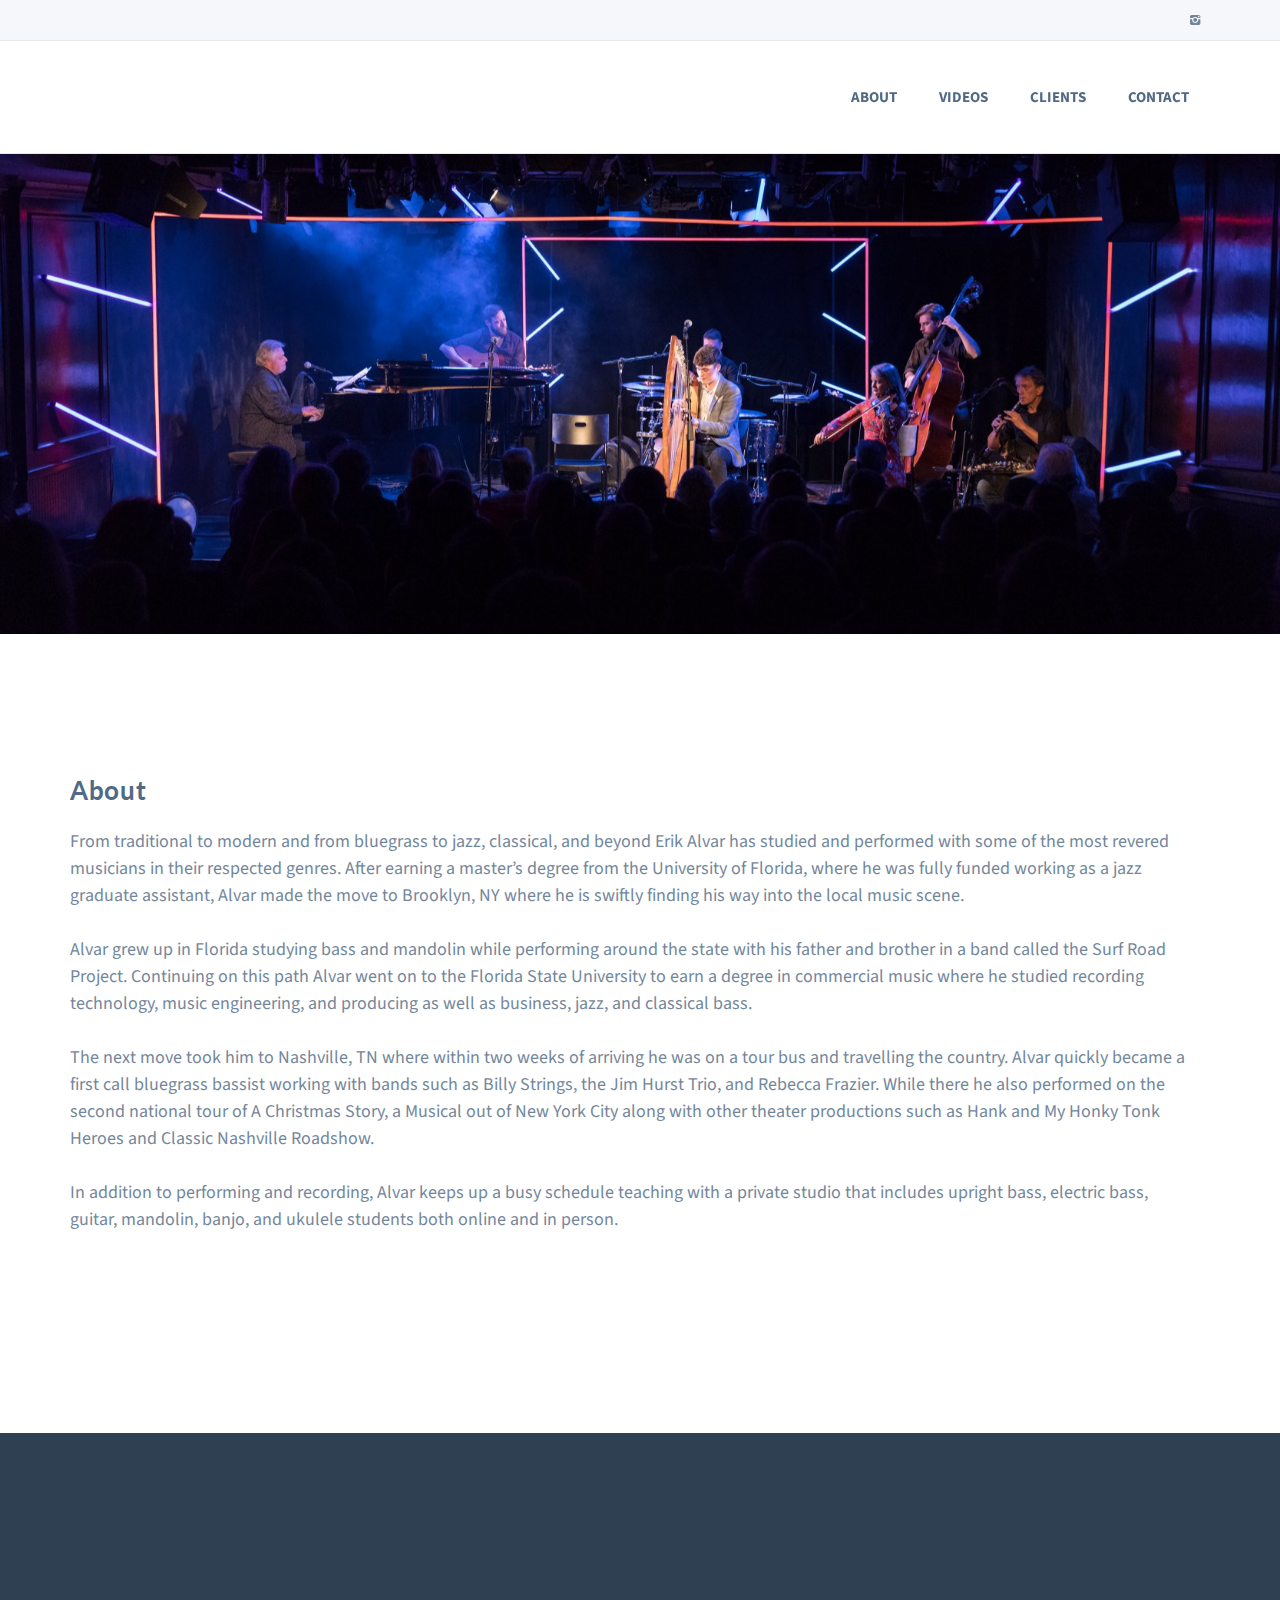
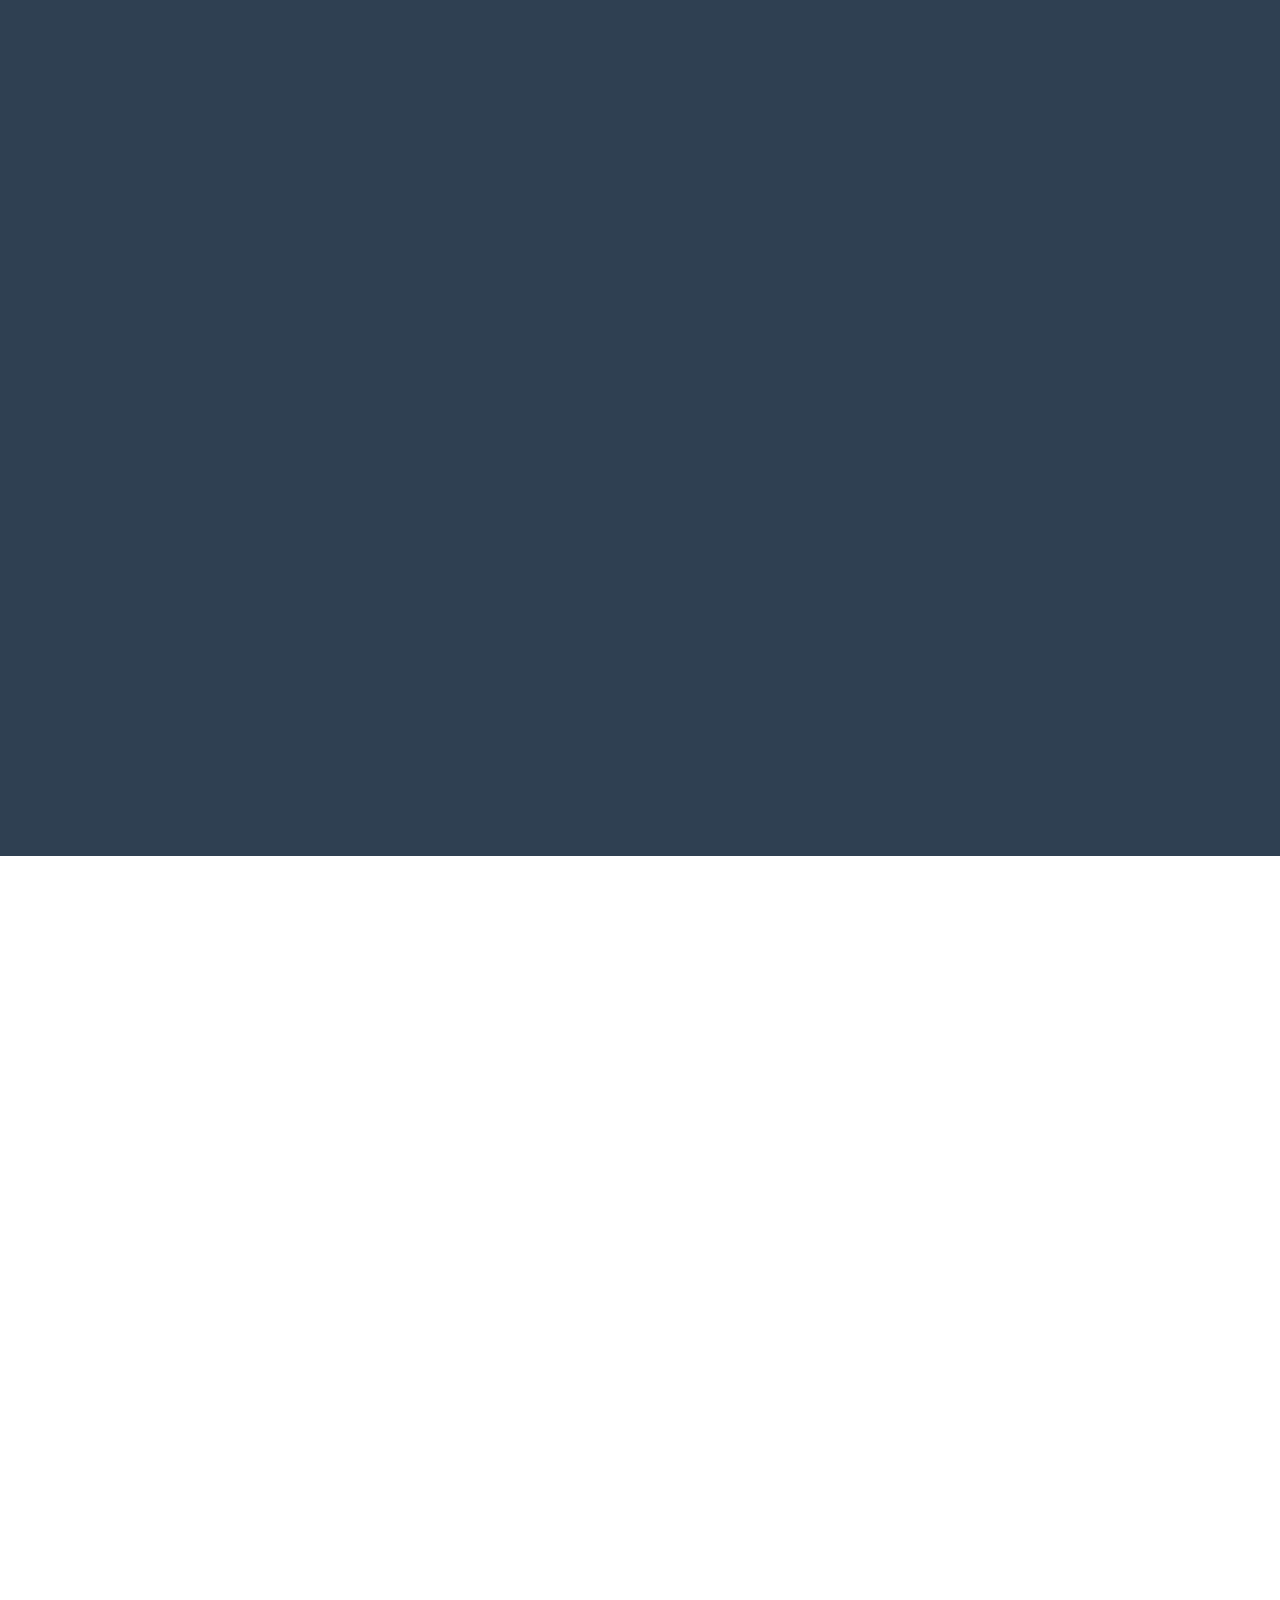
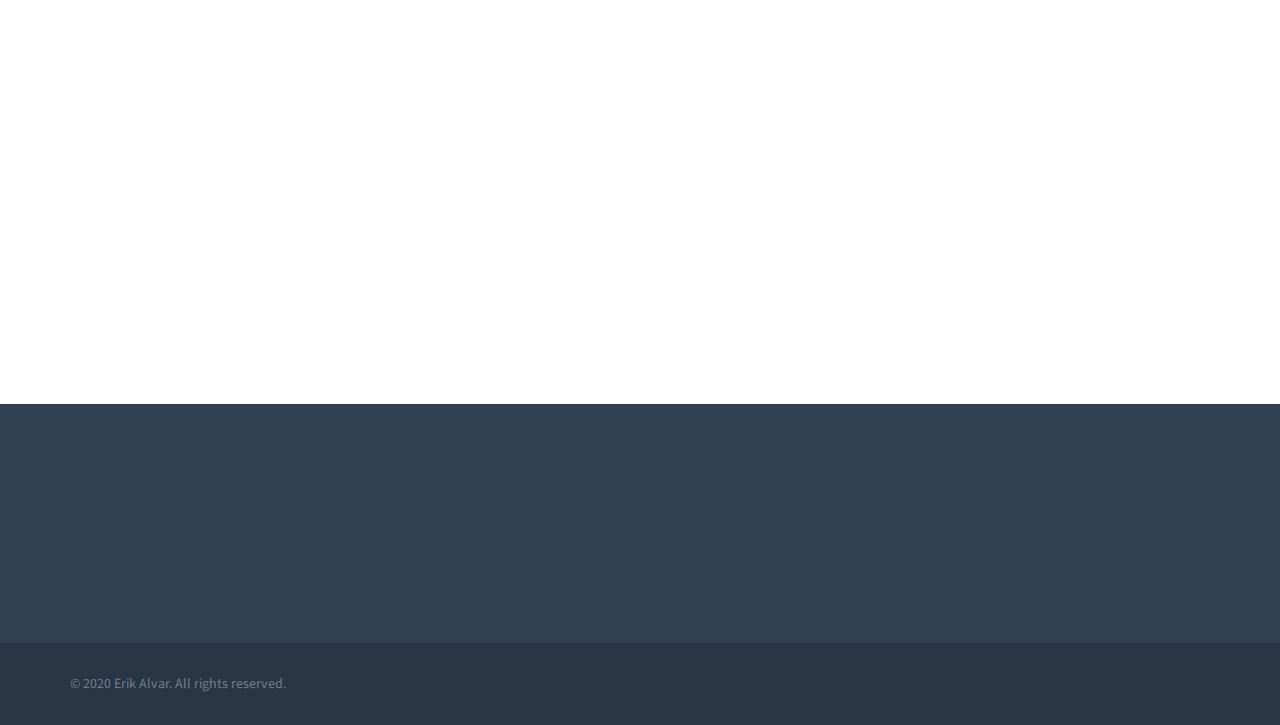
==== commit 763f3588: "removes coding from index and moves music code to index" ====
--- a/index.html
+++ b/index.html
@@ -1,50 +1,501 @@
 <!DOCTYPE html>
 <html lang="en">
-<head>
-  <!-- Meta -->
-  <meta charset="utf-8">
-  <meta http-equiv="X-UA-Compatible" content="IE=edge">
-  <meta name="viewport" content="width=device-width, initial-scale=1.0, user-scalable=no">
-  <meta name="description" content="">
-  <meta name="author" content="">
-  
-  <title>erikalvar.com</title>
-  
-  <!-- Core CSS -->
-  <link href="assets/css/bootstrap.min.css" rel="stylesheet">
-  <link href="assets/css/main.css" rel="stylesheet">
-  
-  <!-- AddOn/Plugin CSS -->
-  <link href="assets/css/grey.css" rel="stylesheet" title="Color">
-  <link href="assets/css/owl.carousel.css" rel="stylesheet">
-  <link href="assets/css/owl.transitions.css" rel="stylesheet">
-  <link href="assets/css/animate.min.css" rel="stylesheet">
-  <link href="assets/css/aos.css" rel="stylesheet">
-  
-  <!-- Custom CSS -->
-  <link href="assets/css/custom.css" rel="stylesheet">
-  
-  <!-- Fonts -->
-  <link href="http://fonts.googleapis.com/css?family=Lato:400,900,300,700" rel="stylesheet">
-  <link href="http://fonts.googleapis.com/css?family=Source+Sans+Pro:400,700,400italic,700italic" rel="stylesheet">
-  
-  <!-- Icons/Glyphs -->
-  <link href="assets/fonts/fontello.css" rel="stylesheet">
-  
-  <!-- Favicon -->
-  <link rel="shortcut icon" href="assets/images/letterf.png">
-</head>
-<body>
-  <div class="split left" style="background-image: url(assets/images/landingcode.jpg);">
-    <div class="centered">
-      <a class="btn btn-submit mybtn" href="code.html" role="button">Coding</a>
-    </div>
-  </div>
-  
-  <div class="split right" style="background-image: url(assets/images/landingbass.jpg);">
-    <div class="centered">
-      <a class="btn btn-submit mybtn" href="music.html" role="button">Music</a>
-    </div>
-  </div>
-</body>
-</html>+  <head>
+    <!-- Meta -->
+    <meta charset="utf-8" />
+    <meta http-equiv="X-UA-Compatible" content="IE=edge" />
+    <meta
+      name="viewport"
+      content="width=device-width, initial-scale=1.0, user-scalable=no"
+    />
+    <meta name="description" content="" />
+    <meta name="author" content="" />
+
+    <title>erikalvar.com</title>
+
+    <!-- Core CSS -->
+    <link href="assets/css/bootstrap.min.css" rel="stylesheet" />
+    <link href="assets/css/main.css" rel="stylesheet" />
+
+    <!-- AddOn/Plugin CSS -->
+    <link href="assets/css/gray.css" rel="stylesheet" title="Color" />
+    <link href="assets/css/owl.carousel.css" rel="stylesheet" />
+    <link href="assets/css/owl.transitions.css" rel="stylesheet" />
+    <link href="assets/css/animate.min.css" rel="stylesheet" />
+    <link href="assets/css/aos.css" rel="stylesheet" />
+
+    <!-- Custom CSS -->
+    <link href="assets/css/custom.css" rel="stylesheet" />
+
+    <!-- Fonts -->
+    <link
+      href="http://fonts.googleapis.com/css?family=Lato:400,900,300,700"
+      rel="stylesheet"
+    />
+    <link
+      href="http://fonts.googleapis.com/css?family=Source+Sans+Pro:400,700,400italic,700italic"
+      rel="stylesheet"
+    />
+
+    <!-- Icons/Glyphs -->
+    <link href="assets/fonts/fontello.css" rel="stylesheet" />
+
+    <!-- Favicon -->
+    <link rel="shortcut icon" href="assets/images/letterf.png" />
+  </head>
+
+  <body>
+    <header>
+      <div class="navbar">
+        <div class="navbar-header">
+          <div class="container">
+            <ul class="social">
+              <li>
+                <a href="https://www.instagram.com/erikalvar/" target="_blank"
+                  ><i class="icon-s-instagram"></i
+                ></a>
+              </li>
+            </ul>
+            <!-- /.social -->
+            <a
+              class="navbar-toggler btn responsive-menu float-right"
+              data-toggle="collapse"
+              data-target=".navbar-collapse"
+              ><i class="icon-menu-1"></i
+            ></a>
+          </div>
+          <!-- /.container -->
+        </div>
+        <!-- /.navbar-header -->
+
+        <div class="yamm">
+          <div class="navbar-collapse collapse">
+            <div class="container">
+              <ul class="nav navbar-nav float-right">
+                <li>
+                  <a href="#about" class="scroll-to" data-anchor-offset="0"
+                    >About</a
+                  >
+                </li>
+                <li>
+                  <a href="#videos" class="scroll-to" data-anchor-offset="0"
+                    >Videos</a
+                  >
+                </li>
+                <li>
+                  <a href="#clients" class="scroll-to" data-anchor-offset="0"
+                    >Clients</a
+                  >
+                </li>
+                <li>
+                  <a
+                    href="#contact-form"
+                    class="scroll-to"
+                    data-anchor-offset="0"
+                    >Contact</a
+                  >
+                </li>
+              </ul>
+              <!-- /.nav -->
+            </div>
+            <!-- /.container -->
+          </div>
+          <!-- /.navbar-collapse -->
+        </div>
+        <!-- /.yamm -->
+      </div>
+      <!-- /.navbar -->
+    </header>
+
+    <main>
+      <section id="hero">
+        <div id="owl-main" class="owl-carousel owl-one-item">
+          <div
+            class="item img-bg-center"
+            style="background-image: url(assets/images/billwhelan.jpg)"
+          >
+            <div class="container">
+              <div class="caption vertical-center text-center">
+                <h1 class="fadeInDown-3 light-color">
+                  Musician, Educator, Engineer
+                </h1>
+              </div>
+              <!-- /.caption -->
+            </div>
+            <!-- /.container -->
+          </div>
+          <!-- /.item -->
+        </div>
+        <!-- /.owl-carousel -->
+      </section>
+
+      <section id="about">
+        <div class="container inner-md">
+          <div class="row inner-top-xs">
+            <div class="col-md-12 inner-right-xs inner-bottom-xs">
+              <h2>About</h2>
+              <p>
+                From traditional to modern and from bluegrass to jazz,
+                classical, and beyond Erik Alvar has studied and performed with
+                some of the most revered musicians in their respected genres.
+                After earning a master’s degree from the University of Florida,
+                where he was fully funded working as a jazz graduate assistant,
+                Alvar made the move to Brooklyn, NY where he is swiftly finding
+                his way into the local music scene. <br /><br />
+                Alvar grew up in Florida studying bass and mandolin while
+                performing around the state with his father and brother in a
+                band called the Surf Road Project. Continuing on this path Alvar
+                went on to the Florida State University to earn a degree in
+                commercial music where he studied recording technology, music
+                engineering, and producing as well as business, jazz, and
+                classical bass.
+                <br /><br />
+                The next move took him to Nashville, TN where within two weeks
+                of arriving he was on a tour bus and travelling the country.
+                Alvar quickly became a first call bluegrass bassist working with
+                bands such as Billy Strings, the Jim Hurst Trio, and Rebecca
+                Frazier. While there he also performed on the second national
+                tour of A Christmas Story, a Musical out of New York City along
+                with other theater productions such as Hank and My Honky Tonk
+                Heroes and Classic Nashville Roadshow.
+                <br /><br />
+                In addition to performing and recording, Alvar keeps up a busy
+                schedule teaching with a private studio that includes upright
+                bass, electric bass, guitar, mandolin, banjo, and ukulele
+                students both online and in person.
+              </p>
+            </div>
+            <!-- /.col -->
+
+            <div class="col-md-12 inner-right-xs inner-bottom-xs">
+              <h2></h2>
+              <p></p>
+            </div>
+            <!-- /.col -->
+          </div>
+          <!-- /.row -->
+        </div>
+        <!-- /.container -->
+      </section>
+
+      <section id="videos" class="dark-bg">
+        <div class="container inner">
+          <div class="row">
+            <div class="col-lg-8 col-md-9 mx-auto text-center">
+              <header>
+                <h1>Videos</h1>
+                <p></p>
+              </header>
+            </div>
+            <!-- /.col -->
+          </div>
+          <!-- /.row -->
+
+          <div class="row inner-top-sm">
+            <div class="col-md-12">
+              <div
+                id="owl-work-samples-big"
+                class="owl-carousel owl-outer-nav owl-ui-lg"
+              >
+                <div class="item">
+                  <div class="video-container">
+                    <iframe
+                      src="https://www.facebook.com/plugins/video.php?height=314&href=https%3A%2F%2Fwww.facebook.com%2Fbryantparknyc%2Fvideos%2F937791114010192%2F&show_text=false&width=560&t=6876"
+                      width="560"
+                      height="314"
+                      style="border: none; overflow: hidden"
+                      scrolling="no"
+                      frameborder="0"
+                      allowfullscreen="true"
+                      allow="autoplay; clipboard-write; encrypted-media; picture-in-picture; web-share"
+                      allowfullscreen="true"
+                    ></iframe>
+                  </div>
+                </div>
+                <!-- /.item -->
+
+                <div class="item">
+                  <div class="video-container">
+                    <iframe
+                      width="560"
+                      height="315"
+                      src="https://www.youtube.com/embed/qQ2wVyWdvzE"
+                      frameborder="0"
+                      allow="accelerometer; autoplay; encrypted-media; gyroscope; picture-in-picture"
+                      allowfullscreen
+                    ></iframe>
+                  </div>
+                </div>
+                <!-- /.item -->
+
+                <div class="item">
+                  <div class="video-container">
+                    <iframe
+                      width="560"
+                      height="315"
+                      src="https://www.youtube.com/embed/P8t76aOfF9Y"
+                      frameborder="0"
+                      allow="accelerometer; autoplay; encrypted-media; gyroscope; picture-in-picture"
+                      allowfullscreen
+                    ></iframe>
+                  </div>
+                </div>
+                <!-- /.item -->
+
+                <div class="item">
+                  <div class="video-container">
+                    <iframe
+                      width="560"
+                      height="315"
+                      src="https://www.youtube.com/embed/PD-kNlm7ysU"
+                      frameborder="0"
+                      allow="accelerometer; autoplay; encrypted-media; gyroscope; picture-in-picture"
+                      allowfullscreen
+                    ></iframe>
+                  </div>
+                </div>
+                <!-- /.item -->
+
+                <div class="item">
+                  <div class="video-container">
+                    <iframe
+                      width="560"
+                      height="315"
+                      src="https://www.youtube.com/embed/iJVzzxqyX78"
+                      frameborder="0"
+                      allow="accelerometer; autoplay; encrypted-media; gyroscope; picture-in-picture"
+                      allowfullscreen
+                    ></iframe>
+                  </div>
+                </div>
+                <!-- /.item -->
+              </div>
+              <!-- /.owl-carousel -->
+            </div>
+            <!-- /.col -->
+          </div>
+          <!-- /.row -->
+        </div>
+        <!-- /.container -->
+      </section>
+
+      <section id="clients">
+        <div class="container inner">
+          <div class="row">
+            <div class="col-lg-8 col-md-9 mx-auto text-center">
+              <header>
+                <h1>Artists I've worked With</h1>
+                <p></p>
+              </header>
+            </div>
+            <!-- /.col -->
+          </div>
+          <!-- /.row -->
+
+          <div class="row thumbs gap-lg inner-top-sm">
+            <div class="col-lg-3 col-md-4 col-6 thumb">
+              <figure>
+                <figcaption class="text-overlay">
+                  <div class="info">
+                    <h4>Billy Strings</h4>
+                  </div>
+                  <!-- /.info -->
+                </figcaption>
+                <img src="assets/images/BillyStringsEP.jpg" alt="" />
+              </figure>
+            </div>
+            <!-- /.col -->
+
+            <div class="col-lg-3 col-md-4 col-6 thumb">
+              <figure>
+                <figcaption class="text-overlay">
+                  <div class="info">
+                    <h4>Jim Hurst Trio</h4>
+                  </div>
+                  <!-- /.info -->
+                </figcaption>
+                <img src="assets/images/jht1.jpg" alt="" />
+              </figure>
+            </div>
+            <!-- /.col -->
+
+            <div class="col-lg-3 col-md-4 col-6 thumb">
+              <figure>
+                <figcaption class="text-overlay">
+                  <div class="info">
+                    <h4>Rebecca Frazier and Hit & Run</h4>
+                  </div>
+                  <!-- /.info -->
+                </figcaption>
+                <img src="assets/images/rf.jpg" alt="" />
+              </figure>
+            </div>
+            <!-- /.col -->
+
+            <div class="col-lg-3 col-md-4 col-6 thumb">
+              <figure>
+                <figcaption class="text-overlay">
+                  <div class="info">
+                    <h4>Michael Daves</h4>
+                  </div>
+                  <!-- /.info -->
+                </figcaption>
+                <img src="assets/images/md.jpg" alt="" />
+              </figure>
+            </div>
+            <!-- /.col -->
+
+            <div class="col-lg-3 col-md-4 col-6 thumb">
+              <figure>
+                <figcaption class="text-overlay">
+                  <div class="info">
+                    <h4>A Christmas Story the Musical (2nd National Tour)</h4>
+                  </div>
+                  <!-- /.info -->
+                </figcaption>
+                <img src="assets/images/acs.jpg" alt="" />
+              </figure>
+            </div>
+            <!-- /.col -->
+
+            <div class="col-lg-3 col-md-4 col-6 thumb">
+              <figure>
+                <figcaption class="text-overlay">
+                  <div class="info">
+                    <h4>Aaron O'Rourke Trio</h4>
+                  </div>
+                  <!-- /.info -->
+                </figcaption>
+                <img src="assets/images/aot.jpeg" alt="" />
+              </figure>
+            </div>
+            <!-- /.col -->
+
+            <div class="col-lg-3 col-md-4 col-6 thumb">
+              <figure>
+                <figcaption class="text-overlay">
+                  <div class="info">
+                    <h4>Tony Trischka</h4>
+                  </div>
+                  <!-- /.info -->
+                </figcaption>
+                <img src="assets/images/tt.jpg" alt="" />
+              </figure>
+            </div>
+            <!-- /.col -->
+
+            <div class="col-lg-3 col-md-4 col-6 thumb">
+              <figure>
+                <figcaption class="text-overlay">
+                  <div class="info">
+                    <h4>Jacob Jolliff Band</h4>
+                  </div>
+                  <!-- /.info -->
+                </figcaption>
+                <img src="assets/images/jj.jpeg" alt="" />
+              </figure>
+            </div>
+            <!-- /.col -->
+
+            <div class="col-lg-3 col-md-4 col-6 thumb">
+              <figure>
+                <figcaption class="text-overlay">
+                  <div class="info">
+                    <h4>The Roys</h4>
+                  </div>
+                  <!-- /.info -->
+                </figcaption>
+                <img src="assets/images/roys.jpg" alt="" />
+              </figure>
+            </div>
+            <!-- /.col -->
+
+            <div class="col-lg-3 col-md-4 col-6 thumb">
+              <figure>
+                <figcaption class="text-overlay">
+                  <div class="info">
+                    <h4>Grant Peeples</h4>
+                  </div>
+                  <!-- /.info -->
+                </figcaption>
+                <img src="assets/images/gp.jpg" alt="" />
+              </figure>
+            </div>
+            <!-- /.col -->
+
+            <div class="col-lg-3 col-md-4 col-6 thumb">
+              <figure>
+                <figcaption class="text-overlay">
+                  <div class="info">
+                    <h4>Tim Easton</h4>
+                  </div>
+                  <!-- /.info -->
+                </figcaption>
+                <img src="assets/images/te.jpg" alt="" />
+              </figure>
+            </div>
+            <!-- /.col -->
+
+            <div class="col-lg-3 col-md-4 col-6 thumb">
+              <figure>
+                <figcaption class="text-overlay">
+                  <div class="info">
+                    <h4>David Benedict</h4>
+                  </div>
+                  <!-- /.info -->
+                </figcaption>
+                <img src="assets/images/db.jpg" alt="" />
+              </figure>
+            </div>
+            <!-- /.col -->
+          </div>
+          <!-- /.row -->
+        </div>
+        <!-- /.container -->
+      </section>
+
+      <section id="contact-form" class="dark-bg">
+        <div class="container inner">
+          <div class="row">
+            <div class="col-lg-8 col-md-9 mx-auto text-center">
+              <header>
+                <h1>Get in touch</h1>
+              </header>
+              <p>erikalvarbass@gmail.com</p>
+            </div>
+            <!-- /.col -->
+          </div>
+          <!-- /.row -->
+        </div>
+        <!-- /.container -->
+      </section>
+    </main>
+
+    <footer class="dark-bg">
+      <div class="footer-bottom">
+        <div class="container inner clearfix">
+          <p class="float-left">© 2020 Erik Alvar. All rights reserved.</p>
+        </div>
+        <!-- .container -->
+      </div>
+      <!-- .footer-bottom -->
+    </footer>
+
+    <script src="assets/js/jquery.min.js"></script>
+    <script src="assets/js/jquery.easing.1.3.min.js"></script>
+    <script src="assets/js/jquery.form.js"></script>
+    <script src="assets/js/jquery.validate.min.js"></script>
+    <script src="assets/js/popper.min.js"></script>
+    <script src="assets/js/bootstrap.min.js"></script>
+    <script src="assets/js/affix.js"></script>
+    <script src="assets/js/aos.js"></script>
+    <script src="assets/js/owl.carousel.min.js"></script>
+    <script src="assets/js/jquery.isotope.min.js"></script>
+    <script src="assets/js/imagesloaded.pkgd.min.js"></script>
+    <script src="assets/js/jquery.easytabs.min.js"></script>
+    <script src="assets/js/viewport-units-buggyfill.js"></script>
+    <script src="assets/js/selected-scroll.js"></script>
+    <script src="assets/js/scripts.js"></script>
+    <script src="assets/js/custom.js"></script>
+  </body>
+</html>
--- a/assets/css/main.css
+++ b/assets/css/main.css
@@ -333,8 +333,8 @@
   margin-top: 35px !important;
 }
 .inner {
-  padding-top: 120px;
-  padding-bottom: 120px;
+  padding-top: 60px;
+  padding-bottom: 60px;
 }
 .inner-md {
   padding-top: 100px;
@@ -349,7 +349,7 @@
   padding-bottom: 40px;
 }
 .inner-top {
-  padding-top: 120px;
+  padding-top: 60px;
 }
 .inner-top-md {
   padding-top: 100px;
@@ -648,10 +648,10 @@
   color: #dd4b39;
   color: #de5745;
 }
-.member .text-overlay .info .social li a:hover .icon-s-twitter {
+/* .member .text-overlay .info .social li a:hover .icon-s-twitter {
   color: #00aced;
   color: #2fbbed;
-}
+} */
 .member .text-overlay .info .social li a i:after {
   background: #fff;
 }
@@ -1806,11 +1806,11 @@
 .btn.share-facebook:hover {
   background: #334c8e !important;
 }
-.btn.share-twitter {
-  background: #5aa8cd !important;
-}
-.btn.share-twitter:hover {
-  background: #499ac8 !important;
+/* .btn.share-twitter {
+  background: #5aa8cd !important; */
+}
+/* .btn.share-twitter:hover {
+  background: #499ac8 !important; */
 }
 .btn.share-googleplus {
   background: #3b3b3b !important;
@@ -1909,13 +1909,13 @@
   background: #dd4b39;
   background: #de5745;
 }
-.btn-share-lg:hover .icon-s-twitter:after,
+/* .btn-share-lg:hover .icon-s-twitter:after,
 .btn-share-md:hover .icon-s-twitter:after,
 .btn-share-sm:hover .icon-s-twitter:after,
 .btn-share-xs:hover .icon-s-twitter:after {
   background: #00aced;
   background: #2fbbed;
-}
+} */
 .btn-share-lg p,
 .btn-share-md p,
 .btn-share-sm p,
@@ -2054,10 +2054,10 @@
   background: #dd4b39;
   background: #de5745;
 }
-.social a .icon-s-twitter:after {
+/* .social a .icon-s-twitter:after {
   background: #00aced;
   background: #2fbbed;
-}
+} */
 .social a .icon-s-pinterest:after {
   background: #cb2027;
   background: #d94348;
--- a/assets/css/gray.css
+++ b/assets/css/gray.css
@@ -0,0 +1,123 @@
+a:hover,
+a:focus,
+.bordered .info h3 a:hover,
+.bordered .info h4 a:hover,
+.icon i.icn,
+.meta a:hover,
+.meta li.categories:hover:before,
+.more:hover,
+.navbar.basic .nav > li > a:hover,
+.navbar.basic .nav > li > a:focus,
+.navbar.basic .nav .open > a,
+.navbar.basic .nav .open > a:hover,
+.navbar.basic .nav .open > a:focus,
+.navbar .dropdown-menu:not(.yamm-dropdown-menu) li a:hover,
+.navbar .dropdown-menu:not(.yamm-dropdown-menu) li a.active,
+.navbar-header .info a:hover,
+.nav > li > a:hover,
+.owl-carousel:hover .owl-next:hover,
+.owl-carousel:hover .owl-prev:hover,
+.panel-title > a:hover,
+#scrollUp:hover,
+.sidemeta .format-wrapper a,
+.tabs-side .tab.active a,
+.tabs-top .tab.active a,
+.text-center .panel-title > a:hover span:after,
+ul.arrowed li:before,
+ul.circled li:before,
+.yamm .yamm-content a:hover {
+	color: #95A5A6;
+}
+
+.tint-bg .btn,
+.tint-color {
+	color: #95A5A6 !important;
+}
+
+.btn,
+.classic-blog .post .date,
+.navbar .dropdown-menu:not(.yamm-dropdown-menu) > .active > a,
+.navbar .dropdown-menu:not(.yamm-dropdown-menu) > .active > a:focus,
+.navbar .dropdown-menu:not(.yamm-dropdown-menu) > .active > a:hover,
+.navbar .dropdown-menu:not(.yamm-dropdown-menu) > li > a:focus,
+.navbar .dropdown-menu:not(.yamm-dropdown-menu) > li > a:hover,
+.navbar .dropdown-submenu:focus > a,
+.navbar .dropdown-submenu:hover > a,
+.owl-pagination .owl-page.active span,
+.owl-pagination .owl-page:hover span,
+#owl-main .caption h1 span.tint-bg,
+#owl-main .caption p span.tint-bg,
+.pagination > li > a,
+.pagination > li > span,
+.post.format-quote,
+.sidemeta .format-wrapper a:hover,
+.sidenav li a:hover,
+.tabs-circle-top .tab.active a,
+.tabs-side .tab a:hover,
+.tabs-top .tab a:hover,
+.tint-bg,
+.tint-bg.img-bg-soft:before,
+.tint-bg.img-bg-softer:before,
+.tooltip-inner {
+	background-color: #95A5A6;
+}
+
+.btn:hover,
+.btn:focus,
+.btn:active,
+.btn.active,
+.pagination > .active > a,
+.pagination > .active > span,
+.pagination > .active > a:hover,
+.pagination > .active > span:hover,
+.pagination > li > a:hover,
+.pagination > li > a:focus {
+	background-color: #859394;
+}
+
+.icon-overlay a .icn-more,
+.items li .text-overlay,
+.owl-carousel .item .text-overlay,
+.thumbs .thumb .text-overlay {
+	background-color: rgba(149, 165, 166, 0.9);
+}
+
+.classic-blog .post .date,
+.icon.circle,
+.sidemeta .format-wrapper a,
+.tabs-circle-top .tab.active a,
+.tabs-circle-top .tab a:hover,
+.tabs-side .tab a:hover,
+.tabs-top .tab a:hover {
+	border-color: #95A5A6;
+}
+
+.bs-tooltip-auto[x-placement^=bottom] .arrow::before,
+.bs-tooltip-bottom .arrow::before {
+	border-bottom-color: #95A5A6;
+}
+.bs-tooltip-auto[x-placement^=top] .arrow::before,
+.bs-tooltip-top .arrow::before {
+	border-top-color: #95A5A6;
+}
+.bs-tooltip-auto[x-placement^=left] .arrow::before,
+.bs-tooltip-left .arrow::before {
+	border-left-color: #95A5A6;
+}
+.bs-tooltip-auto[x-placement^=right] .arrow::before,
+.bs-tooltip-right .arrow::before {
+	border-right-color: #95A5A6;
+}
+
+#owl-main .caption h1 span.tint-bg,
+#owl-main .caption p span.tint-bg  {
+	box-shadow: -.500em 0 0 #95A5A6, .500em 0 0 #95A5A6;
+}
+
+::selection {
+	background: #DAE5E5; /* Safari */
+}
+
+::-moz-selection {
+	background: #DAE5E5; /* Firefox */
+}--- a/assets/css/custom.css
+++ b/assets/css/custom.css
@@ -53,3 +53,7 @@
   transform: translate(-50%, -50%);
   text-align: center;
 }
+.mytext {
+  z-index: -1;
+  position:relative;
+}